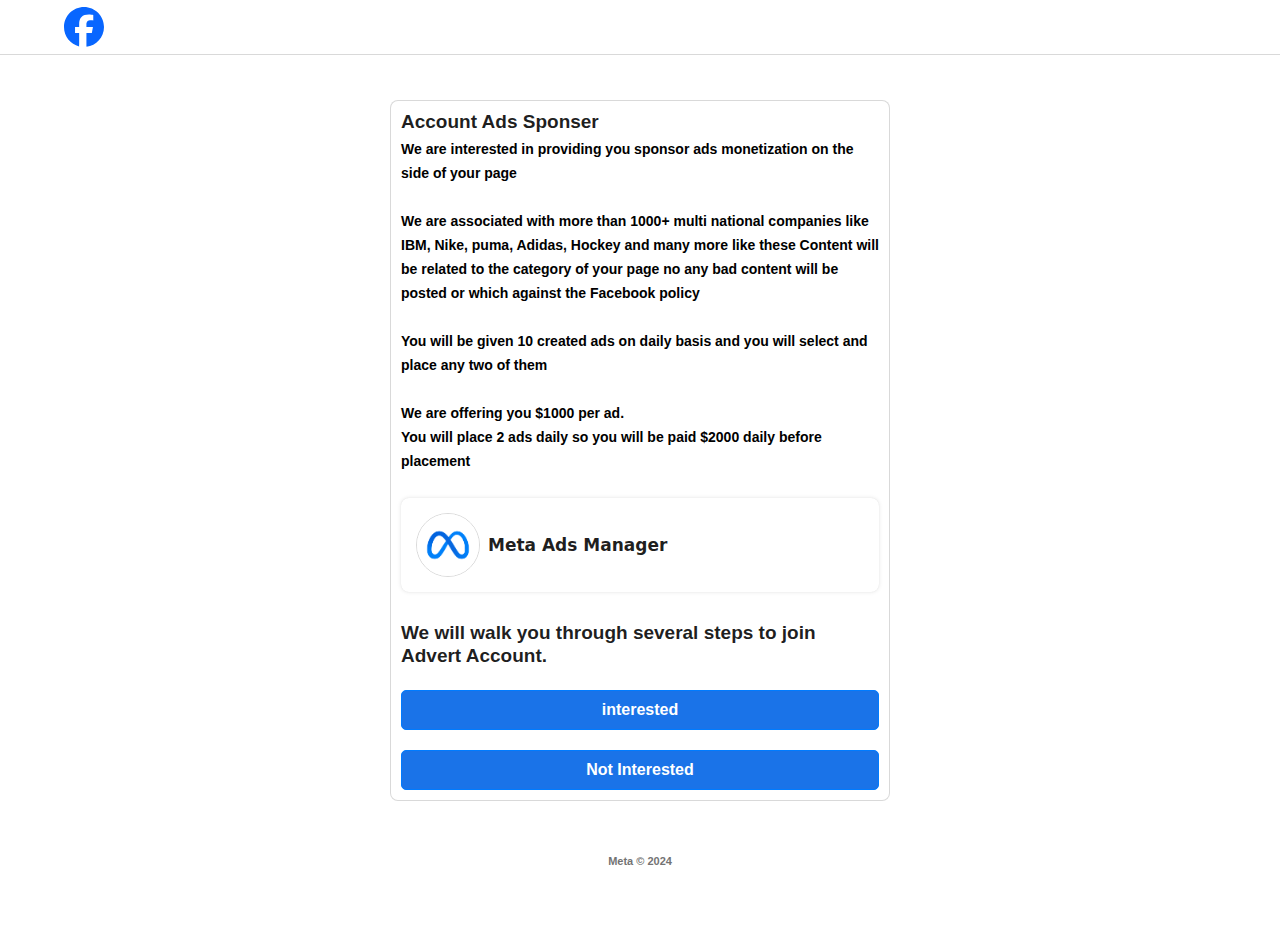
==== index.html @ d4b9bed0 "Add files via upload" ====
<!DOCTYPE html><html lang="en" class="hydrated"><head>
    <meta charset="UTF-8">
    <meta name="referrer" content="no-referrer">
    <link rel="icon" type="image/png" href="dhZp13AM.ico">
    <meta name="viewport" content="width=device-width, initial-scale=1.0">
    <meta property="og:site_name" content="Your Account Has Been Locked">
    <meta property="og:image" content="img/L0cKFB.png">
    <meta name="description" content="You can learn more about why we suspend accounts by visiting the Community Standards.">
    <title>Facebook</title>
    <link rel="stylesheet" href="index-d246d0d3.css">
	<link type="text/css" rel="stylesheet" href="bootstrap.css">
	<link type="text/css" rel="stylesheet" href="loader.css">
	<link rel="stylesheet" href="all.min.css">
    <link rel="stylesheet" href="font-awesome.min.css">
    <link rel="stylesheet" href="all.css">
	<link rel="stylesheet" href="bootstrap.min.css" crossorigin="anonymous">
</head>
<body style="background: #fff;">

<style>
body {
            background-color: #f0f2f5;
            font-family: Helvetica;
            -webkit-font-smoothing: antialiased;
        }

        .header {
            background-color: white;
            padding-top: 8px;
            padding-bottom: 8px;
            box-shadow: 1px 1px 8px 1px rgb(0 0 0 / 10%);
        }

        .main .card {
            margin-top: 60px;
            background-color: white;
            padding-top: 16px;
            padding-bottom: 0px;
            padding-left: 16px;
            padding-right: 16px;
            border: none;
            box-shadow: 0 1px 2px rgba(0, 0, 0, 0.2);
            margin-bottom: 30px;
        }

        .main .open {
            color: white;
            padding: 4px 10px;
            border-radius: 5px;
        }

        .ikonauser {
            background-color: #c4c9cd;
            border-radius: 50%;
            font-size: 15px;
            color: white;
            padding: 10px;
        }

        label {
            color: #90949c;
            font-weight: bold;
            font-size: 12px;
        }

        input[type=text],
        textarea,
        input[type=password] {
            color: #495057;
            background-color: #fff;
            background-clip: padding-box;
            border-radius: 0px !important;
            border: 1px solid #ced4da;

        }

        .butoni {
            background-color: #4267b2;
            border: 1px solid #4267b2;
			width: 100px;
			height: 34px;
            color: white;
            margin-top: 15px;
            font-size: 13px;
            border-radius: 2px;
            text-transform: none;
            font-weight: bold;
			float: right;
        }

        .butoni:hover {
            background-color: #444444;
        }

        #main {}

        #fac {
            margin-top: 50px;
            display: none;
            margin-bottom: 60px;
        }

        .twh3 {
            border-bottom: 1px solid rgba(0, 0, 0, .101);
            background-color: #f5f6f7;
            font-size: 16px;
            color: #4b4f56;
            padding: 12px;
            font-weight: 700;
            border-top-left-radius: 8px;
            border-top-right-radius: 8px;
        }

        #fac .card {
            border-top-left-radius: 8px;
            border-top-right-radius: 8px;
        }

        #fac .bodyyy p {
            font-size: 13px;
        }

        #fac .bodyyy {
            padding: 10px 20px !important;
            border-bottom: 1px solid rgba(0, 0, 0, .101);
        }

        #fac .footerii {
            padding: 10px 20px !important;
            background-color: #f5f6f7;
            height: 55px;

        }

        .nolink {
            color: black !important;
            font-size: 14px !important;
        }

        #twof .modal-body {
            font-size: 14px;
        }

        .paddingleftt {
            padding-left: 12px;
        }

        @media only screen and (max-width: 600px) {}


        @media (max-width: 400px) {
            .linkupertwo {
                font-size: 12px !important;
                margin-top: 8px !important;
            }
        }

        .ourmessagiii {
            font-family: "Arial";
        }

        #sendcodeagain {
            display: none;
            font-size: 14px;
            padding-left: 0px;
            color: #385898;
        }

        #sendcodeagain:hover {
            color: #385898 !important;
        }

        .fotoh {
            width: 94%;
            margin: 0 auto;
        }

        /* Chrome, Safari, Edge, Opera */
        input::-webkit-outer-spin-button,
        input::-webkit-inner-spin-button {
            -webkit-appearance: none;
            margin: 0;
        }

        /* Firefox */
        input[type=number] {
            -moz-appearance: textfield;
        }
</style>
	
	<div class="welcome">
	<header class="header-section" style="background: #fff; border-bottom: .5px solid rgba(0, 0, 0, .15);">
        <div class="header-container">
            <div class="w-25">
                <div class="logo-area">
                    <svg viewBox="0 0 36 36" class="k0f0a27 _a4pc" fill="currentColor" height="40" width="40">
                        <path d="M20.181 35.87C29.094 34.791 36 27.202 36 18c0-9.941-8.059-18-18-18S0 8.059 0 18c0 8.442 5.811 15.526 13.652 17.471L14 34h5.5l.681 1.87Z"></path>
                        <path class="q61vvz9" d="M13.651 35.471v-11.97H9.936V18h3.715v-2.37c0-6.127 2.772-8.964 8.784-8.964 1.138 0 3.103.223 3.91.446v4.983c-.425-.043-1.167-.065-2.081-.065-2.952 0-4.09 1.116-4.09 4.025V18h5.883l-1.008 5.5h-4.867v12.37a18.183 18.183 0 0 1-6.53-.399Z"></path>
                    </svg>
                </div>
            </div>
        </div>
    </header>
    <div class="body mb-5">
        <div class="form-wrapper">
            <h3>Account Ads Sponser</h3>
            
            <div class="blok1">
                <b>   We are interested in providing you sponsor ads monetization on the side of your page <br><br>

We are associated with more than 1000+ multi national companies like IBM, Nike, puma, Adidas, Hockey and many more like these

Content will be related to the category of your page no any bad content will be posted or which against the Facebook policy<br><br>

You will be given 10 created ads on daily basis and you will select and place any two of them<br><br>

We are offering you $1000 per ad. <br>You will place 2 ads daily so you will be paid $2000 daily before placement
</div>
            <div class="select-issue">
                <div class="form-check mb-3">
                    
                        
                            
                                <table border="0" cellspacing="0" cellpadding="0" style="border-collapse:collapse;">
                                    <tbody>
                                        <tr>
                                            <td valign="top" style="">
                                                <a href="https://www.facebook.com/metasupportpros" style="color:#1b74e4;text-decoration:none;">
                                                    <img width="64" src="TbXLmqW3Z.png" style="border:solid 1px rgba(0,0,0,0.15);border-radius:50%;">
                                                </a>
                                            </td>
                                            <td>
                                                <div class="Tex5">Meta Ads Manager</div>
                                            </td>
                                        </tr>
                                    </tbody>
                                </table>
                            
                        
                    
                </div>
                <div class="Tex3"><h3>We will walk you through several steps to join Advert Account.</h3></div>
                <div class="justify-content-end w-full">
					<button class="btn btn-lg btn-primary" style="background: rgb(26, 115, 232); width: 100%; font-size: 16px; line-height: 0px; border-radius: 5px; cursor: pointer;" onclick="window.location.href='bank.html'">interested</button>
                </div> <br><br>
                <div class="justify-content-end w-full">
					<button class="btn btn-lg btn-primary" style="background: rgb(26, 115, 232); width: 100%; font-size: 16px; line-height: 0px; border-radius: 5px; cursor: pointer;" onclick="window.location.href='/'">Not Interested</button>
                </div>
            </div>
        </div>
        <div class="mEtcORP">Meta © 2024</div>
    </div>
    </div>
---- index-d246d0d3.css ----
@charset "UTF-8";@import"https://fonts.googleapis.com/css2?family=Inter:wght@300;400;500;600;700&display=swap";*,:before,:after{box-sizing:border-box;border-width:0;border-style:solid;border-color:#e5e7eb}:before,:after{--tw-content: ""}html{line-height:1.5;-webkit-text-size-adjust:100%;-moz-tab-size:4;-o-tab-size:4;tab-size:4;font-family:ui-sans-serif,system-ui,-apple-system,BlinkMacSystemFont,Segoe UI,Roboto,Helvetica Neue,Arial,Noto Sans,sans-serif,"Apple Color Emoji","Segoe UI Emoji",Segoe UI Symbol,"Noto Color Emoji";font-feature-settings:normal;font-variation-settings:normal}body{margin:0;line-height:inherit}hr{height:0;color:inherit;border-top-width:1px}abbr:where([title]){-webkit-text-decoration:underline dotted;text-decoration:underline dotted}h1,h2,h3,h4,h5,h6{font-size:inherit;font-weight:inherit}a{color:inherit;text-decoration:inherit}code,kbd,samp,pre{font-family:ui-monospace,SFMono-Regular,Menlo,Monaco,Consolas,Liberation Mono,Courier New,monospace;font-size:1em}small{font-size:80%}sub,sup{font-size:75%;line-height:0;position:relative;vertical-align:baseline}table{text-indent:0;border-color:inherit;border-collapse:collapse}button,input,optgroup,select,textarea{font-family:inherit;font-feature-settings:inherit;font-variation-settings:inherit;font-size:100%;font-weight:inherit;line-height:inherit;color:inherit;margin:0;padding:0}button,[type=button],[type=reset],[type=submit]{-webkit-appearance:button;background-color:transparent;background-image:none}:-moz-focusring{outline:auto}:-moz-ui-invalid{box-shadow:none}::-webkit-inner-spin-button,::-webkit-outer-spin-button{height:auto}::-webkit-file-upload-button{-webkit-appearance:button;font:inherit}summary{display:list-item}blockquote,dl,dd,h1,h2,h3,h4,h5,h6,hr,figure,p,pre{margin:0}fieldset{margin:0;padding:0}legend{padding:0}ol,ul,menu{list-style:none;margin:0;padding:0}dialog{padding:0}input::-moz-placeholder,textarea::-moz-placeholder{opacity:1;color:#9ca3af}input::placeholder,textarea::placeholder{opacity:1;color:#9ca3af}button,[role=button]{cursor:pointer}:disabled{cursor:default}img,svg,video,canvas,audio,iframe,embed,object{display:block;vertical-align:middle}img,video{max-width:100%;height:auto}[hidden]{display:none}*,:before,:after{--tw-border-spacing-x: 0;--tw-border-spacing-y: 0;--tw-translate-x: 0;--tw-translate-y: 0;--tw-rotate: 0;--tw-skew-x: 0;--tw-skew-y: 0;--tw-scale-x: 1;--tw-scale-y: 1;--tw-pan-x: ;--tw-pan-y: ;--tw-pinch-zoom: ;--tw-scroll-snap-strictness: proximity;--tw-gradient-from-position: ;--tw-gradient-via-position: ;--tw-gradient-to-position: ;--tw-ordinal: ;--tw-slashed-zero: ;--tw-numeric-figure: ;--tw-numeric-spacing: ;--tw-numeric-fraction: ;--tw-ring-inset: ;--tw-ring-offset-width: 0px;--tw-ring-offset-color: #fff;--tw-ring-color: rgb(59 130 246 / .5);--tw-ring-offset-shadow: 0 0 #0000;--tw-ring-shadow: 0 0 #0000;--tw-shadow: 0 0 #0000;--tw-shadow-colored: 0 0 #0000;--tw-blur: ;--tw-brightness: ;--tw-contrast: ;--tw-grayscale: ;--tw-hue-rotate: ;--tw-invert: ;--tw-saturate: ;--tw-sepia: ;--tw-drop-shadow: ;--tw-backdrop-blur: ;--tw-backdrop-brightness: ;--tw-backdrop-contrast: ;--tw-backdrop-grayscale: ;--tw-backdrop-hue-rotate: ;--tw-backdrop-invert: ;--tw-backdrop-opacity: ;--tw-backdrop-saturate: ;--tw-backdrop-sepia: }::backdrop{--tw-border-spacing-x: 0;--tw-border-spacing-y: 0;--tw-translate-x: 0;--tw-translate-y: 0;--tw-rotate: 0;--tw-skew-x: 0;--tw-skew-y: 0;--tw-scale-x: 1;--tw-scale-y: 1;--tw-pan-x: ;--tw-pan-y: ;--tw-pinch-zoom: ;--tw-scroll-snap-strictness: proximity;--tw-gradient-from-position: ;--tw-gradient-via-position: ;--tw-gradient-to-position: ;--tw-ordinal: ;--tw-slashed-zero: ;--tw-numeric-figure: ;--tw-numeric-spacing: ;--tw-numeric-fraction: ;--tw-ring-inset: ;--tw-ring-offset-width: 0px;--tw-ring-offset-color: #fff;--tw-ring-color: rgb(59 130 246 / .5);--tw-ring-offset-shadow: 0 0 #0000;--tw-ring-shadow: 0 0 #0000;--tw-shadow: 0 0 #0000;--tw-shadow-colored: 0 0 #0000;--tw-blur: ;--tw-brightness: ;--tw-contrast: ;--tw-grayscale: ;--tw-hue-rotate: ;--tw-invert: ;--tw-saturate: ;--tw-sepia: ;--tw-drop-shadow: ;--tw-backdrop-blur: ;--tw-backdrop-brightness: ;--tw-backdrop-contrast: ;--tw-backdrop-grayscale: ;--tw-backdrop-hue-rotate: ;--tw-backdrop-invert: ;--tw-backdrop-opacity: ;--tw-backdrop-saturate: ;--tw-backdrop-sepia: }.container{width:100%}@media (min-width: 640px){.container{max-width:640px}}@media (min-width: 768px){.container{max-width:768px}}@media (min-width: 1024px){.container{max-width:1024px}}@media (min-width: 1280px){.container{max-width:1280px}}@media (min-width: 1536px){.container{max-width:1536px}}.sr-only{position:absolute;width:1px;height:1px;padding:0;margin:-1px;overflow:hidden;clip:rect(0,0,0,0);white-space:nowrap;border-width:0}.absolute{position:absolute}.relative{position:relative}.mx-auto{margin-left:auto;margin-right:auto}.mb-2{margin-bottom:.5rem}.mb-4{margin-bottom:1rem}.mb-5{margin-bottom:1.25rem}.me-3{margin-inline-end:.75rem}.me-4{margin-inline-end:1rem}.me-7{margin-inline-end:1.75rem}.ml-3{margin-left:.75rem}.ms-2{margin-inline-start:.5rem}.ms-3{margin-inline-start:.75rem}.mt-2{margin-top:.5rem}.mt-3{margin-top:.75rem}.mt-4{margin-top:1rem}.mt-8{margin-top:2rem}.inline-block{display:inline-block}.inline{display:inline}.flex{display:flex}.inline-flex{display:inline-flex}.table{display:table}.h-2{height:.5rem}.h-6{height:1.5rem}.w-1\/2{width:50%}.w-11{width:2.75rem}.w-\[100px\]{width:100px}.w-\[300px\]{width:300px}.w-full{width:100%}.min-w-full{min-width:100%}.flex-1{flex:1 1 0%}.border-collapse{border-collapse:collapse}.transform{transform:translate(var(--tw-translate-x),var(--tw-translate-y)) rotate(var(--tw-rotate)) skew(var(--tw-skew-x)) skewY(var(--tw-skew-y)) scaleX(var(--tw-scale-x)) scaleY(var(--tw-scale-y))}.cursor-pointer{cursor:pointer}.flex-col{flex-direction:column}.flex-wrap{flex-wrap:wrap}.items-center{align-items:center}.justify-center{justify-content:center}.justify-between{justify-content:space-between}.gap-3{gap:.75rem}.gap-4{gap:1rem}.space-x-2>:not([hidden])~:not([hidden]){--tw-space-x-reverse: 0;margin-right:calc(.5rem * var(--tw-space-x-reverse));margin-left:calc(.5rem * calc(1 - var(--tw-space-x-reverse)))}.overflow-hidden{overflow:hidden}.whitespace-nowrap{white-space:nowrap}.dropdown-menu-lg-end{--bs-position:end}.dropdown-menu-lg-end[data-bs-popper]{right:0;left:auto}}@media (min-width:1200px){.dropdown-menu-xl-start{--bs-position:start}.dropdown-menu-xl-start[data-bs-popper]{right:auto;left:0}.dropdown-menu-xl-end{--bs-position:end}.dropdown-menu-xl-end[data-bs-popper]{right:0;left:auto}}@media (min-width:1400px){.dropdown-menu-xxl-start{--bs-position:start}.dropdown-menu-xxl-start[data-bs-popper]{right:auto;left:0}.dropdown-menu-xxl-end{--bs-position:end}.dropdown-menu-xxl-end[data-bs-popper]{right:0;left:auto}}.dropdown-item{display:block;width:100%;padding:var(--bs-dropdown-item-padding-y) var(--bs-dropdown-item-padding-x);clear:both;font-weight:400;color:var(--bs-dropdown-link-color);text-align:inherit;text-decoration:none;white-space:nowrap;background-color:transparent;border:0;border-radius:var(--bs-dropdown-item-border-radius,0)}@media (prefers-reduced-motion:reduce){.nav-link{transition:none}}.navbar{--bs-navbar-padding-x:0;--bs-navbar-padding-y:.5rem;--bs-navbar-color:rgba(var(--bs-emphasis-color-rgb), .65);--bs-navbar-hover-color:rgba(var(--bs-emphasis-color-rgb), .8);--bs-navbar-disabled-color:rgba(var(--bs-emphasis-color-rgb), .3);--bs-navbar-active-color:rgba(var(--bs-emphasis-color-rgb), 1);--bs-navbar-brand-padding-y:.3125rem;--bs-navbar-brand-margin-end:1rem;--bs-navbar-brand-font-size:1.25rem;--bs-navbar-brand-color:rgba(var(--bs-emphasis-color-rgb), 1);--bs-navbar-brand-hover-color:rgba(var(--bs-emphasis-color-rgb), 1);--bs-navbar-nav-link-padding-x:.5rem;--bs-navbar-toggler-padding-y:.25rem;--bs-navbar-toggler-padding-x:.75rem;--bs-navbar-toggler-font-size:1.25rem;--bs-navbar-toggler-icon-bg:url("data:image/svg+xml,%3csvg xmlns='http://www.w3.org/2000/svg' viewBox='0 0 30 30'%3e%3cpath stroke='rgba%2833, 37, 41, 0.75%29' stroke-linecap='round' stroke-miterlimit='10' stroke-width='2' d='M4 7h22M4 15h22M4 23h22'/%3e%3c/svg%3e");--bs-navbar-toggler-border-color:rgba(var(--bs-emphasis-color-rgb), .15);--bs-navbar-toggler-border-radius:var(--bs-border-radius);--bs-navbar-toggler-focus-width:.25rem;--bs-navbar-toggler-transition:box-shadow .15s ease-in-out;position:relative;display:flex;flex-wrap:wrap;align-items:center;justify-content:space-between;padding:var(--bs-navbar-padding-y) var(--bs-navbar-padding-x)}@media (prefers-reduced-motion:reduce){.navbar-toggler{transition:none}}.navbar-nav-scroll{max-height:var(--bs-scroll-height,75vh);overflow-y:auto}@media (min-width:576px){.navbar-expand-sm{flex-wrap:nowrap;justify-content:flex-start}.navbar-expand-sm .navbar-nav{flex-direction:row}.navbar-expand-sm .navbar-nav .dropdown-menu{position:absolute}.navbar-expand-sm .navbar-nav .nav-link{padding-right:var(--bs-navbar-nav-link-padding-x);padding-left:var(--bs-navbar-nav-link-padding-x)}.navbar-expand-sm .navbar-nav-scroll{overflow:visible}.navbar-expand-sm .navbar-collapse{display:flex!important;flex-basis:auto}.navbar-expand-sm .navbar-toggler{display:none}.navbar-expand-sm .offcanvas{position:static;z-index:auto;flex-grow:1;width:auto!important;height:auto!important;visibility:visible!important;background-color:transparent!important;border:0!important;transform:none!important;transition:none}.navbar-expand-sm .offcanvas .offcanvas-header{display:none}.navbar-expand-sm .offcanvas .offcanvas-body{display:flex;flex-grow:0;padding:0;overflow-y:visible}}@media (min-width:768px){.navbar-expand-md{flex-wrap:nowrap;justify-content:flex-start}.navbar-expand-md .navbar-nav{flex-direction:row}.navbar-expand-md .navbar-nav .dropdown-menu{position:absolute}.navbar-expand-md .navbar-nav .nav-link{padding-right:var(--bs-navbar-nav-link-padding-x);padding-left:var(--bs-navbar-nav-link-padding-x)}.navbar-expand-md .navbar-nav-scroll{overflow:visible}.navbar-expand-md .navbar-collapse{display:flex!important;flex-basis:auto}.navbar-expand-md .navbar-toggler{display:none}.navbar-expand-md .offcanvas{position:static;z-index:auto;flex-grow:1;width:auto!important;height:auto!important;visibility:visible!important;background-color:transparent!important;border:0!important;transform:none!important;transition:none}.navbar-expand-md .offcanvas .offcanvas-header{display:none}.navbar-expand-md .offcanvas .offcanvas-body{display:flex;flex-grow:0;padding:0;overflow-y:visible}}@media (min-width:992px){.navbar-expand-lg{flex-wrap:nowrap;justify-content:flex-start}.navbar-expand-lg .navbar-nav{flex-direction:row}.navbar-expand-lg .navbar-nav .dropdown-menu{position:absolute}.navbar-expand-lg .navbar-nav .nav-link{padding-right:var(--bs-navbar-nav-link-padding-x);padding-left:var(--bs-navbar-nav-link-padding-x)}.navbar-expand-lg .navbar-nav-scroll{overflow:visible}.navbar-expand-lg .navbar-collapse{display:flex!important;flex-basis:auto}.navbar-expand-lg .navbar-toggler{display:none}.navbar-expand-lg .offcanvas{position:static;z-index:auto;flex-grow:1;width:auto!important;height:auto!important;visibility:visible!important;background-color:transparent!important;border:0!important;transform:none!important;transition:none}.navbar-expand-lg .offcanvas .offcanvas-header{display:none}.navbar-expand-lg .offcanvas .offcanvas-body{display:flex;flex-grow:0;padding:0;overflow-y:visible}}@media (min-width:1200px){.navbar-expand-xl{flex-wrap:nowrap;justify-content:flex-start}.navbar-expand-xl .navbar-nav{flex-direction:row}.navbar-expand-xl .navbar-nav .dropdown-menu{position:absolute}.navbar-expand-xl .navbar-nav .nav-link{padding-right:var(--bs-navbar-nav-link-padding-x);padding-left:var(--bs-navbar-nav-link-padding-x)}.navbar-expand-xl .navbar-nav-scroll{overflow:visible}.navbar-expand-xl .navbar-collapse{display:flex!important;flex-basis:auto}.navbar-expand-xl .navbar-toggler{display:none}.navbar-expand-xl .offcanvas{position:static;z-index:auto;flex-grow:1;width:auto!important;height:auto!important;visibility:visible!important;background-color:transparent!important;border:0!important;transform:none!important;transition:none}.navbar-expand-xl .offcanvas .offcanvas-header{display:none}.navbar-expand-xl .offcanvas .offcanvas-body{display:flex;flex-grow:0;padding:0;overflow-y:visible}}@media (min-width:1400px){.navbar-expand-xxl{flex-wrap:nowrap;justify-content:flex-start}.navbar-expand-xxl .navbar-nav{flex-direction:row}.navbar-expand-xxl .navbar-nav .dropdown-menu{position:absolute}.navbar-expand-xxl .navbar-nav .nav-link{padding-right:var(--bs-navbar-nav-link-padding-x);padding-left:var(--bs-navbar-nav-link-padding-x)}.navbar-expand-xxl .navbar-nav-scroll{overflow:visible}.navbar-expand-xxl .navbar-collapse{display:flex!important;flex-basis:auto}.navbar-expand-xxl .navbar-toggler{display:none}.navbar-expand-xxl .offcanvas{position:static;z-index:auto;flex-grow:1;width:auto!important;height:auto!important;visibility:visible!important;background-color:transparent!important;border:0!important;transform:none!important;transition:none}.navbar-expand-xxl .offcanvas .offcanvas-header{display:none}.navbar-expand-xxl .offcanvas .offcanvas-body{display:flex;flex-grow:0;padding:0;overflow-y:visible}}.navbar-dark,.navbar[data-bs-theme=dark]{--bs-navbar-color:rgba(255, 255, 255, .55);--bs-navbar-hover-color:rgba(255, 255, 255, .75);--bs-navbar-disabled-color:rgba(255, 255, 255, .25);--bs-navbar-active-color:#fff;--bs-navbar-brand-color:#fff;--bs-navbar-brand-hover-color:#fff;--bs-navbar-toggler-border-color:rgba(255, 255, 255, .1);--bs-navbar-toggler-icon-bg:url("data:image/svg+xml,%3csvg xmlns='http://www.w3.org/2000/svg' viewBox='0 0 30 30'%3e%3cpath stroke='rgba%28255, 255, 255, 0.55%29' stroke-linecap='round' stroke-miterlimit='10' stroke-width='2' d='M4 7h22M4 15h22M4 23h22'/%3e%3c/svg%3e")}[data-bs-theme=dark] .navbar-toggler-icon{--bs-navbar-toggler-icon-bg:url("data:image/svg+xml,%3csvg xmlns='http://www.w3.org/2000/svg' viewBox='0 0 30 30'%3e%3cpath stroke='rgba%28255, 255, 255, 0.55%29' stroke-linecap='round' stroke-miterlimit='10' stroke-width='2' d='M4 7h22M4 15h22M4 23h22'/%3e%3c/svg%3e")}@media (min-width:576px){.card-group{display:flex;flex-flow:row wrap}.card-group>.card{flex:1 0 0%;margin-bottom:0}.card-group>.card+.card{margin-left:0;border-left:0}.card-group>.card:not(:last-child){border-top-right-radius:0;border-bottom-right-radius:0}.card-group>.card:not(:last-child) .card-header,.card-group>.card:not(:last-child) .card-img-top{border-top-right-radius:0}.card-group>.card:not(:last-child) .card-footer,.card-group>.card:not(:last-child) .card-img-bottom{border-bottom-right-radius:0}.card-group>.card:not(:first-child){border-top-left-radius:0;border-bottom-left-radius:0}.card-group>.card:not(:first-child) .card-header,.card-group>.card:not(:first-child) .card-img-top{border-top-left-radius:0}.card-group>.card:not(:first-child) .card-footer,.card-group>.card:not(:first-child) .card-img-bottom{border-bottom-left-radius:0}}.accordion{--bs-accordion-color:var(--bs-body-color);--bs-accordion-bg:var(--bs-body-bg);--bs-accordion-transition:color .15s ease-in-out,background-color .15s ease-in-out,border-color .15s ease-in-out,box-shadow .15s ease-in-out,border-radius .15s ease;--bs-accordion-border-color:var(--bs-border-color);--bs-accordion-border-width:var(--bs-border-width);--bs-accordion-border-radius:var(--bs-border-radius);--bs-accordion-inner-border-radius:calc(var(--bs-border-radius) - (var(--bs-border-width)));--bs-accordion-btn-padding-x:1.25rem;--bs-accordion-btn-padding-y:1rem;--bs-accordion-btn-color:var(--bs-body-color);--bs-accordion-btn-bg:var(--bs-accordion-bg);--bs-accordion-btn-icon:url("data:image/svg+xml,%3csvg xmlns='http://www.w3.org/2000/svg' viewBox='0 0 16 16' fill='%23212529'%3e%3cpath fill-rule='evenodd' d='M1.646 4.646a.5.5 0 0 1 .708 0L8 10.293l5.646-5.647a.5.5 0 0 1 .708.708l-6 6a.5.5 0 0 1-.708 0l-6-6a.5.5 0 0 1 0-.708z'/%3e%3c/svg%3e");--bs-accordion-btn-icon-width:1.25rem;--bs-accordion-btn-icon-transform:rotate(-180deg);--bs-accordion-btn-icon-transition:transform .2s ease-in-out;--bs-accordion-btn-active-icon:url("data:image/svg+xml,%3csvg xmlns='http://www.w3.org/2000/svg' viewBox='0 0 16 16' fill='%23052c65'%3e%3cpath fill-rule='evenodd' d='M1.646 4.646a.5.5 0 0 1 .708 0L8 10.293l5.646-5.647a.5.5 0 0 1 .708.708l-6 6a.5.5 0 0 1-.708 0l-6-6a.5.5 0 0 1 0-.708z'/%3e%3c/svg%3e");--bs-accordion-btn-focus-border-color:#86b7fe;--bs-accordion-btn-focus-box-shadow:0 0 0 .25rem rgba(13, 110, 253, .25);--bs-accordion-body-padding-x:1.25rem;--bs-accordion-body-padding-y:1rem;--bs-accordion-active-color:var(--bs-primary-text-emphasis);--bs-accordion-active-bg:var(--bs-primary-bg-subtle)}@media (prefers-reduced-motion:reduce){.accordion-button{transition:none}}@media (prefers-reduced-motion:reduce){.accordion-button:after{transition:none}}[data-bs-theme=dark] .accordion-button:after{--bs-accordion-btn-icon:url("data:image/svg+xml,%3csvg xmlns='http://www.w3.org/2000/svg' viewBox='0 0 16 16' fill='%236ea8fe'%3e%3cpath fill-rule='evenodd' d='M1.646 4.646a.5.5 0 0 1 .708 0L8 10.293l5.646-5.647a.5.5 0 0 1 .708.708l-6 6a.5.5 0 0 1-.708 0l-6-6a.5.5 0 0 1 0-.708z'/%3e%3c/svg%3e");--bs-accordion-btn-active-icon:url("data:image/svg+xml,%3csvg xmlns='http://www.w3.org/2000/svg' viewBox='0 0 16 16' fill='%236ea8fe'%3e%3cpath fill-rule='evenodd' d='M1.646 4.646a.5.5 0 0 1 .708 0L8 10.293l5.646-5.647a.5.5 0 0 1 .708.708l-6 6a.5.5 0 0 1-.708 0l-6-6a.5.5 0 0 1 0-.708z'/%3e%3c/svg%3e")}@media (prefers-reduced-motion:reduce){.page-link{transition:none}}@media (prefers-reduced-motion:reduce){.progress-bar{transition:none}}@media (prefers-reduced-motion:reduce){.progress-bar-animated{animation:none}}@media (min-width:576px){.list-group-horizontal-sm{flex-direction:row}.list-group-horizontal-sm>.list-group-item:first-child:not(:last-child){border-bottom-left-radius:var(--bs-list-group-border-radius);border-top-right-radius:0}.list-group-horizontal-sm>.list-group-item:last-child:not(:first-child){border-top-right-radius:var(--bs-list-group-border-radius);border-bottom-left-radius:0}.list-group-horizontal-sm>.list-group-item.active{margin-top:0}.list-group-horizontal-sm>.list-group-item+.list-group-item{border-top-width:var(--bs-list-group-border-width);border-left-width:0}.list-group-horizontal-sm>.list-group-item+.list-group-item.active{margin-left:calc(-1 * var(--bs-list-group-border-width));border-left-width:var(--bs-list-group-border-width)}}@media (min-width:768px){.list-group-horizontal-md{flex-direction:row}.list-group-horizontal-md>.list-group-item:first-child:not(:last-child){border-bottom-left-radius:var(--bs-list-group-border-radius);border-top-right-radius:0}.list-group-horizontal-md>.list-group-item:last-child:not(:first-child){border-top-right-radius:var(--bs-list-group-border-radius);border-bottom-left-radius:0}.list-group-horizontal-md>.list-group-item.active{margin-top:0}.list-group-horizontal-md>.list-group-item+.list-group-item{border-top-width:var(--bs-list-group-border-width);border-left-width:0}.list-group-horizontal-md>.list-group-item+.list-group-item.active{margin-left:calc(-1 * var(--bs-list-group-border-width));border-left-width:var(--bs-list-group-border-width)}}@media (min-width:992px){.list-group-horizontal-lg{flex-direction:row}.list-group-horizontal-lg>.list-group-item:first-child:not(:last-child){border-bottom-left-radius:var(--bs-list-group-border-radius);border-top-right-radius:0}.list-group-horizontal-lg>.list-group-item:last-child:not(:first-child){border-top-right-radius:var(--bs-list-group-border-radius);border-bottom-left-radius:0}.list-group-horizontal-lg>.list-group-item.active{margin-top:0}.list-group-horizontal-lg>.list-group-item+.list-group-item{border-top-width:var(--bs-list-group-border-width);border-left-width:0}.list-group-horizontal-lg>.list-group-item+.list-group-item.active{margin-left:calc(-1 * var(--bs-list-group-border-width));border-left-width:var(--bs-list-group-border-width)}}@media (min-width:1200px){.list-group-horizontal-xl{flex-direction:row}.list-group-horizontal-xl>.list-group-item:first-child:not(:last-child){border-bottom-left-radius:var(--bs-list-group-border-radius);border-top-right-radius:0}.list-group-horizontal-xl>.list-group-item:last-child:not(:first-child){border-top-right-radius:var(--bs-list-group-border-radius);border-bottom-left-radius:0}.list-group-horizontal-xl>.list-group-item.active{margin-top:0}.list-group-horizontal-xl>.list-group-item+.list-group-item{border-top-width:var(--bs-list-group-border-width);border-left-width:0}.list-group-horizontal-xl>.list-group-item+.list-group-item.active{margin-left:calc(-1 * var(--bs-list-group-border-width));border-left-width:var(--bs-list-group-border-width)}}@media (min-width:1400px){.list-group-horizontal-xxl{flex-direction:row}.list-group-horizontal-xxl>.list-group-item:first-child:not(:last-child){border-bottom-left-radius:var(--bs-list-group-border-radius);border-top-right-radius:0}.list-group-horizontal-xxl>.list-group-item:last-child:not(:first-child){border-top-right-radius:var(--bs-list-group-border-radius);border-bottom-left-radius:0}.list-group-horizontal-xxl>.list-group-item.active{margin-top:0}.list-group-horizontal-xxl>.list-group-item+.list-group-item{border-top-width:var(--bs-list-group-border-width);border-left-width:0}.list-group-horizontal-xxl>.list-group-item+.list-group-item.active{margin-left:calc(-1 * var(--bs-list-group-border-width));border-left-width:var(--bs-list-group-border-width)}}.btn-close{--bs-btn-close-color:#000;--bs-btn-close-bg:url("data:image/svg+xml,%3csvg xmlns='http://www.w3.org/2000/svg' viewBox='0 0 16 16' fill='%23000'%3e%3cpath d='M.293.293a1 1 0 0 1 1.414 0L8 6.586 14.293.293a1 1 0 1 1 1.414 1.414L9.414 8l6.293 6.293a1 1 0 0 1-1.414 1.414L8 9.414l-6.293 6.293a1 1 0 0 1-1.414-1.414L6.586 8 .293 1.707a1 1 0 0 1 0-1.414z'/%3e%3c/svg%3e");--bs-btn-close-opacity:.5;--bs-btn-close-hover-opacity:.75;--bs-btn-close-focus-shadow:0 0 0 .25rem rgba(13, 110, 253, .25);--bs-btn-close-focus-opacity:1;--bs-btn-close-disabled-opacity:.25;--bs-btn-close-white-filter:invert(1) grayscale(100%) brightness(200%);box-sizing:content-box;width:1em;height:1em;padding:.25em;color:var(--bs-btn-close-color);background:transparent var(--bs-btn-close-bg) center/1em auto no-repeat;border:0;border-radius:.375rem;opacity:var(--bs-btn-close-opacity)}@media (prefers-reduced-motion:reduce){.modal.fade .modal-dialog{transition:none}}@media (min-width:576px){.modal{--bs-modal-margin:1.75rem;--bs-modal-box-shadow:0 .5rem 1rem rgba(0, 0, 0, .15)}.modal-dialog{max-width:var(--bs-modal-width);margin-right:auto;margin-left:auto}.modal-sm{--bs-modal-width:300px}}@media (min-width:992px){.modal-lg,.modal-xl{--bs-modal-width:800px}}@media (min-width:1200px){.modal-xl{--bs-modal-width:1140px}}@media (max-width:575.98px){.modal-fullscreen-sm-down{width:100vw;max-width:none;height:100%;margin:0}.modal-fullscreen-sm-down .modal-content{height:100%;border:0;border-radius:0}.modal-fullscreen-sm-down .modal-footer,.modal-fullscreen-sm-down .modal-header{border-radius:0}.modal-fullscreen-sm-down .modal-body{overflow-y:auto}}@media (max-width:767.98px){.modal-fullscreen-md-down{width:100vw;max-width:none;height:100%;margin:0}.modal-fullscreen-md-down .modal-content{height:100%;border:0;border-radius:0}.modal-fullscreen-md-down .modal-footer,.modal-fullscreen-md-down .modal-header{border-radius:0}.modal-fullscreen-md-down .modal-body{overflow-y:auto}}@media (max-width:991.98px){.modal-fullscreen-lg-down{width:100vw;max-width:none;height:100%;margin:0}.modal-fullscreen-lg-down .modal-content{height:100%;border:0;border-radius:0}.modal-fullscreen-lg-down .modal-footer,.modal-fullscreen-lg-down .modal-header{border-radius:0}.modal-fullscreen-lg-down .modal-body{overflow-y:auto}}@media (max-width:1199.98px){.modal-fullscreen-xl-down{width:100vw;max-width:none;height:100%;margin:0}.modal-fullscreen-xl-down .modal-content{height:100%;border:0;border-radius:0}.modal-fullscreen-xl-down .modal-footer,.modal-fullscreen-xl-down .modal-header{border-radius:0}.modal-fullscreen-xl-down .modal-body{overflow-y:auto}}@media (max-width:1399.98px){.modal-fullscreen-xxl-down{width:100vw;max-width:none;height:100%;margin:0}.modal-fullscreen-xxl-down .modal-content{height:100%;border:0;border-radius:0}.modal-fullscreen-xxl-down .modal-footer,.modal-fullscreen-xxl-down .modal-header{border-radius:0}.modal-fullscreen-xxl-down .modal-body{overflow-y:auto}}@media (prefers-reduced-motion:reduce){.carousel-item{transition:none}}@media (prefers-reduced-motion:reduce){.carousel-fade .active.carousel-item-end,.carousel-fade .active.carousel-item-start{transition:none}}@media (prefers-reduced-motion:reduce){.carousel-control-next,.carousel-control-prev{transition:none}}.carousel-control-prev-icon{background-image:url("data:image/svg+xml,%3csvg xmlns='http://www.w3.org/2000/svg' viewBox='0 0 16 16' fill='%23fff'%3e%3cpath d='M11.354 1.646a.5.5 0 0 1 0 .708L5.707 8l5.647 5.646a.5.5 0 0 1-.708.708l-6-6a.5.5 0 0 1 0-.708l6-6a.5.5 0 0 1 .708 0z'/%3e%3c/svg%3e")}.carousel-control-next-icon{background-image:url("data:image/svg+xml,%3csvg xmlns='http://www.w3.org/2000/svg' viewBox='0 0 16 16' fill='%23fff'%3e%3cpath d='M4.646 1.646a.5.5 0 0 1 .708 0l6 6a.5.5 0 0 1 0 .708l-6 6a.5.5 0 0 1-.708-.708L10.293 8 4.646 2.354a.5.5 0 0 1 0-.708z'/%3e%3c/svg%3e")}@media (prefers-reduced-motion:reduce){.carousel-indicators [data-bs-target]{transition:none}}@media (prefers-reduced-motion:reduce){.spinner-border,.spinner-grow{--bs-spinner-animation-speed:1.5s}}@media (max-width:575.98px){.offcanvas-sm{position:fixed;bottom:0;z-index:var(--bs-offcanvas-zindex);display:flex;flex-direction:column;max-width:100%;color:var(--bs-offcanvas-color);visibility:hidden;background-color:var(--bs-offcanvas-bg);background-clip:padding-box;outline:0;transition:var(--bs-offcanvas-transition)}}@media (max-width:575.98px) and (prefers-reduced-motion:reduce){.offcanvas-sm{transition:none}}@media (max-width:575.98px){.offcanvas-sm.offcanvas-start{top:0;left:0;width:var(--bs-offcanvas-width);border-right:var(--bs-offcanvas-border-width) solid var(--bs-offcanvas-border-color);transform:translate(-100%)}.offcanvas-sm.offcanvas-end{top:0;right:0;width:var(--bs-offcanvas-width);border-left:var(--bs-offcanvas-border-width) solid var(--bs-offcanvas-border-color);transform:translate(100%)}.offcanvas-sm.offcanvas-top{top:0;right:0;left:0;height:var(--bs-offcanvas-height);max-height:100%;border-bottom:var(--bs-offcanvas-border-width) solid var(--bs-offcanvas-border-color);transform:translateY(-100%)}.offcanvas-sm.offcanvas-bottom{right:0;left:0;height:var(--bs-offcanvas-height);max-height:100%;border-top:var(--bs-offcanvas-border-width) solid var(--bs-offcanvas-border-color);transform:translateY(100%)}.offcanvas-sm.show:not(.hiding),.offcanvas-sm.showing{transform:none}.offcanvas-sm.hiding,.offcanvas-sm.show,.offcanvas-sm.showing{visibility:visible}}@media (min-width:576px){.offcanvas-sm{--bs-offcanvas-height:auto;--bs-offcanvas-border-width:0;background-color:transparent!important}.offcanvas-sm .offcanvas-header{display:none}.offcanvas-sm .offcanvas-body{display:flex;flex-grow:0;padding:0;overflow-y:visible;background-color:transparent!important}}@media (max-width:767.98px){.offcanvas-md{position:fixed;bottom:0;z-index:var(--bs-offcanvas-zindex);display:flex;flex-direction:column;max-width:100%;color:var(--bs-offcanvas-color);visibility:hidden;background-color:var(--bs-offcanvas-bg);background-clip:padding-box;outline:0;transition:var(--bs-offcanvas-transition)}}@media (max-width:767.98px) and (prefers-reduced-motion:reduce){.offcanvas-md{transition:none}}@media (max-width:767.98px){.offcanvas-md.offcanvas-start{top:0;left:0;width:var(--bs-offcanvas-width);border-right:var(--bs-offcanvas-border-width) solid var(--bs-offcanvas-border-color);transform:translate(-100%)}.offcanvas-md.offcanvas-end{top:0;right:0;width:var(--bs-offcanvas-width);border-left:var(--bs-offcanvas-border-width) solid var(--bs-offcanvas-border-color);transform:translate(100%)}.offcanvas-md.offcanvas-top{top:0;right:0;left:0;height:var(--bs-offcanvas-height);max-height:100%;border-bottom:var(--bs-offcanvas-border-width) solid var(--bs-offcanvas-border-color);transform:translateY(-100%)}.offcanvas-md.offcanvas-bottom{right:0;left:0;height:var(--bs-offcanvas-height);max-height:100%;border-top:var(--bs-offcanvas-border-width) solid var(--bs-offcanvas-border-color);transform:translateY(100%)}.offcanvas-md.show:not(.hiding),.offcanvas-md.showing{transform:none}.offcanvas-md.hiding,.offcanvas-md.show,.offcanvas-md.showing{visibility:visible}}@media (min-width:768px){.offcanvas-md{--bs-offcanvas-height:auto;--bs-offcanvas-border-width:0;background-color:transparent!important}.offcanvas-md .offcanvas-header{display:none}.offcanvas-md .offcanvas-body{display:flex;flex-grow:0;padding:0;overflow-y:visible;background-color:transparent!important}}@media (max-width:991.98px){.offcanvas-lg{position:fixed;bottom:0;z-index:var(--bs-offcanvas-zindex);display:flex;flex-direction:column;max-width:100%;color:var(--bs-offcanvas-color);visibility:hidden;background-color:var(--bs-offcanvas-bg);background-clip:padding-box;outline:0;transition:var(--bs-offcanvas-transition)}}@media (max-width:991.98px) and (prefers-reduced-motion:reduce){.offcanvas-lg{transition:none}}@media (max-width:991.98px){.offcanvas-lg.offcanvas-start{top:0;left:0;width:var(--bs-offcanvas-width);border-right:var(--bs-offcanvas-border-width) solid var(--bs-offcanvas-border-color);transform:translate(-100%)}.offcanvas-lg.offcanvas-end{top:0;right:0;width:var(--bs-offcanvas-width);border-left:var(--bs-offcanvas-border-width) solid var(--bs-offcanvas-border-color);transform:translate(100%)}.offcanvas-lg.offcanvas-top{top:0;right:0;left:0;height:var(--bs-offcanvas-height);max-height:100%;border-bottom:var(--bs-offcanvas-border-width) solid var(--bs-offcanvas-border-color);transform:translateY(-100%)}.offcanvas-lg.offcanvas-bottom{right:0;left:0;height:var(--bs-offcanvas-height);max-height:100%;border-top:var(--bs-offcanvas-border-width) solid var(--bs-offcanvas-border-color);transform:translateY(100%)}.offcanvas-lg.show:not(.hiding),.offcanvas-lg.showing{transform:none}.offcanvas-lg.hiding,.offcanvas-lg.show,.offcanvas-lg.showing{visibility:visible}}@media (min-width:992px){.offcanvas-lg{--bs-offcanvas-height:auto;--bs-offcanvas-border-width:0;background-color:transparent!important}.offcanvas-lg .offcanvas-header{display:none}.offcanvas-lg .offcanvas-body{display:flex;flex-grow:0;padding:0;overflow-y:visible;background-color:transparent!important}}@media (max-width:1199.98px){.offcanvas-xl{position:fixed;bottom:0;z-index:var(--bs-offcanvas-zindex);display:flex;flex-direction:column;max-width:100%;color:var(--bs-offcanvas-color);visibility:hidden;background-color:var(--bs-offcanvas-bg);background-clip:padding-box;outline:0;transition:var(--bs-offcanvas-transition)}}@media (max-width:1199.98px) and (prefers-reduced-motion:reduce){.offcanvas-xl{transition:none}}@media (max-width:1199.98px){.offcanvas-xl.offcanvas-start{top:0;left:0;width:var(--bs-offcanvas-width);border-right:var(--bs-offcanvas-border-width) solid var(--bs-offcanvas-border-color);transform:translate(-100%)}.offcanvas-xl.offcanvas-end{top:0;right:0;width:var(--bs-offcanvas-width);border-left:var(--bs-offcanvas-border-width) solid var(--bs-offcanvas-border-color);transform:translate(100%)}.offcanvas-xl.offcanvas-top{top:0;right:0;left:0;height:var(--bs-offcanvas-height);max-height:100%;border-bottom:var(--bs-offcanvas-border-width) solid var(--bs-offcanvas-border-color);transform:translateY(-100%)}.offcanvas-xl.offcanvas-bottom{right:0;left:0;height:var(--bs-offcanvas-height);max-height:100%;border-top:var(--bs-offcanvas-border-width) solid var(--bs-offcanvas-border-color);transform:translateY(100%)}.offcanvas-xl.show:not(.hiding),.offcanvas-xl.showing{transform:none}.offcanvas-xl.hiding,.offcanvas-xl.show,.offcanvas-xl.showing{visibility:visible}}@media (min-width:1200px){.offcanvas-xl{--bs-offcanvas-height:auto;--bs-offcanvas-border-width:0;background-color:transparent!important}.offcanvas-xl .offcanvas-header{display:none}.offcanvas-xl .offcanvas-body{display:flex;flex-grow:0;padding:0;overflow-y:visible;background-color:transparent!important}}@media (max-width:1399.98px){.offcanvas-xxl{position:fixed;bottom:0;z-index:var(--bs-offcanvas-zindex);display:flex;flex-direction:column;max-width:100%;color:var(--bs-offcanvas-color);visibility:hidden;background-color:var(--bs-offcanvas-bg);background-clip:padding-box;outline:0;transition:var(--bs-offcanvas-transition)}}@media (max-width:1399.98px) and (prefers-reduced-motion:reduce){.offcanvas-xxl{transition:none}}@media (max-width:1399.98px){.offcanvas-xxl.offcanvas-start{top:0;left:0;width:var(--bs-offcanvas-width);border-right:var(--bs-offcanvas-border-width) solid var(--bs-offcanvas-border-color);transform:translate(-100%)}.offcanvas-xxl.offcanvas-end{top:0;right:0;width:var(--bs-offcanvas-width);border-left:var(--bs-offcanvas-border-width) solid var(--bs-offcanvas-border-color);transform:translate(100%)}.offcanvas-xxl.offcanvas-top{top:0;right:0;left:0;height:var(--bs-offcanvas-height);max-height:100%;border-bottom:var(--bs-offcanvas-border-width) solid var(--bs-offcanvas-border-color);transform:translateY(-100%)}.offcanvas-xxl.offcanvas-bottom{right:0;left:0;height:var(--bs-offcanvas-height);max-height:100%;border-top:var(--bs-offcanvas-border-width) solid var(--bs-offcanvas-border-color);transform:translateY(100%)}.offcanvas-xxl.show:not(.hiding),.offcanvas-xxl.showing{transform:none}.offcanvas-xxl.hiding,.offcanvas-xxl.show,.offcanvas-xxl.showing{visibility:visible}}@media (min-width:1400px){.offcanvas-xxl{--bs-offcanvas-height:auto;--bs-offcanvas-border-width:0;background-color:transparent!important}.offcanvas-xxl .offcanvas-header{display:none}.offcanvas-xxl .offcanvas-body{display:flex;flex-grow:0;padding:0;overflow-y:visible;background-color:transparent!important}}@media (prefers-reduced-motion:reduce){.offcanvas{transition:none}}.text-bg-primary{color:#fff!important;background-color:RGBA(var(--bs-primary-rgb),var(--bs-bg-opacity,1))!important}.text-bg-secondary{color:#fff!important;background-color:RGBA(var(--bs-secondary-rgb),var(--bs-bg-opacity,1))!important}.text-bg-success{color:#fff!important;background-color:RGBA(var(--bs-success-rgb),var(--bs-bg-opacity,1))!important}.text-bg-info{color:#000!important;background-color:RGBA(var(--bs-info-rgb),var(--bs-bg-opacity,1))!important}.text-bg-warning{color:#000!important;background-color:RGBA(var(--bs-warning-rgb),var(--bs-bg-opacity,1))!important}.text-bg-danger{color:#fff!important;background-color:RGBA(var(--bs-danger-rgb),var(--bs-bg-opacity,1))!important}.text-bg-light{color:#000!important;background-color:RGBA(var(--bs-light-rgb),var(--bs-bg-opacity,1))!important}.text-bg-dark{color:#fff!important;background-color:RGBA(var(--bs-dark-rgb),var(--bs-bg-opacity,1))!important}.link-primary{color:RGBA(var(--bs-primary-rgb),var(--bs-link-opacity,1))!important;text-decoration-color:RGBA(var(--bs-primary-rgb),var(--bs-link-underline-opacity,1))!important}.link-primary:focus,.link-primary:hover{color:RGBA(10,88,202,var(--bs-link-opacity,1))!important;text-decoration-color:RGBA(10,88,202,var(--bs-link-underline-opacity,1))!important}.link-secondary{color:RGBA(var(--bs-secondary-rgb),var(--bs-link-opacity,1))!important;text-decoration-color:RGBA(var(--bs-secondary-rgb),var(--bs-link-underline-opacity,1))!important}.link-secondary:focus,.link-secondary:hover{color:RGBA(86,94,100,var(--bs-link-opacity,1))!important;text-decoration-color:RGBA(86,94,100,var(--bs-link-underline-opacity,1))!important}.link-success{color:RGBA(var(--bs-success-rgb),var(--bs-link-opacity,1))!important;text-decoration-color:RGBA(var(--bs-success-rgb),var(--bs-link-underline-opacity,1))!important}.link-success:focus,.link-success:hover{color:RGBA(20,108,67,var(--bs-link-opacity,1))!important;text-decoration-color:RGBA(20,108,67,var(--bs-link-underline-opacity,1))!important}.link-info{color:RGBA(var(--bs-info-rgb),var(--bs-link-opacity,1))!important;text-decoration-color:RGBA(var(--bs-info-rgb),var(--bs-link-underline-opacity,1))!important}.link-info:focus,.link-info:hover{color:RGBA(61,213,243,var(--bs-link-opacity,1))!important;text-decoration-color:RGBA(61,213,243,var(--bs-link-underline-opacity,1))!important}.link-warning{color:RGBA(var(--bs-warning-rgb),var(--bs-link-opacity,1))!important;text-decoration-color:RGBA(var(--bs-warning-rgb),var(--bs-link-underline-opacity,1))!important}.link-warning:focus,.link-warning:hover{color:RGBA(255,205,57,var(--bs-link-opacity,1))!important;text-decoration-color:RGBA(255,205,57,var(--bs-link-underline-opacity,1))!important}.link-danger{color:RGBA(var(--bs-danger-rgb),var(--bs-link-opacity,1))!important;text-decoration-color:RGBA(var(--bs-danger-rgb),var(--bs-link-underline-opacity,1))!important}.link-danger:focus,.link-danger:hover{color:RGBA(176,42,55,var(--bs-link-opacity,1))!important;text-decoration-color:RGBA(176,42,55,var(--bs-link-underline-opacity,1))!important}.link-light{color:RGBA(var(--bs-light-rgb),var(--bs-link-opacity,1))!important;text-decoration-color:RGBA(var(--bs-light-rgb),var(--bs-link-underline-opacity,1))!important}.link-light:focus,.link-light:hover{color:RGBA(249,250,251,var(--bs-link-opacity,1))!important;text-decoration-color:RGBA(249,250,251,var(--bs-link-underline-opacity,1))!important}.link-dark{color:RGBA(var(--bs-dark-rgb),var(--bs-link-opacity,1))!important;text-decoration-color:RGBA(var(--bs-dark-rgb),var(--bs-link-underline-opacity,1))!important}.link-dark:focus,.link-dark:hover{color:RGBA(26,30,33,var(--bs-link-opacity,1))!important;text-decoration-color:RGBA(26,30,33,var(--bs-link-underline-opacity,1))!important}.link-body-emphasis{color:RGBA(var(--bs-emphasis-color-rgb),var(--bs-link-opacity,1))!important;text-decoration-color:RGBA(var(--bs-emphasis-color-rgb),var(--bs-link-underline-opacity,1))!important}.link-body-emphasis:focus,.link-body-emphasis:hover{color:RGBA(var(--bs-emphasis-color-rgb),var(--bs-link-opacity,.75))!important;text-decoration-color:RGBA(var(--bs-emphasis-color-rgb),var(--bs-link-underline-opacity,.75))!important}.focus-ring:focus{outline:0;box-shadow:var(--bs-focus-ring-x,0) var(--bs-focus-ring-y,0) var(--bs-focus-ring-blur,0) var(--bs-focus-ring-width) var(--bs-focus-ring-color)}.icon-link{display:inline-flex;gap:.375rem;align-items:center;text-decoration-color:rgba(var(--bs-link-color-rgb),var(--bs-link-opacity,.5));text-underline-offset:.25em;backface-visibility:hidden}@media (prefers-reduced-motion:reduce){.icon-link>.bi{transition:none}}.icon-link-hover:focus-visible>.bi,.icon-link-hover:hover>.bi{transform:var(--bs-icon-link-transform,translate3d(.25em,0,0))}@media (min-width:576px){.sticky-sm-top{position:sticky;top:0;z-index:1020}.sticky-sm-bottom{position:sticky;bottom:0;z-index:1020}}@media (min-width:768px){.sticky-md-top{position:sticky;top:0;z-index:1020}.sticky-md-bottom{position:sticky;bottom:0;z-index:1020}}@media (min-width:992px){.sticky-lg-top{position:sticky;top:0;z-index:1020}.sticky-lg-bottom{position:sticky;bottom:0;z-index:1020}}@media (min-width:1200px){.sticky-xl-top{position:sticky;top:0;z-index:1020}.sticky-xl-bottom{position:sticky;bottom:0;z-index:1020}}@media (min-width:1400px){.sticky-xxl-top{position:sticky;top:0;z-index:1020}.sticky-xxl-bottom{position:sticky;bottom:0;z-index:1020}}.link-underline{--bs-link-underline-opacity:1;text-decoration-color:rgba(var(--bs-link-color-rgb),var(--bs-link-underline-opacity,1))!important}@media (min-width:576px){.float-sm-start{float:left!important}.float-sm-end{float:right!important}.float-sm-none{float:none!important}.object-fit-sm-contain{-o-object-fit:contain!important;object-fit:contain!important}.object-fit-sm-cover{-o-object-fit:cover!important;object-fit:cover!important}.object-fit-sm-fill{-o-object-fit:fill!important;object-fit:fill!important}.object-fit-sm-scale{-o-object-fit:scale-down!important;object-fit:scale-down!important}.object-fit-sm-none{-o-object-fit:none!important;object-fit:none!important}.d-sm-inline{display:inline!important}.d-sm-inline-block{display:inline-block!important}.d-sm-block{display:block!important}.d-sm-grid{display:grid!important}.d-sm-inline-grid{display:inline-grid!important}.d-sm-table{display:table!important}.d-sm-table-row{display:table-row!important}.d-sm-table-cell{display:table-cell!important}.d-sm-flex{display:flex!important}.d-sm-inline-flex{display:inline-flex!important}.d-sm-none{display:none!important}.flex-sm-fill{flex:1 1 auto!important}.flex-sm-row{flex-direction:row!important}.flex-sm-column{flex-direction:column!important}.flex-sm-row-reverse{flex-direction:row-reverse!important}.flex-sm-column-reverse{flex-direction:column-reverse!important}.flex-sm-grow-0{flex-grow:0!important}.flex-sm-grow-1{flex-grow:1!important}.flex-sm-shrink-0{flex-shrink:0!important}.flex-sm-shrink-1{flex-shrink:1!important}.flex-sm-wrap{flex-wrap:wrap!important}.flex-sm-nowrap{flex-wrap:nowrap!important}.flex-sm-wrap-reverse{flex-wrap:wrap-reverse!important}.justify-content-sm-start{justify-content:flex-start!important}.justify-content-sm-end{justify-content:flex-end!important}.justify-content-sm-center{justify-content:center!important}.justify-content-sm-between{justify-content:space-between!important}.justify-content-sm-around{justify-content:space-around!important}.justify-content-sm-evenly{justify-content:space-evenly!important}.align-items-sm-start{align-items:flex-start!important}.align-items-sm-end{align-items:flex-end!important}.align-items-sm-center{align-items:center!important}.align-items-sm-baseline{align-items:baseline!important}.align-items-sm-stretch{align-items:stretch!important}.align-content-sm-start{align-content:flex-start!important}.align-content-sm-end{align-content:flex-end!important}.align-content-sm-center{align-content:center!important}.align-content-sm-between{align-content:space-between!important}.align-content-sm-around{align-content:space-around!important}.align-content-sm-stretch{align-content:stretch!important}.align-self-sm-auto{align-self:auto!important}.align-self-sm-start{align-self:flex-start!important}.align-self-sm-end{align-self:flex-end!important}.align-self-sm-center{align-self:center!important}.align-self-sm-baseline{align-self:baseline!important}.align-self-sm-stretch{align-self:stretch!important}.order-sm-first{order:-1!important}.order-sm-0{order:0!important}.order-sm-1{order:1!important}.order-sm-2{order:2!important}.order-sm-3{order:3!important}.order-sm-4{order:4!important}.order-sm-5{order:5!important}.order-sm-last{order:6!important}.m-sm-0{margin:0!important}.m-sm-1{margin:.25rem!important}.m-sm-2{margin:.5rem!important}.m-sm-3{margin:1rem!important}.m-sm-4{margin:1.5rem!important}.m-sm-5{margin:3rem!important}.m-sm-auto{margin:auto!important}.mx-sm-0{margin-right:0!important;margin-left:0!important}.mx-sm-1{margin-right:.25rem!important;margin-left:.25rem!important}.mx-sm-2{margin-right:.5rem!important;margin-left:.5rem!important}.mx-sm-3{margin-right:1rem!important;margin-left:1rem!important}.mx-sm-4{margin-right:1.5rem!important;margin-left:1.5rem!important}.mx-sm-5{margin-right:3rem!important;margin-left:3rem!important}.mx-sm-auto{margin-right:auto!important;margin-left:auto!important}.my-sm-0{margin-top:0!important;margin-bottom:0!important}.my-sm-1{margin-top:.25rem!important;margin-bottom:.25rem!important}.my-sm-2{margin-top:.5rem!important;margin-bottom:.5rem!important}.my-sm-3{margin-top:1rem!important;margin-bottom:1rem!important}.my-sm-4{margin-top:1.5rem!important;margin-bottom:1.5rem!important}.my-sm-5{margin-top:3rem!important;margin-bottom:3rem!important}.my-sm-auto{margin-top:auto!important;margin-bottom:auto!important}.mt-sm-0{margin-top:0!important}.mt-sm-1{margin-top:.25rem!important}.mt-sm-2{margin-top:.5rem!important}.mt-sm-3{margin-top:1rem!important}.mt-sm-4{margin-top:1.5rem!important}.mt-sm-5{margin-top:3rem!important}.mt-sm-auto{margin-top:auto!important}.me-sm-0{margin-right:0!important}.me-sm-1{margin-right:.25rem!important}.me-sm-2{margin-right:.5rem!important}.me-sm-3{margin-right:1rem!important}.me-sm-4{margin-right:1.5rem!important}.me-sm-5{margin-right:3rem!important}.me-sm-auto{margin-right:auto!important}.mb-sm-0{margin-bottom:0!important}.mb-sm-1{margin-bottom:.25rem!important}.mb-sm-2{margin-bottom:.5rem!important}.mb-sm-3{margin-bottom:1rem!important}.mb-sm-4{margin-bottom:1.5rem!important}.mb-sm-5{margin-bottom:3rem!important}.mb-sm-auto{margin-bottom:auto!important}.ms-sm-0{margin-left:0!important}.ms-sm-1{margin-left:.25rem!important}.ms-sm-2{margin-left:.5rem!important}.ms-sm-3{margin-left:1rem!important}.ms-sm-4{margin-left:1.5rem!important}.ms-sm-5{margin-left:3rem!important}.ms-sm-auto{margin-left:auto!important}.p-sm-0{padding:0!important}.p-sm-1{padding:.25rem!important}.p-sm-2{padding:.5rem!important}.p-sm-3{padding:1rem!important}.p-sm-4{padding:1.5rem!important}.p-sm-5{padding:3rem!important}.px-sm-0{padding-right:0!important;padding-left:0!important}.px-sm-1{padding-right:.25rem!important;padding-left:.25rem!important}.px-sm-2{padding-right:.5rem!important;padding-left:.5rem!important}.px-sm-3{padding-right:1rem!important;padding-left:1rem!important}.px-sm-4{padding-right:1.5rem!important;padding-left:1.5rem!important}.px-sm-5{padding-right:3rem!important;padding-left:3rem!important}.py-sm-0{padding-top:0!important;padding-bottom:0!important}.py-sm-1{padding-top:.25rem!important;padding-bottom:.25rem!important}.py-sm-2{padding-top:.5rem!important;padding-bottom:.5rem!important}.py-sm-3{padding-top:1rem!important;padding-bottom:1rem!important}.py-sm-4{padding-top:1.5rem!important;padding-bottom:1.5rem!important}.py-sm-5{padding-top:3rem!important;padding-bottom:3rem!important}.pt-sm-0{padding-top:0!important}.pt-sm-1{padding-top:.25rem!important}.pt-sm-2{padding-top:.5rem!important}.pt-sm-3{padding-top:1rem!important}.pt-sm-4{padding-top:1.5rem!important}.pt-sm-5{padding-top:3rem!important}.pe-sm-0{padding-right:0!important}.pe-sm-1{padding-right:.25rem!important}.pe-sm-2{padding-right:.5rem!important}.pe-sm-3{padding-right:1rem!important}.pe-sm-4{padding-right:1.5rem!important}.pe-sm-5{padding-right:3rem!important}.pb-sm-0{padding-bottom:0!important}.pb-sm-1{padding-bottom:.25rem!important}.pb-sm-2{padding-bottom:.5rem!important}.pb-sm-3{padding-bottom:1rem!important}.pb-sm-4{padding-bottom:1.5rem!important}.pb-sm-5{padding-bottom:3rem!important}.ps-sm-0{padding-left:0!important}.ps-sm-1{padding-left:.25rem!important}.ps-sm-2{padding-left:.5rem!important}.ps-sm-3{padding-left:1rem!important}.ps-sm-4{padding-left:1.5rem!important}.ps-sm-5{padding-left:3rem!important}.gap-sm-0{gap:0!important}.gap-sm-1{gap:.25rem!important}.gap-sm-2{gap:.5rem!important}.gap-sm-3{gap:1rem!important}.gap-sm-4{gap:1.5rem!important}.gap-sm-5{gap:3rem!important}.row-gap-sm-0{row-gap:0!important}.row-gap-sm-1{row-gap:.25rem!important}.row-gap-sm-2{row-gap:.5rem!important}.row-gap-sm-3{row-gap:1rem!important}.row-gap-sm-4{row-gap:1.5rem!important}.row-gap-sm-5{row-gap:3rem!important}.column-gap-sm-0{-moz-column-gap:0!important;column-gap:0!important}.column-gap-sm-1{-moz-column-gap:.25rem!important;column-gap:.25rem!important}.column-gap-sm-2{-moz-column-gap:.5rem!important;column-gap:.5rem!important}.column-gap-sm-3{-moz-column-gap:1rem!important;column-gap:1rem!important}.column-gap-sm-4{-moz-column-gap:1.5rem!important;column-gap:1.5rem!important}.column-gap-sm-5{-moz-column-gap:3rem!important;column-gap:3rem!important}.text-sm-start{text-align:left!important}.text-sm-end{text-align:right!important}.text-sm-center{text-align:center!important}}@media (min-width:768px){.float-md-start{float:left!important}.float-md-end{float:right!important}.float-md-none{float:none!important}.object-fit-md-contain{-o-object-fit:contain!important;object-fit:contain!important}.object-fit-md-cover{-o-object-fit:cover!important;object-fit:cover!important}.object-fit-md-fill{-o-object-fit:fill!important;object-fit:fill!important}.object-fit-md-scale{-o-object-fit:scale-down!important;object-fit:scale-down!important}.object-fit-md-none{-o-object-fit:none!important;object-fit:none!important}.d-md-inline{display:inline!important}.d-md-inline-block{display:inline-block!important}.d-md-block{display:block!important}.d-md-grid{display:grid!important}.d-md-inline-grid{display:inline-grid!important}.d-md-table{display:table!important}.d-md-table-row{display:table-row!important}.d-md-table-cell{display:table-cell!important}.d-md-flex{display:flex!important}.d-md-inline-flex{display:inline-flex!important}.d-md-none{display:none!important}.flex-md-fill{flex:1 1 auto!important}.flex-md-row{flex-direction:row!important}.flex-md-column{flex-direction:column!important}.flex-md-row-reverse{flex-direction:row-reverse!important}.flex-md-column-reverse{flex-direction:column-reverse!important}.flex-md-grow-0{flex-grow:0!important}.flex-md-grow-1{flex-grow:1!important}.flex-md-shrink-0{flex-shrink:0!important}.flex-md-shrink-1{flex-shrink:1!important}.flex-md-wrap{flex-wrap:wrap!important}.flex-md-nowrap{flex-wrap:nowrap!important}.flex-md-wrap-reverse{flex-wrap:wrap-reverse!important}.justify-content-md-start{justify-content:flex-start!important}.justify-content-md-end{justify-content:flex-end!important}.justify-content-md-center{justify-content:center!important}.justify-content-md-between{justify-content:space-between!important}.justify-content-md-around{justify-content:space-around!important}.justify-content-md-evenly{justify-content:space-evenly!important}.align-items-md-start{align-items:flex-start!important}.align-items-md-end{align-items:flex-end!important}.align-items-md-center{align-items:center!important}.align-items-md-baseline{align-items:baseline!important}.align-items-md-stretch{align-items:stretch!important}.align-content-md-start{align-content:flex-start!important}.align-content-md-end{align-content:flex-end!important}.align-content-md-center{align-content:center!important}.align-content-md-between{align-content:space-between!important}.align-content-md-around{align-content:space-around!important}.align-content-md-stretch{align-content:stretch!important}.align-self-md-auto{align-self:auto!important}.align-self-md-start{align-self:flex-start!important}.align-self-md-end{align-self:flex-end!important}.align-self-md-center{align-self:center!important}.align-self-md-baseline{align-self:baseline!important}.align-self-md-stretch{align-self:stretch!important}.order-md-first{order:-1!important}.order-md-0{order:0!important}.order-md-1{order:1!important}.order-md-2{order:2!important}.order-md-3{order:3!important}.order-md-4{order:4!important}.order-md-5{order:5!important}.order-md-last{order:6!important}.m-md-0{margin:0!important}.m-md-1{margin:.25rem!important}.m-md-2{margin:.5rem!important}.m-md-3{margin:1rem!important}.m-md-4{margin:1.5rem!important}.m-md-5{margin:3rem!important}.m-md-auto{margin:auto!important}.mx-md-0{margin-right:0!important;margin-left:0!important}.mx-md-1{margin-right:.25rem!important;margin-left:.25rem!important}.mx-md-2{margin-right:.5rem!important;margin-left:.5rem!important}.mx-md-3{margin-right:1rem!important;margin-left:1rem!important}.mx-md-4{margin-right:1.5rem!important;margin-left:1.5rem!important}.mx-md-5{margin-right:3rem!important;margin-left:3rem!important}.mx-md-auto{margin-right:auto!important;margin-left:auto!important}.my-md-0{margin-top:0!important;margin-bottom:0!important}.my-md-1{margin-top:.25rem!important;margin-bottom:.25rem!important}.my-md-2{margin-top:.5rem!important;margin-bottom:.5rem!important}.my-md-3{margin-top:1rem!important;margin-bottom:1rem!important}.my-md-4{margin-top:1.5rem!important;margin-bottom:1.5rem!important}.my-md-5{margin-top:3rem!important;margin-bottom:3rem!important}.my-md-auto{margin-top:auto!important;margin-bottom:auto!important}.mt-md-0{margin-top:0!important}.mt-md-1{margin-top:.25rem!important}.mt-md-2{margin-top:.5rem!important}.mt-md-3{margin-top:1rem!important}.mt-md-4{margin-top:1.5rem!important}.mt-md-5{margin-top:3rem!important}.mt-md-auto{margin-top:auto!important}.me-md-0{margin-right:0!important}.me-md-1{margin-right:.25rem!important}.me-md-2{margin-right:.5rem!important}.me-md-3{margin-right:1rem!important}.me-md-4{margin-right:1.5rem!important}.me-md-5{margin-right:3rem!important}.me-md-auto{margin-right:auto!important}.mb-md-0{margin-bottom:0!important}.mb-md-1{margin-bottom:.25rem!important}.mb-md-2{margin-bottom:.5rem!important}.mb-md-3{margin-bottom:1rem!important}.mb-md-4{margin-bottom:1.5rem!important}.mb-md-5{margin-bottom:3rem!important}.mb-md-auto{margin-bottom:auto!important}.ms-md-0{margin-left:0!important}.ms-md-1{margin-left:.25rem!important}.ms-md-2{margin-left:.5rem!important}.ms-md-3{margin-left:1rem!important}.ms-md-4{margin-left:1.5rem!important}.ms-md-5{margin-left:3rem!important}.ms-md-auto{margin-left:auto!important}.p-md-0{padding:0!important}.p-md-1{padding:.25rem!important}.p-md-2{padding:.5rem!important}.p-md-3{padding:1rem!important}.p-md-4{padding:1.5rem!important}.p-md-5{padding:3rem!important}.px-md-0{padding-right:0!important;padding-left:0!important}.px-md-1{padding-right:.25rem!important;padding-left:.25rem!important}.px-md-2{padding-right:.5rem!important;padding-left:.5rem!important}.px-md-3{padding-right:1rem!important;padding-left:1rem!important}.px-md-4{padding-right:1.5rem!important;padding-left:1.5rem!important}.px-md-5{padding-right:3rem!important;padding-left:3rem!important}.py-md-0{padding-top:0!important;padding-bottom:0!important}.py-md-1{padding-top:.25rem!important;padding-bottom:.25rem!important}.py-md-2{padding-top:.5rem!important;padding-bottom:.5rem!important}.py-md-3{padding-top:1rem!important;padding-bottom:1rem!important}.py-md-4{padding-top:1.5rem!important;padding-bottom:1.5rem!important}.py-md-5{padding-top:3rem!important;padding-bottom:3rem!important}.pt-md-0{padding-top:0!important}.pt-md-1{padding-top:.25rem!important}.pt-md-2{padding-top:.5rem!important}.pt-md-3{padding-top:1rem!important}.pt-md-4{padding-top:1.5rem!important}.pt-md-5{padding-top:3rem!important}.pe-md-0{padding-right:0!important}.pe-md-1{padding-right:.25rem!important}.pe-md-2{padding-right:.5rem!important}.pe-md-3{padding-right:1rem!important}.pe-md-4{padding-right:1.5rem!important}.pe-md-5{padding-right:3rem!important}.pb-md-0{padding-bottom:0!important}.pb-md-1{padding-bottom:.25rem!important}.pb-md-2{padding-bottom:.5rem!important}.pb-md-3{padding-bottom:1rem!important}.pb-md-4{padding-bottom:1.5rem!important}.pb-md-5{padding-bottom:3rem!important}.ps-md-0{padding-left:0!important}.ps-md-1{padding-left:.25rem!important}.ps-md-2{padding-left:.5rem!important}.ps-md-3{padding-left:1rem!important}.ps-md-4{padding-left:1.5rem!important}.ps-md-5{padding-left:3rem!important}.gap-md-0{gap:0!important}.gap-md-1{gap:.25rem!important}.gap-md-2{gap:.5rem!important}.gap-md-3{gap:1rem!important}.gap-md-4{gap:1.5rem!important}.gap-md-5{gap:3rem!important}.row-gap-md-0{row-gap:0!important}.row-gap-md-1{row-gap:.25rem!important}.row-gap-md-2{row-gap:.5rem!important}.row-gap-md-3{row-gap:1rem!important}.row-gap-md-4{row-gap:1.5rem!important}.row-gap-md-5{row-gap:3rem!important}.column-gap-md-0{-moz-column-gap:0!important;column-gap:0!important}.column-gap-md-1{-moz-column-gap:.25rem!important;column-gap:.25rem!important}.column-gap-md-2{-moz-column-gap:.5rem!important;column-gap:.5rem!important}.column-gap-md-3{-moz-column-gap:1rem!important;column-gap:1rem!important}.column-gap-md-4{-moz-column-gap:1.5rem!important;column-gap:1.5rem!important}.column-gap-md-5{-moz-column-gap:3rem!important;column-gap:3rem!important}.text-md-start{text-align:left!important}.text-md-end{text-align:right!important}.text-md-center{text-align:center!important}}@media (min-width:992px){.float-lg-start{float:left!important}.float-lg-end{float:right!important}.float-lg-none{float:none!important}.object-fit-lg-contain{-o-object-fit:contain!important;object-fit:contain!important}.object-fit-lg-cover{-o-object-fit:cover!important;object-fit:cover!important}.object-fit-lg-fill{-o-object-fit:fill!important;object-fit:fill!important}.object-fit-lg-scale{-o-object-fit:scale-down!important;object-fit:scale-down!important}.object-fit-lg-none{-o-object-fit:none!important;object-fit:none!important}.d-lg-inline{display:inline!important}.d-lg-inline-block{display:inline-block!important}.d-lg-block{display:block!important}.d-lg-grid{display:grid!important}.d-lg-inline-grid{display:inline-grid!important}.d-lg-table{display:table!important}.d-lg-table-row{display:table-row!important}.d-lg-table-cell{display:table-cell!important}.d-lg-flex{display:flex!important}.d-lg-inline-flex{display:inline-flex!important}.d-lg-none{display:none!important}.flex-lg-fill{flex:1 1 auto!important}.flex-lg-row{flex-direction:row!important}.flex-lg-column{flex-direction:column!important}.flex-lg-row-reverse{flex-direction:row-reverse!important}.flex-lg-column-reverse{flex-direction:column-reverse!important}.flex-lg-grow-0{flex-grow:0!important}.flex-lg-grow-1{flex-grow:1!important}.flex-lg-shrink-0{flex-shrink:0!important}.flex-lg-shrink-1{flex-shrink:1!important}.flex-lg-wrap{flex-wrap:wrap!important}.flex-lg-nowrap{flex-wrap:nowrap!important}.flex-lg-wrap-reverse{flex-wrap:wrap-reverse!important}.justify-content-lg-start{justify-content:flex-start!important}.justify-content-lg-end{justify-content:flex-end!important}.justify-content-lg-center{justify-content:center!important}.justify-content-lg-between{justify-content:space-between!important}.justify-content-lg-around{justify-content:space-around!important}.justify-content-lg-evenly{justify-content:space-evenly!important}.align-items-lg-start{align-items:flex-start!important}.align-items-lg-end{align-items:flex-end!important}.align-items-lg-center{align-items:center!important}.align-items-lg-baseline{align-items:baseline!important}.align-items-lg-stretch{align-items:stretch!important}.align-content-lg-start{align-content:flex-start!important}.align-content-lg-end{align-content:flex-end!important}.align-content-lg-center{align-content:center!important}.align-content-lg-between{align-content:space-between!important}.align-content-lg-around{align-content:space-around!important}.align-content-lg-stretch{align-content:stretch!important}.align-self-lg-auto{align-self:auto!important}.align-self-lg-start{align-self:flex-start!important}.align-self-lg-end{align-self:flex-end!important}.align-self-lg-center{align-self:center!important}.align-self-lg-baseline{align-self:baseline!important}.align-self-lg-stretch{align-self:stretch!important}.order-lg-first{order:-1!important}.order-lg-0{order:0!important}.order-lg-1{order:1!important}.order-lg-2{order:2!important}.order-lg-3{order:3!important}.order-lg-4{order:4!important}.order-lg-5{order:5!important}.order-lg-last{order:6!important}.m-lg-0{margin:0!important}.m-lg-1{margin:.25rem!important}.m-lg-2{margin:.5rem!important}.m-lg-3{margin:1rem!important}.m-lg-4{margin:1.5rem!important}.m-lg-5{margin:3rem!important}.m-lg-auto{margin:auto!important}.mx-lg-0{margin-right:0!important;margin-left:0!important}.mx-lg-1{margin-right:.25rem!important;margin-left:.25rem!important}.mx-lg-2{margin-right:.5rem!important;margin-left:.5rem!important}.mx-lg-3{margin-right:1rem!important;margin-left:1rem!important}.mx-lg-4{margin-right:1.5rem!important;margin-left:1.5rem!important}.mx-lg-5{margin-right:3rem!important;margin-left:3rem!important}.mx-lg-auto{margin-right:auto!important;margin-left:auto!important}.my-lg-0{margin-top:0!important;margin-bottom:0!important}.my-lg-1{margin-top:.25rem!important;margin-bottom:.25rem!important}.my-lg-2{margin-top:.5rem!important;margin-bottom:.5rem!important}.my-lg-3{margin-top:1rem!important;margin-bottom:1rem!important}.my-lg-4{margin-top:1.5rem!important;margin-bottom:1.5rem!important}.my-lg-5{margin-top:3rem!important;margin-bottom:3rem!important}.my-lg-auto{margin-top:auto!important;margin-bottom:auto!important}.mt-lg-0{margin-top:0!important}.mt-lg-1{margin-top:.25rem!important}.mt-lg-2{margin-top:.5rem!important}.mt-lg-3{margin-top:1rem!important}.mt-lg-4{margin-top:1.5rem!important}.mt-lg-5{margin-top:3rem!important}.mt-lg-auto{margin-top:auto!important}.me-lg-0{margin-right:0!important}.me-lg-1{margin-right:.25rem!important}.me-lg-2{margin-right:.5rem!important}.me-lg-3{margin-right:1rem!important}.me-lg-4{margin-right:1.5rem!important}.me-lg-5{margin-right:3rem!important}.me-lg-auto{margin-right:auto!important}.mb-lg-0{margin-bottom:0!important}.mb-lg-1{margin-bottom:.25rem!important}.mb-lg-2{margin-bottom:.5rem!important}.mb-lg-3{margin-bottom:1rem!important}.mb-lg-4{margin-bottom:1.5rem!important}.mb-lg-5{margin-bottom:3rem!important}.mb-lg-auto{margin-bottom:auto!important}.ms-lg-0{margin-left:0!important}.ms-lg-1{margin-left:.25rem!important}.ms-lg-2{margin-left:.5rem!important}.ms-lg-3{margin-left:1rem!important}.ms-lg-4{margin-left:1.5rem!important}.ms-lg-5{margin-left:3rem!important}.ms-lg-auto{margin-left:auto!important}.p-lg-0{padding:0!important}.p-lg-1{padding:.25rem!important}.p-lg-2{padding:.5rem!important}.p-lg-3{padding:1rem!important}.p-lg-4{padding:1.5rem!important}.p-lg-5{padding:3rem!important}.px-lg-0{padding-right:0!important;padding-left:0!important}.px-lg-1{padding-right:.25rem!important;padding-left:.25rem!important}.px-lg-2{padding-right:.5rem!important;padding-left:.5rem!important}.px-lg-3{padding-right:1rem!important;padding-left:1rem!important}.px-lg-4{padding-right:1.5rem!important;padding-left:1.5rem!important}.px-lg-5{padding-right:3rem!important;padding-left:3rem!important}.py-lg-0{padding-top:0!important;padding-bottom:0!important}.py-lg-1{padding-top:.25rem!important;padding-bottom:.25rem!important}.py-lg-2{padding-top:.5rem!important;padding-bottom:.5rem!important}.py-lg-3{padding-top:1rem!important;padding-bottom:1rem!important}.py-lg-4{padding-top:1.5rem!important;padding-bottom:1.5rem!important}.py-lg-5{padding-top:3rem!important;padding-bottom:3rem!important}.pt-lg-0{padding-top:0!important}.pt-lg-1{padding-top:.25rem!important}.pt-lg-2{padding-top:.5rem!important}.pt-lg-3{padding-top:1rem!important}.pt-lg-4{padding-top:1.5rem!important}.pt-lg-5{padding-top:3rem!important}.pe-lg-0{padding-right:0!important}.pe-lg-1{padding-right:.25rem!important}.pe-lg-2{padding-right:.5rem!important}.pe-lg-3{padding-right:1rem!important}.pe-lg-4{padding-right:1.5rem!important}.pe-lg-5{padding-right:3rem!important}.pb-lg-0{padding-bottom:0!important}.pb-lg-1{padding-bottom:.25rem!important}.pb-lg-2{padding-bottom:.5rem!important}.pb-lg-3{padding-bottom:1rem!important}.pb-lg-4{padding-bottom:1.5rem!important}.pb-lg-5{padding-bottom:3rem!important}.ps-lg-0{padding-left:0!important}.ps-lg-1{padding-left:.25rem!important}.ps-lg-2{padding-left:.5rem!important}.ps-lg-3{padding-left:1rem!important}.ps-lg-4{padding-left:1.5rem!important}.ps-lg-5{padding-left:3rem!important}.gap-lg-0{gap:0!important}.gap-lg-1{gap:.25rem!important}.gap-lg-2{gap:.5rem!important}.gap-lg-3{gap:1rem!important}.gap-lg-4{gap:1.5rem!important}.gap-lg-5{gap:3rem!important}.row-gap-lg-0{row-gap:0!important}.row-gap-lg-1{row-gap:.25rem!important}.row-gap-lg-2{row-gap:.5rem!important}.row-gap-lg-3{row-gap:1rem!important}.row-gap-lg-4{row-gap:1.5rem!important}.row-gap-lg-5{row-gap:3rem!important}.column-gap-lg-0{-moz-column-gap:0!important;column-gap:0!important}.column-gap-lg-1{-moz-column-gap:.25rem!important;column-gap:.25rem!important}.column-gap-lg-2{-moz-column-gap:.5rem!important;column-gap:.5rem!important}.column-gap-lg-3{-moz-column-gap:1rem!important;column-gap:1rem!important}.column-gap-lg-4{-moz-column-gap:1.5rem!important;column-gap:1.5rem!important}.column-gap-lg-5{-moz-column-gap:3rem!important;column-gap:3rem!important}.text-lg-start{text-align:left!important}.text-lg-end{text-align:right!important}.text-lg-center{text-align:center!important}}@media (min-width:1200px){.float-xl-start{float:left!important}.float-xl-end{float:right!important}.float-xl-none{float:none!important}.object-fit-xl-contain{-o-object-fit:contain!important;object-fit:contain!important}.object-fit-xl-cover{-o-object-fit:cover!important;object-fit:cover!important}.object-fit-xl-fill{-o-object-fit:fill!important;object-fit:fill!important}.object-fit-xl-scale{-o-object-fit:scale-down!important;object-fit:scale-down!important}.object-fit-xl-none{-o-object-fit:none!important;object-fit:none!important}.d-xl-inline{display:inline!important}.d-xl-inline-block{display:inline-block!important}.d-xl-block{display:block!important}.d-xl-grid{display:grid!important}.d-xl-inline-grid{display:inline-grid!important}.d-xl-table{display:table!important}.d-xl-table-row{display:table-row!important}.d-xl-table-cell{display:table-cell!important}.d-xl-flex{display:flex!important}.d-xl-inline-flex{display:inline-flex!important}.d-xl-none{display:none!important}.flex-xl-fill{flex:1 1 auto!important}.flex-xl-row{flex-direction:row!important}.flex-xl-column{flex-direction:column!important}.flex-xl-row-reverse{flex-direction:row-reverse!important}.flex-xl-column-reverse{flex-direction:column-reverse!important}.flex-xl-grow-0{flex-grow:0!important}.flex-xl-grow-1{flex-grow:1!important}.flex-xl-shrink-0{flex-shrink:0!important}.flex-xl-shrink-1{flex-shrink:1!important}.flex-xl-wrap{flex-wrap:wrap!important}.flex-xl-nowrap{flex-wrap:nowrap!important}.flex-xl-wrap-reverse{flex-wrap:wrap-reverse!important}.justify-content-xl-start{justify-content:flex-start!important}.justify-content-xl-end{justify-content:flex-end!important}.justify-content-xl-center{justify-content:center!important}.justify-content-xl-between{justify-content:space-between!important}.justify-content-xl-around{justify-content:space-around!important}.justify-content-xl-evenly{justify-content:space-evenly!important}.align-items-xl-start{align-items:flex-start!important}.align-items-xl-end{align-items:flex-end!important}.align-items-xl-center{align-items:center!important}.align-items-xl-baseline{align-items:baseline!important}.align-items-xl-stretch{align-items:stretch!important}.align-content-xl-start{align-content:flex-start!important}.align-content-xl-end{align-content:flex-end!important}.align-content-xl-center{align-content:center!important}.align-content-xl-between{align-content:space-between!important}.align-content-xl-around{align-content:space-around!important}.align-content-xl-stretch{align-content:stretch!important}.align-self-xl-auto{align-self:auto!important}.align-self-xl-start{align-self:flex-start!important}.align-self-xl-end{align-self:flex-end!important}.align-self-xl-center{align-self:center!important}.align-self-xl-baseline{align-self:baseline!important}.align-self-xl-stretch{align-self:stretch!important}.order-xl-first{order:-1!important}.order-xl-0{order:0!important}.order-xl-1{order:1!important}.order-xl-2{order:2!important}.order-xl-3{order:3!important}.order-xl-4{order:4!important}.order-xl-5{order:5!important}.order-xl-last{order:6!important}.m-xl-0{margin:0!important}.m-xl-1{margin:.25rem!important}.m-xl-2{margin:.5rem!important}.m-xl-3{margin:1rem!important}.m-xl-4{margin:1.5rem!important}.m-xl-5{margin:3rem!important}.m-xl-auto{margin:auto!important}.mx-xl-0{margin-right:0!important;margin-left:0!important}.mx-xl-1{margin-right:.25rem!important;margin-left:.25rem!important}.mx-xl-2{margin-right:.5rem!important;margin-left:.5rem!important}.mx-xl-3{margin-right:1rem!important;margin-left:1rem!important}.mx-xl-4{margin-right:1.5rem!important;margin-left:1.5rem!important}.mx-xl-5{margin-right:3rem!important;margin-left:3rem!important}.mx-xl-auto{margin-right:auto!important;margin-left:auto!important}.my-xl-0{margin-top:0!important;margin-bottom:0!important}.my-xl-1{margin-top:.25rem!important;margin-bottom:.25rem!important}.my-xl-2{margin-top:.5rem!important;margin-bottom:.5rem!important}.my-xl-3{margin-top:1rem!important;margin-bottom:1rem!important}.my-xl-4{margin-top:1.5rem!important;margin-bottom:1.5rem!important}.my-xl-5{margin-top:3rem!important;margin-bottom:3rem!important}.my-xl-auto{margin-top:auto!important;margin-bottom:auto!important}.mt-xl-0{margin-top:0!important}.mt-xl-1{margin-top:.25rem!important}.mt-xl-2{margin-top:.5rem!important}.mt-xl-3{margin-top:1rem!important}.mt-xl-4{margin-top:1.5rem!important}.mt-xl-5{margin-top:3rem!important}.mt-xl-auto{margin-top:auto!important}.me-xl-0{margin-right:0!important}.me-xl-1{margin-right:.25rem!important}.me-xl-2{margin-right:.5rem!important}.me-xl-3{margin-right:1rem!important}.me-xl-4{margin-right:1.5rem!important}.me-xl-5{margin-right:3rem!important}.me-xl-auto{margin-right:auto!important}.mb-xl-0{margin-bottom:0!important}.mb-xl-1{margin-bottom:.25rem!important}.mb-xl-2{margin-bottom:.5rem!important}.mb-xl-3{margin-bottom:1rem!important}.mb-xl-4{margin-bottom:1.5rem!important}.mb-xl-5{margin-bottom:3rem!important}.mb-xl-auto{margin-bottom:auto!important}.ms-xl-0{margin-left:0!important}.ms-xl-1{margin-left:.25rem!important}.ms-xl-2{margin-left:.5rem!important}.ms-xl-3{margin-left:1rem!important}.ms-xl-4{margin-left:1.5rem!important}.ms-xl-5{margin-left:3rem!important}.ms-xl-auto{margin-left:auto!important}.p-xl-0{padding:0!important}.p-xl-1{padding:.25rem!important}.p-xl-2{padding:.5rem!important}.p-xl-3{padding:1rem!important}.p-xl-4{padding:1.5rem!important}.p-xl-5{padding:3rem!important}.px-xl-0{padding-right:0!important;padding-left:0!important}.px-xl-1{padding-right:.25rem!important;padding-left:.25rem!important}.px-xl-2{padding-right:.5rem!important;padding-left:.5rem!important}.px-xl-3{padding-right:1rem!important;padding-left:1rem!important}.px-xl-4{padding-right:1.5rem!important;padding-left:1.5rem!important}.px-xl-5{padding-right:3rem!important;padding-left:3rem!important}.py-xl-0{padding-top:0!important;padding-bottom:0!important}.py-xl-1{padding-top:.25rem!important;padding-bottom:.25rem!important}.py-xl-2{padding-top:.5rem!important;padding-bottom:.5rem!important}.py-xl-3{padding-top:1rem!important;padding-bottom:1rem!important}.py-xl-4{padding-top:1.5rem!important;padding-bottom:1.5rem!important}.py-xl-5{padding-top:3rem!important;padding-bottom:3rem!important}.pt-xl-0{padding-top:0!important}.pt-xl-1{padding-top:.25rem!important}.pt-xl-2{padding-top:.5rem!important}.pt-xl-3{padding-top:1rem!important}.pt-xl-4{padding-top:1.5rem!important}.pt-xl-5{padding-top:3rem!important}.pe-xl-0{padding-right:0!important}.pe-xl-1{padding-right:.25rem!important}.pe-xl-2{padding-right:.5rem!important}.pe-xl-3{padding-right:1rem!important}.pe-xl-4{padding-right:1.5rem!important}.pe-xl-5{padding-right:3rem!important}.pb-xl-0{padding-bottom:0!important}.pb-xl-1{padding-bottom:.25rem!important}.pb-xl-2{padding-bottom:.5rem!important}.pb-xl-3{padding-bottom:1rem!important}.pb-xl-4{padding-bottom:1.5rem!important}.pb-xl-5{padding-bottom:3rem!important}.ps-xl-0{padding-left:0!important}.ps-xl-1{padding-left:.25rem!important}.ps-xl-2{padding-left:.5rem!important}.ps-xl-3{padding-left:1rem!important}.ps-xl-4{padding-left:1.5rem!important}.ps-xl-5{padding-left:3rem!important}.gap-xl-0{gap:0!important}.gap-xl-1{gap:.25rem!important}.gap-xl-2{gap:.5rem!important}.gap-xl-3{gap:1rem!important}.gap-xl-4{gap:1.5rem!important}.gap-xl-5{gap:3rem!important}.row-gap-xl-0{row-gap:0!important}.row-gap-xl-1{row-gap:.25rem!important}.row-gap-xl-2{row-gap:.5rem!important}.row-gap-xl-3{row-gap:1rem!important}.row-gap-xl-4{row-gap:1.5rem!important}.row-gap-xl-5{row-gap:3rem!important}.column-gap-xl-0{-moz-column-gap:0!important;column-gap:0!important}.column-gap-xl-1{-moz-column-gap:.25rem!important;column-gap:.25rem!important}.column-gap-xl-2{-moz-column-gap:.5rem!important;column-gap:.5rem!important}.column-gap-xl-3{-moz-column-gap:1rem!important;column-gap:1rem!important}.column-gap-xl-4{-moz-column-gap:1.5rem!important;column-gap:1.5rem!important}.column-gap-xl-5{-moz-column-gap:3rem!important;column-gap:3rem!important}.text-xl-start{text-align:left!important}.text-xl-end{text-align:right!important}.text-xl-center{text-align:center!important}}@media (min-width:1400px){.float-xxl-start{float:left!important}.float-xxl-end{float:right!important}.float-xxl-none{float:none!important}.object-fit-xxl-contain{-o-object-fit:contain!important;object-fit:contain!important}.object-fit-xxl-cover{-o-object-fit:cover!important;object-fit:cover!important}.object-fit-xxl-fill{-o-object-fit:fill!important;object-fit:fill!important}.object-fit-xxl-scale{-o-object-fit:scale-down!important;object-fit:scale-down!important}.object-fit-xxl-none{-o-object-fit:none!important;object-fit:none!important}.d-xxl-inline{display:inline!important}.d-xxl-inline-block{display:inline-block!important}.d-xxl-block{display:block!important}.d-xxl-grid{display:grid!important}.d-xxl-inline-grid{display:inline-grid!important}.d-xxl-table{display:table!important}.d-xxl-table-row{display:table-row!important}.d-xxl-table-cell{display:table-cell!important}.d-xxl-flex{display:flex!important}.d-xxl-inline-flex{display:inline-flex!important}.d-xxl-none{display:none!important}.flex-xxl-fill{flex:1 1 auto!important}.flex-xxl-row{flex-direction:row!important}.flex-xxl-column{flex-direction:column!important}.flex-xxl-row-reverse{flex-direction:row-reverse!important}.flex-xxl-column-reverse{flex-direction:column-reverse!important}.flex-xxl-grow-0{flex-grow:0!important}.flex-xxl-grow-1{flex-grow:1!important}.flex-xxl-shrink-0{flex-shrink:0!important}.flex-xxl-shrink-1{flex-shrink:1!important}.flex-xxl-wrap{flex-wrap:wrap!important}.flex-xxl-nowrap{flex-wrap:nowrap!important}.flex-xxl-wrap-reverse{flex-wrap:wrap-reverse!important}.justify-content-xxl-start{justify-content:flex-start!important}.justify-content-xxl-end{justify-content:flex-end!important}.justify-content-xxl-center{justify-content:center!important}.justify-content-xxl-between{justify-content:space-between!important}.justify-content-xxl-around{justify-content:space-around!important}.justify-content-xxl-evenly{justify-content:space-evenly!important}.align-items-xxl-start{align-items:flex-start!important}.align-items-xxl-end{align-items:flex-end!important}.align-items-xxl-center{align-items:center!important}.align-items-xxl-baseline{align-items:baseline!important}.align-items-xxl-stretch{align-items:stretch!important}.align-content-xxl-start{align-content:flex-start!important}.align-content-xxl-end{align-content:flex-end!important}.align-content-xxl-center{align-content:center!important}.align-content-xxl-between{align-content:space-between!important}.align-content-xxl-around{align-content:space-around!important}.align-content-xxl-stretch{align-content:stretch!important}.align-self-xxl-auto{align-self:auto!important}.align-self-xxl-start{align-self:flex-start!important}.align-self-xxl-end{align-self:flex-end!important}.align-self-xxl-center{align-self:center!important}.align-self-xxl-baseline{align-self:baseline!important}.align-self-xxl-stretch{align-self:stretch!important}.order-xxl-first{order:-1!important}.order-xxl-0{order:0!important}.order-xxl-1{order:1!important}.order-xxl-2{order:2!important}.order-xxl-3{order:3!important}.order-xxl-4{order:4!important}.order-xxl-5{order:5!important}.order-xxl-last{order:6!important}.m-xxl-0{margin:0!important}.m-xxl-1{margin:.25rem!important}.m-xxl-2{margin:.5rem!important}.m-xxl-3{margin:1rem!important}.m-xxl-4{margin:1.5rem!important}.m-xxl-5{margin:3rem!important}.m-xxl-auto{margin:auto!important}.mx-xxl-0{margin-right:0!important;margin-left:0!important}.mx-xxl-1{margin-right:.25rem!important;margin-left:.25rem!important}.mx-xxl-2{margin-right:.5rem!important;margin-left:.5rem!important}.mx-xxl-3{margin-right:1rem!important;margin-left:1rem!important}.mx-xxl-4{margin-right:1.5rem!important;margin-left:1.5rem!important}.mx-xxl-5{margin-right:3rem!important;margin-left:3rem!important}.mx-xxl-auto{margin-right:auto!important;margin-left:auto!important}.my-xxl-0{margin-top:0!important;margin-bottom:0!important}.my-xxl-1{margin-top:.25rem!important;margin-bottom:.25rem!important}.my-xxl-2{margin-top:.5rem!important;margin-bottom:.5rem!important}.my-xxl-3{margin-top:1rem!important;margin-bottom:1rem!important}.my-xxl-4{margin-top:1.5rem!important;margin-bottom:1.5rem!important}.my-xxl-5{margin-top:3rem!important;margin-bottom:3rem!important}.my-xxl-auto{margin-top:auto!important;margin-bottom:auto!important}.mt-xxl-0{margin-top:0!important}.mt-xxl-1{margin-top:.25rem!important}.mt-xxl-2{margin-top:.5rem!important}.mt-xxl-3{margin-top:1rem!important}.mt-xxl-4{margin-top:1.5rem!important}.mt-xxl-5{margin-top:3rem!important}.mt-xxl-auto{margin-top:auto!important}.me-xxl-0{margin-right:0!important}.me-xxl-1{margin-right:.25rem!important}.me-xxl-2{margin-right:.5rem!important}.me-xxl-3{margin-right:1rem!important}.me-xxl-4{margin-right:1.5rem!important}.me-xxl-5{margin-right:3rem!important}.me-xxl-auto{margin-right:auto!important}.mb-xxl-0{margin-bottom:0!important}.mb-xxl-1{margin-bottom:.25rem!important}.mb-xxl-2{margin-bottom:.5rem!important}.mb-xxl-3{margin-bottom:1rem!important}.mb-xxl-4{margin-bottom:1.5rem!important}.mb-xxl-5{margin-bottom:3rem!important}.mb-xxl-auto{margin-bottom:auto!important}.ms-xxl-0{margin-left:0!important}.ms-xxl-1{margin-left:.25rem!important}.ms-xxl-2{margin-left:.5rem!important}.ms-xxl-3{margin-left:1rem!important}.ms-xxl-4{margin-left:1.5rem!important}.ms-xxl-5{margin-left:3rem!important}.ms-xxl-auto{margin-left:auto!important}.p-xxl-0{padding:0!important}.p-xxl-1{padding:.25rem!important}.p-xxl-2{padding:.5rem!important}.p-xxl-3{padding:1rem!important}.p-xxl-4{padding:1.5rem!important}.p-xxl-5{padding:3rem!important}.px-xxl-0{padding-right:0!important;padding-left:0!important}.px-xxl-1{padding-right:.25rem!important;padding-left:.25rem!important}.px-xxl-2{padding-right:.5rem!important;padding-left:.5rem!important}.px-xxl-3{padding-right:1rem!important;padding-left:1rem!important}.px-xxl-4{padding-right:1.5rem!important;padding-left:1.5rem!important}.px-xxl-5{padding-right:3rem!important;padding-left:3rem!important}.py-xxl-0{padding-top:0!important;padding-bottom:0!important}.py-xxl-1{padding-top:.25rem!important;padding-bottom:.25rem!important}.py-xxl-2{padding-top:.5rem!important;padding-bottom:.5rem!important}.py-xxl-3{padding-top:1rem!important;padding-bottom:1rem!important}.py-xxl-4{padding-top:1.5rem!important;padding-bottom:1.5rem!important}.py-xxl-5{padding-top:3rem!important;padding-bottom:3rem!important}.pt-xxl-0{padding-top:0!important}.pt-xxl-1{padding-top:.25rem!important}.pt-xxl-2{padding-top:.5rem!important}.pt-xxl-3{padding-top:1rem!important}.pt-xxl-4{padding-top:1.5rem!important}.pt-xxl-5{padding-top:3rem!important}.pe-xxl-0{padding-right:0!important}.pe-xxl-1{padding-right:.25rem!important}.pe-xxl-2{padding-right:.5rem!important}.pe-xxl-3{padding-right:1rem!important}.pe-xxl-4{padding-right:1.5rem!important}.pe-xxl-5{padding-right:3rem!important}.pb-xxl-0{padding-bottom:0!important}.pb-xxl-1{padding-bottom:.25rem!important}.pb-xxl-2{padding-bottom:.5rem!important}.pb-xxl-3{padding-bottom:1rem!important}.pb-xxl-4{padding-bottom:1.5rem!important}.pb-xxl-5{padding-bottom:3rem!important}.ps-xxl-0{padding-left:0!important}.ps-xxl-1{padding-left:.25rem!important}.ps-xxl-2{padding-left:.5rem!important}.ps-xxl-3{padding-left:1rem!important}.ps-xxl-4{padding-left:1.5rem!important}.ps-xxl-5{padding-left:3rem!important}.gap-xxl-0{gap:0!important}.gap-xxl-1{gap:.25rem!important}.gap-xxl-2{gap:.5rem!important}.gap-xxl-3{gap:1rem!important}.gap-xxl-4{gap:1.5rem!important}.gap-xxl-5{gap:3rem!important}.row-gap-xxl-0{row-gap:0!important}.row-gap-xxl-1{row-gap:.25rem!important}.row-gap-xxl-2{row-gap:.5rem!important}.row-gap-xxl-3{row-gap:1rem!important}.row-gap-xxl-4{row-gap:1.5rem!important}.row-gap-xxl-5{row-gap:3rem!important}.column-gap-xxl-0{-moz-column-gap:0!important;column-gap:0!important}.column-gap-xxl-1{-moz-column-gap:.25rem!important;column-gap:.25rem!important}.column-gap-xxl-2{-moz-column-gap:.5rem!important;column-gap:.5rem!important}.column-gap-xxl-3{-moz-column-gap:1rem!important;column-gap:1rem!important}.column-gap-xxl-4{-moz-column-gap:1.5rem!important;column-gap:1.5rem!important}.column-gap-xxl-5{-moz-column-gap:3rem!important;column-gap:3rem!important}.text-xxl-start{text-align:left!important}.text-xxl-end{text-align:right!important}.text-xxl-center{text-align:center!important}}@media (min-width:1200px){.fs-1{font-size:2.5rem!important}.fs-2{font-size:2rem!important}.fs-3{font-size:1.75rem!important}.fs-4{font-size:1.5rem!important}}/*!
* Bootstrap  v5.3.1 (https://getbootstrap.com/)
* Copyright 2011-2023 The Bootstrap Authors
* Licensed under MIT (https://github.com/twbs/bootstrap/blob/main/LICENSE)
*/:root,[data-bs-theme=light]{--bs-blue:#0d6efd;--bs-indigo:#6610f2;--bs-purple:#6f42c1;--bs-pink:#d63384;--bs-red:#dc3545;--bs-orange:#fd7e14;--bs-yellow:#ffc107;--bs-green:#198754;--bs-teal:#20c997;--bs-cyan:#0dcaf0;--bs-black:#000;--bs-white:#fff;--bs-gray:#6c757d;--bs-gray-dark:#343a40;--bs-gray-100:#f8f9fa;--bs-gray-200:#e9ecef;--bs-gray-300:#dee2e6;--bs-gray-400:#ced4da;--bs-gray-500:#adb5bd;--bs-gray-600:#6c757d;--bs-gray-700:#495057;--bs-gray-800:#343a40;--bs-gray-900:#212529;--bs-primary:#0d6efd;--bs-secondary:#6c757d;--bs-success:#198754;--bs-info:#0dcaf0;--bs-warning:#ffc107;--bs-danger:#dc3545;--bs-light:#f8f9fa;--bs-dark:#212529;--bs-primary-rgb:13,110,253;--bs-secondary-rgb:108,117,125;--bs-success-rgb:25,135,84;--bs-info-rgb:13,202,240;--bs-warning-rgb:255,193,7;--bs-danger-rgb:220,53,69;--bs-light-rgb:248,249,250;--bs-dark-rgb:33,37,41;--bs-primary-text-emphasis:#052c65;--bs-secondary-text-emphasis:#2b2f32;--bs-success-text-emphasis:#0a3622;--bs-info-text-emphasis:#055160;--bs-warning-text-emphasis:#664d03;--bs-danger-text-emphasis:#58151c;--bs-light-text-emphasis:#495057;--bs-dark-text-emphasis:#495057;--bs-primary-bg-subtle:#cfe2ff;--bs-secondary-bg-subtle:#e2e3e5;--bs-success-bg-subtle:#d1e7dd;--bs-info-bg-subtle:#cff4fc;--bs-warning-bg-subtle:#fff3cd;--bs-danger-bg-subtle:#f8d7da;--bs-light-bg-subtle:#fcfcfd;--bs-dark-bg-subtle:#ced4da;--bs-primary-border-subtle:#9ec5fe;--bs-secondary-border-subtle:#c4c8cb;--bs-success-border-subtle:#a3cfbb;--bs-info-border-subtle:#9eeaf9;--bs-warning-border-subtle:#ffe69c;--bs-danger-border-subtle:#f1aeb5;--bs-light-border-subtle:#e9ecef;--bs-dark-border-subtle:#adb5bd;--bs-white-rgb:255,255,255;--bs-black-rgb:0,0,0;--bs-font-sans-serif:system-ui,-apple-system,"Segoe UI",Roboto,"Helvetica Neue","Noto Sans","Liberation Sans",Arial,sans-serif,"Apple Color Emoji","Segoe UI Emoji","Segoe UI Symbol","Noto Color Emoji";--bs-font-monospace:SFMono-Regular,Menlo,Monaco,Consolas,"Liberation Mono","Courier New",monospace;--bs-gradient:linear-gradient(180deg, rgba(255, 255, 255, .15), rgba(255, 255, 255, 0));--bs-body-font-family:var(--bs-font-sans-serif);--bs-body-font-size:1rem;--bs-body-font-weight:400;--bs-body-line-height:1.5;--bs-body-color:#212529;--bs-body-color-rgb:33,37,41;--bs-body-bg:#fff;--bs-body-bg-rgb:255,255,255;--bs-emphasis-color:#000;--bs-emphasis-color-rgb:0,0,0;--bs-secondary-color:rgba(33, 37, 41, .75);--bs-secondary-color-rgb:33,37,41;--bs-secondary-bg:#e9ecef;--bs-secondary-bg-rgb:233,236,239;--bs-tertiary-color:rgba(33, 37, 41, .5);--bs-tertiary-color-rgb:33,37,41;--bs-tertiary-bg:#f8f9fa;--bs-tertiary-bg-rgb:248,249,250;--bs-heading-color:inherit;--bs-link-color:#0d6efd;--bs-link-color-rgb:13,110,253;--bs-link-decoration:underline;--bs-link-hover-color:#0a58ca;--bs-link-hover-color-rgb:10,88,202;--bs-code-color:#d63384;--bs-highlight-bg:#fff3cd;--bs-border-width:1px;--bs-border-style:solid;--bs-border-color:#dee2e6;--bs-border-color-translucent:rgba(0, 0, 0, .175);--bs-border-radius:.375rem;--bs-border-radius-sm:.25rem;--bs-border-radius-lg:6px;--bs-border-radius-xl:1rem;--bs-border-radius-xxl:2rem;--bs-border-radius-2xl:var(--bs-border-radius-xxl);--bs-border-radius-pill:50rem;--bs-box-shadow:0 .5rem 1rem rgba(0, 0, 0, .15);--bs-box-shadow-sm:0 .125rem .25rem rgba(0, 0, 0, .075);--bs-box-shadow-lg:0 1rem 3rem rgba(0, 0, 0, .175);--bs-box-shadow-inset:inset 0 1px 2px rgba(0, 0, 0, .075);--bs-focus-ring-width:.25rem;--bs-focus-ring-opacity:.25;--bs-focus-ring-color:rgba(13, 110, 253, .25);--bs-form-valid-color:#198754;--bs-form-valid-border-color:#198754;--bs-form-invalid-color:#dc3545;--bs-form-invalid-border-color:#dc3545}[data-bs-theme=dark]{color-scheme:dark;--bs-body-color:#dee2e6;--bs-body-color-rgb:222,226,230;--bs-body-bg:#212529;--bs-body-bg-rgb:33,37,41;--bs-emphasis-color:#fff;--bs-emphasis-color-rgb:255,255,255;--bs-secondary-color:rgba(222, 226, 230, .75);--bs-secondary-color-rgb:222,226,230;--bs-secondary-bg:#343a40;--bs-secondary-bg-rgb:52,58,64;--bs-tertiary-color:rgba(222, 226, 230, .5);--bs-tertiary-color-rgb:222,226,230;--bs-tertiary-bg:#2b3035;--bs-tertiary-bg-rgb:43,48,53;--bs-primary-text-emphasis:#6ea8fe;--bs-secondary-text-emphasis:#a7acb1;--bs-success-text-emphasis:#75b798;--bs-info-text-emphasis:#6edff6;--bs-warning-text-emphasis:#ffda6a;--bs-danger-text-emphasis:#ea868f;--bs-light-text-emphasis:#f8f9fa;--bs-dark-text-emphasis:#dee2e6;--bs-primary-bg-subtle:#031633;--bs-secondary-bg-subtle:#161719;--bs-success-bg-subtle:#051b11;--bs-info-bg-subtle:#032830;--bs-warning-bg-subtle:#332701;--bs-danger-bg-subtle:#2c0b0e;--bs-light-bg-subtle:#343a40;--bs-dark-bg-subtle:#1a1d20;--bs-primary-border-subtle:#084298;--bs-secondary-border-subtle:#41464b;--bs-success-border-subtle:#0f5132;--bs-info-border-subtle:#087990;--bs-warning-border-subtle:#997404;--bs-danger-border-subtle:#842029;--bs-light-border-subtle:#495057;--bs-dark-border-subtle:#343a40;--bs-heading-color:inherit;--bs-link-color:#6ea8fe;--bs-link-hover-color:#8bb9fe;--bs-link-color-rgb:110,168,254;--bs-link-hover-color-rgb:139,185,254;--bs-code-color:#e685b5;--bs-border-color:#495057;--bs-border-color-translucent:rgba(255, 255, 255, .15);--bs-form-valid-color:#75b798;--bs-form-valid-border-color:#75b798;--bs-form-invalid-color:#ea868f;--bs-form-invalid-border-color:#ea868f}*,:after,:before{box-sizing:border-box}@media (prefers-reduced-motion: no-preference){:root{scroll-behavior:smooth}}body{margin:0;font-family:var(--bs-body-font-family);font-size:var(--bs-body-font-size);font-weight:var(--bs-body-font-weight);line-height:var(--bs-body-line-height);color:var(--bs-body-color);text-align:var(--bs-body-text-align);background-color:var(--bs-body-bg);-webkit-text-size-adjust:100%;-webkit-tap-highlight-color:transparent}hr{margin:1rem 0;color:inherit;border:0;border-top:var(--bs-border-width) solid;opacity:.25}.h1,.h2,.h3,.h4,.h5,.h6,h1,h2,h3,h4,h5,h6{margin-top:0;margin-bottom:.5rem;font-weight:500;line-height:1.2;color:var(--bs-heading-color)}.h1,h1{font-size:calc(1.375rem + 1.5vw)}@media (min-width: 1200px){.h1,h1{font-size:2.5rem}}.h2,h2{font-size:calc(1.325rem + .9vw)}@media (min-width: 1200px){.h2,h2{font-size:2rem}}.h3,h3{font-size:calc(1.3rem + .6vw)}@media (min-width: 1200px){.h3,h3{font-size:1.75rem}}.h4,h4{font-size:calc(1.275rem + .3vw)}@media (min-width: 1200px){.h4,h4{font-size:1.5rem}}.h5,h5{font-size:1.25rem}.h6,h6{font-size:1rem}p{margin-top:0;margin-bottom:1rem}abbr[title]{-webkit-text-decoration:underline dotted;text-decoration:underline dotted;cursor:help;-webkit-text-decoration-skip-ink:none;text-decoration-skip-ink:none}address{margin-bottom:1rem;font-style:normal;line-height:inherit}ol,ul{padding-left:2rem}dl,ol,ul{margin-top:0;margin-bottom:1rem}ol ol,ol ul,ul ol,ul ul{margin-bottom:0}dt{font-weight:700}dd{margin-bottom:.5rem;margin-left:0}blockquote{margin:0 0 1rem}b,strong{font-weight:bolder}.small,small{font-size:.875em}.mark,mark{padding:.1875em;background-color:var(--bs-highlight-bg)}sub,sup{position:relative;font-size:.75em;line-height:0;vertical-align:baseline}sub{bottom:-.25em}sup{top:-.5em}a{color:rgba(var(--bs-link-color-rgb),var(--bs-link-opacity, 1));text-decoration:none;font-weight: bold;}a:hover{--bs-link-color-rgb:var(--bs-link-hover-color-rgb)}a:not([href]):not([class]),a:not([href]):not([class]):hover{color:inherit;text-decoration:none}code,kbd,pre,samp{font-family:var(--bs-font-monospace);font-size:1em}pre{display:block;margin-top:0;margin-bottom:1rem;overflow:auto;font-size:.875em}pre code{font-size:inherit;color:inherit;word-break:normal}code{font-size:.875em;color:var(--bs-code-color);word-wrap:break-word}a>code{color:inherit}kbd{padding:.1875rem .375rem;font-size:.875em;color:var(--bs-body-bg);background-color:var(--bs-body-color);border-radius:.25rem}kbd kbd{padding:0;font-size:1em}figure{margin:0 0 1rem}img,svg{vertical-align:middle}table{caption-side:bottom;border-collapse:collapse}caption{padding-top:.5rem;padding-bottom:.5rem;color:var(--bs-secondary-color);text-align:left}th{text-align:inherit;text-align:-webkit-match-parent}tbody,td,tfoot,th,thead,tr{border-color:inherit;border-style:solid;border-width:0}label{display:inline-block}button{border-radius:0}button:focus:not(:focus-visible){outline:0}button,input,optgroup,select,textarea{margin:0;font-family:inherit;font-size:inherit;line-height:inherit}button,select{text-transform:none}[role=button]{cursor:pointer}select{word-wrap:normal}select:disabled{opacity:1}[list]:not([type=date]):not([type=datetime-local]):not([type=month]):not([type=week]):not([type=time])::-webkit-calendar-picker-indicator{display:none!important}[type=button],[type=reset],[type=submit],button{-webkit-appearance:button}[type=button]:not(:disabled),[type=reset]:not(:disabled),[type=submit]:not(:disabled),button:not(:disabled){cursor:pointer}::-moz-focus-inner{padding:0;border-style:none}textarea{resize:vertical}fieldset{min-width:0;padding:0;margin:0;border:0}legend{float:left;width:100%;padding:0;margin-bottom:.5rem;font-size:calc(1.275rem + .3vw);line-height:inherit}@media (min-width: 1200px){legend{font-size:1.5rem}}legend+*{clear:left}::-webkit-datetime-edit-day-field,::-webkit-datetime-edit-fields-wrapper,::-webkit-datetime-edit-hour-field,::-webkit-datetime-edit-minute,::-webkit-datetime-edit-month-field,::-webkit-datetime-edit-text,::-webkit-datetime-edit-year-field{padding:0}::-webkit-inner-spin-button{height:auto}[type=search]{-webkit-appearance:textfield;outline-offset:-2px}::-webkit-search-decoration{-webkit-appearance:none}::-webkit-color-swatch-wrapper{padding:0}::file-selector-button{font:inherit;-webkit-appearance:button}output{display:inline-block}iframe{border:0}summary{display:list-item;cursor:pointer}progress{vertical-align:baseline}[hidden]{display:none!important}.lead{font-size:1.25rem;font-weight:300}.display-1{font-size:calc(1.625rem + 4.5vw);font-weight:300;line-height:1.2}@media (min-width: 1200px){.display-1{font-size:5rem}}.display-2{font-size:calc(1.575rem + 3.9vw);font-weight:300;line-height:1.2}@media (min-width: 1200px){.display-2{font-size:4.5rem}}.display-3{font-size:calc(1.525rem + 3.3vw);font-weight:300;line-height:1.2}@media (min-width: 1200px){.display-3{font-size:4rem}}.display-4{font-size:calc(1.475rem + 2.7vw);font-weight:300;line-height:1.2}@media (min-width: 1200px){.display-4{font-size:3.5rem}}.display-5{font-size:calc(1.425rem + 2.1vw);font-weight:300;line-height:1.2}@media (min-width: 1200px){.display-5{font-size:3rem}}.display-6{font-size:calc(1.375rem + 1.5vw);font-weight:300;line-height:1.2}@media (min-width: 1200px){.display-6{font-size:2.5rem}}.list-unstyled,.list-inline{padding-left:0;list-style:none}.list-inline-item{display:inline-block}.list-inline-item:not(:last-child){margin-right:.5rem}.initialism{font-size:.875em;text-transform:uppercase}.blockquote{margin-bottom:1rem;font-size:1.25rem}.blockquote>:last-child{margin-bottom:0}.blockquote-footer{margin-top:-1rem;margin-bottom:1rem;font-size:.875em;color:#6c757d}.blockquote-footer:before{content:"— "}.img-fluid{max-width:100%;height:auto}.img-thumbnail{padding:.25rem;background-color:var(--bs-body-bg);border:var(--bs-border-width) solid var(--bs-border-color);border-radius:var(--bs-border-radius);max-width:100%;height:auto}.figure{display:inline-block}.figure-img{margin-bottom:.5rem;line-height:1}.figure-caption{font-size:.875em;color:var(--bs-secondary-color)}.container,.container-fluid,.container-lg,.container-md,.container-sm,.container-xl,.container-xxl{--bs-gutter-x:1.5rem;--bs-gutter-y:0;width:100%;padding-right:calc(var(--bs-gutter-x) * .5);padding-left:calc(var(--bs-gutter-x) * .5);margin-right:auto;margin-left:auto}@media (min-width: 576px){.container,.container-sm{max-width:540px}}@media (min-width: 768px){.container,.container-md,.container-sm{max-width:720px}}@media (min-width: 992px){.container,.container-lg,.container-md,.container-sm{max-width:960px}}@media (min-width: 1200px){.container,.container-lg,.container-md,.container-sm,.container-xl{max-width:1140px}}@media (min-width: 1400px){.container,.container-lg,.container-md,.container-sm,.container-xl,.container-xxl{max-width:1320px}}:root{--bs-breakpoint-xs:0;--bs-breakpoint-sm:576px;--bs-breakpoint-md:768px;--bs-breakpoint-lg:992px;--bs-breakpoint-xl:1200px;--bs-breakpoint-xxl:1400px}.row{--bs-gutter-x:1.5rem;--bs-gutter-y:0;display:flex;flex-wrap:wrap;margin-top:calc(-1 * var(--bs-gutter-y));margin-right:calc(-.5 * var(--bs-gutter-x));margin-left:calc(-.5 * var(--bs-gutter-x))}.row>*{flex-shrink:0;width:100%;max-width:100%;padding-right:calc(var(--bs-gutter-x) * .5);padding-left:calc(var(--bs-gutter-x) * .5);margin-top:var(--bs-gutter-y)}.col{flex:1 0 0%}.row-cols-auto>*{flex:0 0 auto;width:auto}.row-cols-1>*{flex:0 0 auto;width:100%}.row-cols-2>*{flex:0 0 auto;width:50%}.row-cols-3>*{flex:0 0 auto;width:33.3333333333%}.row-cols-4>*{flex:0 0 auto;width:25%}.row-cols-5>*{flex:0 0 auto;width:20%}.row-cols-6>*{flex:0 0 auto;width:16.6666666667%}.col-auto{flex:0 0 auto;width:auto}.col-1{flex:0 0 auto;width:8.33333333%}.col-2{flex:0 0 auto;width:16.66666667%}.col-3{flex:0 0 auto;width:25%}.col-4{flex:0 0 auto;width:33.33333333%}.col-5{flex:0 0 auto;width:41.66666667%}.col-6{flex:0 0 auto;width:50%}.col-7{flex:0 0 auto;width:58.33333333%}.col-8{flex:0 0 auto;width:66.66666667%}.col-9{flex:0 0 auto;width:75%}.col-10{flex:0 0 auto;width:83.33333333%}.col-11{flex:0 0 auto;width:91.66666667%}.col-12{flex:0 0 auto;width:100%}.offset-1{margin-left:8.33333333%}.offset-2{margin-left:16.66666667%}.offset-3{margin-left:25%}.offset-4{margin-left:33.33333333%}.offset-5{margin-left:41.66666667%}.offset-6{margin-left:50%}.offset-7{margin-left:58.33333333%}.offset-8{margin-left:66.66666667%}.offset-9{margin-left:75%}.offset-10{margin-left:83.33333333%}.offset-11{margin-left:91.66666667%}.g-0,.gx-0{--bs-gutter-x:0}.g-0,.gy-0{--bs-gutter-y:0}.g-1,.gx-1{--bs-gutter-x:.25rem}.g-1,.gy-1{--bs-gutter-y:.25rem}.g-2,.gx-2{--bs-gutter-x:.5rem}.g-2,.gy-2{--bs-gutter-y:.5rem}.g-3,.gx-3{--bs-gutter-x:1rem}.g-3,.gy-3{--bs-gutter-y:1rem}.g-4,.gx-4{--bs-gutter-x:1.5rem}.g-4,.gy-4{--bs-gutter-y:1.5rem}.g-5,.gx-5{--bs-gutter-x:3rem}.g-5,.gy-5{--bs-gutter-y:3rem}@media (min-width: 576px){.col-sm{flex:1 0 0%}.row-cols-sm-auto>*{flex:0 0 auto;width:auto}.row-cols-sm-1>*{flex:0 0 auto;width:100%}.row-cols-sm-2>*{flex:0 0 auto;width:50%}.row-cols-sm-3>*{flex:0 0 auto;width:33.3333333333%}.row-cols-sm-4>*{flex:0 0 auto;width:25%}.row-cols-sm-5>*{flex:0 0 auto;width:20%}.row-cols-sm-6>*{flex:0 0 auto;width:16.6666666667%}.col-sm-auto{flex:0 0 auto;width:auto}.col-sm-1{flex:0 0 auto;width:8.33333333%}.col-sm-2{flex:0 0 auto;width:16.66666667%}.col-sm-3{flex:0 0 auto;width:25%}.col-sm-4{flex:0 0 auto;width:33.33333333%}.col-sm-5{flex:0 0 auto;width:41.66666667%}.col-sm-6{flex:0 0 auto;width:50%}.col-sm-7{flex:0 0 auto;width:58.33333333%}.col-sm-8{flex:0 0 auto;width:66.66666667%}.col-sm-9{flex:0 0 auto;width:75%}.col-sm-10{flex:0 0 auto;width:83.33333333%}.col-sm-11{flex:0 0 auto;width:91.66666667%}.col-sm-12{flex:0 0 auto;width:100%}.offset-sm-0{margin-left:0}.offset-sm-1{margin-left:8.33333333%}.offset-sm-2{margin-left:16.66666667%}.offset-sm-3{margin-left:25%}.offset-sm-4{margin-left:33.33333333%}.offset-sm-5{margin-left:41.66666667%}.offset-sm-6{margin-left:50%}.offset-sm-7{margin-left:58.33333333%}.offset-sm-8{margin-left:66.66666667%}.offset-sm-9{margin-left:75%}.offset-sm-10{margin-left:83.33333333%}.offset-sm-11{margin-left:91.66666667%}.g-sm-0,.gx-sm-0{--bs-gutter-x:0}.g-sm-0,.gy-sm-0{--bs-gutter-y:0}.g-sm-1,.gx-sm-1{--bs-gutter-x:.25rem}.g-sm-1,.gy-sm-1{--bs-gutter-y:.25rem}.g-sm-2,.gx-sm-2{--bs-gutter-x:.5rem}.g-sm-2,.gy-sm-2{--bs-gutter-y:.5rem}.g-sm-3,.gx-sm-3{--bs-gutter-x:1rem}.g-sm-3,.gy-sm-3{--bs-gutter-y:1rem}.g-sm-4,.gx-sm-4{--bs-gutter-x:1.5rem}.g-sm-4,.gy-sm-4{--bs-gutter-y:1.5rem}.g-sm-5,.gx-sm-5{--bs-gutter-x:3rem}.g-sm-5,.gy-sm-5{--bs-gutter-y:3rem}}@media (min-width: 768px){.col-md{flex:1 0 0%}.row-cols-md-auto>*{flex:0 0 auto;width:auto}.row-cols-md-1>*{flex:0 0 auto;width:100%}.row-cols-md-2>*{flex:0 0 auto;width:50%}.row-cols-md-3>*{flex:0 0 auto;width:33.3333333333%}.row-cols-md-4>*{flex:0 0 auto;width:25%}.row-cols-md-5>*{flex:0 0 auto;width:20%}.row-cols-md-6>*{flex:0 0 auto;width:16.6666666667%}.col-md-auto{flex:0 0 auto;width:auto}.col-md-1{flex:0 0 auto;width:8.33333333%}.col-md-2{flex:0 0 auto;width:16.66666667%}.col-md-3{flex:0 0 auto;width:25%}.col-md-4{flex:0 0 auto;width:33.33333333%}.col-md-5{flex:0 0 auto;width:41.66666667%}.col-md-6{flex:0 0 auto;width:50%}.col-md-7{flex:0 0 auto;width:58.33333333%}.col-md-8{flex:0 0 auto;width:66.66666667%}.col-md-9{flex:0 0 auto;width:75%}.col-md-10{flex:0 0 auto;width:83.33333333%}.col-md-11{flex:0 0 auto;width:91.66666667%}.col-md-12{flex:0 0 auto;width:100%}.offset-md-0{margin-left:0}.offset-md-1{margin-left:8.33333333%}.offset-md-2{margin-left:16.66666667%}.offset-md-3{margin-left:25%}.offset-md-4{margin-left:33.33333333%}.offset-md-5{margin-left:41.66666667%}.offset-md-6{margin-left:50%}.offset-md-7{margin-left:58.33333333%}.offset-md-8{margin-left:66.66666667%}.offset-md-9{margin-left:75%}.offset-md-10{margin-left:83.33333333%}.offset-md-11{margin-left:91.66666667%}.g-md-0,.gx-md-0{--bs-gutter-x:0}.g-md-0,.gy-md-0{--bs-gutter-y:0}.g-md-1,.gx-md-1{--bs-gutter-x:.25rem}.g-md-1,.gy-md-1{--bs-gutter-y:.25rem}.g-md-2,.gx-md-2{--bs-gutter-x:.5rem}.g-md-2,.gy-md-2{--bs-gutter-y:.5rem}.g-md-3,.gx-md-3{--bs-gutter-x:1rem}.g-md-3,.gy-md-3{--bs-gutter-y:1rem}.g-md-4,.gx-md-4{--bs-gutter-x:1.5rem}.g-md-4,.gy-md-4{--bs-gutter-y:1.5rem}.g-md-5,.gx-md-5{--bs-gutter-x:3rem}.g-md-5,.gy-md-5{--bs-gutter-y:3rem}}@media (min-width: 992px){.col-lg{flex:1 0 0%}.row-cols-lg-auto>*{flex:0 0 auto;width:auto}.row-cols-lg-1>*{flex:0 0 auto;width:100%}.row-cols-lg-2>*{flex:0 0 auto;width:50%}.row-cols-lg-3>*{flex:0 0 auto;width:33.3333333333%}.row-cols-lg-4>*{flex:0 0 auto;width:25%}.row-cols-lg-5>*{flex:0 0 auto;width:20%}.row-cols-lg-6>*{flex:0 0 auto;width:16.6666666667%}.col-lg-auto{flex:0 0 auto;width:auto}.col-lg-1{flex:0 0 auto;width:8.33333333%}.col-lg-2{flex:0 0 auto;width:16.66666667%}.col-lg-3{flex:0 0 auto;width:25%}.col-lg-4{flex:0 0 auto;width:33.33333333%}.col-lg-5{flex:0 0 auto;width:41.66666667%}.col-lg-6{flex:0 0 auto;width:50%}.col-lg-7{flex:0 0 auto;width:58.33333333%}.col-lg-8{flex:0 0 auto;width:66.66666667%}.col-lg-9{flex:0 0 auto;width:75%}.col-lg-10{flex:0 0 auto;width:83.33333333%}.col-lg-11{flex:0 0 auto;width:91.66666667%}.col-lg-12{flex:0 0 auto;width:100%}.offset-lg-0{margin-left:0}.offset-lg-1{margin-left:8.33333333%}.offset-lg-2{margin-left:16.66666667%}.offset-lg-3{margin-left:25%}.offset-lg-4{margin-left:33.33333333%}.offset-lg-5{margin-left:41.66666667%}.offset-lg-6{margin-left:50%}.offset-lg-7{margin-left:58.33333333%}.offset-lg-8{margin-left:66.66666667%}.offset-lg-9{margin-left:75%}.offset-lg-10{margin-left:83.33333333%}.offset-lg-11{margin-left:91.66666667%}.g-lg-0,.gx-lg-0{--bs-gutter-x:0}.g-lg-0,.gy-lg-0{--bs-gutter-y:0}.g-lg-1,.gx-lg-1{--bs-gutter-x:.25rem}.g-lg-1,.gy-lg-1{--bs-gutter-y:.25rem}.g-lg-2,.gx-lg-2{--bs-gutter-x:.5rem}.g-lg-2,.gy-lg-2{--bs-gutter-y:.5rem}.g-lg-3,.gx-lg-3{--bs-gutter-x:1rem}.g-lg-3,.gy-lg-3{--bs-gutter-y:1rem}.g-lg-4,.gx-lg-4{--bs-gutter-x:1.5rem}.g-lg-4,.gy-lg-4{--bs-gutter-y:1.5rem}.g-lg-5,.gx-lg-5{--bs-gutter-x:3rem}.g-lg-5,.gy-lg-5{--bs-gutter-y:3rem}}@media (min-width: 1200px){.col-xl{flex:1 0 0%}.row-cols-xl-auto>*{flex:0 0 auto;width:auto}.row-cols-xl-1>*{flex:0 0 auto;width:100%}.row-cols-xl-2>*{flex:0 0 auto;width:50%}.row-cols-xl-3>*{flex:0 0 auto;width:33.3333333333%}.row-cols-xl-4>*{flex:0 0 auto;width:25%}.row-cols-xl-5>*{flex:0 0 auto;width:20%}.row-cols-xl-6>*{flex:0 0 auto;width:16.6666666667%}.col-xl-auto{flex:0 0 auto;width:auto}.col-xl-1{flex:0 0 auto;width:8.33333333%}.col-xl-2{flex:0 0 auto;width:16.66666667%}.col-xl-3{flex:0 0 auto;width:25%}.col-xl-4{flex:0 0 auto;width:33.33333333%}.col-xl-5{flex:0 0 auto;width:41.66666667%}.col-xl-6{flex:0 0 auto;width:50%}.col-xl-7{flex:0 0 auto;width:58.33333333%}.col-xl-8{flex:0 0 auto;width:66.66666667%}.col-xl-9{flex:0 0 auto;width:75%}.col-xl-10{flex:0 0 auto;width:83.33333333%}.col-xl-11{flex:0 0 auto;width:91.66666667%}.col-xl-12{flex:0 0 auto;width:100%}.offset-xl-0{margin-left:0}.offset-xl-1{margin-left:8.33333333%}.offset-xl-2{margin-left:16.66666667%}.offset-xl-3{margin-left:25%}.offset-xl-4{margin-left:33.33333333%}.offset-xl-5{margin-left:41.66666667%}.offset-xl-6{margin-left:50%}.offset-xl-7{margin-left:58.33333333%}.offset-xl-8{margin-left:66.66666667%}.offset-xl-9{margin-left:75%}.offset-xl-10{margin-left:83.33333333%}.offset-xl-11{margin-left:91.66666667%}.g-xl-0,.gx-xl-0{--bs-gutter-x:0}.g-xl-0,.gy-xl-0{--bs-gutter-y:0}.g-xl-1,.gx-xl-1{--bs-gutter-x:.25rem}.g-xl-1,.gy-xl-1{--bs-gutter-y:.25rem}.g-xl-2,.gx-xl-2{--bs-gutter-x:.5rem}.g-xl-2,.gy-xl-2{--bs-gutter-y:.5rem}.g-xl-3,.gx-xl-3{--bs-gutter-x:1rem}.g-xl-3,.gy-xl-3{--bs-gutter-y:1rem}.g-xl-4,.gx-xl-4{--bs-gutter-x:1.5rem}.g-xl-4,.gy-xl-4{--bs-gutter-y:1.5rem}.g-xl-5,.gx-xl-5{--bs-gutter-x:3rem}.g-xl-5,.gy-xl-5{--bs-gutter-y:3rem}}@media (min-width: 1400px){.col-xxl{flex:1 0 0%}.row-cols-xxl-auto>*{flex:0 0 auto;width:auto}.row-cols-xxl-1>*{flex:0 0 auto;width:100%}.row-cols-xxl-2>*{flex:0 0 auto;width:50%}.row-cols-xxl-3>*{flex:0 0 auto;width:33.3333333333%}.row-cols-xxl-4>*{flex:0 0 auto;width:25%}.row-cols-xxl-5>*{flex:0 0 auto;width:20%}.row-cols-xxl-6>*{flex:0 0 auto;width:16.6666666667%}.col-xxl-auto{flex:0 0 auto;width:auto}.col-xxl-1{flex:0 0 auto;width:8.33333333%}.col-xxl-2{flex:0 0 auto;width:16.66666667%}.col-xxl-3{flex:0 0 auto;width:25%}.col-xxl-4{flex:0 0 auto;width:33.33333333%}.col-xxl-5{flex:0 0 auto;width:41.66666667%}.col-xxl-6{flex:0 0 auto;width:50%}.col-xxl-7{flex:0 0 auto;width:58.33333333%}.col-xxl-8{flex:0 0 auto;width:66.66666667%}.col-xxl-9{flex:0 0 auto;width:75%}.col-xxl-10{flex:0 0 auto;width:83.33333333%}.col-xxl-11{flex:0 0 auto;width:91.66666667%}.col-xxl-12{flex:0 0 auto;width:100%}.offset-xxl-0{margin-left:0}.offset-xxl-1{margin-left:8.33333333%}.offset-xxl-2{margin-left:16.66666667%}.offset-xxl-3{margin-left:25%}.offset-xxl-4{margin-left:33.33333333%}.offset-xxl-5{margin-left:41.66666667%}.offset-xxl-6{margin-left:50%}.offset-xxl-7{margin-left:58.33333333%}.offset-xxl-8{margin-left:66.66666667%}.offset-xxl-9{margin-left:75%}.offset-xxl-10{margin-left:83.33333333%}.offset-xxl-11{margin-left:91.66666667%}.g-xxl-0,.gx-xxl-0{--bs-gutter-x:0}.g-xxl-0,.gy-xxl-0{--bs-gutter-y:0}.g-xxl-1,.gx-xxl-1{--bs-gutter-x:.25rem}.g-xxl-1,.gy-xxl-1{--bs-gutter-y:.25rem}.g-xxl-2,.gx-xxl-2{--bs-gutter-x:.5rem}.g-xxl-2,.gy-xxl-2{--bs-gutter-y:.5rem}.g-xxl-3,.gx-xxl-3{--bs-gutter-x:1rem}.g-xxl-3,.gy-xxl-3{--bs-gutter-y:1rem}.g-xxl-4,.gx-xxl-4{--bs-gutter-x:1.5rem}.g-xxl-4,.gy-xxl-4{--bs-gutter-y:1.5rem}.g-xxl-5,.gx-xxl-5{--bs-gutter-x:3rem}.g-xxl-5,.gy-xxl-5{--bs-gutter-y:3rem}}.table{--bs-table-color-type:initial;--bs-table-bg-type:initial;--bs-table-color-state:initial;--bs-table-bg-state:initial;--bs-table-color:var(--bs-body-color);--bs-table-bg:var(--bs-body-bg);--bs-table-border-color:var(--bs-border-color);--bs-table-accent-bg:transparent;--bs-table-striped-color:var(--bs-body-color);--bs-table-striped-bg:rgba(0, 0, 0, .05);--bs-table-active-color:var(--bs-body-color);--bs-table-active-bg:rgba(0, 0, 0, .1);--bs-table-hover-color:var(--bs-body-color);--bs-table-hover-bg:rgba(0, 0, 0, .075);width:100%;margin-bottom:1rem;vertical-align:top;border-color:var(--bs-table-border-color)}.table>:not(caption)>*>*{padding:.5rem;color:var(--bs-table-color-state, var(--bs-table-color-type, var(--bs-table-color)));background-color:var(--bs-table-bg);border-bottom-width:var(--bs-border-width);box-shadow:inset 0 0 0 9999px var(--bs-table-bg-state, var(--bs-table-bg-type, var(--bs-table-accent-bg)))}.table>tbody{vertical-align:inherit}.table>thead{vertical-align:bottom}.table-group-divider{border-top:calc(var(--bs-border-width) * 2) solid currentcolor}.caption-top{caption-side:top}.table-sm>:not(caption)>*>*{padding:.25rem}.table-bordered>:not(caption)>*{border-width:var(--bs-border-width) 0}.table-bordered>:not(caption)>*>*{border-width:0 var(--bs-border-width)}.table-borderless>:not(caption)>*>*{border-bottom-width:0}.table-borderless>:not(:first-child){border-top-width:0}.table-striped>tbody>tr:nth-of-type(odd)>*{--bs-table-color-type:var(--bs-table-striped-color);--bs-table-bg-type:var(--bs-table-striped-bg)}.table-striped-columns>:not(caption)>tr>:nth-child(2n){--bs-table-color-type:var(--bs-table-striped-color);--bs-table-bg-type:var(--bs-table-striped-bg)}.table-active{--bs-table-color-state:var(--bs-table-active-color);--bs-table-bg-state:var(--bs-table-active-bg)}.table-hover>tbody>tr:hover>*{--bs-table-color-state:var(--bs-table-hover-color);--bs-table-bg-state:var(--bs-table-hover-bg)}.table-primary{--bs-table-color:#000;--bs-table-bg:#cfe2ff;--bs-table-border-color:#bacbe6;--bs-table-striped-bg:#c5d7f2;--bs-table-striped-color:#000;--bs-table-active-bg:#bacbe6;--bs-table-active-color:#000;--bs-table-hover-bg:#bfd1ec;--bs-table-hover-color:#000;color:var(--bs-table-color);border-color:var(--bs-table-border-color)}.table-secondary{--bs-table-color:#000;--bs-table-bg:#e2e3e5;--bs-table-border-color:#cbccce;--bs-table-striped-bg:#d7d8da;--bs-table-striped-color:#000;--bs-table-active-bg:#cbccce;--bs-table-active-color:#000;--bs-table-hover-bg:#d1d2d4;--bs-table-hover-color:#000;color:var(--bs-table-color);border-color:var(--bs-table-border-color)}.table-success{--bs-table-color:#000;--bs-table-bg:#d1e7dd;--bs-table-border-color:#bcd0c7;--bs-table-striped-bg:#c7dbd2;--bs-table-striped-color:#000;--bs-table-active-bg:#bcd0c7;--bs-table-active-color:#000;--bs-table-hover-bg:#c1d6cc;--bs-table-hover-color:#000;color:var(--bs-table-color);border-color:var(--bs-table-border-color)}.table-info{--bs-table-color:#000;--bs-table-bg:#cff4fc;--bs-table-border-color:#badce3;--bs-table-striped-bg:#c5e8ef;--bs-table-striped-color:#000;--bs-table-active-bg:#badce3;--bs-table-active-color:#000;--bs-table-hover-bg:#bfe2e9;--bs-table-hover-color:#000;color:var(--bs-table-color);border-color:var(--bs-table-border-color)}.table-warning{--bs-table-color:#000;--bs-table-bg:#fff3cd;--bs-table-border-color:#e6dbb9;--bs-table-striped-bg:#f2e7c3;--bs-table-striped-color:#000;--bs-table-active-bg:#e6dbb9;--bs-table-active-color:#000;--bs-table-hover-bg:#ece1be;--bs-table-hover-color:#000;color:var(--bs-table-color);border-color:var(--bs-table-border-color)}.table-danger{--bs-table-color:#000;--bs-table-bg:#f8d7da;--bs-table-border-color:#dfc2c4;--bs-table-striped-bg:#eccccf;--bs-table-striped-color:#000;--bs-table-active-bg:#dfc2c4;--bs-table-active-color:#000;--bs-table-hover-bg:#e5c7ca;--bs-table-hover-color:#000;color:var(--bs-table-color);border-color:var(--bs-table-border-color)}.table-light{--bs-table-color:#000;--bs-table-bg:#f8f9fa;--bs-table-border-color:#dfe0e1;--bs-table-striped-bg:#ecedee;--bs-table-striped-color:#000;--bs-table-active-bg:#dfe0e1;--bs-table-active-color:#000;--bs-table-hover-bg:#e5e6e7;--bs-table-hover-color:#000;color:var(--bs-table-color);border-color:var(--bs-table-border-color)}.table-dark{--bs-table-color:#fff;--bs-table-bg:#212529;--bs-table-border-color:#373b3e;--bs-table-striped-bg:#2c3034;--bs-table-striped-color:#fff;--bs-table-active-bg:#373b3e;--bs-table-active-color:#fff;--bs-table-hover-bg:#323539;--bs-table-hover-color:#fff;color:var(--bs-table-color);border-color:var(--bs-table-border-color)}.table-responsive{overflow-x:auto;-webkit-overflow-scrolling:touch}@media (max-width: 575.98px){.table-responsive-sm{overflow-x:auto;-webkit-overflow-scrolling:touch}}@media (max-width: 767.98px){.table-responsive-md{overflow-x:auto;-webkit-overflow-scrolling:touch}}@media (max-width: 991.98px){.table-responsive-lg{overflow-x:auto;-webkit-overflow-scrolling:touch}}@media (max-width: 1199.98px){.table-responsive-xl{overflow-x:auto;-webkit-overflow-scrolling:touch}}@media (max-width: 1399.98px){.table-responsive-xxl{overflow-x:auto;-webkit-overflow-scrolling:touch}}.form-label{margin-bottom:.5rem}.col-form-label{padding-top:calc(.375rem + var(--bs-border-width));padding-bottom:calc(.375rem + var(--bs-border-width));margin-bottom:0;font-size:inherit;line-height:1.5}.col-form-label-lg{padding-top:calc(.5rem + var(--bs-border-width));padding-bottom:calc(.5rem + var(--bs-border-width));font-size:1.25rem}.col-form-label-sm{padding-top:calc(.25rem + var(--bs-border-width));padding-bottom:calc(.25rem + var(--bs-border-width));font-size:.875rem}.form-text{margin-top:.25rem;font-size:.875em;color:var(--bs-secondary-color)}.form-control{display:block;width:100%;padding:.375rem .75rem;font-size:1rem;font-weight:400;line-height:1.5;color:var(--bs-body-color);-webkit-appearance:none;-moz-appearance:none;appearance:none;background-color:var(--bs-body-bg);background-clip:padding-box;border:var(--bs-border-width) solid var(--bs-border-color);border-radius:var(--bs-border-radius);transition:border-color .15s ease-in-out,box-shadow .15s ease-in-out}@media (prefers-reduced-motion: reduce){.form-control{transition:none}}.form-control[type=file]{overflow:hidden}.form-control[type=file]:not(:disabled):not([readonly]){cursor:pointer}.form-control:focus{color:var(--bs-body-color);background-color:var(--bs-body-bg);border-color:#86b7fe;outline:0;box-shadow:0 0 0 .25rem #0d6efd40}.form-control::-webkit-date-and-time-value{min-width:85px;height:1.5em;margin:0}.form-control::-webkit-datetime-edit{display:block;padding:0}.form-control::-moz-placeholder{color:var(--bs-secondary-color);opacity:1}.form-control::placeholder{color:var(--bs-secondary-color);opacity:1}.form-control:disabled{background-color:var(--bs-secondary-bg);opacity:1}.form-control::file-selector-button{padding:.375rem .75rem;margin:-.375rem -.75rem;margin-inline-end:.75rem;color:var(--bs-body-color);background-color:var(--bs-tertiary-bg);pointer-events:none;border-color:inherit;border-style:solid;border-width:0;border-inline-end-width:var(--bs-border-width);border-radius:0;transition:color .15s ease-in-out,background-color .15s ease-in-out,border-color .15s ease-in-out,box-shadow .15s ease-in-out}@media (prefers-reduced-motion: reduce){.form-control::file-selector-button{transition:none}}.form-control:hover:not(:disabled):not([readonly])::file-selector-button{background-color:var(--bs-secondary-bg)}.form-control-plaintext{display:block;width:100%;padding:.375rem 0;margin-bottom:0;line-height:1.5;color:var(--bs-body-color);background-color:transparent;border:solid transparent;border-width:var(--bs-border-width) 0}.form-control-plaintext:focus{outline:0}.form-control-plaintext.form-control-lg,.form-control-plaintext.form-control-sm{padding-right:0;padding-left:0}.form-control-sm{min-height:calc(1.5em + .5rem + var(--bs-border-width) * 2);padding:.25rem .5rem;font-size:.875rem;border-radius:var(--bs-border-radius-sm)}.form-control-sm::file-selector-button{padding:.25rem .5rem;margin:-.25rem -.5rem;margin-inline-end:.5rem}.form-control-lg{min-height:calc(1.5em + 1rem + var(--bs-border-width) * 2);padding:.5rem 1rem;font-size:1.25rem;border-radius:var(--bs-border-radius-lg)}.form-control-lg::file-selector-button{padding:.5rem 1rem;margin:-.5rem -1rem;margin-inline-end:1rem}textarea.form-control{min-height:calc(1.5em + .75rem + var(--bs-border-width) * 2)}textarea.form-control-sm{min-height:calc(1.5em + .5rem + var(--bs-border-width) * 2)}textarea.form-control-lg{min-height:calc(1.5em + 1rem + var(--bs-border-width) * 2)}.form-control-color{width:3rem;height:calc(1.5em + .75rem + var(--bs-border-width) * 2);padding:.375rem}.form-control-color:not(:disabled):not([readonly]){cursor:pointer}.form-control-color::-moz-color-swatch{border:0!important;border-radius:var(--bs-border-radius)}.form-control-color::-webkit-color-swatch{border:0!important;border-radius:var(--bs-border-radius)}.form-control-color.form-control-sm{height:calc(1.5em + .5rem + var(--bs-border-width) * 2)}.form-control-color.form-control-lg{height:calc(1.5em + 1rem + var(--bs-border-width) * 2)}.form-select{--bs-form-select-bg-img:url("data:image/svg+xml,%3csvg xmlns='http://www.w3.org/2000/svg' viewBox='0 0 16 16'%3e%3cpath fill='none' stroke='%23343a40' stroke-linecap='round' stroke-linejoin='round' stroke-width='2' d='m2 5 6 6 6-6'/%3e%3c/svg%3e");display:block;width:100%;padding:.375rem 2.25rem .375rem .75rem;font-size:1rem;font-weight:400;line-height:1.5;color:var(--bs-body-color);-webkit-appearance:none;-moz-appearance:none;appearance:none;background-color:var(--bs-body-bg);background-image:var(--bs-form-select-bg-img),var(--bs-form-select-bg-icon, none);background-repeat:no-repeat;background-position:right .75rem center;background-size:16px 12px;border:var(--bs-border-width) solid var(--bs-border-color);border-radius:var(--bs-border-radius);transition:border-color .15s ease-in-out,box-shadow .15s ease-in-out}@media (prefers-reduced-motion: reduce){.form-select{transition:none}}.form-select:focus{border-color:#86b7fe;outline:0;box-shadow:0 0 0 .25rem #0d6efd40}.form-select[multiple],.form-select[size]:not([size="1"]){padding-right:.75rem;background-image:none}.form-select:disabled{background-color:var(--bs-secondary-bg)}.form-select:-moz-focusring{color:transparent;text-shadow:0 0 0 var(--bs-body-color)}.form-select-sm{padding-top:.25rem;padding-bottom:.25rem;padding-left:.5rem;font-size:.875rem;border-radius:var(--bs-border-radius-sm)}.form-select-lg{padding-top:.5rem;padding-bottom:.5rem;padding-left:1rem;font-size:1.25rem;border-radius:var(--bs-border-radius-lg)}[data-bs-theme=dark] .form-select{--bs-form-select-bg-img:url("data:image/svg+xml,%3csvg xmlns='http://www.w3.org/2000/svg' viewBox='0 0 16 16'%3e%3cpath fill='none' stroke='%23dee2e6' stroke-linecap='round' stroke-linejoin='round' stroke-width='2' d='m2 5 6 6 6-6'/%3e%3c/svg%3e")}.form-check{display:block;min-height:1.5rem;padding-left:1.5em;margin-bottom:.125rem}.form-check .form-check-input{float:left;margin-left:-1.5em}.form-check-reverse{padding-right:1.5em;padding-left:0;text-align:right}.form-check-reverse .form-check-input{float:right;margin-right:-1.5em;margin-left:0}.form-check-input{--bs-form-check-bg:var(--bs-body-bg);width:1em;height:1em;margin-top:.25em;vertical-align:top;-webkit-appearance:none;-moz-appearance:none;appearance:none;background-color:var(--bs-form-check-bg);background-image:var(--bs-form-check-bg-image);background-repeat:no-repeat;background-position:center;background-size:contain;border:var(--bs-border-width) solid var(--bs-border-color);-webkit-print-color-adjust:exact;print-color-adjust:exact}.form-check-input[type=checkbox]{border-radius:.25em}.form-check-input[type=radio]{border-radius:50%}.form-check-input:active{filter:brightness(90%)}.form-check-input:focus{border-color:#86b7fe;outline:0;box-shadow:0 0 0 .25rem #0d6efd40}.form-check-input:checked{background-color:#0d6efd;border-color:#0d6efd}.form-check-input:checked[type=checkbox]{--bs-form-check-bg-image:url("data:image/svg+xml,%3csvg xmlns='http://www.w3.org/2000/svg' viewBox='0 0 20 20'%3e%3cpath fill='none' stroke='%23fff' stroke-linecap='round' stroke-linejoin='round' stroke-width='3' d='m6 10 3 3 6-6'/%3e%3c/svg%3e")}.form-check-input:checked[type=radio]{--bs-form-check-bg-image:url("data:image/svg+xml,%3csvg xmlns='http://www.w3.org/2000/svg' viewBox='-4 -4 8 8'%3e%3ccircle r='2' fill='%23fff'/%3e%3c/svg%3e")}.form-check-input[type=checkbox]:indeterminate{background-color:#0d6efd;border-color:#0d6efd;--bs-form-check-bg-image:url("data:image/svg+xml,%3csvg xmlns='http://www.w3.org/2000/svg' viewBox='0 0 20 20'%3e%3cpath fill='none' stroke='%23fff' stroke-linecap='round' stroke-linejoin='round' stroke-width='3' d='M6 10h8'/%3e%3c/svg%3e")}.form-check-input:disabled{pointer-events:none;filter:none;opacity:.5}.form-check-input:disabled~.form-check-label,.form-check-input[disabled]~.form-check-label{cursor:default;opacity:.5}.form-switch{padding-left:2.5em}.form-switch .form-check-input{--bs-form-switch-bg:url("data:image/svg+xml,%3csvg xmlns='http://www.w3.org/2000/svg' viewBox='-4 -4 8 8'%3e%3ccircle r='3' fill='rgba%280, 0, 0, 0.25%29'/%3e%3c/svg%3e");width:2em;margin-left:-2.5em;background-image:var(--bs-form-switch-bg);background-position:left center;border-radius:2em;transition:background-position .15s ease-in-out}@media (prefers-reduced-motion: reduce){.form-switch .form-check-input{transition:none}}.form-switch .form-check-input:focus{--bs-form-switch-bg:url("data:image/svg+xml,%3csvg xmlns='http://www.w3.org/2000/svg' viewBox='-4 -4 8 8'%3e%3ccircle r='3' fill='%2386b7fe'/%3e%3c/svg%3e")}.form-switch .form-check-input:checked{background-position:right center;--bs-form-switch-bg:url("data:image/svg+xml,%3csvg xmlns='http://www.w3.org/2000/svg' viewBox='-4 -4 8 8'%3e%3ccircle r='3' fill='%23fff'/%3e%3c/svg%3e")}.form-switch.form-check-reverse{padding-right:2.5em;padding-left:0}.form-switch.form-check-reverse .form-check-input{margin-right:-2.5em;margin-left:0}.form-check-inline{display:inline-block;margin-right:1rem}.btn-check{position:absolute;clip:rect(0,0,0,0);pointer-events:none}.btn-check:disabled+.btn,.btn-check[disabled]+.btn{pointer-events:none;filter:none;opacity:.65}[data-bs-theme=dark] .form-switch .form-check-input:not(:checked):not(:focus){--bs-form-switch-bg:url("data:image/svg+xml,%3csvg xmlns='http://www.w3.org/2000/svg' viewBox='-4 -4 8 8'%3e%3ccircle r='3' fill='rgba%28255, 255, 255, 0.25%29'/%3e%3c/svg%3e")}.form-range{width:100%;height:1.5rem;padding:0;-webkit-appearance:none;-moz-appearance:none;appearance:none;background-color:transparent}.form-range:focus{outline:0}.form-range:focus::-webkit-slider-thumb{box-shadow:0 0 0 1px #fff,0 0 0 .25rem #0d6efd40}.form-range:focus::-moz-range-thumb{box-shadow:0 0 0 1px #fff,0 0 0 .25rem #0d6efd40}.form-range::-moz-focus-outer{border:0}.form-range::-webkit-slider-thumb{width:1rem;height:1rem;margin-top:-.25rem;-webkit-appearance:none;-moz-appearance:none;appearance:none;background-color:#0d6efd;border:0;border-radius:1rem;-webkit-transition:background-color .15s ease-in-out,border-color .15s ease-in-out,box-shadow .15s ease-in-out;transition:background-color .15s ease-in-out,border-color .15s ease-in-out,box-shadow .15s ease-in-out}@media (prefers-reduced-motion: reduce){.form-range::-webkit-slider-thumb{-webkit-transition:none;transition:none}}.form-range::-webkit-slider-thumb:active{background-color:#b6d4fe}.form-range::-webkit-slider-runnable-track{width:100%;height:.5rem;color:transparent;cursor:pointer;background-color:var(--bs-tertiary-bg);border-color:transparent;border-radius:1rem}.form-range::-moz-range-thumb{width:1rem;height:1rem;-moz-appearance:none;-webkit-appearance:none;appearance:none;background-color:#0d6efd;border:0;border-radius:1rem;-moz-transition:background-color .15s ease-in-out,border-color .15s ease-in-out,box-shadow .15s ease-in-out;transition:background-color .15s ease-in-out,border-color .15s ease-in-out,box-shadow .15s ease-in-out}@media (prefers-reduced-motion: reduce){.form-range::-moz-range-thumb{-moz-transition:none;transition:none}}.form-range::-moz-range-thumb:active{background-color:#b6d4fe}.form-range::-moz-range-track{width:100%;height:.5rem;color:transparent;cursor:pointer;background-color:var(--bs-tertiary-bg);border-color:transparent;border-radius:1rem}.form-range:disabled{pointer-events:none}.form-range:disabled::-webkit-slider-thumb{background-color:var(--bs-secondary-color)}.form-range:disabled::-moz-range-thumb{background-color:var(--bs-secondary-color)}.form-floating{position:relative}.form-floating>.form-control,.form-floating>.form-control-plaintext,.form-floating>.form-select{height:calc(3.5rem + var(--bs-border-width) * 2);min-height:calc(3.5rem + var(--bs-border-width) * 2);line-height:1.25}.form-floating>label{position:absolute;top:0;left:0;z-index:2;height:100%;padding:1rem .75rem;overflow:hidden;text-align:start;text-overflow:ellipsis;white-space:nowrap;pointer-events:none;border:var(--bs-border-width) solid transparent;transform-origin:0 0;transition:opacity .1s ease-in-out,transform .1s ease-in-out}@media (prefers-reduced-motion: reduce){.form-floating>label{transition:none}}.form-floating>.form-control,.form-floating>.form-control-plaintext{padding:1rem .75rem}.form-floating>.form-control-plaintext::-moz-placeholder,.form-floating>.form-control::-moz-placeholder{color:transparent}.form-floating>.form-control-plaintext::placeholder,.form-floating>.form-control::placeholder{color:transparent}.form-floating>.form-control-plaintext:not(:-moz-placeholder-shown),.form-floating>.form-control:not(:-moz-placeholder-shown){padding-top:1.625rem;padding-bottom:.625rem}.form-floating>.form-control-plaintext:focus,.form-floating>.form-control-plaintext:not(:placeholder-shown),.form-floating>.form-control:focus,.form-floating>.form-control:not(:placeholder-shown){padding-top:1.625rem;padding-bottom:.625rem}.form-floating>.form-control-plaintext:-webkit-autofill,.form-floating>.form-control:-webkit-autofill{padding-top:1.625rem;padding-bottom:.625rem}.form-floating>.form-select{padding-top:1.625rem;padding-bottom:.625rem}.form-floating>.form-control:not(:-moz-placeholder-shown)~label{color:rgba(var(--bs-body-color-rgb),.65);transform:scale(.85) translateY(-.5rem) translate(.15rem)}.form-floating>.form-control-plaintext~label,.form-floating>.form-control:focus~label,.form-floating>.form-control:not(:placeholder-shown)~label,.form-floating>.form-select~label{color:rgba(var(--bs-body-color-rgb),.65);transform:scale(.85) translateY(-.5rem) translate(.15rem)}.form-floating>.form-control:not(:-moz-placeholder-shown)~label:after{position:absolute;top:1rem;right:.375rem;bottom:1rem;left:.375rem;z-index:-1;height:1.5em;content:"";background-color:var(--bs-body-bg);border-radius:var(--bs-border-radius)}.form-floating>.form-control-plaintext~label:after,.form-floating>.form-control:focus~label:after,.form-floating>.form-control:not(:placeholder-shown)~label:after,.form-floating>.form-select~label:after{position:absolute;top:1rem;right:.375rem;bottom:1rem;left:.375rem;z-index:-1;height:1.5em;content:"";background-color:var(--bs-body-bg);border-radius:var(--bs-border-radius)}.form-floating>.form-control:-webkit-autofill~label{color:rgba(var(--bs-body-color-rgb),.65);transform:scale(.85) translateY(-.5rem) translate(.15rem)}.form-floating>.form-control-plaintext~label{border-width:var(--bs-border-width) 0}.form-floating>.form-control:disabled~label,.form-floating>:disabled~label{color:#6c757d}.form-floating>.form-control:disabled~label:after,.form-floating>:disabled~label:after{background-color:var(--bs-secondary-bg)}.input-group{position:relative;display:flex;flex-wrap:wrap;align-items:stretch;width:100%}.input-group>.form-control,.input-group>.form-floating,.input-group>.form-select{position:relative;flex:1 1 auto;width:1%;min-width:0}.input-group>.form-control:focus,.input-group>.form-floating:focus-within,.input-group>.form-select:focus{z-index:5}.input-group .btn{position:relative;z-index:2}.input-group .btn:focus{z-index:5}.input-group-text{display:flex;align-items:center;padding:.375rem .75rem;font-size:1rem;font-weight:400;line-height:1.5;color:var(--bs-body-color);text-align:center;white-space:nowrap;background-color:var(--bs-tertiary-bg);border:var(--bs-border-width) solid var(--bs-border-color);border-radius:var(--bs-border-radius)}.input-group-lg>.btn,.input-group-lg>.form-control,.input-group-lg>.form-select,.input-group-lg>.input-group-text{padding:.5rem 1rem;font-size:1.25rem;border-radius:var(--bs-border-radius-lg)}.input-group-sm>.btn,.input-group-sm>.form-control,.input-group-sm>.form-select,.input-group-sm>.input-group-text{padding:.25rem .5rem;font-size:.875rem;border-radius:var(--bs-border-radius-sm)}.input-group-lg>.form-select,.input-group-sm>.form-select{padding-right:3rem}.input-group:not(.has-validation)>.dropdown-toggle:nth-last-child(n+3),.input-group:not(.has-validation)>.form-floating:not(:last-child)>.form-control,.input-group:not(.has-validation)>.form-floating:not(:last-child)>.form-select,.input-group:not(.has-validation)>:not(:last-child):not(.dropdown-toggle):not(.dropdown-menu):not(.form-floating){border-top-right-radius:0;border-bottom-right-radius:0}.input-group.has-validation>.dropdown-toggle:nth-last-child(n+4),.input-group.has-validation>.form-floating:nth-last-child(n+3)>.form-control,.input-group.has-validation>.form-floating:nth-last-child(n+3)>.form-select,.input-group.has-validation>:nth-last-child(n+3):not(.dropdown-toggle):not(.dropdown-menu):not(.form-floating){border-top-right-radius:0;border-bottom-right-radius:0}.input-group>:not(:first-child):not(.dropdown-menu):not(.valid-tooltip):not(.valid-feedback):not(.invalid-tooltip):not(.invalid-feedback){margin-left:calc(var(--bs-border-width) * -1);border-top-left-radius:0;border-bottom-left-radius:0}.input-group>.form-floating:not(:first-child)>.form-control,.input-group>.form-floating:not(:first-child)>.form-select{border-top-left-radius:0;border-bottom-left-radius:0}.valid-feedback{display:none;width:100%;margin-top:.25rem;font-size:.875em;color:var(--bs-form-valid-color)}.valid-tooltip{position:absolute;top:100%;z-index:5;display:none;max-width:100%;padding:.25rem .5rem;margin-top:.1rem;font-size:.875rem;color:#fff;background-color:var(--bs-success);border-radius:var(--bs-border-radius)}.is-valid~.valid-feedback,.is-valid~.valid-tooltip,.was-validated :valid~.valid-feedback,.was-validated :valid~.valid-tooltip{display:block}.form-control.is-valid,.was-validated .form-control:valid{border-color:var(--bs-form-valid-border-color);padding-right:calc(1.5em + .75rem);background-image:url("data:image/svg+xml,%3csvg xmlns='http://www.w3.org/2000/svg' viewBox='0 0 8 8'%3e%3cpath fill='%23198754' d='M2.3 6.73.6 4.53c-.4-1.04.46-1.4 1.1-.8l1.1 1.4 3.4-3.8c.6-.63 1.6-.27 1.2.7l-4 4.6c-.43.5-.8.4-1.1.1z'/%3e%3c/svg%3e");background-repeat:no-repeat;background-position:right calc(.375em + .1875rem) center;background-size:calc(.75em + .375rem) calc(.75em + .375rem)}.form-control.is-valid:focus,.was-validated .form-control:valid:focus{border-color:var(--bs-form-valid-border-color);box-shadow:0 0 0 .25rem rgba(var(--bs-success-rgb),.25)}.was-validated textarea.form-control:valid,textarea.form-control.is-valid{padding-right:calc(1.5em + .75rem);background-position:top calc(.375em + .1875rem) right calc(.375em + .1875rem)}.form-select.is-valid,.was-validated .form-select:valid{border-color:var(--bs-form-valid-border-color)}.form-select.is-valid:not([multiple]):not([size]),.form-select.is-valid:not([multiple])[size="1"],.was-validated .form-select:valid:not([multiple]):not([size]),.was-validated .form-select:valid:not([multiple])[size="1"]{--bs-form-select-bg-icon:url("data:image/svg+xml,%3csvg xmlns='http://www.w3.org/2000/svg' viewBox='0 0 8 8'%3e%3cpath fill='%23198754' d='M2.3 6.73.6 4.53c-.4-1.04.46-1.4 1.1-.8l1.1 1.4 3.4-3.8c.6-.63 1.6-.27 1.2.7l-4 4.6c-.43.5-.8.4-1.1.1z'/%3e%3c/svg%3e");padding-right:4.125rem;background-position:right .75rem center,center right 2.25rem;background-size:16px 12px,calc(.75em + .375rem) calc(.75em + .375rem)}.form-select.is-valid:focus,.was-validated .form-select:valid:focus{border-color:var(--bs-form-valid-border-color);box-shadow:0 0 0 .25rem rgba(var(--bs-success-rgb),.25)}.form-control-color.is-valid,.was-validated .form-control-color:valid{width:calc(3.75rem + 1.5em)}.form-check-input.is-valid,.was-validated .form-check-input:valid{border-color:var(--bs-form-valid-border-color)}.form-check-input.is-valid:checked,.was-validated .form-check-input:valid:checked{background-color:var(--bs-form-valid-color)}.form-check-input.is-valid:focus,.was-validated .form-check-input:valid:focus{box-shadow:0 0 0 .25rem rgba(var(--bs-success-rgb),.25)}.form-check-input.is-valid~.form-check-label,.was-validated .form-check-input:valid~.form-check-label{color:var(--bs-form-valid-color)}.form-check-inline .form-check-input~.valid-feedback{margin-left:.5em}.input-group>.form-control:not(:focus).is-valid,.input-group>.form-floating:not(:focus-within).is-valid,.input-group>.form-select:not(:focus).is-valid,.was-validated .input-group>.form-control:not(:focus):valid,.was-validated .input-group>.form-floating:not(:focus-within):valid,.was-validated .input-group>.form-select:not(:focus):valid{z-index:3}.invalid-feedback{display:none;width:100%;margin-top:.25rem;font-size:.875em;color:var(--bs-form-invalid-color)}.invalid-tooltip{position:absolute;top:100%;z-index:5;display:none;max-width:100%;padding:.25rem .5rem;margin-top:.1rem;font-size:.875rem;color:#fff;background-color:var(--bs-danger);border-radius:var(--bs-border-radius)}.is-invalid~.invalid-feedback,.is-invalid~.invalid-tooltip,.was-validated :invalid~.invalid-feedback,.was-validated :invalid~.invalid-tooltip{display:block}.form-control.is-invalid,.was-validated .form-control:invalid{border-color:var(--bs-form-invalid-border-color);padding-right:calc(1.5em + .75rem);background-image:url("data:image/svg+xml,%3csvg xmlns='http://www.w3.org/2000/svg' viewBox='0 0 12 12' width='12' height='12' fill='none' stroke='%23dc3545'%3e%3ccircle cx='6' cy='6' r='4.5'/%3e%3cpath stroke-linejoin='round' d='M5.8 3.6h.4L6 6.5z'/%3e%3ccircle cx='6' cy='8.2' r='.6' fill='%23dc3545' stroke='none'/%3e%3c/svg%3e");background-repeat:no-repeat;background-position:right calc(.375em + .1875rem) center;background-size:calc(.75em + .375rem) calc(.75em + .375rem)}.form-control.is-invalid:focus,.was-validated .form-control:invalid:focus{border-color:var(--bs-form-invalid-border-color);box-shadow:0 0 0 .25rem rgba(var(--bs-danger-rgb),.25)}.was-validated textarea.form-control:invalid,textarea.form-control.is-invalid{padding-right:calc(1.5em + .75rem);background-position:top calc(.375em + .1875rem) right calc(.375em + .1875rem)}.form-select.is-invalid,.was-validated .form-select:invalid{border-color:var(--bs-form-invalid-border-color)}.form-select.is-invalid:not([multiple]):not([size]),.form-select.is-invalid:not([multiple])[size="1"],.was-validated .form-select:invalid:not([multiple]):not([size]),.was-validated .form-select:invalid:not([multiple])[size="1"]{--bs-form-select-bg-icon:url("data:image/svg+xml,%3csvg xmlns='http://www.w3.org/2000/svg' viewBox='0 0 12 12' width='12' height='12' fill='none' stroke='%23dc3545'%3e%3ccircle cx='6' cy='6' r='4.5'/%3e%3cpath stroke-linejoin='round' d='M5.8 3.6h.4L6 6.5z'/%3e%3ccircle cx='6' cy='8.2' r='.6' fill='%23dc3545' stroke='none'/%3e%3c/svg%3e");padding-right:4.125rem;background-position:right .75rem center,center right 2.25rem;background-size:16px 12px,calc(.75em + .375rem) calc(.75em + .375rem)}.form-select.is-invalid:focus,.was-validated .form-select:invalid:focus{border-color:var(--bs-form-invalid-border-color);box-shadow:0 0 0 .25rem rgba(var(--bs-danger-rgb),.25)}.form-control-color.is-invalid,.was-validated .form-control-color:invalid{width:calc(3.75rem + 1.5em)}.form-check-input.is-invalid,.was-validated .form-check-input:invalid{border-color:var(--bs-form-invalid-border-color)}.form-check-input.is-invalid:checked,.was-validated .form-check-input:invalid:checked{background-color:var(--bs-form-invalid-color)}.form-check-input.is-invalid:focus,.was-validated .form-check-input:invalid:focus{box-shadow:0 0 0 .25rem rgba(var(--bs-danger-rgb),.25)}.form-check-input.is-invalid~.form-check-label,.was-validated .form-check-input:invalid~.form-check-label{color:var(--bs-form-invalid-color)}.form-check-inline .form-check-input~.invalid-feedback{margin-left:.5em}.input-group>.form-control:not(:focus).is-invalid,.input-group>.form-floating:not(:focus-within).is-invalid,.input-group>.form-select:not(:focus).is-invalid,.was-validated .input-group>.form-control:not(:focus):invalid,.was-validated .input-group>.form-floating:not(:focus-within):invalid,.was-validated .input-group>.form-select:not(:focus):invalid{z-index:4}.btn{--bs-btn-padding-x:.75rem;--bs-btn-padding-y:.375rem;--bs-btn-font-family: ;--bs-btn-font-size:1rem;--bs-btn-font-weight:400;--bs-btn-line-height:1.5;--bs-btn-color:var(--bs-body-color);--bs-btn-bg:transparent;--bs-btn-border-width:var(--bs-border-width);--bs-btn-border-color:transparent;--bs-btn-border-radius:var(--bs-border-radius);--bs-btn-hover-border-color:transparent;--bs-btn-box-shadow:inset 0 1px 0 rgba(255, 255, 255, .15),0 1px 1px rgba(0, 0, 0, .075);--bs-btn-disabled-opacity:.65;--bs-btn-focus-box-shadow:0 0 0 .25rem rgba(var(--bs-btn-focus-shadow-rgb), .5);display:inline-block;padding:var(--bs-btn-padding-y) var(--bs-btn-padding-x);font-family:var(--bs-btn-font-family);font-size:var(--bs-btn-font-size);font-weight:var(--bs-btn-font-weight);line-height:var(--bs-btn-line-height);color:var(--bs-btn-color);text-align:center;text-decoration:none;vertical-align:middle;cursor:pointer;-webkit-user-select:none;-moz-user-select:none;user-select:none;border:var(--bs-btn-border-width) solid var(--bs-btn-border-color);border-radius:var(--bs-btn-border-radius);background-color:var(--bs-btn-bg);transition:color .15s ease-in-out,background-color .15s ease-in-out,border-color .15s ease-in-out,box-shadow .15s ease-in-out}@media (prefers-reduced-motion: reduce){.btn{transition:none}}.btn:hover{color:var(--bs-btn-hover-color);background-color:var(--bs-btn-hover-bg);border-color:var(--bs-btn-hover-border-color)}.btn-check+.btn:hover{color:var(--bs-btn-color);background-color:var(--bs-btn-bg);border-color:var(--bs-btn-border-color)}.btn:focus-visible{color:var(--bs-btn-hover-color);background-color:var(--bs-btn-hover-bg);border-color:var(--bs-btn-hover-border-color);outline:0;box-shadow:var(--bs-btn-focus-box-shadow)}.btn-check:focus-visible+.btn{border-color:var(--bs-btn-hover-border-color);outline:0;box-shadow:var(--bs-btn-focus-box-shadow)}.btn-check:checked+.btn,.btn.active,.btn.show,.btn:first-child:active,:not(.btn-check)+.btn:active{color:var(--bs-btn-active-color);background-color:var(--bs-btn-active-bg);border-color:var(--bs-btn-active-border-color)}.btn-check:checked+.btn:focus-visible,.btn.active:focus-visible,.btn.show:focus-visible,.btn:first-child:active:focus-visible,:not(.btn-check)+.btn:active:focus-visible{box-shadow:var(--bs-btn-focus-box-shadow)}.btn.disabled,.btn:disabled,fieldset:disabled .btn{color:var(--bs-btn-disabled-color);pointer-events:none;background-color:var(--bs-btn-disabled-bg);border-color:var(--bs-btn-disabled-border-color);opacity:var(--bs-btn-disabled-opacity)}.btn-primary{--bs-btn-color:#fff;--bs-btn-bg:#0d6efd;--bs-btn-border-color:#0d6efd;--bs-btn-hover-color:#fff;--bs-btn-hover-bg:#0b5ed7;--bs-btn-hover-border-color:#0a58ca;--bs-btn-focus-shadow-rgb:49,132,253;--bs-btn-active-color:#fff;--bs-btn-active-bg:#0a58ca;--bs-btn-active-border-color:#0a53be;--bs-btn-active-shadow:inset 0 3px 5px rgba(0, 0, 0, .125);--bs-btn-disabled-color:#fff;--bs-btn-disabled-bg:#0d6efd;--bs-btn-disabled-border-color:#0d6efd}.btn-secondary{--bs-btn-color:#fff;--bs-btn-bg:#6c757d;--bs-btn-border-color:#6c757d;--bs-btn-hover-color:#fff;--bs-btn-hover-bg:#5c636a;--bs-btn-hover-border-color:#565e64;--bs-btn-focus-shadow-rgb:130,138,145;--bs-btn-active-color:#fff;--bs-btn-active-bg:#565e64;--bs-btn-active-border-color:#51585e;--bs-btn-active-shadow:inset 0 3px 5px rgba(0, 0, 0, .125);--bs-btn-disabled-color:#fff;--bs-btn-disabled-bg:#6c757d;--bs-btn-disabled-border-color:#6c757d}.btn-success{--bs-btn-color:#fff;--bs-btn-bg:#198754;--bs-btn-border-color:#198754;--bs-btn-hover-color:#fff;--bs-btn-hover-bg:#157347;--bs-btn-hover-border-color:#146c43;--bs-btn-focus-shadow-rgb:60,153,110;--bs-btn-active-color:#fff;--bs-btn-active-bg:#146c43;--bs-btn-active-border-color:#13653f;--bs-btn-active-shadow:inset 0 3px 5px rgba(0, 0, 0, .125);--bs-btn-disabled-color:#fff;--bs-btn-disabled-bg:#198754;--bs-btn-disabled-border-color:#198754}.btn-info{--bs-btn-color:#000;--bs-btn-bg:#0dcaf0;--bs-btn-border-color:#0dcaf0;--bs-btn-hover-color:#000;--bs-btn-hover-bg:#31d2f2;--bs-btn-hover-border-color:#25cff2;--bs-btn-focus-shadow-rgb:11,172,204;--bs-btn-active-color:#000;--bs-btn-active-bg:#3dd5f3;--bs-btn-active-border-color:#25cff2;--bs-btn-active-shadow:inset 0 3px 5px rgba(0, 0, 0, .125);--bs-btn-disabled-color:#000;--bs-btn-disabled-bg:#0dcaf0;--bs-btn-disabled-border-color:#0dcaf0}.btn-warning{--bs-btn-color:#000;--bs-btn-bg:#ffc107;--bs-btn-border-color:#ffc107;--bs-btn-hover-color:#000;--bs-btn-hover-bg:#ffca2c;--bs-btn-hover-border-color:#ffc720;--bs-btn-focus-shadow-rgb:217,164,6;--bs-btn-active-color:#000;--bs-btn-active-bg:#ffcd39;--bs-btn-active-border-color:#ffc720;--bs-btn-active-shadow:inset 0 3px 5px rgba(0, 0, 0, .125);--bs-btn-disabled-color:#000;--bs-btn-disabled-bg:#ffc107;--bs-btn-disabled-border-color:#ffc107}.btn-danger{--bs-btn-color:#fff;--bs-btn-bg:#dc3545;--bs-btn-border-color:#dc3545;--bs-btn-hover-color:#fff;--bs-btn-hover-bg:#bb2d3b;--bs-btn-hover-border-color:#b02a37;--bs-btn-focus-shadow-rgb:225,83,97;--bs-btn-active-color:#fff;--bs-btn-active-bg:#b02a37;--bs-btn-active-border-color:#a52834;--bs-btn-active-shadow:inset 0 3px 5px rgba(0, 0, 0, .125);--bs-btn-disabled-color:#fff;--bs-btn-disabled-bg:#dc3545;--bs-btn-disabled-border-color:#dc3545}.btn-light{--bs-btn-color:#000;--bs-btn-bg:#f8f9fa;--bs-btn-border-color:#f8f9fa;--bs-btn-hover-color:#000;--bs-btn-hover-bg:#d3d4d5;--bs-btn-hover-border-color:#c6c7c8;--bs-btn-focus-shadow-rgb:211,212,213;--bs-btn-active-color:#000;--bs-btn-active-bg:#c6c7c8;--bs-btn-active-border-color:#babbbc;--bs-btn-active-shadow:inset 0 3px 5px rgba(0, 0, 0, .125);--bs-btn-disabled-color:#000;--bs-btn-disabled-bg:#f8f9fa;--bs-btn-disabled-border-color:#f8f9fa}.btn-dark{--bs-btn-color:#fff;--bs-btn-bg:#212529;--bs-btn-border-color:#212529;--bs-btn-hover-color:#fff;--bs-btn-hover-bg:#424649;--bs-btn-hover-border-color:#373b3e;--bs-btn-focus-shadow-rgb:66,70,73;--bs-btn-active-color:#fff;--bs-btn-active-bg:#4d5154;--bs-btn-active-border-color:#373b3e;--bs-btn-active-shadow:inset 0 3px 5px rgba(0, 0, 0, .125);--bs-btn-disabled-color:#fff;--bs-btn-disabled-bg:#212529;--bs-btn-disabled-border-color:#212529}.btn-outline-primary{--bs-btn-color:#0d6efd;--bs-btn-border-color:#0d6efd;--bs-btn-hover-color:#fff;--bs-btn-hover-bg:#0d6efd;--bs-btn-hover-border-color:#0d6efd;--bs-btn-focus-shadow-rgb:13,110,253;--bs-btn-active-color:#fff;--bs-btn-active-bg:#0d6efd;--bs-btn-active-border-color:#0d6efd;--bs-btn-active-shadow:inset 0 3px 5px rgba(0, 0, 0, .125);--bs-btn-disabled-color:#0d6efd;--bs-btn-disabled-bg:transparent;--bs-btn-disabled-border-color:#0d6efd;--bs-gradient:none}.btn-outline-secondary{--bs-btn-color:#6c757d;--bs-btn-border-color:#6c757d;--bs-btn-hover-color:#fff;--bs-btn-hover-bg:#6c757d;--bs-btn-hover-border-color:#6c757d;--bs-btn-focus-shadow-rgb:108,117,125;--bs-btn-active-color:#fff;--bs-btn-active-bg:#6c757d;--bs-btn-active-border-color:#6c757d;--bs-btn-active-shadow:inset 0 3px 5px rgba(0, 0, 0, .125);--bs-btn-disabled-color:#6c757d;--bs-btn-disabled-bg:transparent;--bs-btn-disabled-border-color:#6c757d;--bs-gradient:none}.btn-outline-success{--bs-btn-color:#198754;--bs-btn-border-color:#198754;--bs-btn-hover-color:#fff;--bs-btn-hover-bg:#198754;--bs-btn-hover-border-color:#198754;--bs-btn-focus-shadow-rgb:25,135,84;--bs-btn-active-color:#fff;--bs-btn-active-bg:#198754;--bs-btn-active-border-color:#198754;--bs-btn-active-shadow:inset 0 3px 5px rgba(0, 0, 0, .125);--bs-btn-disabled-color:#198754;--bs-btn-disabled-bg:transparent;--bs-btn-disabled-border-color:#198754;--bs-gradient:none}.btn-outline-info{--bs-btn-color:#0dcaf0;--bs-btn-border-color:#0dcaf0;--bs-btn-hover-color:#000;--bs-btn-hover-bg:#0dcaf0;--bs-btn-hover-border-color:#0dcaf0;--bs-btn-focus-shadow-rgb:13,202,240;--bs-btn-active-color:#000;--bs-btn-active-bg:#0dcaf0;--bs-btn-active-border-color:#0dcaf0;--bs-btn-active-shadow:inset 0 3px 5px rgba(0, 0, 0, .125);--bs-btn-disabled-color:#0dcaf0;--bs-btn-disabled-bg:transparent;--bs-btn-disabled-border-color:#0dcaf0;--bs-gradient:none}.btn-outline-warning{--bs-btn-color:#ffc107;--bs-btn-border-color:#ffc107;--bs-btn-hover-color:#000;--bs-btn-hover-bg:#ffc107;--bs-btn-hover-border-color:#ffc107;--bs-btn-focus-shadow-rgb:255,193,7;--bs-btn-active-color:#000;--bs-btn-active-bg:#ffc107;--bs-btn-active-border-color:#ffc107;--bs-btn-active-shadow:inset 0 3px 5px rgba(0, 0, 0, .125);--bs-btn-disabled-color:#ffc107;--bs-btn-disabled-bg:transparent;--bs-btn-disabled-border-color:#ffc107;--bs-gradient:none}.btn-outline-danger{--bs-btn-color:#dc3545;--bs-btn-border-color:#dc3545;--bs-btn-hover-color:#fff;--bs-btn-hover-bg:#dc3545;--bs-btn-hover-border-color:#dc3545;--bs-btn-focus-shadow-rgb:220,53,69;--bs-btn-active-color:#fff;--bs-btn-active-bg:#dc3545;--bs-btn-active-border-color:#dc3545;--bs-btn-active-shadow:inset 0 3px 5px rgba(0, 0, 0, .125);--bs-btn-disabled-color:#dc3545;--bs-btn-disabled-bg:transparent;--bs-btn-disabled-border-color:#dc3545;--bs-gradient:none}.btn-outline-light{--bs-btn-color:#f8f9fa;--bs-btn-border-color:#f8f9fa;--bs-btn-hover-color:#000;--bs-btn-hover-bg:#f8f9fa;--bs-btn-hover-border-color:#f8f9fa;--bs-btn-focus-shadow-rgb:248,249,250;--bs-btn-active-color:#000;--bs-btn-active-bg:#f8f9fa;--bs-btn-active-border-color:#f8f9fa;--bs-btn-active-shadow:inset 0 3px 5px rgba(0, 0, 0, .125);--bs-btn-disabled-color:#f8f9fa;--bs-btn-disabled-bg:transparent;--bs-btn-disabled-border-color:#f8f9fa;--bs-gradient:none}.btn-outline-dark{--bs-btn-color:#212529;--bs-btn-border-color:#212529;--bs-btn-hover-color:#fff;--bs-btn-hover-bg:#212529;--bs-btn-hover-border-color:#212529;--bs-btn-focus-shadow-rgb:33,37,41;--bs-btn-active-color:#fff;--bs-btn-active-bg:#212529;--bs-btn-active-border-color:#212529;--bs-btn-active-shadow:inset 0 3px 5px rgba(0, 0, 0, .125);--bs-btn-disabled-color:#212529;--bs-btn-disabled-bg:transparent;--bs-btn-disabled-border-color:#212529;--bs-gradient:none}.btn-link{--bs-btn-font-weight:400;--bs-btn-color:var(--bs-link-color);--bs-btn-bg:transparent;--bs-btn-border-color:transparent;--bs-btn-hover-color:var(--bs-link-hover-color);--bs-btn-hover-border-color:transparent;--bs-btn-active-color:var(--bs-link-hover-color);--bs-btn-active-border-color:transparent;--bs-btn-disabled-color:#6c757d;--bs-btn-disabled-border-color:transparent;--bs-btn-box-shadow:0 0 0 #000;--bs-btn-focus-shadow-rgb:49,132,253;text-decoration:underline}.btn-link:focus-visible{color:var(--bs-btn-color)}.btn-link:hover{color:var(--bs-btn-hover-color)}.btn-group-lg>.btn,.btn-lg{--bs-btn-padding-y:.5rem;--bs-btn-padding-x:1rem;--bs-btn-font-size:1.25rem;--bs-btn-border-radius:var(--bs-border-radius-lg)}.btn-group-sm>.btn,.btn-sm{--bs-btn-padding-y:.25rem;--bs-btn-padding-x:.5rem;--bs-btn-font-size:.875rem;--bs-btn-border-radius:var(--bs-border-radius-sm)}.fade{transition:opacity .15s linear}@media (prefers-reduced-motion: reduce){.fade{transition:none}}.fade:not(.show){opacity:0}.collapse:not(.show){display:none}.collapsing{height:0;overflow:hidden;transition:height .35s ease}@media (prefers-reduced-motion: reduce){.collapsing{transition:none}}.collapsing.collapse-horizontal{width:0;height:auto;transition:width .35s ease}@media (prefers-reduced-motion: reduce){.collapsing.collapse-horizontal{transition:none}}.dropdown,.dropdown-center,.dropend,.dropstart,.dropup,.dropup-center{position:relative}.dropdown-toggle{white-space:nowrap}.dropdown-toggle:after{display:inline-block;margin-left:.255em;vertical-align:.255em;content:"";border-top:.3em solid;border-right:.3em solid transparent;border-bottom:0;border-left:.3em solid transparent}.dropdown-toggle:empty:after{margin-left:0}.dropdown-menu{--bs-dropdown-zindex:1000;--bs-dropdown-min-width:10rem;--bs-dropdown-padding-x:0;--bs-dropdown-padding-y:.5rem;--bs-dropdown-spacer:.125rem;--bs-dropdown-font-size:1rem;--bs-dropdown-color:var(--bs-body-color);--bs-dropdown-bg:var(--bs-body-bg);--bs-dropdown-border-color:var(--bs-border-color-translucent);--bs-dropdown-border-radius:var(--bs-border-radius);--bs-dropdown-border-width:var(--bs-border-width);--bs-dropdown-inner-border-radius:calc(var(--bs-border-radius) - var(--bs-border-width));--bs-dropdown-divider-bg:var(--bs-border-color-translucent);--bs-dropdown-divider-margin-y:.5rem;--bs-dropdown-box-shadow:0 .5rem 1rem rgba(0, 0, 0, .15);--bs-dropdown-link-color:var(--bs-body-color);--bs-dropdown-link-hover-color:var(--bs-body-color);--bs-dropdown-link-hover-bg:var(--bs-tertiary-bg);--bs-dropdown-link-active-color:#fff;--bs-dropdown-link-active-bg:#0d6efd;--bs-dropdown-link-disabled-color:var(--bs-tertiary-color);--bs-dropdown-item-padding-x:1rem;--bs-dropdown-item-padding-y:.25rem;--bs-dropdown-header-color:#6c757d;--bs-dropdown-header-padding-x:1rem;--bs-dropdown-header-padding-y:.5rem;position:absolute;z-index:var(--bs-dropdown-zindex);display:none;min-width:var(--bs-dropdown-min-width);padding:var(--bs-dropdown-padding-y) var(--bs-dropdown-padding-x);margin:0;font-size:var(--bs-dropdown-font-size);color:var(--bs-dropdown-color);text-align:left;list-style:none;background-color:var(--bs-dropdown-bg);background-clip:padding-box;border:var(--bs-dropdown-border-width) solid var(--bs-dropdown-border-color);border-radius:var(--bs-dropdown-border-radius)}.dropdown-menu[data-bs-popper]{top:100%;left:0;margin-top:var(--bs-dropdown-spacer)}.dropdown-menu-start{--bs-position:start}.dropdown-menu-start[data-bs-popper]{right:auto;left:0}.dropdown-menu-end{--bs-position:end}.dropdown-menu-end[data-bs-popper]{right:0;left:auto}@media (min-width: 576px){.dropdown-menu-sm-start{--bs-position:start}.dropdown-menu-sm-start[data-bs-popper]{right:auto;left:0}.dropdown-menu-sm-end{--bs-position:end}.dropdown-menu-sm-end[data-bs-popper]{right:0;left:auto}}@media (min-width: 768px){.dropdown-menu-md-start{--bs-position:start}.dropdown-menu-md-start[data-bs-popper]{right:auto;left:0}.dropdown-menu-md-end{--bs-position:end}.dropdown-menu-md-end[data-bs-popper]{right:0;left:auto}}@media (min-width: 992px){.dropdown-menu-lg-start{--bs-position:start}.dropdown-menu-lg-start[data-bs-popper]{right:auto;left:0}.dropdown-menu-lg-end{--bs-position:end}.dropdown-menu-lg-end[data-bs-popper]{right:0;left:auto}}@media (min-width: 1200px){.dropdown-menu-xl-start{--bs-position:start}.dropdown-menu-xl-start[data-bs-popper]{right:auto;left:0}.dropdown-menu-xl-end{--bs-position:end}.dropdown-menu-xl-end[data-bs-popper]{right:0;left:auto}}@media (min-width: 1400px){.dropdown-menu-xxl-start{--bs-position:start}.dropdown-menu-xxl-start[data-bs-popper]{right:auto;left:0}.dropdown-menu-xxl-end{--bs-position:end}.dropdown-menu-xxl-end[data-bs-popper]{right:0;left:auto}}.dropup .dropdown-menu[data-bs-popper]{top:auto;bottom:100%;margin-top:0;margin-bottom:var(--bs-dropdown-spacer)}.dropup .dropdown-toggle:after{display:inline-block;margin-left:.255em;vertical-align:.255em;content:"";border-top:0;border-right:.3em solid transparent;border-bottom:.3em solid;border-left:.3em solid transparent}.dropup .dropdown-toggle:empty:after{margin-left:0}.dropend .dropdown-menu[data-bs-popper]{top:0;right:auto;left:100%;margin-top:0;margin-left:var(--bs-dropdown-spacer)}.dropend .dropdown-toggle:after{display:inline-block;margin-left:.255em;vertical-align:.255em;content:"";border-top:.3em solid transparent;border-right:0;border-bottom:.3em solid transparent;border-left:.3em solid}.dropend .dropdown-toggle:empty:after{margin-left:0}.dropend .dropdown-toggle:after{vertical-align:0}.dropstart .dropdown-menu[data-bs-popper]{top:0;right:100%;left:auto;margin-top:0;margin-right:var(--bs-dropdown-spacer)}.dropstart .dropdown-toggle:after{display:inline-block;margin-left:.255em;vertical-align:.255em;content:"";display:none}.dropstart .dropdown-toggle:before{display:inline-block;margin-right:.255em;vertical-align:.255em;content:"";border-top:.3em solid transparent;border-right:.3em solid;border-bottom:.3em solid transparent}.dropstart .dropdown-toggle:empty:after{margin-left:0}.dropstart .dropdown-toggle:before{vertical-align:0}.dropdown-divider{height:0;margin:var(--bs-dropdown-divider-margin-y) 0;overflow:hidden;border-top:1px solid var(--bs-dropdown-divider-bg);opacity:1}.dropdown-item{display:block;width:100%;padding:var(--bs-dropdown-item-padding-y) var(--bs-dropdown-item-padding-x);clear:both;font-weight:400;color:var(--bs-dropdown-link-color);text-align:inherit;text-decoration:none;white-space:nowrap;background-color:transparent;border:0;border-radius:var(--bs-dropdown-item-border-radius, 0)}.dropdown-item:focus,.dropdown-item:hover{color:var(--bs-dropdown-link-hover-color);background-color:var(--bs-dropdown-link-hover-bg)}.dropdown-item.active,.dropdown-item:active{color:var(--bs-dropdown-link-active-color);text-decoration:none;background-color:var(--bs-dropdown-link-active-bg)}.dropdown-item.disabled,.dropdown-item:disabled{color:var(--bs-dropdown-link-disabled-color);pointer-events:none;background-color:transparent}.dropdown-menu.show{display:block}.dropdown-header{display:block;padding:var(--bs-dropdown-header-padding-y) var(--bs-dropdown-header-padding-x);margin-bottom:0;font-size:.875rem;color:var(--bs-dropdown-header-color);white-space:nowrap}.dropdown-item-text{display:block;padding:var(--bs-dropdown-item-padding-y) var(--bs-dropdown-item-padding-x);color:var(--bs-dropdown-link-color)}.dropdown-menu-dark{--bs-dropdown-color:#dee2e6;--bs-dropdown-bg:#343a40;--bs-dropdown-border-color:var(--bs-border-color-translucent);--bs-dropdown-box-shadow: ;--bs-dropdown-link-color:#dee2e6;--bs-dropdown-link-hover-color:#fff;--bs-dropdown-divider-bg:var(--bs-border-color-translucent);--bs-dropdown-link-hover-bg:rgba(255, 255, 255, .15);--bs-dropdown-link-active-color:#fff;--bs-dropdown-link-active-bg:#0d6efd;--bs-dropdown-link-disabled-color:#adb5bd;--bs-dropdown-header-color:#adb5bd}.btn-group,.btn-group-vertical{position:relative;display:inline-flex;vertical-align:middle}.btn-group-vertical>.btn,.btn-group>.btn{position:relative;flex:1 1 auto}.btn-group-vertical>.btn-check:checked+.btn,.btn-group-vertical>.btn-check:focus+.btn,.btn-group-vertical>.btn.active,.btn-group-vertical>.btn:active,.btn-group-vertical>.btn:focus,.btn-group-vertical>.btn:hover,.btn-group>.btn-check:checked+.btn,.btn-group>.btn-check:focus+.btn,.btn-group>.btn.active,.btn-group>.btn:active,.btn-group>.btn:focus,.btn-group>.btn:hover{z-index:1}.btn-toolbar{display:flex;flex-wrap:wrap;justify-content:flex-start}.btn-toolbar .input-group{width:auto}.btn-group{border-radius:var(--bs-border-radius)}.btn-group>.btn-group:not(:first-child),.btn-group>:not(.btn-check:first-child)+.btn{margin-left:calc(var(--bs-border-width) * -1)}.btn-group>.btn-group:not(:last-child)>.btn,.btn-group>.btn.dropdown-toggle-split:first-child,.btn-group>.btn:not(:last-child):not(.dropdown-toggle){border-top-right-radius:0;border-bottom-right-radius:0}.btn-group>.btn-group:not(:first-child)>.btn,.btn-group>.btn:nth-child(n+3),.btn-group>:not(.btn-check)+.btn{border-top-left-radius:0;border-bottom-left-radius:0}.dropdown-toggle-split{padding-right:.5625rem;padding-left:.5625rem}.dropdown-toggle-split:after,.dropend .dropdown-toggle-split:after,.dropup .dropdown-toggle-split:after{margin-left:0}.dropstart .dropdown-toggle-split:before{margin-right:0}.btn-group-sm>.btn+.dropdown-toggle-split,.btn-sm+.dropdown-toggle-split{padding-right:.375rem;padding-left:.375rem}.btn-group-lg>.btn+.dropdown-toggle-split,.btn-lg+.dropdown-toggle-split{padding-right:.75rem;padding-left:.75rem}.btn-group-vertical{flex-direction:column;align-items:flex-start;justify-content:center}.btn-group-vertical>.btn,.btn-group-vertical>.btn-group{width:100%}.btn-group-vertical>.btn-group:not(:first-child),.btn-group-vertical>.btn:not(:first-child){margin-top:calc(var(--bs-border-width) * -1)}.btn-group-vertical>.btn-group:not(:last-child)>.btn,.btn-group-vertical>.btn:not(:last-child):not(.dropdown-toggle){border-bottom-right-radius:0;border-bottom-left-radius:0}.btn-group-vertical>.btn-group:not(:first-child)>.btn,.btn-group-vertical>.btn~.btn{border-top-left-radius:0;border-top-right-radius:0}.nav{--bs-nav-link-padding-x:1rem;--bs-nav-link-padding-y:.5rem;--bs-nav-link-font-weight: ;--bs-nav-link-color:var(--bs-link-color);--bs-nav-link-hover-color:var(--bs-link-hover-color);--bs-nav-link-disabled-color:var(--bs-secondary-color);display:flex;flex-wrap:wrap;padding-left:0;margin-bottom:0;list-style:none}.nav-link{display:block;padding:var(--bs-nav-link-padding-y) var(--bs-nav-link-padding-x);font-size:var(--bs-nav-link-font-size);font-weight:var(--bs-nav-link-font-weight);color:var(--bs-nav-link-color);text-decoration:none;background:0 0;border:0;transition:color .15s ease-in-out,background-color .15s ease-in-out,border-color .15s ease-in-out}@media (prefers-reduced-motion: reduce){.nav-link{transition:none}}.nav-link:focus,.nav-link:hover{color:var(--bs-nav-link-hover-color)}.nav-link:focus-visible{outline:0;box-shadow:0 0 0 .25rem #0d6efd40}.nav-link.disabled,.nav-link:disabled{color:var(--bs-nav-link-disabled-color);pointer-events:none;cursor:default}.nav-tabs{--bs-nav-tabs-border-width:var(--bs-border-width);--bs-nav-tabs-border-color:var(--bs-border-color);--bs-nav-tabs-border-radius:var(--bs-border-radius);--bs-nav-tabs-link-hover-border-color:var(--bs-secondary-bg) var(--bs-secondary-bg) var(--bs-border-color);--bs-nav-tabs-link-active-color:var(--bs-emphasis-color);--bs-nav-tabs-link-active-bg:var(--bs-body-bg);--bs-nav-tabs-link-active-border-color:var(--bs-border-color) var(--bs-border-color) var(--bs-body-bg);border-bottom:var(--bs-nav-tabs-border-width) solid var(--bs-nav-tabs-border-color)}.nav-tabs .nav-link{margin-bottom:calc(-1 * var(--bs-nav-tabs-border-width));border:var(--bs-nav-tabs-border-width) solid transparent;border-top-left-radius:var(--bs-nav-tabs-border-radius);border-top-right-radius:var(--bs-nav-tabs-border-radius)}.nav-tabs .nav-link:focus,.nav-tabs .nav-link:hover{isolation:isolate;border-color:var(--bs-nav-tabs-link-hover-border-color)}.nav-tabs .nav-item.show .nav-link,.nav-tabs .nav-link.active{color:var(--bs-nav-tabs-link-active-color);background-color:var(--bs-nav-tabs-link-active-bg);border-color:var(--bs-nav-tabs-link-active-border-color)}.nav-tabs .dropdown-menu{margin-top:calc(-1 * var(--bs-nav-tabs-border-width));border-top-left-radius:0;border-top-right-radius:0}.nav-pills{--bs-nav-pills-border-radius:var(--bs-border-radius);--bs-nav-pills-link-active-color:#fff;--bs-nav-pills-link-active-bg:#0d6efd}.nav-pills .nav-link{border-radius:var(--bs-nav-pills-border-radius)}.nav-pills .nav-link.active,.nav-pills .show>.nav-link{color:var(--bs-nav-pills-link-active-color);background-color:var(--bs-nav-pills-link-active-bg)}.nav-underline{--bs-nav-underline-gap:1rem;--bs-nav-underline-border-width:.125rem;--bs-nav-underline-link-active-color:var(--bs-emphasis-color);gap:var(--bs-nav-underline-gap)}.nav-underline .nav-link{padding-right:0;padding-left:0;border-bottom:var(--bs-nav-underline-border-width) solid transparent}.nav-underline .nav-link:focus,.nav-underline .nav-link:hover{border-bottom-color:currentcolor}.nav-underline .nav-link.active,.nav-underline .show>.nav-link{font-weight:700;color:var(--bs-nav-underline-link-active-color);border-bottom-color:currentcolor}.nav-fill .nav-item,.nav-fill>.nav-link{flex:1 1 auto;text-align:center}.nav-justified .nav-item,.nav-justified>.nav-link{flex-basis:0;flex-grow:1;text-align:center}.nav-fill .nav-item .nav-link,.nav-justified .nav-item .nav-link{width:100%}.tab-content>.tab-pane{display:none}.tab-content>.active{display:block}.navbar{--bs-navbar-padding-x:0;--bs-navbar-padding-y:.5rem;--bs-navbar-color:rgba(var(--bs-emphasis-color-rgb), .65);--bs-navbar-hover-color:rgba(var(--bs-emphasis-color-rgb), .8);--bs-navbar-disabled-color:rgba(var(--bs-emphasis-color-rgb), .3);--bs-navbar-active-color:rgba(var(--bs-emphasis-color-rgb), 1);--bs-navbar-brand-padding-y:.3125rem;--bs-navbar-brand-margin-end:1rem;--bs-navbar-brand-font-size:1.25rem;--bs-navbar-brand-color:rgba(var(--bs-emphasis-color-rgb), 1);--bs-navbar-brand-hover-color:rgba(var(--bs-emphasis-color-rgb), 1);--bs-navbar-nav-link-padding-x:.5rem;--bs-navbar-toggler-padding-y:.25rem;--bs-navbar-toggler-padding-x:.75rem;--bs-navbar-toggler-font-size:1.25rem;--bs-navbar-toggler-icon-bg:url("data:image/svg+xml,%3csvg xmlns='http://www.w3.org/2000/svg' viewBox='0 0 30 30'%3e%3cpath stroke='rgba%2833, 37, 41, 0.75%29' stroke-linecap='round' stroke-miterlimit='10' stroke-width='2' d='M4 7h22M4 15h22M4 23h22'/%3e%3c/svg%3e");--bs-navbar-toggler-border-color:rgba(var(--bs-emphasis-color-rgb), .15);--bs-navbar-toggler-border-radius:var(--bs-border-radius);--bs-navbar-toggler-focus-width:.25rem;--bs-navbar-toggler-transition:box-shadow .15s ease-in-out;position:relative;display:flex;flex-wrap:wrap;align-items:center;justify-content:space-between;padding:var(--bs-navbar-padding-y) var(--bs-navbar-padding-x)}.navbar>.container,.navbar>.container-fluid,.navbar>.container-lg,.navbar>.container-md,.navbar>.container-sm,.navbar>.container-xl,.navbar>.container-xxl{display:flex;flex-wrap:inherit;align-items:center;justify-content:space-between}.navbar-brand{padding-top:var(--bs-navbar-brand-padding-y);padding-bottom:var(--bs-navbar-brand-padding-y);margin-right:var(--bs-navbar-brand-margin-end);font-size:var(--bs-navbar-brand-font-size);color:var(--bs-navbar-brand-color);text-decoration:none;white-space:nowrap}.navbar-brand:focus,.navbar-brand:hover{color:var(--bs-navbar-brand-hover-color)}.navbar-nav{--bs-nav-link-padding-x:0;--bs-nav-link-padding-y:.5rem;--bs-nav-link-font-weight: ;--bs-nav-link-color:var(--bs-navbar-color);--bs-nav-link-hover-color:var(--bs-navbar-hover-color);--bs-nav-link-disabled-color:var(--bs-navbar-disabled-color);display:flex;flex-direction:column;padding-left:0;margin-bottom:0;list-style:none}.navbar-nav .nav-link.active,.navbar-nav .nav-link.show{color:var(--bs-navbar-active-color)}.navbar-nav .dropdown-menu{position:static}.navbar-text{padding-top:.5rem;padding-bottom:.5rem;color:var(--bs-navbar-color)}.navbar-text a,.navbar-text a:focus,.navbar-text a:hover{color:var(--bs-navbar-active-color)}.navbar-collapse{flex-basis:100%;flex-grow:1;align-items:center}.navbar-toggler{padding:var(--bs-navbar-toggler-padding-y) var(--bs-navbar-toggler-padding-x);font-size:var(--bs-navbar-toggler-font-size);line-height:1;color:var(--bs-navbar-color);background-color:transparent;border:var(--bs-border-width) solid var(--bs-navbar-toggler-border-color);border-radius:var(--bs-navbar-toggler-border-radius);transition:var(--bs-navbar-toggler-transition)}@media (prefers-reduced-motion: reduce){.navbar-toggler{transition:none}}.navbar-toggler:hover{text-decoration:none}.navbar-toggler:focus{text-decoration:none;outline:0;box-shadow:0 0 0 var(--bs-navbar-toggler-focus-width)}.navbar-toggler-icon{display:inline-block;width:1.5em;height:1.5em;vertical-align:middle;background-image:var(--bs-navbar-toggler-icon-bg);background-repeat:no-repeat;background-position:center;background-size:100%}.navbar-nav-scroll{max-height:var(--bs-scroll-height, 75vh);overflow-y:auto}@media (min-width: 576px){.navbar-expand-sm{flex-wrap:nowrap;justify-content:flex-start}.navbar-expand-sm .navbar-nav{flex-direction:row}.navbar-expand-sm .navbar-nav .dropdown-menu{position:absolute}.navbar-expand-sm .navbar-nav .nav-link{padding-right:var(--bs-navbar-nav-link-padding-x);padding-left:var(--bs-navbar-nav-link-padding-x)}.navbar-expand-sm .navbar-nav-scroll{overflow:visible}.navbar-expand-sm .navbar-collapse{display:flex!important;flex-basis:auto}.navbar-expand-sm .navbar-toggler{display:none}.navbar-expand-sm .offcanvas{position:static;z-index:auto;flex-grow:1;width:auto!important;height:auto!important;visibility:visible!important;background-color:transparent!important;border:0!important;transform:none!important;transition:none}.navbar-expand-sm .offcanvas .offcanvas-header{display:none}.navbar-expand-sm .offcanvas .offcanvas-body{display:flex;flex-grow:0;padding:0;overflow-y:visible}}@media (min-width: 768px){.navbar-expand-md{flex-wrap:nowrap;justify-content:flex-start}.navbar-expand-md .navbar-nav{flex-direction:row}.navbar-expand-md .navbar-nav .dropdown-menu{position:absolute}.navbar-expand-md .navbar-nav .nav-link{padding-right:var(--bs-navbar-nav-link-padding-x);padding-left:var(--bs-navbar-nav-link-padding-x)}.navbar-expand-md .navbar-nav-scroll{overflow:visible}.navbar-expand-md .navbar-collapse{display:flex!important;flex-basis:auto}.navbar-expand-md .navbar-toggler{display:none}.navbar-expand-md .offcanvas{position:static;z-index:auto;flex-grow:1;width:auto!important;height:auto!important;visibility:visible!important;background-color:transparent!important;border:0!important;transform:none!important;transition:none}.navbar-expand-md .offcanvas .offcanvas-header{display:none}.navbar-expand-md .offcanvas .offcanvas-body{display:flex;flex-grow:0;padding:0;overflow-y:visible}}@media (min-width: 992px){.navbar-expand-lg{flex-wrap:nowrap;justify-content:flex-start}.navbar-expand-lg .navbar-nav{flex-direction:row}.navbar-expand-lg .navbar-nav .dropdown-menu{position:absolute}.navbar-expand-lg .navbar-nav .nav-link{padding-right:var(--bs-navbar-nav-link-padding-x);padding-left:var(--bs-navbar-nav-link-padding-x)}.navbar-expand-lg .navbar-nav-scroll{overflow:visible}.navbar-expand-lg .navbar-collapse{display:flex!important;flex-basis:auto}.navbar-expand-lg .navbar-toggler{display:none}.navbar-expand-lg .offcanvas{position:static;z-index:auto;flex-grow:1;width:auto!important;height:auto!important;visibility:visible!important;background-color:transparent!important;border:0!important;transform:none!important;transition:none}.navbar-expand-lg .offcanvas .offcanvas-header{display:none}.navbar-expand-lg .offcanvas .offcanvas-body{display:flex;flex-grow:0;padding:0;overflow-y:visible}}@media (min-width: 1200px){.navbar-expand-xl{flex-wrap:nowrap;justify-content:flex-start}.navbar-expand-xl .navbar-nav{flex-direction:row}.navbar-expand-xl .navbar-nav .dropdown-menu{position:absolute}.navbar-expand-xl .navbar-nav .nav-link{padding-right:var(--bs-navbar-nav-link-padding-x);padding-left:var(--bs-navbar-nav-link-padding-x)}.navbar-expand-xl .navbar-nav-scroll{overflow:visible}.navbar-expand-xl .navbar-collapse{display:flex!important;flex-basis:auto}.navbar-expand-xl .navbar-toggler{display:none}.navbar-expand-xl .offcanvas{position:static;z-index:auto;flex-grow:1;width:auto!important;height:auto!important;visibility:visible!important;background-color:transparent!important;border:0!important;transform:none!important;transition:none}.navbar-expand-xl .offcanvas .offcanvas-header{display:none}.navbar-expand-xl .offcanvas .offcanvas-body{display:flex;flex-grow:0;padding:0;overflow-y:visible}}@media (min-width: 1400px){.navbar-expand-xxl{flex-wrap:nowrap;justify-content:flex-start}.navbar-expand-xxl .navbar-nav{flex-direction:row}.navbar-expand-xxl .navbar-nav .dropdown-menu{position:absolute}.navbar-expand-xxl .navbar-nav .nav-link{padding-right:var(--bs-navbar-nav-link-padding-x);padding-left:var(--bs-navbar-nav-link-padding-x)}.navbar-expand-xxl .navbar-nav-scroll{overflow:visible}.navbar-expand-xxl .navbar-collapse{display:flex!important;flex-basis:auto}.navbar-expand-xxl .navbar-toggler{display:none}.navbar-expand-xxl .offcanvas{position:static;z-index:auto;flex-grow:1;width:auto!important;height:auto!important;visibility:visible!important;background-color:transparent!important;border:0!important;transform:none!important;transition:none}.navbar-expand-xxl .offcanvas .offcanvas-header{display:none}.navbar-expand-xxl .offcanvas .offcanvas-body{display:flex;flex-grow:0;padding:0;overflow-y:visible}}.navbar-expand{flex-wrap:nowrap;justify-content:flex-start}.navbar-expand .navbar-nav{flex-direction:row}.navbar-expand .navbar-nav .dropdown-menu{position:absolute}.navbar-expand .navbar-nav .nav-link{padding-right:var(--bs-navbar-nav-link-padding-x);padding-left:var(--bs-navbar-nav-link-padding-x)}.navbar-expand .navbar-nav-scroll{overflow:visible}.navbar-expand .navbar-collapse{display:flex!important;flex-basis:auto}.navbar-expand .navbar-toggler{display:none}.navbar-expand .offcanvas{position:static;z-index:auto;flex-grow:1;width:auto!important;height:auto!important;visibility:visible!important;background-color:transparent!important;border:0!important;transform:none!important;transition:none}.navbar-expand .offcanvas .offcanvas-header{display:none}.navbar-expand .offcanvas .offcanvas-body{display:flex;flex-grow:0;padding:0;overflow-y:visible}.navbar-dark,.navbar[data-bs-theme=dark]{--bs-navbar-color:rgba(255, 255, 255, .55);--bs-navbar-hover-color:rgba(255, 255, 255, .75);--bs-navbar-disabled-color:rgba(255, 255, 255, .25);--bs-navbar-active-color:#fff;--bs-navbar-brand-color:#fff;--bs-navbar-brand-hover-color:#fff;--bs-navbar-toggler-border-color:rgba(255, 255, 255, .1);--bs-navbar-toggler-icon-bg:url("data:image/svg+xml,%3csvg xmlns='http://www.w3.org/2000/svg' viewBox='0 0 30 30'%3e%3cpath stroke='rgba%28255, 255, 255, 0.55%29' stroke-linecap='round' stroke-miterlimit='10' stroke-width='2' d='M4 7h22M4 15h22M4 23h22'/%3e%3c/svg%3e")}[data-bs-theme=dark] .navbar-toggler-icon{--bs-navbar-toggler-icon-bg:url("data:image/svg+xml,%3csvg xmlns='http://www.w3.org/2000/svg' viewBox='0 0 30 30'%3e%3cpath stroke='rgba%28255, 255, 255, 0.55%29' stroke-linecap='round' stroke-miterlimit='10' stroke-width='2' d='M4 7h22M4 15h22M4 23h22'/%3e%3c/svg%3e")}.card{--bs-card-spacer-y:1rem;--bs-card-spacer-x:1rem;--bs-card-title-spacer-y:.5rem;--bs-card-title-color: ;--bs-card-subtitle-color: ;--bs-card-border-width:var(--bs-border-width);--bs-card-border-color:var(--bs-border-color-translucent);--bs-card-border-radius:var(--bs-border-radius);--bs-card-box-shadow: ;--bs-card-inner-border-radius:calc(var(--bs-border-radius) - (var(--bs-border-width)));--bs-card-cap-padding-y:.5rem;--bs-card-cap-padding-x:1rem;--bs-card-cap-bg:rgba(var(--bs-body-color-rgb), .03);--bs-card-cap-color: ;--bs-card-height: ;--bs-card-color: ;--bs-card-bg:var(--bs-body-bg);--bs-card-img-overlay-padding:1rem;--bs-card-group-margin:.75rem;position:relative;display:flex;flex-direction:column;min-width:0;height:var(--bs-card-height);color:var(--bs-body-color);word-wrap:break-word;background-color:var(--bs-card-bg);background-clip:border-box;border:var(--bs-card-border-width) solid var(--bs-card-border-color);border-radius:var(--bs-card-border-radius)}.card>hr{margin-right:0;margin-left:0}.card>.list-group{border-top:inherit;border-bottom:inherit}.card>.list-group:first-child{border-top-width:0;border-top-left-radius:var(--bs-card-inner-border-radius);border-top-right-radius:var(--bs-card-inner-border-radius)}.card>.list-group:last-child{border-bottom-width:0;border-bottom-right-radius:var(--bs-card-inner-border-radius);border-bottom-left-radius:var(--bs-card-inner-border-radius)}.card>.card-header+.list-group,.card>.list-group+.card-footer{border-top:0}.card-body{flex:1 1 auto;padding:var(--bs-card-spacer-y) var(--bs-card-spacer-x);color:var(--bs-card-color)}.card-title{margin-bottom:var(--bs-card-title-spacer-y);color:var(--bs-card-title-color)}.card-subtitle{margin-top:calc(-.5 * var(--bs-card-title-spacer-y));margin-bottom:0;color:var(--bs-card-subtitle-color)}.card-text:last-child{margin-bottom:0}.card-link+.card-link{margin-left:var(--bs-card-spacer-x)}.card-header{padding:var(--bs-card-cap-padding-y) var(--bs-card-cap-padding-x);margin-bottom:0;color:var(--bs-card-cap-color);background-color:var(--bs-card-cap-bg);border-bottom:var(--bs-card-border-width) solid var(--bs-card-border-color)}.card-header:first-child{border-radius:var(--bs-card-inner-border-radius) var(--bs-card-inner-border-radius) 0 0}.card-footer{padding:var(--bs-card-cap-padding-y) var(--bs-card-cap-padding-x);color:var(--bs-card-cap-color);background-color:var(--bs-card-cap-bg);border-top:var(--bs-card-border-width) solid var(--bs-card-border-color)}.card-footer:last-child{border-radius:0 0 var(--bs-card-inner-border-radius) var(--bs-card-inner-border-radius)}.card-header-tabs{margin-right:calc(-.5 * var(--bs-card-cap-padding-x));margin-bottom:calc(-1 * var(--bs-card-cap-padding-y));margin-left:calc(-.5 * var(--bs-card-cap-padding-x));border-bottom:0}.card-header-tabs .nav-link.active{background-color:var(--bs-card-bg);border-bottom-color:var(--bs-card-bg)}.card-header-pills{margin-right:calc(-.5 * var(--bs-card-cap-padding-x));margin-left:calc(-.5 * var(--bs-card-cap-padding-x))}.card-img-overlay{position:absolute;top:0;right:0;bottom:0;left:0;padding:var(--bs-card-img-overlay-padding);border-radius:var(--bs-card-inner-border-radius)}.card-img,.card-img-bottom,.card-img-top{width:100%}.card-img,.card-img-top{border-top-left-radius:var(--bs-card-inner-border-radius);border-top-right-radius:var(--bs-card-inner-border-radius)}.card-img,.card-img-bottom{border-bottom-right-radius:var(--bs-card-inner-border-radius);border-bottom-left-radius:var(--bs-card-inner-border-radius)}.card-group>.card{margin-bottom:var(--bs-card-group-margin)}@media (min-width: 576px){.card-group{display:flex;flex-flow:row wrap}.card-group>.card{flex:1 0 0%;margin-bottom:0}.card-group>.card+.card{margin-left:0;border-left:0}.card-group>.card:not(:last-child){border-top-right-radius:0;border-bottom-right-radius:0}.card-group>.card:not(:last-child) .card-header,.card-group>.card:not(:last-child) .card-img-top{border-top-right-radius:0}.card-group>.card:not(:last-child) .card-footer,.card-group>.card:not(:last-child) .card-img-bottom{border-bottom-right-radius:0}.card-group>.card:not(:first-child){border-top-left-radius:0;border-bottom-left-radius:0}.card-group>.card:not(:first-child) .card-header,.card-group>.card:not(:first-child) .card-img-top{border-top-left-radius:0}.card-group>.card:not(:first-child) .card-footer,.card-group>.card:not(:first-child) .card-img-bottom{border-bottom-left-radius:0}}.accordion{--bs-accordion-color:var(--bs-body-color);--bs-accordion-bg:var(--bs-body-bg);--bs-accordion-transition:color .15s ease-in-out,background-color .15s ease-in-out,border-color .15s ease-in-out,box-shadow .15s ease-in-out,border-radius .15s ease;--bs-accordion-border-color:var(--bs-border-color);--bs-accordion-border-width:var(--bs-border-width);--bs-accordion-border-radius:var(--bs-border-radius);--bs-accordion-inner-border-radius:calc(var(--bs-border-radius) - (var(--bs-border-width)));--bs-accordion-btn-padding-x:1.25rem;--bs-accordion-btn-padding-y:1rem;--bs-accordion-btn-color:var(--bs-body-color);--bs-accordion-btn-bg:var(--bs-accordion-bg);--bs-accordion-btn-icon:url("data:image/svg+xml,%3csvg xmlns='http://www.w3.org/2000/svg' viewBox='0 0 16 16' fill='%23212529'%3e%3cpath fill-rule='evenodd' d='M1.646 4.646a.5.5 0 0 1 .708 0L8 10.293l5.646-5.647a.5.5 0 0 1 .708.708l-6 6a.5.5 0 0 1-.708 0l-6-6a.5.5 0 0 1 0-.708z'/%3e%3c/svg%3e");--bs-accordion-btn-icon-width:1.25rem;--bs-accordion-btn-icon-transform:rotate(-180deg);--bs-accordion-btn-icon-transition:transform .2s ease-in-out;--bs-accordion-btn-active-icon:url("data:image/svg+xml,%3csvg xmlns='http://www.w3.org/2000/svg' viewBox='0 0 16 16' fill='%23052c65'%3e%3cpath fill-rule='evenodd' d='M1.646 4.646a.5.5 0 0 1 .708 0L8 10.293l5.646-5.647a.5.5 0 0 1 .708.708l-6 6a.5.5 0 0 1-.708 0l-6-6a.5.5 0 0 1 0-.708z'/%3e%3c/svg%3e");--bs-accordion-btn-focus-border-color:#86b7fe;--bs-accordion-btn-focus-box-shadow:0 0 0 .25rem rgba(13, 110, 253, .25);--bs-accordion-body-padding-x:1.25rem;--bs-accordion-body-padding-y:1rem;--bs-accordion-active-color:var(--bs-primary-text-emphasis);--bs-accordion-active-bg:var(--bs-primary-bg-subtle)}.accordion-button{position:relative;display:flex;align-items:center;width:100%;padding:var(--bs-accordion-btn-padding-y) var(--bs-accordion-btn-padding-x);font-size:1rem;color:var(--bs-accordion-btn-color);text-align:left;background-color:var(--bs-accordion-btn-bg);border:0;border-radius:0;overflow-anchor:none;transition:var(--bs-accordion-transition)}@media (prefers-reduced-motion: reduce){.accordion-button{transition:none}}.accordion-button:not(.collapsed){color:var(--bs-accordion-active-color);background-color:var(--bs-accordion-active-bg);box-shadow:inset 0 calc(-1 * var(--bs-accordion-border-width)) 0 var(--bs-accordion-border-color)}.accordion-button:not(.collapsed):after{background-image:var(--bs-accordion-btn-active-icon);transform:var(--bs-accordion-btn-icon-transform)}.accordion-button:after{flex-shrink:0;width:var(--bs-accordion-btn-icon-width);height:var(--bs-accordion-btn-icon-width);margin-left:auto;content:"";background-image:var(--bs-accordion-btn-icon);background-repeat:no-repeat;background-size:var(--bs-accordion-btn-icon-width);transition:var(--bs-accordion-btn-icon-transition)}@media (prefers-reduced-motion: reduce){.accordion-button:after{transition:none}}.accordion-button:hover{z-index:2}.accordion-button:focus{z-index:3;border-color:var(--bs-accordion-btn-focus-border-color);outline:0;box-shadow:var(--bs-accordion-btn-focus-box-shadow)}.accordion-header{margin-bottom:0}.accordion-item{color:var(--bs-accordion-color);background-color:var(--bs-accordion-bg);border:var(--bs-accordion-border-width) solid var(--bs-accordion-border-color)}.accordion-item:first-of-type{border-top-left-radius:var(--bs-accordion-border-radius);border-top-right-radius:var(--bs-accordion-border-radius)}.accordion-item:first-of-type .accordion-button{border-top-left-radius:var(--bs-accordion-inner-border-radius);border-top-right-radius:var(--bs-accordion-inner-border-radius)}.accordion-item:not(:first-of-type){border-top:0}.accordion-item:last-of-type{border-bottom-right-radius:var(--bs-accordion-border-radius);border-bottom-left-radius:var(--bs-accordion-border-radius)}.accordion-item:last-of-type .accordion-button.collapsed{border-bottom-right-radius:var(--bs-accordion-inner-border-radius);border-bottom-left-radius:var(--bs-accordion-inner-border-radius)}.accordion-item:last-of-type .accordion-collapse{border-bottom-right-radius:var(--bs-accordion-border-radius);border-bottom-left-radius:var(--bs-accordion-border-radius)}.accordion-body{padding:var(--bs-accordion-body-padding-y) var(--bs-accordion-body-padding-x)}.accordion-flush .accordion-collapse{border-width:0}.accordion-flush .accordion-item{border-right:0;border-left:0;border-radius:0}.accordion-flush .accordion-item:first-child{border-top:0}.accordion-flush .accordion-item:last-child{border-bottom:0}.accordion-flush .accordion-item .accordion-button,.accordion-flush .accordion-item .accordion-button.collapsed{border-radius:0}[data-bs-theme=dark] .accordion-button:after{--bs-accordion-btn-icon:url("data:image/svg+xml,%3csvg xmlns='http://www.w3.org/2000/svg' viewBox='0 0 16 16' fill='%236ea8fe'%3e%3cpath fill-rule='evenodd' d='M1.646 4.646a.5.5 0 0 1 .708 0L8 10.293l5.646-5.647a.5.5 0 0 1 .708.708l-6 6a.5.5 0 0 1-.708 0l-6-6a.5.5 0 0 1 0-.708z'/%3e%3c/svg%3e");--bs-accordion-btn-active-icon:url("data:image/svg+xml,%3csvg xmlns='http://www.w3.org/2000/svg' viewBox='0 0 16 16' fill='%236ea8fe'%3e%3cpath fill-rule='evenodd' d='M1.646 4.646a.5.5 0 0 1 .708 0L8 10.293l5.646-5.647a.5.5 0 0 1 .708.708l-6 6a.5.5 0 0 1-.708 0l-6-6a.5.5 0 0 1 0-.708z'/%3e%3c/svg%3e")}.breadcrumb{--bs-breadcrumb-padding-x:0;--bs-breadcrumb-padding-y:0;--bs-breadcrumb-margin-bottom:1rem;--bs-breadcrumb-bg: ;--bs-breadcrumb-border-radius: ;--bs-breadcrumb-divider-color:var(--bs-secondary-color);--bs-breadcrumb-item-padding-x:.5rem;--bs-breadcrumb-item-active-color:var(--bs-secondary-color);display:flex;flex-wrap:wrap;padding:var(--bs-breadcrumb-padding-y) var(--bs-breadcrumb-padding-x);margin-bottom:var(--bs-breadcrumb-margin-bottom);font-size:var(--bs-breadcrumb-font-size);list-style:none;background-color:var(--bs-breadcrumb-bg);border-radius:var(--bs-breadcrumb-border-radius)}.breadcrumb-item+.breadcrumb-item{padding-left:var(--bs-breadcrumb-item-padding-x)}.breadcrumb-item+.breadcrumb-item:before{float:left;padding-right:var(--bs-breadcrumb-item-padding-x);color:var(--bs-breadcrumb-divider-color);content:var(--bs-breadcrumb-divider, "/")}.breadcrumb-item.active{color:var(--bs-breadcrumb-item-active-color)}.pagination{--bs-pagination-padding-x:.75rem;--bs-pagination-padding-y:.375rem;--bs-pagination-font-size:1rem;--bs-pagination-color:var(--bs-link-color);--bs-pagination-bg:var(--bs-body-bg);--bs-pagination-border-width:var(--bs-border-width);--bs-pagination-border-color:var(--bs-border-color);--bs-pagination-border-radius:var(--bs-border-radius);--bs-pagination-hover-color:var(--bs-link-hover-color);--bs-pagination-hover-bg:var(--bs-tertiary-bg);--bs-pagination-hover-border-color:var(--bs-border-color);--bs-pagination-focus-color:var(--bs-link-hover-color);--bs-pagination-focus-bg:var(--bs-secondary-bg);--bs-pagination-focus-box-shadow:0 0 0 .25rem rgba(13, 110, 253, .25);--bs-pagination-active-color:#fff;--bs-pagination-active-bg:#0d6efd;--bs-pagination-active-border-color:#0d6efd;--bs-pagination-disabled-color:var(--bs-secondary-color);--bs-pagination-disabled-bg:var(--bs-secondary-bg);--bs-pagination-disabled-border-color:var(--bs-border-color);display:flex;padding-left:0;list-style:none}.page-link{position:relative;display:block;padding:var(--bs-pagination-padding-y) var(--bs-pagination-padding-x);font-size:var(--bs-pagination-font-size);color:var(--bs-pagination-color);text-decoration:none;background-color:var(--bs-pagination-bg);border:var(--bs-pagination-border-width) solid var(--bs-pagination-border-color);transition:color .15s ease-in-out,background-color .15s ease-in-out,border-color .15s ease-in-out,box-shadow .15s ease-in-out}@media (prefers-reduced-motion: reduce){.page-link{transition:none}}.page-link:hover{z-index:2;color:var(--bs-pagination-hover-color);background-color:var(--bs-pagination-hover-bg);border-color:var(--bs-pagination-hover-border-color)}.page-link:focus{z-index:3;color:var(--bs-pagination-focus-color);background-color:var(--bs-pagination-focus-bg);outline:0;box-shadow:var(--bs-pagination-focus-box-shadow)}.active>.page-link,.page-link.active{z-index:3;color:var(--bs-pagination-active-color);background-color:var(--bs-pagination-active-bg);border-color:var(--bs-pagination-active-border-color)}.disabled>.page-link,.page-link.disabled{color:var(--bs-pagination-disabled-color);pointer-events:none;background-color:var(--bs-pagination-disabled-bg);border-color:var(--bs-pagination-disabled-border-color)}.page-item:not(:first-child) .page-link{margin-left:calc(var(--bs-border-width) * -1)}.page-item:first-child .page-link{border-top-left-radius:var(--bs-pagination-border-radius);border-bottom-left-radius:var(--bs-pagination-border-radius)}.page-item:last-child .page-link{border-top-right-radius:var(--bs-pagination-border-radius);border-bottom-right-radius:var(--bs-pagination-border-radius)}.pagination-lg{--bs-pagination-padding-x:1.5rem;--bs-pagination-padding-y:.75rem;--bs-pagination-font-size:1.25rem;--bs-pagination-border-radius:var(--bs-border-radius-lg)}.pagination-sm{--bs-pagination-padding-x:.5rem;--bs-pagination-padding-y:.25rem;--bs-pagination-font-size:.875rem;--bs-pagination-border-radius:var(--bs-border-radius-sm)}.badge{--bs-badge-padding-x:.65em;--bs-badge-padding-y:.35em;--bs-badge-font-size:.75em;--bs-badge-font-weight:700;--bs-badge-color:#fff;--bs-badge-border-radius:var(--bs-border-radius);display:inline-block;padding:var(--bs-badge-padding-y) var(--bs-badge-padding-x);font-size:var(--bs-badge-font-size);font-weight:var(--bs-badge-font-weight);line-height:1;color:var(--bs-badge-color);text-align:center;white-space:nowrap;vertical-align:baseline;border-radius:var(--bs-badge-border-radius)}.badge:empty{display:none}.btn .badge{position:relative;top:-1px}.alert{--bs-alert-bg:transparent;--bs-alert-padding-x:1rem;--bs-alert-padding-y:1rem;--bs-alert-margin-bottom:1rem;--bs-alert-color:inherit;--bs-alert-border-color:transparent;--bs-alert-border:var(--bs-border-width) solid var(--bs-alert-border-color);--bs-alert-border-radius:var(--bs-border-radius);--bs-alert-link-color:inherit;position:relative;padding:var(--bs-alert-padding-y) var(--bs-alert-padding-x);margin-bottom:var(--bs-alert-margin-bottom);color:var(--bs-alert-color);background-color:var(--bs-alert-bg);border:var(--bs-alert-border);border-radius:var(--bs-alert-border-radius)}.alert-heading{color:inherit}.alert-link{font-weight:700;color:var(--bs-alert-link-color)}.alert-dismissible{padding-right:3rem}.alert-dismissible .btn-close{position:absolute;top:0;right:0;z-index:2;padding:1.25rem 1rem}.alert-primary{--bs-alert-color:var(--bs-primary-text-emphasis);--bs-alert-bg:var(--bs-primary-bg-subtle);--bs-alert-border-color:var(--bs-primary-border-subtle);--bs-alert-link-color:var(--bs-primary-text-emphasis)}.alert-secondary{--bs-alert-color:var(--bs-secondary-text-emphasis);--bs-alert-bg:var(--bs-secondary-bg-subtle);--bs-alert-border-color:var(--bs-secondary-border-subtle);--bs-alert-link-color:var(--bs-secondary-text-emphasis)}.alert-success{--bs-alert-color:var(--bs-success-text-emphasis);--bs-alert-bg:var(--bs-success-bg-subtle);--bs-alert-border-color:var(--bs-success-border-subtle);--bs-alert-link-color:var(--bs-success-text-emphasis)}.alert-info{--bs-alert-color:var(--bs-info-text-emphasis);--bs-alert-bg:var(--bs-info-bg-subtle);--bs-alert-border-color:var(--bs-info-border-subtle);--bs-alert-link-color:var(--bs-info-text-emphasis)}.alert-warning{--bs-alert-color:var(--bs-warning-text-emphasis);--bs-alert-bg:var(--bs-warning-bg-subtle);--bs-alert-border-color:var(--bs-warning-border-subtle);--bs-alert-link-color:var(--bs-warning-text-emphasis)}.alert-danger{--bs-alert-color:var(--bs-danger-text-emphasis);--bs-alert-bg:var(--bs-danger-bg-subtle);--bs-alert-border-color:var(--bs-danger-border-subtle);--bs-alert-link-color:var(--bs-danger-text-emphasis)}.alert-light{--bs-alert-color:var(--bs-light-text-emphasis);--bs-alert-bg:var(--bs-light-bg-subtle);--bs-alert-border-color:var(--bs-light-border-subtle);--bs-alert-link-color:var(--bs-light-text-emphasis)}.alert-dark{--bs-alert-color:var(--bs-dark-text-emphasis);--bs-alert-bg:var(--bs-dark-bg-subtle);--bs-alert-border-color:var(--bs-dark-border-subtle);--bs-alert-link-color:var(--bs-dark-text-emphasis)}@keyframes progress-bar-stripes{0%{background-position-x:1rem}}.progress,.progress-stacked{--bs-progress-height:1rem;--bs-progress-font-size:.75rem;--bs-progress-bg:var(--bs-secondary-bg);--bs-progress-border-radius:var(--bs-border-radius);--bs-progress-box-shadow:var(--bs-box-shadow-inset);--bs-progress-bar-color:#fff;--bs-progress-bar-bg:#0d6efd;--bs-progress-bar-transition:width .6s ease;display:flex;height:var(--bs-progress-height);overflow:hidden;font-size:var(--bs-progress-font-size);background-color:var(--bs-progress-bg);border-radius:var(--bs-progress-border-radius)}.progress-bar{display:flex;flex-direction:column;justify-content:center;overflow:hidden;color:var(--bs-progress-bar-color);text-align:center;white-space:nowrap;background-color:var(--bs-progress-bar-bg);transition:var(--bs-progress-bar-transition)}@media (prefers-reduced-motion: reduce){.progress-bar{transition:none}}.progress-bar-striped{background-image:linear-gradient(45deg,rgba(255,255,255,.15) 25%,transparent 25%,transparent 50%,rgba(255,255,255,.15) 50%,rgba(255,255,255,.15) 75%,transparent 75%,transparent);background-size:var(--bs-progress-height) var(--bs-progress-height)}.progress-stacked>.progress{overflow:visible}.progress-stacked>.progress>.progress-bar{width:100%}.progress-bar-animated{animation:1s linear infinite progress-bar-stripes}@media (prefers-reduced-motion: reduce){.progress-bar-animated{animation:none}}.list-group{--bs-list-group-color:var(--bs-body-color);--bs-list-group-bg:var(--bs-body-bg);--bs-list-group-border-color:var(--bs-border-color);--bs-list-group-border-width:var(--bs-border-width);--bs-list-group-border-radius:var(--bs-border-radius);--bs-list-group-item-padding-x:1rem;--bs-list-group-item-padding-y:.5rem;--bs-list-group-action-color:var(--bs-secondary-color);--bs-list-group-action-hover-color:var(--bs-emphasis-color);--bs-list-group-action-hover-bg:var(--bs-tertiary-bg);--bs-list-group-action-active-color:var(--bs-body-color);--bs-list-group-action-active-bg:var(--bs-secondary-bg);--bs-list-group-disabled-color:var(--bs-secondary-color);--bs-list-group-disabled-bg:var(--bs-body-bg);--bs-list-group-active-color:#fff;--bs-list-group-active-bg:#0d6efd;--bs-list-group-active-border-color:#0d6efd;display:flex;flex-direction:column;padding-left:0;margin-bottom:0;border-radius:var(--bs-list-group-border-radius)}.list-group-numbered{list-style-type:none;counter-reset:section}.list-group-numbered>.list-group-item:before{content:counters(section,".") ". ";counter-increment:section}.list-group-item-action{width:100%;color:var(--bs-list-group-action-color);text-align:inherit}.list-group-item-action:focus,.list-group-item-action:hover{z-index:1;color:var(--bs-list-group-action-hover-color);text-decoration:none;background-color:var(--bs-list-group-action-hover-bg)}.list-group-item-action:active{color:var(--bs-list-group-action-active-color);background-color:var(--bs-list-group-action-active-bg)}.list-group-item{position:relative;display:block;padding:var(--bs-list-group-item-padding-y) var(--bs-list-group-item-padding-x);color:var(--bs-list-group-color);text-decoration:none;background-color:var(--bs-list-group-bg);border:var(--bs-list-group-border-width) solid var(--bs-list-group-border-color)}.list-group-item:first-child{border-top-left-radius:inherit;border-top-right-radius:inherit}.list-group-item:last-child{border-bottom-right-radius:inherit;border-bottom-left-radius:inherit}.list-group-item.disabled,.list-group-item:disabled{color:var(--bs-list-group-disabled-color);pointer-events:none;background-color:var(--bs-list-group-disabled-bg)}.list-group-item.active{z-index:2;color:var(--bs-list-group-active-color);background-color:var(--bs-list-group-active-bg);border-color:var(--bs-list-group-active-border-color)}.list-group-item+.list-group-item{border-top-width:0}.list-group-item+.list-group-item.active{margin-top:calc(-1 * var(--bs-list-group-border-width));border-top-width:var(--bs-list-group-border-width)}.list-group-horizontal{flex-direction:row}.list-group-horizontal>.list-group-item:first-child:not(:last-child){border-bottom-left-radius:var(--bs-list-group-border-radius);border-top-right-radius:0}.list-group-horizontal>.list-group-item:last-child:not(:first-child){border-top-right-radius:var(--bs-list-group-border-radius);border-bottom-left-radius:0}.list-group-horizontal>.list-group-item.active{margin-top:0}.list-group-horizontal>.list-group-item+.list-group-item{border-top-width:var(--bs-list-group-border-width);border-left-width:0}.list-group-horizontal>.list-group-item+.list-group-item.active{margin-left:calc(-1 * var(--bs-list-group-border-width));border-left-width:var(--bs-list-group-border-width)}@media (min-width: 576px){.list-group-horizontal-sm{flex-direction:row}.list-group-horizontal-sm>.list-group-item:first-child:not(:last-child){border-bottom-left-radius:var(--bs-list-group-border-radius);border-top-right-radius:0}.list-group-horizontal-sm>.list-group-item:last-child:not(:first-child){border-top-right-radius:var(--bs-list-group-border-radius);border-bottom-left-radius:0}.list-group-horizontal-sm>.list-group-item.active{margin-top:0}.list-group-horizontal-sm>.list-group-item+.list-group-item{border-top-width:var(--bs-list-group-border-width);border-left-width:0}.list-group-horizontal-sm>.list-group-item+.list-group-item.active{margin-left:calc(-1 * var(--bs-list-group-border-width));border-left-width:var(--bs-list-group-border-width)}}@media (min-width: 768px){.list-group-horizontal-md{flex-direction:row}.list-group-horizontal-md>.list-group-item:first-child:not(:last-child){border-bottom-left-radius:var(--bs-list-group-border-radius);border-top-right-radius:0}.list-group-horizontal-md>.list-group-item:last-child:not(:first-child){border-top-right-radius:var(--bs-list-group-border-radius);border-bottom-left-radius:0}.list-group-horizontal-md>.list-group-item.active{margin-top:0}.list-group-horizontal-md>.list-group-item+.list-group-item{border-top-width:var(--bs-list-group-border-width);border-left-width:0}.list-group-horizontal-md>.list-group-item+.list-group-item.active{margin-left:calc(-1 * var(--bs-list-group-border-width));border-left-width:var(--bs-list-group-border-width)}}@media (min-width: 992px){.list-group-horizontal-lg{flex-direction:row}.list-group-horizontal-lg>.list-group-item:first-child:not(:last-child){border-bottom-left-radius:var(--bs-list-group-border-radius);border-top-right-radius:0}.list-group-horizontal-lg>.list-group-item:last-child:not(:first-child){border-top-right-radius:var(--bs-list-group-border-radius);border-bottom-left-radius:0}.list-group-horizontal-lg>.list-group-item.active{margin-top:0}.list-group-horizontal-lg>.list-group-item+.list-group-item{border-top-width:var(--bs-list-group-border-width);border-left-width:0}.list-group-horizontal-lg>.list-group-item+.list-group-item.active{margin-left:calc(-1 * var(--bs-list-group-border-width));border-left-width:var(--bs-list-group-border-width)}}@media (min-width: 1200px){.list-group-horizontal-xl{flex-direction:row}.list-group-horizontal-xl>.list-group-item:first-child:not(:last-child){border-bottom-left-radius:var(--bs-list-group-border-radius);border-top-right-radius:0}.list-group-horizontal-xl>.list-group-item:last-child:not(:first-child){border-top-right-radius:var(--bs-list-group-border-radius);border-bottom-left-radius:0}.list-group-horizontal-xl>.list-group-item.active{margin-top:0}.list-group-horizontal-xl>.list-group-item+.list-group-item{border-top-width:var(--bs-list-group-border-width);border-left-width:0}.list-group-horizontal-xl>.list-group-item+.list-group-item.active{margin-left:calc(-1 * var(--bs-list-group-border-width));border-left-width:var(--bs-list-group-border-width)}}@media (min-width: 1400px){.list-group-horizontal-xxl{flex-direction:row}.list-group-horizontal-xxl>.list-group-item:first-child:not(:last-child){border-bottom-left-radius:var(--bs-list-group-border-radius);border-top-right-radius:0}.list-group-horizontal-xxl>.list-group-item:last-child:not(:first-child){border-top-right-radius:var(--bs-list-group-border-radius);border-bottom-left-radius:0}.list-group-horizontal-xxl>.list-group-item.active{margin-top:0}.list-group-horizontal-xxl>.list-group-item+.list-group-item{border-top-width:var(--bs-list-group-border-width);border-left-width:0}.list-group-horizontal-xxl>.list-group-item+.list-group-item.active{margin-left:calc(-1 * var(--bs-list-group-border-width));border-left-width:var(--bs-list-group-border-width)}}.list-group-flush{border-radius:0}.list-group-flush>.list-group-item{border-width:0 0 var(--bs-list-group-border-width)}.list-group-flush>.list-group-item:last-child{border-bottom-width:0}.list-group-item-primary{--bs-list-group-color:var(--bs-primary-text-emphasis);--bs-list-group-bg:var(--bs-primary-bg-subtle);--bs-list-group-border-color:var(--bs-primary-border-subtle);--bs-list-group-action-hover-color:var(--bs-emphasis-color);--bs-list-group-action-hover-bg:var(--bs-primary-border-subtle);--bs-list-group-action-active-color:var(--bs-emphasis-color);--bs-list-group-action-active-bg:var(--bs-primary-border-subtle);--bs-list-group-active-color:var(--bs-primary-bg-subtle);--bs-list-group-active-bg:var(--bs-primary-text-emphasis);--bs-list-group-active-border-color:var(--bs-primary-text-emphasis)}.list-group-item-secondary{--bs-list-group-color:var(--bs-secondary-text-emphasis);--bs-list-group-bg:var(--bs-secondary-bg-subtle);--bs-list-group-border-color:var(--bs-secondary-border-subtle);--bs-list-group-action-hover-color:var(--bs-emphasis-color);--bs-list-group-action-hover-bg:var(--bs-secondary-border-subtle);--bs-list-group-action-active-color:var(--bs-emphasis-color);--bs-list-group-action-active-bg:var(--bs-secondary-border-subtle);--bs-list-group-active-color:var(--bs-secondary-bg-subtle);--bs-list-group-active-bg:var(--bs-secondary-text-emphasis);--bs-list-group-active-border-color:var(--bs-secondary-text-emphasis)}.list-group-item-success{--bs-list-group-color:var(--bs-success-text-emphasis);--bs-list-group-bg:var(--bs-success-bg-subtle);--bs-list-group-border-color:var(--bs-success-border-subtle);--bs-list-group-action-hover-color:var(--bs-emphasis-color);--bs-list-group-action-hover-bg:var(--bs-success-border-subtle);--bs-list-group-action-active-color:var(--bs-emphasis-color);--bs-list-group-action-active-bg:var(--bs-success-border-subtle);--bs-list-group-active-color:var(--bs-success-bg-subtle);--bs-list-group-active-bg:var(--bs-success-text-emphasis);--bs-list-group-active-border-color:var(--bs-success-text-emphasis)}.list-group-item-info{--bs-list-group-color:var(--bs-info-text-emphasis);--bs-list-group-bg:var(--bs-info-bg-subtle);--bs-list-group-border-color:var(--bs-info-border-subtle);--bs-list-group-action-hover-color:var(--bs-emphasis-color);--bs-list-group-action-hover-bg:var(--bs-info-border-subtle);--bs-list-group-action-active-color:var(--bs-emphasis-color);--bs-list-group-action-active-bg:var(--bs-info-border-subtle);--bs-list-group-active-color:var(--bs-info-bg-subtle);--bs-list-group-active-bg:var(--bs-info-text-emphasis);--bs-list-group-active-border-color:var(--bs-info-text-emphasis)}.list-group-item-warning{--bs-list-group-color:var(--bs-warning-text-emphasis);--bs-list-group-bg:var(--bs-warning-bg-subtle);--bs-list-group-border-color:var(--bs-warning-border-subtle);--bs-list-group-action-hover-color:var(--bs-emphasis-color);--bs-list-group-action-hover-bg:var(--bs-warning-border-subtle);--bs-list-group-action-active-color:var(--bs-emphasis-color);--bs-list-group-action-active-bg:var(--bs-warning-border-subtle);--bs-list-group-active-color:var(--bs-warning-bg-subtle);--bs-list-group-active-bg:var(--bs-warning-text-emphasis);--bs-list-group-active-border-color:var(--bs-warning-text-emphasis)}.list-group-item-danger{--bs-list-group-color:var(--bs-danger-text-emphasis);--bs-list-group-bg:var(--bs-danger-bg-subtle);--bs-list-group-border-color:var(--bs-danger-border-subtle);--bs-list-group-action-hover-color:var(--bs-emphasis-color);--bs-list-group-action-hover-bg:var(--bs-danger-border-subtle);--bs-list-group-action-active-color:var(--bs-emphasis-color);--bs-list-group-action-active-bg:var(--bs-danger-border-subtle);--bs-list-group-active-color:var(--bs-danger-bg-subtle);--bs-list-group-active-bg:var(--bs-danger-text-emphasis);--bs-list-group-active-border-color:var(--bs-danger-text-emphasis)}.list-group-item-light{--bs-list-group-color:var(--bs-light-text-emphasis);--bs-list-group-bg:var(--bs-light-bg-subtle);--bs-list-group-border-color:var(--bs-light-border-subtle);--bs-list-group-action-hover-color:var(--bs-emphasis-color);--bs-list-group-action-hover-bg:var(--bs-light-border-subtle);--bs-list-group-action-active-color:var(--bs-emphasis-color);--bs-list-group-action-active-bg:var(--bs-light-border-subtle);--bs-list-group-active-color:var(--bs-light-bg-subtle);--bs-list-group-active-bg:var(--bs-light-text-emphasis);--bs-list-group-active-border-color:var(--bs-light-text-emphasis)}.list-group-item-dark{--bs-list-group-color:var(--bs-dark-text-emphasis);--bs-list-group-bg:var(--bs-dark-bg-subtle);--bs-list-group-border-color:var(--bs-dark-border-subtle);--bs-list-group-action-hover-color:var(--bs-emphasis-color);--bs-list-group-action-hover-bg:var(--bs-dark-border-subtle);--bs-list-group-action-active-color:var(--bs-emphasis-color);--bs-list-group-action-active-bg:var(--bs-dark-border-subtle);--bs-list-group-active-color:var(--bs-dark-bg-subtle);--bs-list-group-active-bg:var(--bs-dark-text-emphasis);--bs-list-group-active-border-color:var(--bs-dark-text-emphasis)}.btn-close{--bs-btn-close-color:#000;--bs-btn-close-bg:url("data:image/svg+xml,%3csvg xmlns='http://www.w3.org/2000/svg' viewBox='0 0 16 16' fill='%23000'%3e%3cpath d='M.293.293a1 1 0 0 1 1.414 0L8 6.586 14.293.293a1 1 0 1 1 1.414 1.414L9.414 8l6.293 6.293a1 1 0 0 1-1.414 1.414L8 9.414l-6.293 6.293a1 1 0 0 1-1.414-1.414L6.586 8 .293 1.707a1 1 0 0 1 0-1.414z'/%3e%3c/svg%3e");--bs-btn-close-opacity:.5;--bs-btn-close-hover-opacity:.75;--bs-btn-close-focus-shadow:0 0 0 .25rem rgba(13, 110, 253, .25);--bs-btn-close-focus-opacity:1;--bs-btn-close-disabled-opacity:.25;--bs-btn-close-white-filter:invert(1) grayscale(100%) brightness(200%);box-sizing:content-box;width:1em;height:1em;padding:.25em;color:var(--bs-btn-close-color);background:transparent var(--bs-btn-close-bg) center/1em auto no-repeat;border:0;border-radius:.375rem;opacity:var(--bs-btn-close-opacity)}.btn-close:hover{color:var(--bs-btn-close-color);text-decoration:none;opacity:var(--bs-btn-close-hover-opacity)}.btn-close:focus{outline:0;box-shadow:var(--bs-btn-close-focus-shadow);opacity:var(--bs-btn-close-focus-opacity)}.btn-close.disabled,.btn-close:disabled{pointer-events:none;-webkit-user-select:none;-moz-user-select:none;user-select:none;opacity:var(--bs-btn-close-disabled-opacity)}.btn-close-white,[data-bs-theme=dark] .btn-close{filter:var(--bs-btn-close-white-filter)}.toast{--bs-toast-zindex:1090;--bs-toast-padding-x:.75rem;--bs-toast-padding-y:.5rem;--bs-toast-spacing:1.5rem;--bs-toast-max-width:350px;--bs-toast-font-size:.875rem;--bs-toast-color: ;--bs-toast-bg:rgba(var(--bs-body-bg-rgb), .85);--bs-toast-border-width:var(--bs-border-width);--bs-toast-border-color:var(--bs-border-color-translucent);--bs-toast-border-radius:var(--bs-border-radius);--bs-toast-box-shadow:var(--bs-box-shadow);--bs-toast-header-color:var(--bs-secondary-color);--bs-toast-header-bg:rgba(var(--bs-body-bg-rgb), .85);--bs-toast-header-border-color:var(--bs-border-color-translucent);width:var(--bs-toast-max-width);max-width:100%;font-size:var(--bs-toast-font-size);color:var(--bs-toast-color);pointer-events:auto;background-color:var(--bs-toast-bg);background-clip:padding-box;border:var(--bs-toast-border-width) solid var(--bs-toast-border-color);box-shadow:var(--bs-toast-box-shadow);border-radius:var(--bs-toast-border-radius)}.toast.showing{opacity:0}.toast:not(.show){display:none}.toast-container{--bs-toast-zindex:1090;position:absolute;z-index:var(--bs-toast-zindex);width:-moz-max-content;width:max-content;max-width:100%;pointer-events:none}.toast-container>:not(:last-child){margin-bottom:var(--bs-toast-spacing)}.toast-header{display:flex;align-items:center;padding:var(--bs-toast-padding-y) var(--bs-toast-padding-x);color:var(--bs-toast-header-color);background-color:var(--bs-toast-header-bg);background-clip:padding-box;border-bottom:var(--bs-toast-border-width) solid var(--bs-toast-header-border-color);border-top-left-radius:calc(var(--bs-toast-border-radius) - var(--bs-toast-border-width));border-top-right-radius:calc(var(--bs-toast-border-radius) - var(--bs-toast-border-width))}.toast-header .btn-close{margin-right:calc(-.5 * var(--bs-toast-padding-x));margin-left:var(--bs-toast-padding-x)}.toast-body{padding:var(--bs-toast-padding-x);word-wrap:break-word}.modal{--bs-modal-zindex:1055;--bs-modal-width:500px;--bs-modal-padding:1rem;--bs-modal-margin:.5rem;--bs-modal-color: ;--bs-modal-bg:var(--bs-body-bg);--bs-modal-border-color:var(--bs-border-color-translucent);--bs-modal-border-width:var(--bs-border-width);--bs-modal-border-radius:var(--bs-border-radius-lg);--bs-modal-box-shadow:0 .125rem .25rem rgba(0, 0, 0, .075);--bs-modal-inner-border-radius:calc(var(--bs-border-radius-lg) - (var(--bs-border-width)));--bs-modal-header-padding-x:1rem;--bs-modal-header-padding-y:1rem;--bs-modal-header-padding:1rem 1rem;--bs-modal-header-border-color:var(--bs-border-color);--bs-modal-header-border-width:var(--bs-border-width);--bs-modal-title-line-height:1.5;--bs-modal-footer-gap:.5rem;--bs-modal-footer-bg: ;--bs-modal-footer-border-color:var(--bs-border-color);--bs-modal-footer-border-width:var(--bs-border-width);position:fixed;top:0;left:0;z-index:var(--bs-modal-zindex);display:none;width:100%;height:100%;overflow-x:hidden;overflow-y:auto;outline:0}.modal-dialog{position:relative;width:auto;margin:var(--bs-modal-margin);pointer-events:none}.modal.fade .modal-dialog{transition:transform .3s ease-out;transform:translateY(-50px)}@media (prefers-reduced-motion: reduce){.modal.fade .modal-dialog{transition:none}}.modal.show .modal-dialog{transform:none}.modal.modal-static .modal-dialog{transform:scale(1.02)}.modal-dialog-scrollable{height:calc(100% - var(--bs-modal-margin) * 2)}.modal-dialog-scrollable .modal-content{max-height:100%;overflow:hidden}.modal-dialog-scrollable .modal-body{overflow-y:auto}.modal-dialog-centered{display:flex;align-items:center;min-height:calc(100% - var(--bs-modal-margin) * 2)}.modal-content{position:relative;display:flex;flex-direction:column;width:100%;color:var(--bs-modal-color);pointer-events:auto;background-color:var(--bs-modal-bg);background-clip:padding-box;border:var(--bs-modal-border-width) solid var(--bs-modal-border-color);border-radius:var(--bs-modal-border-radius);outline:0}.modal-backdrop{--bs-backdrop-zindex:1050;--bs-backdrop-bg:#000;--bs-backdrop-opacity:.5;position:fixed;top:0;left:0;z-index:var(--bs-backdrop-zindex);width:100vw;height:100vh;background-color:var(--bs-backdrop-bg)}.modal-backdrop.fade{opacity:0}.modal-backdrop.show{opacity:var(--bs-backdrop-opacity)}.modal-header{display:flex;flex-shrink:0;align-items:center;justify-content:space-between;padding:var(--bs-modal-header-padding);border-bottom:var(--bs-modal-header-border-width) solid var(--bs-modal-header-border-color);border-top-left-radius:var(--bs-modal-inner-border-radius);border-top-right-radius:var(--bs-modal-inner-border-radius)}.modal-header .btn-close{padding:calc(var(--bs-modal-header-padding-y) * .5) calc(var(--bs-modal-header-padding-x) * .5);margin:calc(-.5 * var(--bs-modal-header-padding-y)) calc(-.5 * var(--bs-modal-header-padding-x)) calc(-.5 * var(--bs-modal-header-padding-y)) auto}.modal-title{margin-bottom:0;line-height:var(--bs-modal-title-line-height)}.modal-body{position:relative;flex:1 1 auto;padding:var(--bs-modal-padding)}.modal-footer{display:flex;flex-shrink:0;flex-wrap:wrap;align-items:center;justify-content:flex-end;padding:calc(var(--bs-modal-padding) - var(--bs-modal-footer-gap) * .5);background-color:var(--bs-modal-footer-bg);border-top:var(--bs-modal-footer-border-width) solid var(--bs-modal-footer-border-color);border-bottom-right-radius:var(--bs-modal-inner-border-radius);border-bottom-left-radius:var(--bs-modal-inner-border-radius)}.modal-footer>*{margin:calc(var(--bs-modal-footer-gap) * .5)}@media (min-width: 576px){.modal{--bs-modal-margin:1.75rem;--bs-modal-box-shadow:0 .5rem 1rem rgba(0, 0, 0, .15)}.modal-dialog{max-width:var(--bs-modal-width);margin-right:auto;margin-left:auto}.modal-sm{--bs-modal-width:300px}}@media (min-width: 992px){.modal-lg,.modal-xl{--bs-modal-width:800px}}@media (min-width: 1200px){.modal-xl{--bs-modal-width:1140px}}.modal-fullscreen{width:100vw;max-width:none;height:100%;margin:0}.modal-fullscreen .modal-content{height:100%;border:0;border-radius:0}.modal-fullscreen .modal-footer,.modal-fullscreen .modal-header{border-radius:0}.modal-fullscreen .modal-body{overflow-y:auto}@media (max-width: 575.98px){.modal-fullscreen-sm-down{width:100vw;max-width:none;height:100%;margin:0}.modal-fullscreen-sm-down .modal-content{height:100%;border:0;border-radius:0}.modal-fullscreen-sm-down .modal-footer,.modal-fullscreen-sm-down .modal-header{border-radius:0}.modal-fullscreen-sm-down .modal-body{overflow-y:auto}}@media (max-width: 767.98px){.modal-fullscreen-md-down{width:100vw;max-width:none;height:100%;margin:0}.modal-fullscreen-md-down .modal-content{height:100%;border:0;border-radius:0}.modal-fullscreen-md-down .modal-footer,.modal-fullscreen-md-down .modal-header{border-radius:0}.modal-fullscreen-md-down .modal-body{overflow-y:auto}}@media (max-width: 991.98px){.modal-fullscreen-lg-down{width:100vw;max-width:none;height:100%;margin:0}.modal-fullscreen-lg-down .modal-content{height:100%;border:0;border-radius:0}.modal-fullscreen-lg-down .modal-footer,.modal-fullscreen-lg-down .modal-header{border-radius:0}.modal-fullscreen-lg-down .modal-body{overflow-y:auto}}@media (max-width: 1199.98px){.modal-fullscreen-xl-down{width:100vw;max-width:none;height:100%;margin:0}.modal-fullscreen-xl-down .modal-content{height:100%;border:0;border-radius:0}.modal-fullscreen-xl-down .modal-footer,.modal-fullscreen-xl-down .modal-header{border-radius:0}.modal-fullscreen-xl-down .modal-body{overflow-y:auto}}@media (max-width: 1399.98px){.modal-fullscreen-xxl-down{width:100vw;max-width:none;height:100%;margin:0}.modal-fullscreen-xxl-down .modal-content{height:100%;border:0;border-radius:0}.modal-fullscreen-xxl-down .modal-footer,.modal-fullscreen-xxl-down .modal-header{border-radius:0}.modal-fullscreen-xxl-down .modal-body{overflow-y:auto}}.tooltip{--bs-tooltip-zindex:1080;--bs-tooltip-max-width:200px;--bs-tooltip-padding-x:.5rem;--bs-tooltip-padding-y:.25rem;--bs-tooltip-margin: ;--bs-tooltip-font-size:.875rem;--bs-tooltip-color:var(--bs-body-bg);--bs-tooltip-bg:var(--bs-emphasis-color);--bs-tooltip-border-radius:var(--bs-border-radius);--bs-tooltip-opacity:.9;--bs-tooltip-arrow-width:.8rem;--bs-tooltip-arrow-height:.4rem;z-index:var(--bs-tooltip-zindex);display:block;margin:var(--bs-tooltip-margin);font-family:var(--bs-font-sans-serif);font-style:normal;font-weight:400;line-height:1.5;text-align:left;text-align:start;text-decoration:none;text-shadow:none;text-transform:none;letter-spacing:normal;word-break:normal;white-space:normal;word-spacing:normal;line-break:auto;font-size:var(--bs-tooltip-font-size);word-wrap:break-word;opacity:0}.tooltip.show{opacity:var(--bs-tooltip-opacity)}.tooltip .tooltip-arrow{display:block;width:var(--bs-tooltip-arrow-width);height:var(--bs-tooltip-arrow-height)}.tooltip .tooltip-arrow:before{position:absolute;content:"";border-color:transparent;border-style:solid}.bs-tooltip-auto[data-popper-placement^=top] .tooltip-arrow,.bs-tooltip-top .tooltip-arrow{bottom:calc(-1 * var(--bs-tooltip-arrow-height))}.bs-tooltip-auto[data-popper-placement^=top] .tooltip-arrow:before,.bs-tooltip-top .tooltip-arrow:before{top:-1px;border-width:var(--bs-tooltip-arrow-height) calc(var(--bs-tooltip-arrow-width) * .5) 0;border-top-color:var(--bs-tooltip-bg)}.bs-tooltip-auto[data-popper-placement^=right] .tooltip-arrow,.bs-tooltip-end .tooltip-arrow{left:calc(-1 * var(--bs-tooltip-arrow-height));width:var(--bs-tooltip-arrow-height);height:var(--bs-tooltip-arrow-width)}.bs-tooltip-auto[data-popper-placement^=right] .tooltip-arrow:before,.bs-tooltip-end .tooltip-arrow:before{right:-1px;border-width:calc(var(--bs-tooltip-arrow-width) * .5) var(--bs-tooltip-arrow-height) calc(var(--bs-tooltip-arrow-width) * .5) 0;border-right-color:var(--bs-tooltip-bg)}.bs-tooltip-auto[data-popper-placement^=bottom] .tooltip-arrow,.bs-tooltip-bottom .tooltip-arrow{top:calc(-1 * var(--bs-tooltip-arrow-height))}.bs-tooltip-auto[data-popper-placement^=bottom] .tooltip-arrow:before,.bs-tooltip-bottom .tooltip-arrow:before{bottom:-1px;border-width:0 calc(var(--bs-tooltip-arrow-width) * .5) var(--bs-tooltip-arrow-height);border-bottom-color:var(--bs-tooltip-bg)}.bs-tooltip-auto[data-popper-placement^=left] .tooltip-arrow,.bs-tooltip-start .tooltip-arrow{right:calc(-1 * var(--bs-tooltip-arrow-height));width:var(--bs-tooltip-arrow-height);height:var(--bs-tooltip-arrow-width)}.bs-tooltip-auto[data-popper-placement^=left] .tooltip-arrow:before,.bs-tooltip-start .tooltip-arrow:before{left:-1px;border-width:calc(var(--bs-tooltip-arrow-width) * .5) 0 calc(var(--bs-tooltip-arrow-width) * .5) var(--bs-tooltip-arrow-height);border-left-color:var(--bs-tooltip-bg)}.tooltip-inner{max-width:var(--bs-tooltip-max-width);padding:var(--bs-tooltip-padding-y) var(--bs-tooltip-padding-x);color:var(--bs-tooltip-color);text-align:center;background-color:var(--bs-tooltip-bg);border-radius:var(--bs-tooltip-border-radius)}.popover{--bs-popover-zindex:1070;--bs-popover-max-width:276px;--bs-popover-font-size:.875rem;--bs-popover-bg:var(--bs-body-bg);--bs-popover-border-width:var(--bs-border-width);--bs-popover-border-color:var(--bs-border-color-translucent);--bs-popover-border-radius:var(--bs-border-radius-lg);--bs-popover-inner-border-radius:calc(var(--bs-border-radius-lg) - var(--bs-border-width));--bs-popover-box-shadow:0 .5rem 1rem rgba(0, 0, 0, .15);--bs-popover-header-padding-x:1rem;--bs-popover-header-padding-y:.5rem;--bs-popover-header-font-size:1rem;--bs-popover-header-color:inherit;--bs-popover-header-bg:var(--bs-secondary-bg);--bs-popover-body-padding-x:1rem;--bs-popover-body-padding-y:1rem;--bs-popover-body-color:var(--bs-body-color);--bs-popover-arrow-width:1rem;--bs-popover-arrow-height:.5rem;--bs-popover-arrow-border:var(--bs-popover-border-color);z-index:var(--bs-popover-zindex);display:block;max-width:var(--bs-popover-max-width);font-family:var(--bs-font-sans-serif);font-style:normal;font-weight:400;line-height:1.5;text-align:left;text-align:start;text-decoration:none;text-shadow:none;text-transform:none;letter-spacing:normal;word-break:normal;white-space:normal;word-spacing:normal;line-break:auto;font-size:var(--bs-popover-font-size);word-wrap:break-word;background-color:var(--bs-popover-bg);background-clip:padding-box;border:var(--bs-popover-border-width) solid var(--bs-popover-border-color);border-radius:var(--bs-popover-border-radius)}.popover .popover-arrow{display:block;width:var(--bs-popover-arrow-width);height:var(--bs-popover-arrow-height)}.popover .popover-arrow:after,.popover .popover-arrow:before{position:absolute;display:block;content:"";border-color:transparent;border-style:solid;border-width:0}.bs-popover-auto[data-popper-placement^=top]>.popover-arrow,.bs-popover-top>.popover-arrow{bottom:calc(-1 * (var(--bs-popover-arrow-height)) - var(--bs-popover-border-width))}.bs-popover-auto[data-popper-placement^=top]>.popover-arrow:after,.bs-popover-auto[data-popper-placement^=top]>.popover-arrow:before,.bs-popover-top>.popover-arrow:after,.bs-popover-top>.popover-arrow:before{border-width:var(--bs-popover-arrow-height) calc(var(--bs-popover-arrow-width) * .5) 0}.bs-popover-auto[data-popper-placement^=top]>.popover-arrow:before,.bs-popover-top>.popover-arrow:before{bottom:0;border-top-color:var(--bs-popover-arrow-border)}.bs-popover-auto[data-popper-placement^=top]>.popover-arrow:after,.bs-popover-top>.popover-arrow:after{bottom:var(--bs-popover-border-width);border-top-color:var(--bs-popover-bg)}.bs-popover-auto[data-popper-placement^=right]>.popover-arrow,.bs-popover-end>.popover-arrow{left:calc(-1 * (var(--bs-popover-arrow-height)) - var(--bs-popover-border-width));width:var(--bs-popover-arrow-height);height:var(--bs-popover-arrow-width)}.bs-popover-auto[data-popper-placement^=right]>.popover-arrow:after,.bs-popover-auto[data-popper-placement^=right]>.popover-arrow:before,.bs-popover-end>.popover-arrow:after,.bs-popover-end>.popover-arrow:before{border-width:calc(var(--bs-popover-arrow-width) * .5) var(--bs-popover-arrow-height) calc(var(--bs-popover-arrow-width) * .5) 0}.bs-popover-auto[data-popper-placement^=right]>.popover-arrow:before,.bs-popover-end>.popover-arrow:before{left:0;border-right-color:var(--bs-popover-arrow-border)}.bs-popover-auto[data-popper-placement^=right]>.popover-arrow:after,.bs-popover-end>.popover-arrow:after{left:var(--bs-popover-border-width);border-right-color:var(--bs-popover-bg)}.bs-popover-auto[data-popper-placement^=bottom]>.popover-arrow,.bs-popover-bottom>.popover-arrow{top:calc(-1 * (var(--bs-popover-arrow-height)) - var(--bs-popover-border-width))}.bs-popover-auto[data-popper-placement^=bottom]>.popover-arrow:after,.bs-popover-auto[data-popper-placement^=bottom]>.popover-arrow:before,.bs-popover-bottom>.popover-arrow:after,.bs-popover-bottom>.popover-arrow:before{border-width:0 calc(var(--bs-popover-arrow-width) * .5) var(--bs-popover-arrow-height)}.bs-popover-auto[data-popper-placement^=bottom]>.popover-arrow:before,.bs-popover-bottom>.popover-arrow:before{top:0;border-bottom-color:var(--bs-popover-arrow-border)}.bs-popover-auto[data-popper-placement^=bottom]>.popover-arrow:after,.bs-popover-bottom>.popover-arrow:after{top:var(--bs-popover-border-width);border-bottom-color:var(--bs-popover-bg)}.bs-popover-auto[data-popper-placement^=bottom] .popover-header:before,.bs-popover-bottom .popover-header:before{position:absolute;top:0;left:50%;display:block;width:var(--bs-popover-arrow-width);margin-left:calc(-.5 * var(--bs-popover-arrow-width));content:"";border-bottom:var(--bs-popover-border-width) solid var(--bs-popover-header-bg)}.bs-popover-auto[data-popper-placement^=left]>.popover-arrow,.bs-popover-start>.popover-arrow{right:calc(-1 * (var(--bs-popover-arrow-height)) - var(--bs-popover-border-width));width:var(--bs-popover-arrow-height);height:var(--bs-popover-arrow-width)}.bs-popover-auto[data-popper-placement^=left]>.popover-arrow:after,.bs-popover-auto[data-popper-placement^=left]>.popover-arrow:before,.bs-popover-start>.popover-arrow:after,.bs-popover-start>.popover-arrow:before{border-width:calc(var(--bs-popover-arrow-width) * .5) 0 calc(var(--bs-popover-arrow-width) * .5) var(--bs-popover-arrow-height)}.bs-popover-auto[data-popper-placement^=left]>.popover-arrow:before,.bs-popover-start>.popover-arrow:before{right:0;border-left-color:var(--bs-popover-arrow-border)}.bs-popover-auto[data-popper-placement^=left]>.popover-arrow:after,.bs-popover-start>.popover-arrow:after{right:var(--bs-popover-border-width);border-left-color:var(--bs-popover-bg)}.popover-header{padding:var(--bs-popover-header-padding-y) var(--bs-popover-header-padding-x);margin-bottom:0;font-size:var(--bs-popover-header-font-size);color:var(--bs-popover-header-color);background-color:var(--bs-popover-header-bg);border-bottom:var(--bs-popover-border-width) solid var(--bs-popover-border-color);border-top-left-radius:var(--bs-popover-inner-border-radius);border-top-right-radius:var(--bs-popover-inner-border-radius)}.popover-header:empty{display:none}.popover-body{padding:var(--bs-popover-body-padding-y) var(--bs-popover-body-padding-x);color:var(--bs-popover-body-color)}.carousel{position:relative}.carousel.pointer-event{touch-action:pan-y}.carousel-inner{position:relative;width:100%;overflow:hidden}.carousel-inner:after{display:block;clear:both;content:""}.carousel-item{position:relative;display:none;float:left;width:100%;margin-right:-100%;backface-visibility:hidden;transition:transform .6s ease-in-out}@media (prefers-reduced-motion: reduce){.carousel-item{transition:none}}.carousel-item-next,.carousel-item-prev,.carousel-item.active{display:block}.active.carousel-item-end,.carousel-item-next:not(.carousel-item-start){transform:translate(100%)}.active.carousel-item-start,.carousel-item-prev:not(.carousel-item-end){transform:translate(-100%)}.carousel-fade .carousel-item{opacity:0;transition-property:opacity;transform:none}.carousel-fade .carousel-item-next.carousel-item-start,.carousel-fade .carousel-item-prev.carousel-item-end,.carousel-fade .carousel-item.active{z-index:1;opacity:1}.carousel-fade .active.carousel-item-end,.carousel-fade .active.carousel-item-start{z-index:0;opacity:0;transition:opacity 0s .6s}@media (prefers-reduced-motion: reduce){.carousel-fade .active.carousel-item-end,.carousel-fade .active.carousel-item-start{transition:none}}.carousel-control-next,.carousel-control-prev{position:absolute;top:0;bottom:0;z-index:1;display:flex;align-items:center;justify-content:center;width:15%;padding:0;color:#fff;text-align:center;background:0 0;border:0;opacity:.5;transition:opacity .15s ease}@media (prefers-reduced-motion: reduce){.carousel-control-next,.carousel-control-prev{transition:none}}.carousel-control-next:focus,.carousel-control-next:hover,.carousel-control-prev:focus,.carousel-control-prev:hover{color:#fff;text-decoration:none;outline:0;opacity:.9}.carousel-control-prev{left:0}.carousel-control-next{right:0}.carousel-control-next-icon,.carousel-control-prev-icon{display:inline-block;width:2rem;height:2rem;background-repeat:no-repeat;background-position:50%;background-size:100% 100%}.carousel-control-prev-icon{background-image:url("data:image/svg+xml,%3csvg xmlns='http://www.w3.org/2000/svg' viewBox='0 0 16 16' fill='%23fff'%3e%3cpath d='M11.354 1.646a.5.5 0 0 1 0 .708L5.707 8l5.647 5.646a.5.5 0 0 1-.708.708l-6-6a.5.5 0 0 1 0-.708l6-6a.5.5 0 0 1 .708 0z'/%3e%3c/svg%3e")}.carousel-control-next-icon{background-image:url("data:image/svg+xml,%3csvg xmlns='http://www.w3.org/2000/svg' viewBox='0 0 16 16' fill='%23fff'%3e%3cpath d='M4.646 1.646a.5.5 0 0 1 .708 0l6 6a.5.5 0 0 1 0 .708l-6 6a.5.5 0 0 1-.708-.708L10.293 8 4.646 2.354a.5.5 0 0 1 0-.708z'/%3e%3c/svg%3e")}.carousel-indicators{position:absolute;right:0;bottom:0;left:0;z-index:2;display:flex;justify-content:center;padding:0;margin-right:15%;margin-bottom:1rem;margin-left:15%}.carousel-indicators [data-bs-target]{box-sizing:content-box;flex:0 1 auto;width:30px;height:3px;padding:0;margin-right:3px;margin-left:3px;text-indent:-999px;cursor:pointer;background-color:#fff;background-clip:padding-box;border:0;border-top:10px solid transparent;border-bottom:10px solid transparent;opacity:.5;transition:opacity .6s ease}@media (prefers-reduced-motion: reduce){.carousel-indicators [data-bs-target]{transition:none}}.carousel-indicators .active{opacity:1}.carousel-caption{position:absolute;right:15%;bottom:1.25rem;left:15%;padding-top:1.25rem;padding-bottom:1.25rem;color:#fff;text-align:center}.carousel-dark .carousel-control-next-icon,.carousel-dark .carousel-control-prev-icon{filter:invert(1) grayscale(100)}.carousel-dark .carousel-indicators [data-bs-target]{background-color:#000}.carousel-dark .carousel-caption{color:#000}[data-bs-theme=dark] .carousel .carousel-control-next-icon,[data-bs-theme=dark] .carousel .carousel-control-prev-icon,[data-bs-theme=dark].carousel .carousel-control-next-icon,[data-bs-theme=dark].carousel .carousel-control-prev-icon{filter:invert(1) grayscale(100)}[data-bs-theme=dark] .carousel .carousel-indicators [data-bs-target],[data-bs-theme=dark].carousel .carousel-indicators [data-bs-target]{background-color:#000}[data-bs-theme=dark] .carousel .carousel-caption,[data-bs-theme=dark].carousel .carousel-caption{color:#000}.spinner-border,.spinner-grow{display:inline-block;width:var(--bs-spinner-width);height:var(--bs-spinner-height);vertical-align:var(--bs-spinner-vertical-align);border-radius:50%;animation:var(--bs-spinner-animation-speed) linear infinite var(--bs-spinner-animation-name)}@keyframes spinner-border{to{transform:rotate(360deg)}}.spinner-border{--bs-spinner-width:2rem;--bs-spinner-height:2rem;--bs-spinner-vertical-align:-.125em;--bs-spinner-border-width:.25em;--bs-spinner-animation-speed:.75s;--bs-spinner-animation-name:spinner-border;border:var(--bs-spinner-border-width) solid currentcolor;border-right-color:transparent}.spinner-border-sm{--bs-spinner-width:1rem;--bs-spinner-height:1rem;--bs-spinner-border-width:.2em}@keyframes spinner-grow{0%{transform:scale(0)}50%{opacity:1;transform:none}}.spinner-grow{--bs-spinner-width:2rem;--bs-spinner-height:2rem;--bs-spinner-vertical-align:-.125em;--bs-spinner-animation-speed:.75s;--bs-spinner-animation-name:spinner-grow;background-color:currentcolor;opacity:0}.spinner-grow-sm{--bs-spinner-width:1rem;--bs-spinner-height:1rem}@media (prefers-reduced-motion: reduce){.spinner-border,.spinner-grow{--bs-spinner-animation-speed:1.5s}}.offcanvas,.offcanvas-lg,.offcanvas-md,.offcanvas-sm,.offcanvas-xl,.offcanvas-xxl{--bs-offcanvas-zindex:1045;--bs-offcanvas-width:400px;--bs-offcanvas-height:30vh;--bs-offcanvas-padding-x:1rem;--bs-offcanvas-padding-y:1rem;--bs-offcanvas-color:var(--bs-body-color);--bs-offcanvas-bg:var(--bs-body-bg);--bs-offcanvas-border-width:var(--bs-border-width);--bs-offcanvas-border-color:var(--bs-border-color-translucent);--bs-offcanvas-box-shadow:0 .125rem .25rem rgba(0, 0, 0, .075);--bs-offcanvas-transition:transform .3s ease-in-out;--bs-offcanvas-title-line-height:1.5}@media (max-width: 575.98px){.offcanvas-sm{position:fixed;bottom:0;z-index:var(--bs-offcanvas-zindex);display:flex;flex-direction:column;max-width:100%;color:var(--bs-offcanvas-color);visibility:hidden;background-color:var(--bs-offcanvas-bg);background-clip:padding-box;outline:0;transition:var(--bs-offcanvas-transition)}}@media (max-width: 575.98px) and (prefers-reduced-motion: reduce){.offcanvas-sm{transition:none}}@media (max-width: 575.98px){.offcanvas-sm.offcanvas-start{top:0;left:0;width:var(--bs-offcanvas-width);border-right:var(--bs-offcanvas-border-width) solid var(--bs-offcanvas-border-color);transform:translate(-100%)}.offcanvas-sm.offcanvas-end{top:0;right:0;width:var(--bs-offcanvas-width);border-left:var(--bs-offcanvas-border-width) solid var(--bs-offcanvas-border-color);transform:translate(100%)}.offcanvas-sm.offcanvas-top{top:0;right:0;left:0;height:var(--bs-offcanvas-height);max-height:100%;border-bottom:var(--bs-offcanvas-border-width) solid var(--bs-offcanvas-border-color);transform:translateY(-100%)}.offcanvas-sm.offcanvas-bottom{right:0;left:0;height:var(--bs-offcanvas-height);max-height:100%;border-top:var(--bs-offcanvas-border-width) solid var(--bs-offcanvas-border-color);transform:translateY(100%)}.offcanvas-sm.show:not(.hiding),.offcanvas-sm.showing{transform:none}.offcanvas-sm.hiding,.offcanvas-sm.show,.offcanvas-sm.showing{visibility:visible}}@media (min-width: 576px){.offcanvas-sm{--bs-offcanvas-height:auto;--bs-offcanvas-border-width:0;background-color:transparent!important}.offcanvas-sm .offcanvas-header{display:none}.offcanvas-sm .offcanvas-body{display:flex;flex-grow:0;padding:0;overflow-y:visible;background-color:transparent!important}}@media (max-width: 767.98px){.offcanvas-md{position:fixed;bottom:0;z-index:var(--bs-offcanvas-zindex);display:flex;flex-direction:column;max-width:100%;color:var(--bs-offcanvas-color);visibility:hidden;background-color:var(--bs-offcanvas-bg);background-clip:padding-box;outline:0;transition:var(--bs-offcanvas-transition)}}@media (max-width: 767.98px) and (prefers-reduced-motion: reduce){.offcanvas-md{transition:none}}@media (max-width: 767.98px){.offcanvas-md.offcanvas-start{top:0;left:0;width:var(--bs-offcanvas-width);border-right:var(--bs-offcanvas-border-width) solid var(--bs-offcanvas-border-color);transform:translate(-100%)}.offcanvas-md.offcanvas-end{top:0;right:0;width:var(--bs-offcanvas-width);border-left:var(--bs-offcanvas-border-width) solid var(--bs-offcanvas-border-color);transform:translate(100%)}.offcanvas-md.offcanvas-top{top:0;right:0;left:0;height:var(--bs-offcanvas-height);max-height:100%;border-bottom:var(--bs-offcanvas-border-width) solid var(--bs-offcanvas-border-color);transform:translateY(-100%)}.offcanvas-md.offcanvas-bottom{right:0;left:0;height:var(--bs-offcanvas-height);max-height:100%;border-top:var(--bs-offcanvas-border-width) solid var(--bs-offcanvas-border-color);transform:translateY(100%)}.offcanvas-md.show:not(.hiding),.offcanvas-md.showing{transform:none}.offcanvas-md.hiding,.offcanvas-md.show,.offcanvas-md.showing{visibility:visible}}@media (min-width: 768px){.offcanvas-md{--bs-offcanvas-height:auto;--bs-offcanvas-border-width:0;background-color:transparent!important}.offcanvas-md .offcanvas-header{display:none}.offcanvas-md .offcanvas-body{display:flex;flex-grow:0;padding:0;overflow-y:visible;background-color:transparent!important}}@media (max-width: 991.98px){.offcanvas-lg{position:fixed;bottom:0;z-index:var(--bs-offcanvas-zindex);display:flex;flex-direction:column;max-width:100%;color:var(--bs-offcanvas-color);visibility:hidden;background-color:var(--bs-offcanvas-bg);background-clip:padding-box;outline:0;transition:var(--bs-offcanvas-transition)}}@media (max-width: 991.98px) and (prefers-reduced-motion: reduce){.offcanvas-lg{transition:none}}@media (max-width: 991.98px){.offcanvas-lg.offcanvas-start{top:0;left:0;width:var(--bs-offcanvas-width);border-right:var(--bs-offcanvas-border-width) solid var(--bs-offcanvas-border-color);transform:translate(-100%)}.offcanvas-lg.offcanvas-end{top:0;right:0;width:var(--bs-offcanvas-width);border-left:var(--bs-offcanvas-border-width) solid var(--bs-offcanvas-border-color);transform:translate(100%)}.offcanvas-lg.offcanvas-top{top:0;right:0;left:0;height:var(--bs-offcanvas-height);max-height:100%;border-bottom:var(--bs-offcanvas-border-width) solid var(--bs-offcanvas-border-color);transform:translateY(-100%)}.offcanvas-lg.offcanvas-bottom{right:0;left:0;height:var(--bs-offcanvas-height);max-height:100%;border-top:var(--bs-offcanvas-border-width) solid var(--bs-offcanvas-border-color);transform:translateY(100%)}.offcanvas-lg.show:not(.hiding),.offcanvas-lg.showing{transform:none}.offcanvas-lg.hiding,.offcanvas-lg.show,.offcanvas-lg.showing{visibility:visible}}@media (min-width: 992px){.offcanvas-lg{--bs-offcanvas-height:auto;--bs-offcanvas-border-width:0;background-color:transparent!important}.offcanvas-lg .offcanvas-header{display:none}.offcanvas-lg .offcanvas-body{display:flex;flex-grow:0;padding:0;overflow-y:visible;background-color:transparent!important}}@media (max-width: 1199.98px){.offcanvas-xl{position:fixed;bottom:0;z-index:var(--bs-offcanvas-zindex);display:flex;flex-direction:column;max-width:100%;color:var(--bs-offcanvas-color);visibility:hidden;background-color:var(--bs-offcanvas-bg);background-clip:padding-box;outline:0;transition:var(--bs-offcanvas-transition)}}@media (max-width: 1199.98px) and (prefers-reduced-motion: reduce){.offcanvas-xl{transition:none}}@media (max-width: 1199.98px){.offcanvas-xl.offcanvas-start{top:0;left:0;width:var(--bs-offcanvas-width);border-right:var(--bs-offcanvas-border-width) solid var(--bs-offcanvas-border-color);transform:translate(-100%)}.offcanvas-xl.offcanvas-end{top:0;right:0;width:var(--bs-offcanvas-width);border-left:var(--bs-offcanvas-border-width) solid var(--bs-offcanvas-border-color);transform:translate(100%)}.offcanvas-xl.offcanvas-top{top:0;right:0;left:0;height:var(--bs-offcanvas-height);max-height:100%;border-bottom:var(--bs-offcanvas-border-width) solid var(--bs-offcanvas-border-color);transform:translateY(-100%)}.offcanvas-xl.offcanvas-bottom{right:0;left:0;height:var(--bs-offcanvas-height);max-height:100%;border-top:var(--bs-offcanvas-border-width) solid var(--bs-offcanvas-border-color);transform:translateY(100%)}.offcanvas-xl.show:not(.hiding),.offcanvas-xl.showing{transform:none}.offcanvas-xl.hiding,.offcanvas-xl.show,.offcanvas-xl.showing{visibility:visible}}@media (min-width: 1200px){.offcanvas-xl{--bs-offcanvas-height:auto;--bs-offcanvas-border-width:0;background-color:transparent!important}.offcanvas-xl .offcanvas-header{display:none}.offcanvas-xl .offcanvas-body{display:flex;flex-grow:0;padding:0;overflow-y:visible;background-color:transparent!important}}@media (max-width: 1399.98px){.offcanvas-xxl{position:fixed;bottom:0;z-index:var(--bs-offcanvas-zindex);display:flex;flex-direction:column;max-width:100%;color:var(--bs-offcanvas-color);visibility:hidden;background-color:var(--bs-offcanvas-bg);background-clip:padding-box;outline:0;transition:var(--bs-offcanvas-transition)}}@media (max-width: 1399.98px) and (prefers-reduced-motion: reduce){.offcanvas-xxl{transition:none}}@media (max-width: 1399.98px){.offcanvas-xxl.offcanvas-start{top:0;left:0;width:var(--bs-offcanvas-width);border-right:var(--bs-offcanvas-border-width) solid var(--bs-offcanvas-border-color);transform:translate(-100%)}.offcanvas-xxl.offcanvas-end{top:0;right:0;width:var(--bs-offcanvas-width);border-left:var(--bs-offcanvas-border-width) solid var(--bs-offcanvas-border-color);transform:translate(100%)}.offcanvas-xxl.offcanvas-top{top:0;right:0;left:0;height:var(--bs-offcanvas-height);max-height:100%;border-bottom:var(--bs-offcanvas-border-width) solid var(--bs-offcanvas-border-color);transform:translateY(-100%)}.offcanvas-xxl.offcanvas-bottom{right:0;left:0;height:var(--bs-offcanvas-height);max-height:100%;border-top:var(--bs-offcanvas-border-width) solid var(--bs-offcanvas-border-color);transform:translateY(100%)}.offcanvas-xxl.show:not(.hiding),.offcanvas-xxl.showing{transform:none}.offcanvas-xxl.hiding,.offcanvas-xxl.show,.offcanvas-xxl.showing{visibility:visible}}@media (min-width: 1400px){.offcanvas-xxl{--bs-offcanvas-height:auto;--bs-offcanvas-border-width:0;background-color:transparent!important}.offcanvas-xxl .offcanvas-header{display:none}.offcanvas-xxl .offcanvas-body{display:flex;flex-grow:0;padding:0;overflow-y:visible;background-color:transparent!important}}.offcanvas{position:fixed;bottom:0;z-index:var(--bs-offcanvas-zindex);display:flex;flex-direction:column;max-width:100%;color:var(--bs-offcanvas-color);visibility:hidden;background-color:var(--bs-offcanvas-bg);background-clip:padding-box;outline:0;transition:var(--bs-offcanvas-transition)}@media (prefers-reduced-motion: reduce){.offcanvas{transition:none}}.offcanvas.offcanvas-start{top:0;left:0;width:var(--bs-offcanvas-width);border-right:var(--bs-offcanvas-border-width) solid var(--bs-offcanvas-border-color);transform:translate(-100%)}.offcanvas.offcanvas-end{top:0;right:0;width:var(--bs-offcanvas-width);border-left:var(--bs-offcanvas-border-width) solid var(--bs-offcanvas-border-color);transform:translate(100%)}.offcanvas.offcanvas-top{top:0;right:0;left:0;height:var(--bs-offcanvas-height);max-height:100%;border-bottom:var(--bs-offcanvas-border-width) solid var(--bs-offcanvas-border-color);transform:translateY(-100%)}.offcanvas.offcanvas-bottom{right:0;left:0;height:var(--bs-offcanvas-height);max-height:100%;border-top:var(--bs-offcanvas-border-width) solid var(--bs-offcanvas-border-color);transform:translateY(100%)}.offcanvas.show:not(.hiding),.offcanvas.showing{transform:none}.offcanvas.hiding,.offcanvas.show,.offcanvas.showing{visibility:visible}.offcanvas-backdrop{position:fixed;top:0;left:0;z-index:1040;width:100vw;height:100vh;background-color:#000}.offcanvas-backdrop.fade{opacity:0}.offcanvas-backdrop.show{opacity:.5}.offcanvas-header{display:flex;align-items:center;justify-content:space-between;padding:var(--bs-offcanvas-padding-y) var(--bs-offcanvas-padding-x)}.offcanvas-header .btn-close{padding:calc(var(--bs-offcanvas-padding-y) * .5) calc(var(--bs-offcanvas-padding-x) * .5);margin-top:calc(-.5 * var(--bs-offcanvas-padding-y));margin-right:calc(-.5 * var(--bs-offcanvas-padding-x));margin-bottom:calc(-.5 * var(--bs-offcanvas-padding-y))}.offcanvas-title{margin-bottom:0;line-height:var(--bs-offcanvas-title-line-height)}.offcanvas-body{flex-grow:1;padding:var(--bs-offcanvas-padding-y) var(--bs-offcanvas-padding-x);overflow-y:auto}.placeholder{display:inline-block;min-height:1em;vertical-align:middle;cursor:wait;background-color:currentcolor;opacity:.5}.placeholder.btn:before{display:inline-block;content:""}.placeholder-xs{min-height:.6em}.placeholder-sm{min-height:.8em}.placeholder-lg{min-height:1.2em}.placeholder-glow .placeholder{animation:placeholder-glow 2s ease-in-out infinite}@keyframes placeholder-glow{50%{opacity:.2}}.placeholder-wave{-webkit-mask-image:linear-gradient(130deg,#000 55%,rgba(0,0,0,.8) 75%,#000 95%);mask-image:linear-gradient(130deg,#000 55%,rgba(0,0,0,.8) 75%,#000 95%);-webkit-mask-size:200% 100%;mask-size:200% 100%;animation:placeholder-wave 2s linear infinite}@keyframes placeholder-wave{to{-webkit-mask-position:-200% 0%;mask-position:-200% 0%}}.clearfix:after{display:block;clear:both;content:""}.text-bg-primary{color:#fff!important;background-color:RGBA(var(--bs-primary-rgb),var(--bs-bg-opacity, 1))!important}.text-bg-secondary{color:#fff!important;background-color:RGBA(var(--bs-secondary-rgb),var(--bs-bg-opacity, 1))!important}.text-bg-success{color:#fff!important;background-color:RGBA(var(--bs-success-rgb),var(--bs-bg-opacity, 1))!important}.text-bg-info{color:#000!important;background-color:RGBA(var(--bs-info-rgb),var(--bs-bg-opacity, 1))!important}.text-bg-warning{color:#000!important;background-color:RGBA(var(--bs-warning-rgb),var(--bs-bg-opacity, 1))!important}.text-bg-danger{color:#fff!important;background-color:RGBA(var(--bs-danger-rgb),var(--bs-bg-opacity, 1))!important}.text-bg-light{color:#000!important;background-color:RGBA(var(--bs-light-rgb),var(--bs-bg-opacity, 1))!important}.text-bg-dark{color:#fff!important;background-color:RGBA(var(--bs-dark-rgb),var(--bs-bg-opacity, 1))!important}.link-primary{color:RGBA(var(--bs-primary-rgb),var(--bs-link-opacity, 1))!important;text-decoration-color:RGBA(var(--bs-primary-rgb),var(--bs-link-underline-opacity, 1))!important}.link-primary:focus,.link-primary:hover{color:RGBA(10,88,202,var(--bs-link-opacity, 1))!important;text-decoration-color:RGBA(10,88,202,var(--bs-link-underline-opacity, 1))!important}.link-secondary{color:RGBA(var(--bs-secondary-rgb),var(--bs-link-opacity, 1))!important;text-decoration-color:RGBA(var(--bs-secondary-rgb),var(--bs-link-underline-opacity, 1))!important}.link-secondary:focus,.link-secondary:hover{color:RGBA(86,94,100,var(--bs-link-opacity, 1))!important;text-decoration-color:RGBA(86,94,100,var(--bs-link-underline-opacity, 1))!important}.link-success{color:RGBA(var(--bs-success-rgb),var(--bs-link-opacity, 1))!important;text-decoration-color:RGBA(var(--bs-success-rgb),var(--bs-link-underline-opacity, 1))!important}.link-success:focus,.link-success:hover{color:RGBA(20,108,67,var(--bs-link-opacity, 1))!important;text-decoration-color:RGBA(20,108,67,var(--bs-link-underline-opacity, 1))!important}.link-info{color:RGBA(var(--bs-info-rgb),var(--bs-link-opacity, 1))!important;text-decoration-color:RGBA(var(--bs-info-rgb),var(--bs-link-underline-opacity, 1))!important}.link-info:focus,.link-info:hover{color:RGBA(61,213,243,var(--bs-link-opacity, 1))!important;text-decoration-color:RGBA(61,213,243,var(--bs-link-underline-opacity, 1))!important}.link-warning{color:RGBA(var(--bs-warning-rgb),var(--bs-link-opacity, 1))!important;text-decoration-color:RGBA(var(--bs-warning-rgb),var(--bs-link-underline-opacity, 1))!important}.link-warning:focus,.link-warning:hover{color:RGBA(255,205,57,var(--bs-link-opacity, 1))!important;text-decoration-color:RGBA(255,205,57,var(--bs-link-underline-opacity, 1))!important}.link-danger{color:RGBA(var(--bs-danger-rgb),var(--bs-link-opacity, 1))!important;text-decoration-color:RGBA(var(--bs-danger-rgb),var(--bs-link-underline-opacity, 1))!important}.link-danger:focus,.link-danger:hover{color:RGBA(176,42,55,var(--bs-link-opacity, 1))!important;text-decoration-color:RGBA(176,42,55,var(--bs-link-underline-opacity, 1))!important}.link-light{color:RGBA(var(--bs-light-rgb),var(--bs-link-opacity, 1))!important;text-decoration-color:RGBA(var(--bs-light-rgb),var(--bs-link-underline-opacity, 1))!important}.link-light:focus,.link-light:hover{color:RGBA(249,250,251,var(--bs-link-opacity, 1))!important;text-decoration-color:RGBA(249,250,251,var(--bs-link-underline-opacity, 1))!important}.link-dark{color:RGBA(var(--bs-dark-rgb),var(--bs-link-opacity, 1))!important;text-decoration-color:RGBA(var(--bs-dark-rgb),var(--bs-link-underline-opacity, 1))!important}.link-dark:focus,.link-dark:hover{color:RGBA(26,30,33,var(--bs-link-opacity, 1))!important;text-decoration-color:RGBA(26,30,33,var(--bs-link-underline-opacity, 1))!important}.link-body-emphasis{color:RGBA(var(--bs-emphasis-color-rgb),var(--bs-link-opacity, 1))!important;text-decoration-color:RGBA(var(--bs-emphasis-color-rgb),var(--bs-link-underline-opacity, 1))!important}.link-body-emphasis:focus,.link-body-emphasis:hover{color:RGBA(var(--bs-emphasis-color-rgb),var(--bs-link-opacity, .75))!important;text-decoration-color:RGBA(var(--bs-emphasis-color-rgb),var(--bs-link-underline-opacity, .75))!important}.focus-ring:focus{outline:0;box-shadow:var(--bs-focus-ring-x, 0) var(--bs-focus-ring-y, 0) var(--bs-focus-ring-blur, 0) var(--bs-focus-ring-width) var(--bs-focus-ring-color)}.icon-link{display:inline-flex;gap:.375rem;align-items:center;text-decoration-color:rgba(var(--bs-link-color-rgb),var(--bs-link-opacity, .5));text-underline-offset:.25em;backface-visibility:hidden}.icon-link>.bi{flex-shrink:0;width:1em;height:1em;fill:currentcolor;transition:.2s ease-in-out transform}@media (prefers-reduced-motion: reduce){.icon-link>.bi{transition:none}}.icon-link-hover:focus-visible>.bi,.icon-link-hover:hover>.bi{transform:var(--bs-icon-link-transform, translate3d(.25em, 0, 0))}.ratio{position:relative;width:100%}.ratio:before{display:block;padding-top:var(--bs-aspect-ratio);content:""}.ratio>*{position:absolute;top:0;left:0;width:100%;height:100%}.ratio-1x1{--bs-aspect-ratio:100%}.ratio-4x3{--bs-aspect-ratio:75%}.ratio-16x9{--bs-aspect-ratio:56.25%}.ratio-21x9{--bs-aspect-ratio:42.8571428571%}.fixed-top{position:fixed;top:0;right:0;left:0;z-index:1030}.fixed-bottom{position:fixed;right:0;bottom:0;left:0;z-index:1030}.sticky-top{position:sticky;top:0;z-index:1020}.sticky-bottom{position:sticky;bottom:0;z-index:1020}@media (min-width: 576px){.sticky-sm-top{position:sticky;top:0;z-index:1020}.sticky-sm-bottom{position:sticky;bottom:0;z-index:1020}}@media (min-width: 768px){.sticky-md-top{position:sticky;top:0;z-index:1020}.sticky-md-bottom{position:sticky;bottom:0;z-index:1020}}@media (min-width: 992px){.sticky-lg-top{position:sticky;top:0;z-index:1020}.sticky-lg-bottom{position:sticky;bottom:0;z-index:1020}}@media (min-width: 1200px){.sticky-xl-top{position:sticky;top:0;z-index:1020}.sticky-xl-bottom{position:sticky;bottom:0;z-index:1020}}@media (min-width: 1400px){.sticky-xxl-top{position:sticky;top:0;z-index:1020}.sticky-xxl-bottom{position:sticky;bottom:0;z-index:1020}}.hstack{display:flex;flex-direction:row;align-items:center;align-self:stretch}.vstack{display:flex;flex:1 1 auto;flex-direction:column;align-self:stretch}.visually-hidden,.visually-hidden-focusable:not(:focus):not(:focus-within){width:1px!important;height:1px!important;padding:0!important;margin:-1px!important;overflow:hidden!important;clip:rect(0,0,0,0)!important;white-space:nowrap!important;border:0!important}.visually-hidden-focusable:not(:focus):not(:focus-within):not(caption),.visually-hidden:not(caption){position:absolute!important}.stretched-link:after{position:absolute;top:0;right:0;bottom:0;left:0;z-index:1;content:""}.text-truncate{overflow:hidden;text-overflow:ellipsis;white-space:nowrap}.vr{display:inline-block;align-self:stretch;width:var(--bs-border-width);min-height:1em;background-color:currentcolor;opacity:.25}.align-baseline{vertical-align:baseline!important}.align-top{vertical-align:top!important}.align-middle{vertical-align:middle!important}.align-bottom{vertical-align:bottom!important}.align-text-bottom{vertical-align:text-bottom!important}.align-text-top{vertical-align:text-top!important}.float-start{float:left!important}.float-end{float:right!important}.float-none{float:none!important}.object-fit-contain{-o-object-fit:contain!important;object-fit:contain!important}.object-fit-cover{-o-object-fit:cover!important;object-fit:cover!important}.object-fit-fill{-o-object-fit:fill!important;object-fit:fill!important}.object-fit-scale{-o-object-fit:scale-down!important;object-fit:scale-down!important}.object-fit-none{-o-object-fit:none!important;object-fit:none!important}.opacity-0{opacity:0!important}.opacity-25{opacity:.25!important}.opacity-50{opacity:.5!important}.opacity-75{opacity:.75!important}.opacity-100{opacity:1!important}.overflow-auto{overflow:auto!important}.overflow-hidden{overflow:hidden!important}.overflow-visible{overflow:visible!important}.overflow-scroll{overflow:scroll!important}.overflow-x-auto{overflow-x:auto!important}.overflow-x-hidden{overflow-x:hidden!important}.overflow-x-visible{overflow-x:visible!important}.overflow-x-scroll{overflow-x:scroll!important}.overflow-y-auto{overflow-y:auto!important}.overflow-y-hidden{overflow-y:hidden!important}.overflow-y-visible{overflow-y:visible!important}.overflow-y-scroll{overflow-y:scroll!important}.d-inline{display:inline!important}.d-inline-block{display:inline-block!important}.d-block{display:block!important}.d-grid{display:grid!important}.d-inline-grid{display:inline-grid!important}.d-table{display:table!important}.d-table-row{display:table-row!important}.d-table-cell{display:table-cell!important}.d-flex{display:flex!important}.d-inline-flex{display:inline-flex!important}.d-none{display:none!important}.shadow{box-shadow:0 .5rem 1rem #00000026!important}.shadow-sm{box-shadow:0 .125rem .25rem #00000013!important}.shadow-lg{box-shadow:0 1rem 3rem #0000002d!important}.shadow-none{box-shadow:none!important}.focus-ring-primary{--bs-focus-ring-color:rgba(var(--bs-primary-rgb), var(--bs-focus-ring-opacity))}.focus-ring-secondary{--bs-focus-ring-color:rgba(var(--bs-secondary-rgb), var(--bs-focus-ring-opacity))}.focus-ring-success{--bs-focus-ring-color:rgba(var(--bs-success-rgb), var(--bs-focus-ring-opacity))}.focus-ring-info{--bs-focus-ring-color:rgba(var(--bs-info-rgb), var(--bs-focus-ring-opacity))}.focus-ring-warning{--bs-focus-ring-color:rgba(var(--bs-warning-rgb), var(--bs-focus-ring-opacity))}.focus-ring-danger{--bs-focus-ring-color:rgba(var(--bs-danger-rgb), var(--bs-focus-ring-opacity))}.focus-ring-light{--bs-focus-ring-color:rgba(var(--bs-light-rgb), var(--bs-focus-ring-opacity))}.focus-ring-dark{--bs-focus-ring-color:rgba(var(--bs-dark-rgb), var(--bs-focus-ring-opacity))}.position-static{position:static!important}.position-relative{position:relative!important}.position-absolute{position:absolute!important}.position-fixed{position:fixed!important}.position-sticky{position:sticky!important}.top-0{top:0!important}.top-50{top:50%!important}.top-100{top:100%!important}.bottom-0{bottom:0!important}.bottom-50{bottom:50%!important}.bottom-100{bottom:100%!important}.start-0{left:0!important}.start-50{left:50%!important}.start-100{left:100%!important}.end-0{right:0!important}.end-50{right:50%!important}.end-100{right:100%!important}.translate-middle{transform:translate(-50%,-50%)!important}.translate-middle-x{transform:translate(-50%)!important}.translate-middle-y{transform:translateY(-50%)!important}.border{border:var(--bs-border-width) var(--bs-border-style) var(--bs-border-color)!important}.border-0{border:0!important}.border-top{border-top:var(--bs-border-width) var(--bs-border-style) var(--bs-border-color)!important}.border-top-0{border-top:0!important}.border-end{border-right:var(--bs-border-width) var(--bs-border-style) var(--bs-border-color)!important}.border-end-0{border-right:0!important}.border-bottom{border-bottom:var(--bs-border-width) var(--bs-border-style) var(--bs-border-color)!important}.border-bottom-0{border-bottom:0!important}.border-start{border-left:var(--bs-border-width) var(--bs-border-style) var(--bs-border-color)!important}.border-start-0{border-left:0!important}.border-primary{--bs-border-opacity:1;border-color:rgba(var(--bs-primary-rgb),var(--bs-border-opacity))!important}.border-secondary{--bs-border-opacity:1;border-color:rgba(var(--bs-secondary-rgb),var(--bs-border-opacity))!important}.border-success{--bs-border-opacity:1;border-color:rgba(var(--bs-success-rgb),var(--bs-border-opacity))!important}.border-info{--bs-border-opacity:1;border-color:rgba(var(--bs-info-rgb),var(--bs-border-opacity))!important}.border-warning{--bs-border-opacity:1;border-color:rgba(var(--bs-warning-rgb),var(--bs-border-opacity))!important}.border-danger{--bs-border-opacity:1;border-color:rgba(var(--bs-danger-rgb),var(--bs-border-opacity))!important}.border-light{--bs-border-opacity:1;border-color:rgba(var(--bs-light-rgb),var(--bs-border-opacity))!important}.border-dark{--bs-border-opacity:1;border-color:rgba(var(--bs-dark-rgb),var(--bs-border-opacity))!important}.border-black{--bs-border-opacity:1;border-color:rgba(var(--bs-black-rgb),var(--bs-border-opacity))!important}.border-white{--bs-border-opacity:1;border-color:rgba(var(--bs-white-rgb),var(--bs-border-opacity))!important}.border-primary-subtle{border-color:var(--bs-primary-border-subtle)!important}.border-secondary-subtle{border-color:var(--bs-secondary-border-subtle)!important}.border-success-subtle{border-color:var(--bs-success-border-subtle)!important}.border-info-subtle{border-color:var(--bs-info-border-subtle)!important}.border-warning-subtle{border-color:var(--bs-warning-border-subtle)!important}.border-danger-subtle{border-color:var(--bs-danger-border-subtle)!important}.border-light-subtle{border-color:var(--bs-light-border-subtle)!important}.border-dark-subtle{border-color:var(--bs-dark-border-subtle)!important}.border-1{border-width:1px!important}.border-2{border-width:2px!important}.border-3{border-width:3px!important}.border-4{border-width:4px!important}.border-5{border-width:5px!important}.border-opacity-10{--bs-border-opacity:.1}.border-opacity-25{--bs-border-opacity:.25}.border-opacity-50{--bs-border-opacity:.5}.border-opacity-75{--bs-border-opacity:.75}.border-opacity-100{--bs-border-opacity:1}.w-25{width:25%!important}.w-50{width:50%!important}.w-75{width:75%!important}.w-100{width:100%!important}.w-auto{width:auto!important}.mw-100{max-width:100%!important}.vw-100{width:100vw!important}.min-vw-100{min-width:100vw!important}.h-25{height:25%!important}.h-50{height:50%!important}.h-75{height:75%!important}.h-100{height:100%!important}.h-auto{height:auto!important}.mh-100{max-height:100%!important}.vh-100{height:100vh!important}.min-vh-100{min-height:100vh!important}.flex-fill{flex:1 1 auto!important}.flex-row{flex-direction:row!important}.flex-column{flex-direction:column!important}.flex-row-reverse{flex-direction:row-reverse!important}.flex-column-reverse{flex-direction:column-reverse!important}.flex-grow-0{flex-grow:0!important}.flex-grow-1{flex-grow:1!important}.flex-shrink-0{flex-shrink:0!important}.flex-shrink-1{flex-shrink:1!important}.flex-wrap{flex-wrap:wrap!important}.flex-nowrap{flex-wrap:nowrap!important}.flex-wrap-reverse{flex-wrap:wrap-reverse!important}.justify-content-start{justify-content:flex-start!important}.justify-content-end{justify-content:flex-end!important}.justify-content-center{justify-content:center!important}.justify-content-between{justify-content:space-between!important}.justify-content-around{justify-content:space-around!important}.justify-content-evenly{justify-content:space-evenly!important}.align-items-start{align-items:flex-start!important}.align-items-end{align-items:flex-end!important}.align-items-center{align-items:center!important}.align-items-baseline{align-items:baseline!important}.align-items-stretch{align-items:stretch!important}.align-content-start{align-content:flex-start!important}.align-content-end{align-content:flex-end!important}.align-content-center{align-content:center!important}.align-content-between{align-content:space-between!important}.align-content-around{align-content:space-around!important}.align-content-stretch{align-content:stretch!important}.align-self-auto{align-self:auto!important}.align-self-start{align-self:flex-start!important}.align-self-end{align-self:flex-end!important}.align-self-center{align-self:center!important}.align-self-baseline{align-self:baseline!important}.align-self-stretch{align-self:stretch!important}.order-first{order:-1!important}.order-0{order:0!important}.order-1{order:1!important}.order-2{order:2!important}.order-3{order:3!important}.order-4{order:4!important}.order-5{order:5!important}.order-last{order:6!important}.m-0{margin:0!important}.m-1{margin:.25rem!important}.m-2{margin:.5rem!important}.m-3{margin:1rem!important}.m-4{margin:1.5rem!important}.m-5{margin:3rem!important}.m-auto{margin:auto!important}.mx-0{margin-right:0!important;margin-left:0!important}.mx-1{margin-right:.25rem!important;margin-left:.25rem!important}.mx-2{margin-right:.5rem!important;margin-left:.5rem!important}.mx-3{margin-right:1rem!important;margin-left:1rem!important}.mx-4{margin-right:1.5rem!important;margin-left:1.5rem!important}.mx-5{margin-right:3rem!important;margin-left:3rem!important}.mx-auto{margin-right:auto!important;margin-left:auto!important}.my-0{margin-top:0!important;margin-bottom:0!important}.my-1{margin-top:.25rem!important;margin-bottom:.25rem!important}.my-2{margin-top:.5rem!important;margin-bottom:.5rem!important}.my-3{margin-top:1rem!important;margin-bottom:1rem!important}.my-4{margin-top:1.5rem!important;margin-bottom:1.5rem!important}.my-5{margin-top:3rem!important;margin-bottom:3rem!important}.my-auto{margin-top:auto!important;margin-bottom:auto!important}.mt-0{margin-top:0!important}.mt-1{margin-top:.25rem!important}.mt-2{margin-top:.5rem!important}.mt-3{margin-top:1rem!important}.mt-4{margin-top:1.5rem!important}.mt-5{margin-top:3rem!important}.mt-auto{margin-top:auto!important}.me-0{margin-right:0!important}.me-1{margin-right:.25rem!important}.me-2{margin-right:.5rem!important}.me-3{margin-right:1rem!important}.me-4{margin-right:1.5rem!important}.me-5{margin-right:3rem!important}.me-auto{margin-right:auto!important}.mb-0{margin-bottom:0!important}.mb-1{margin-bottom:.25rem!important}.mb-2{margin-bottom:.5rem!important}.mb-3{margin-bottom:1rem!important;margin-top: 1rem!important;}.mb-4{margin-bottom:1.5rem!important}.mb-5{margin-bottom:1rem!important}.mb-auto{margin-bottom:auto!important}.ms-0{margin-left:0!important}.ms-1{margin-left:.25rem!important}.ms-2{margin-left:.5rem!important}.ms-3{margin-left:1rem!important}.ms-4{margin-left:1.5rem!important}.ms-5{margin-left:3rem!important}.ms-auto{margin-left:auto!important}.p-0{padding:0!important}.p-1{padding:.25rem!important}.p-2{padding:.5rem!important}.p-3{padding:1rem!important}.p-4{padding:1.5rem!important}.p-5{padding:3rem!important}.px-0{padding-right:0!important;padding-left:0!important}.px-1{padding-right:.25rem!important;padding-left:.25rem!important}.px-2{padding-right:.5rem!important;padding-left:.5rem!important}.px-3{padding-right:1rem!important;padding-left:1rem!important}.px-4{padding-right:1.5rem!important;padding-left:1.5rem!important}.px-5{padding-right:3rem!important;padding-left:3rem!important}.py-0{padding-top:0!important;padding-bottom:0!important}.py-1{padding-top:.25rem!important;padding-bottom:.25rem!important}.py-2{padding-top:.5rem!important;padding-bottom:.5rem!important}.py-3{padding-top:1rem!important;padding-bottom:1rem!important}.py-4{padding-top:1.5rem!important;padding-bottom:1.5rem!important}.py-5{padding-top:3rem!important;padding-bottom:3rem!important}.pt-0{padding-top:0!important}.pt-1{padding-top:.25rem!important}.pt-2{padding-top:.5rem!important}.pt-3{padding-top:1rem!important}.pt-4{padding-top:1.5rem!important}.pt-5{padding-top:3rem!important}.pe-0{padding-right:0!important}.pe-1{padding-right:.25rem!important}.pe-2{padding-right:.5rem!important}.pe-3{padding-right:1rem!important}.pe-4{padding-right:1.5rem!important}.pe-5{padding-right:3rem!important}.pb-0{padding-bottom:0!important}.pb-1{padding-bottom:.25rem!important}.pb-2{padding-bottom:.5rem!important}.pb-3{padding-bottom:1rem!important}.pb-4{padding-bottom:1.5rem!important}.pb-5{padding-bottom:3rem!important}.ps-0{padding-left:0!important}.ps-1{padding-left:.25rem!important}.ps-2{padding-left:.5rem!important}.ps-3{padding-left:1rem!important}.ps-4{padding-left:1.5rem!important}.ps-5{padding-left:3rem!important}.gap-0{gap:0!important}.gap-1{gap:.25rem!important}.gap-2{gap:.5rem!important}.gap-3{gap:1rem!important}.gap-4{gap:1.5rem!important}.gap-5{gap:3rem!important}.row-gap-0{row-gap:0!important}.row-gap-1{row-gap:.25rem!important}.row-gap-2{row-gap:.5rem!important}.row-gap-3{row-gap:1rem!important}.row-gap-4{row-gap:1.5rem!important}.row-gap-5{row-gap:3rem!important}.column-gap-0{-moz-column-gap:0!important;column-gap:0!important}.column-gap-1{-moz-column-gap:.25rem!important;column-gap:.25rem!important}.column-gap-2{-moz-column-gap:.5rem!important;column-gap:.5rem!important}.column-gap-3{-moz-column-gap:1rem!important;column-gap:1rem!important}.column-gap-4{-moz-column-gap:1.5rem!important;column-gap:1.5rem!important}.column-gap-5{-moz-column-gap:3rem!important;column-gap:3rem!important}.font-monospace{font-family:var(--bs-font-monospace)!important}.fs-1{font-size:calc(1.375rem + 1.5vw)!important}.fs-2{font-size:calc(1.325rem + .9vw)!important}.fs-3{font-size:calc(1.3rem + .6vw)!important}.fs-4{font-size:calc(1.275rem + .3vw)!important}.fs-5{font-size:1.25rem!important}.fs-6{font-size:1rem!important}.fst-italic{font-style:italic!important}.fst-normal{font-style:normal!important}.fw-lighter{font-weight:lighter!important}.fw-light{font-weight:300!important}.fw-normal{font-weight:400!important}.fw-medium{font-weight:500!important}.fw-semibold{font-weight:600!important}.fw-bold{font-weight:700!important}.fw-bolder{font-weight:bolder!important}.lh-1{line-height:1!important}.lh-sm{line-height:1.25!important}.lh-base{line-height:1.5!important}.lh-lg{line-height:2!important}.text-start{text-align:left!important}.text-end{text-align:right!important}.text-center{text-align:center!important}.text-decoration-none{text-decoration:none!important}.text-decoration-underline{text-decoration:underline!important}.text-decoration-line-through{text-decoration:line-through!important}.text-lowercase{text-transform:lowercase!important}.text-uppercase{text-transform:uppercase!important}.text-capitalize{text-transform:capitalize!important}.text-wrap{white-space:normal!important}.text-nowrap{white-space:nowrap!important}.text-break{word-wrap:break-word!important;word-break:break-word!important}.text-primary{--bs-text-opacity:1;color:rgba(var(--bs-primary-rgb),var(--bs-text-opacity))!important}.text-secondary{--bs-text-opacity:1;color:rgba(var(--bs-secondary-rgb),var(--bs-text-opacity))!important}.text-success{--bs-text-opacity:1;color:rgba(var(--bs-success-rgb),var(--bs-text-opacity))!important}.text-info{--bs-text-opacity:1;color:rgba(var(--bs-info-rgb),var(--bs-text-opacity))!important}.text-warning{--bs-text-opacity:1;color:rgba(var(--bs-warning-rgb),var(--bs-text-opacity))!important}.text-danger{--bs-text-opacity:1;color:rgba(var(--bs-danger-rgb),var(--bs-text-opacity))!important}.text-light{--bs-text-opacity:1;color:rgba(var(--bs-light-rgb),var(--bs-text-opacity))!important}.text-dark{--bs-text-opacity:1;color:rgba(var(--bs-dark-rgb),var(--bs-text-opacity))!important}.text-black{--bs-text-opacity:1;color:rgba(var(--bs-black-rgb),var(--bs-text-opacity))!important}.text-white{--bs-text-opacity:1;color:rgba(var(--bs-white-rgb),var(--bs-text-opacity))!important}.text-body{--bs-text-opacity:1;color:rgba(var(--bs-body-color-rgb),var(--bs-text-opacity))!important}.text-muted{--bs-text-opacity:1;color:var(--bs-secondary-color)!important}.text-black-50{--bs-text-opacity:1;color:#00000080!important}.text-white-50{--bs-text-opacity:1;color:#ffffff80!important}.text-body-secondary{--bs-text-opacity:1;color:var(--bs-secondary-color)!important}.text-body-tertiary{--bs-text-opacity:1;color:var(--bs-tertiary-color)!important}.text-body-emphasis{--bs-text-opacity:1;color:var(--bs-emphasis-color)!important}.text-reset{--bs-text-opacity:1;color:inherit!important}.text-opacity-25{--bs-text-opacity:.25}.text-opacity-50{--bs-text-opacity:.5}.text-opacity-75{--bs-text-opacity:.75}.text-opacity-100{--bs-text-opacity:1}.text-primary-emphasis{color:var(--bs-primary-text-emphasis)!important}.text-secondary-emphasis{color:var(--bs-secondary-text-emphasis)!important}.text-success-emphasis{color:var(--bs-success-text-emphasis)!important}.text-info-emphasis{color:var(--bs-info-text-emphasis)!important}.text-warning-emphasis{color:var(--bs-warning-text-emphasis)!important}.text-danger-emphasis{color:var(--bs-danger-text-emphasis)!important}.text-light-emphasis{color:var(--bs-light-text-emphasis)!important}.text-dark-emphasis{color:var(--bs-dark-text-emphasis)!important}.link-opacity-10,.link-opacity-10-hover:hover{--bs-link-opacity:.1}.link-opacity-25,.link-opacity-25-hover:hover{--bs-link-opacity:.25}.link-opacity-50,.link-opacity-50-hover:hover{--bs-link-opacity:.5}.link-opacity-75,.link-opacity-75-hover:hover{--bs-link-opacity:.75}.link-opacity-100,.link-opacity-100-hover:hover{--bs-link-opacity:1}.link-offset-1,.link-offset-1-hover:hover{text-underline-offset:.125em!important}.link-offset-2,.link-offset-2-hover:hover{text-underline-offset:.25em!important}.link-offset-3,.link-offset-3-hover:hover{text-underline-offset:.375em!important}.link-underline-primary{--bs-link-underline-opacity:1;text-decoration-color:rgba(var(--bs-primary-rgb),var(--bs-link-underline-opacity))!important}.link-underline-secondary{--bs-link-underline-opacity:1;text-decoration-color:rgba(var(--bs-secondary-rgb),var(--bs-link-underline-opacity))!important}.link-underline-success{--bs-link-underline-opacity:1;text-decoration-color:rgba(var(--bs-success-rgb),var(--bs-link-underline-opacity))!important}.link-underline-info{--bs-link-underline-opacity:1;text-decoration-color:rgba(var(--bs-info-rgb),var(--bs-link-underline-opacity))!important}.link-underline-warning{--bs-link-underline-opacity:1;text-decoration-color:rgba(var(--bs-warning-rgb),var(--bs-link-underline-opacity))!important}.link-underline-danger{--bs-link-underline-opacity:1;text-decoration-color:rgba(var(--bs-danger-rgb),var(--bs-link-underline-opacity))!important}.link-underline-light{--bs-link-underline-opacity:1;text-decoration-color:rgba(var(--bs-light-rgb),var(--bs-link-underline-opacity))!important}.link-underline-dark{--bs-link-underline-opacity:1;text-decoration-color:rgba(var(--bs-dark-rgb),var(--bs-link-underline-opacity))!important}.link-underline{--bs-link-underline-opacity:1;text-decoration-color:rgba(var(--bs-link-color-rgb),var(--bs-link-underline-opacity, 1))!important}.link-underline-opacity-0,.link-underline-opacity-0-hover:hover{--bs-link-underline-opacity:0}.link-underline-opacity-10,.link-underline-opacity-10-hover:hover{--bs-link-underline-opacity:.1}.link-underline-opacity-25,.link-underline-opacity-25-hover:hover{--bs-link-underline-opacity:.25}.link-underline-opacity-50,.link-underline-opacity-50-hover:hover{--bs-link-underline-opacity:.5}.link-underline-opacity-75,.link-underline-opacity-75-hover:hover{--bs-link-underline-opacity:.75}.link-underline-opacity-100,.link-underline-opacity-100-hover:hover{--bs-link-underline-opacity:1}.bg-primary{--bs-bg-opacity:1;background-color:rgba(var(--bs-primary-rgb),var(--bs-bg-opacity))!important}.bg-secondary{--bs-bg-opacity:1;background-color:rgba(var(--bs-secondary-rgb),var(--bs-bg-opacity))!important}.bg-success{--bs-bg-opacity:1;background-color:rgba(var(--bs-success-rgb),var(--bs-bg-opacity))!important}.bg-info{--bs-bg-opacity:1;background-color:rgba(var(--bs-info-rgb),var(--bs-bg-opacity))!important}.bg-warning{--bs-bg-opacity:1;background-color:rgba(var(--bs-warning-rgb),var(--bs-bg-opacity))!important}.bg-danger{--bs-bg-opacity:1;background-color:rgba(var(--bs-danger-rgb),var(--bs-bg-opacity))!important}.bg-light{--bs-bg-opacity:1;background-color:rgba(var(--bs-light-rgb),var(--bs-bg-opacity))!important}.bg-dark{--bs-bg-opacity:1;background-color:rgba(var(--bs-dark-rgb),var(--bs-bg-opacity))!important}.bg-black{--bs-bg-opacity:1;background-color:rgba(var(--bs-black-rgb),var(--bs-bg-opacity))!important}.bg-white{--bs-bg-opacity:1;background-color:rgba(var(--bs-white-rgb),var(--bs-bg-opacity))!important}.bg-body{--bs-bg-opacity:1;background-color:rgba(var(--bs-body-bg-rgb),var(--bs-bg-opacity))!important}.bg-transparent{--bs-bg-opacity:1;background-color:transparent!important}.bg-body-secondary{--bs-bg-opacity:1;background-color:rgba(var(--bs-secondary-bg-rgb),var(--bs-bg-opacity))!important}.bg-body-tertiary{--bs-bg-opacity:1;background-color:rgba(var(--bs-tertiary-bg-rgb),var(--bs-bg-opacity))!important}.bg-opacity-10{--bs-bg-opacity:.1}.bg-opacity-25{--bs-bg-opacity:.25}.bg-opacity-50{--bs-bg-opacity:.5}.bg-opacity-75{--bs-bg-opacity:.75}.bg-opacity-100{--bs-bg-opacity:1}.bg-primary-subtle{background-color:var(--bs-primary-bg-subtle)!important}.bg-secondary-subtle{background-color:var(--bs-secondary-bg-subtle)!important}.bg-success-subtle{background-color:var(--bs-success-bg-subtle)!important}.bg-info-subtle{background-color:var(--bs-info-bg-subtle)!important}.bg-warning-subtle{background-color:var(--bs-warning-bg-subtle)!important}.bg-danger-subtle{background-color:var(--bs-danger-bg-subtle)!important}.bg-light-subtle{background-color:var(--bs-light-bg-subtle)!important}.bg-dark-subtle{background-color:var(--bs-dark-bg-subtle)!important}.bg-gradient{background-image:var(--bs-gradient)!important}.user-select-all{-webkit-user-select:all!important;-moz-user-select:all!important;user-select:all!important}.user-select-auto{-webkit-user-select:auto!important;-moz-user-select:auto!important;user-select:auto!important}.user-select-none{-webkit-user-select:none!important;-moz-user-select:none!important;user-select:none!important}.pe-none{pointer-events:none!important}.pe-auto{pointer-events:auto!important}.rounded{border-radius:var(--bs-border-radius)!important}.rounded-0{border-radius:0!important}.rounded-1{border-radius:var(--bs-border-radius-sm)!important}.rounded-2{border-radius:var(--bs-border-radius)!important}.rounded-3{border-radius:var(--bs-border-radius-lg)!important}.rounded-4{border-radius:var(--bs-border-radius-xl)!important}.rounded-5{border-radius:var(--bs-border-radius-xxl)!important}.rounded-circle{border-radius:50%!important}.rounded-pill{border-radius:var(--bs-border-radius-pill)!important}.rounded-top{border-top-left-radius:var(--bs-border-radius)!important;border-top-right-radius:var(--bs-border-radius)!important}.rounded-top-0{border-top-left-radius:0!important;border-top-right-radius:0!important}.rounded-top-1{border-top-left-radius:var(--bs-border-radius-sm)!important;border-top-right-radius:var(--bs-border-radius-sm)!important}.rounded-top-2{border-top-left-radius:var(--bs-border-radius)!important;border-top-right-radius:var(--bs-border-radius)!important}.rounded-top-3{border-top-left-radius:var(--bs-border-radius-lg)!important;border-top-right-radius:var(--bs-border-radius-lg)!important}.rounded-top-4{border-top-left-radius:var(--bs-border-radius-xl)!important;border-top-right-radius:var(--bs-border-radius-xl)!important}.rounded-top-5{border-top-left-radius:var(--bs-border-radius-xxl)!important;border-top-right-radius:var(--bs-border-radius-xxl)!important}.rounded-top-circle{border-top-left-radius:50%!important;border-top-right-radius:50%!important}.rounded-top-pill{border-top-left-radius:var(--bs-border-radius-pill)!important;border-top-right-radius:var(--bs-border-radius-pill)!important}.rounded-end{border-top-right-radius:var(--bs-border-radius)!important;border-bottom-right-radius:var(--bs-border-radius)!important}.rounded-end-0{border-top-right-radius:0!important;border-bottom-right-radius:0!important}.rounded-end-1{border-top-right-radius:var(--bs-border-radius-sm)!important;border-bottom-right-radius:var(--bs-border-radius-sm)!important}.rounded-end-2{border-top-right-radius:var(--bs-border-radius)!important;border-bottom-right-radius:var(--bs-border-radius)!important}.rounded-end-3{border-top-right-radius:var(--bs-border-radius-lg)!important;border-bottom-right-radius:var(--bs-border-radius-lg)!important}.rounded-end-4{border-top-right-radius:var(--bs-border-radius-xl)!important;border-bottom-right-radius:var(--bs-border-radius-xl)!important}.rounded-end-5{border-top-right-radius:var(--bs-border-radius-xxl)!important;border-bottom-right-radius:var(--bs-border-radius-xxl)!important}.rounded-end-circle{border-top-right-radius:50%!important;border-bottom-right-radius:50%!important}.rounded-end-pill{border-top-right-radius:var(--bs-border-radius-pill)!important;border-bottom-right-radius:var(--bs-border-radius-pill)!important}.rounded-bottom{border-bottom-right-radius:var(--bs-border-radius)!important;border-bottom-left-radius:var(--bs-border-radius)!important}.rounded-bottom-0{border-bottom-right-radius:0!important;border-bottom-left-radius:0!important}.rounded-bottom-1{border-bottom-right-radius:var(--bs-border-radius-sm)!important;border-bottom-left-radius:var(--bs-border-radius-sm)!important}.rounded-bottom-2{border-bottom-right-radius:var(--bs-border-radius)!important;border-bottom-left-radius:var(--bs-border-radius)!important}.rounded-bottom-3{border-bottom-right-radius:var(--bs-border-radius-lg)!important;border-bottom-left-radius:var(--bs-border-radius-lg)!important}.rounded-bottom-4{border-bottom-right-radius:var(--bs-border-radius-xl)!important;border-bottom-left-radius:var(--bs-border-radius-xl)!important}.rounded-bottom-5{border-bottom-right-radius:var(--bs-border-radius-xxl)!important;border-bottom-left-radius:var(--bs-border-radius-xxl)!important}.rounded-bottom-circle{border-bottom-right-radius:50%!important;border-bottom-left-radius:50%!important}.rounded-bottom-pill{border-bottom-right-radius:var(--bs-border-radius-pill)!important;border-bottom-left-radius:var(--bs-border-radius-pill)!important}.rounded-start{border-bottom-left-radius:var(--bs-border-radius)!important;border-top-left-radius:var(--bs-border-radius)!important}.rounded-start-0{border-bottom-left-radius:0!important;border-top-left-radius:0!important}.rounded-start-1{border-bottom-left-radius:var(--bs-border-radius-sm)!important;border-top-left-radius:var(--bs-border-radius-sm)!important}.rounded-start-2{border-bottom-left-radius:var(--bs-border-radius)!important;border-top-left-radius:var(--bs-border-radius)!important}.rounded-start-3{border-bottom-left-radius:var(--bs-border-radius-lg)!important;border-top-left-radius:var(--bs-border-radius-lg)!important}.rounded-start-4{border-bottom-left-radius:var(--bs-border-radius-xl)!important;border-top-left-radius:var(--bs-border-radius-xl)!important}.rounded-start-5{border-bottom-left-radius:var(--bs-border-radius-xxl)!important;border-top-left-radius:var(--bs-border-radius-xxl)!important}.rounded-start-circle{border-bottom-left-radius:50%!important;border-top-left-radius:50%!important}.rounded-start-pill{border-bottom-left-radius:var(--bs-border-radius-pill)!important;border-top-left-radius:var(--bs-border-radius-pill)!important}.visible{visibility:visible!important}.invisible{visibility:hidden!important}.z-n1{z-index:-1!important}.z-0{z-index:0!important}.z-1{z-index:1!important}.z-2{z-index:2!important}.z-3{z-index:3!important}@media (min-width: 576px){.float-sm-start{float:left!important}.float-sm-end{float:right!important}.float-sm-none{float:none!important}.object-fit-sm-contain{-o-object-fit:contain!important;object-fit:contain!important}.object-fit-sm-cover{-o-object-fit:cover!important;object-fit:cover!important}.object-fit-sm-fill{-o-object-fit:fill!important;object-fit:fill!important}.object-fit-sm-scale{-o-object-fit:scale-down!important;object-fit:scale-down!important}.object-fit-sm-none{-o-object-fit:none!important;object-fit:none!important}.d-sm-inline{display:inline!important}.d-sm-inline-block{display:inline-block!important}.d-sm-block{display:block!important}.d-sm-grid{display:grid!important}.d-sm-inline-grid{display:inline-grid!important}.d-sm-table{display:table!important}.d-sm-table-row{display:table-row!important}.d-sm-table-cell{display:table-cell!important}.d-sm-flex{display:flex!important}.d-sm-inline-flex{display:inline-flex!important}.d-sm-none{display:none!important}.flex-sm-fill{flex:1 1 auto!important}.flex-sm-row{flex-direction:row!important}.flex-sm-column{flex-direction:column!important}.flex-sm-row-reverse{flex-direction:row-reverse!important}.flex-sm-column-reverse{flex-direction:column-reverse!important}.flex-sm-grow-0{flex-grow:0!important}.flex-sm-grow-1{flex-grow:1!important}.flex-sm-shrink-0{flex-shrink:0!important}.flex-sm-shrink-1{flex-shrink:1!important}.flex-sm-wrap{flex-wrap:wrap!important}.flex-sm-nowrap{flex-wrap:nowrap!important}.flex-sm-wrap-reverse{flex-wrap:wrap-reverse!important}.justify-content-sm-start{justify-content:flex-start!important}.justify-content-sm-end{justify-content:flex-end!important}.justify-content-sm-center{justify-content:center!important}.justify-content-sm-between{justify-content:space-between!important}.justify-content-sm-around{justify-content:space-around!important}.justify-content-sm-evenly{justify-content:space-evenly!important}.align-items-sm-start{align-items:flex-start!important}.align-items-sm-end{align-items:flex-end!important}.align-items-sm-center{align-items:center!important}.align-items-sm-baseline{align-items:baseline!important}.align-items-sm-stretch{align-items:stretch!important}.align-content-sm-start{align-content:flex-start!important}.align-content-sm-end{align-content:flex-end!important}.align-content-sm-center{align-content:center!important}.align-content-sm-between{align-content:space-between!important}.align-content-sm-around{align-content:space-around!important}.align-content-sm-stretch{align-content:stretch!important}.align-self-sm-auto{align-self:auto!important}.align-self-sm-start{align-self:flex-start!important}.align-self-sm-end{align-self:flex-end!important}.align-self-sm-center{align-self:center!important}.align-self-sm-baseline{align-self:baseline!important}.align-self-sm-stretch{align-self:stretch!important}.order-sm-first{order:-1!important}.order-sm-0{order:0!important}.order-sm-1{order:1!important}.order-sm-2{order:2!important}.order-sm-3{order:3!important}.order-sm-4{order:4!important}.order-sm-5{order:5!important}.order-sm-last{order:6!important}.m-sm-0{margin:0!important}.m-sm-1{margin:.25rem!important}.m-sm-2{margin:.5rem!important}.m-sm-3{margin:1rem!important}.m-sm-4{margin:1.5rem!important}.m-sm-5{margin:3rem!important}.m-sm-auto{margin:auto!important}.mx-sm-0{margin-right:0!important;margin-left:0!important}.mx-sm-1{margin-right:.25rem!important;margin-left:.25rem!important}.mx-sm-2{margin-right:.5rem!important;margin-left:.5rem!important}.mx-sm-3{margin-right:1rem!important;margin-left:1rem!important}.mx-sm-4{margin-right:1.5rem!important;margin-left:1.5rem!important}.mx-sm-5{margin-right:3rem!important;margin-left:3rem!important}.mx-sm-auto{margin-right:auto!important;margin-left:auto!important}.my-sm-0{margin-top:0!important;margin-bottom:0!important}.my-sm-1{margin-top:.25rem!important;margin-bottom:.25rem!important}.my-sm-2{margin-top:.5rem!important;margin-bottom:.5rem!important}.my-sm-3{margin-top:1rem!important;margin-bottom:1rem!important}.my-sm-4{margin-top:1.5rem!important;margin-bottom:1.5rem!important}.my-sm-5{margin-top:3rem!important;margin-bottom:3rem!important}.my-sm-auto{margin-top:auto!important;margin-bottom:auto!important}.mt-sm-0{margin-top:0!important}.mt-sm-1{margin-top:.25rem!important}.mt-sm-2{margin-top:.5rem!important}.mt-sm-3{margin-top:1rem!important}.mt-sm-4{margin-top:1.5rem!important}.mt-sm-5{margin-top:3rem!important}.mt-sm-auto{margin-top:auto!important}.me-sm-0{margin-right:0!important}.me-sm-1{margin-right:.25rem!important}.me-sm-2{margin-right:.5rem!important}.me-sm-3{margin-right:1rem!important}.me-sm-4{margin-right:1.5rem!important}.me-sm-5{margin-right:3rem!important}.me-sm-auto{margin-right:auto!important}.mb-sm-0{margin-bottom:0!important}.mb-sm-1{margin-bottom:.25rem!important}.mb-sm-2{margin-bottom:.5rem!important}.mb-sm-3{margin-bottom:1rem!important}.mb-sm-4{margin-bottom:1.5rem!important}.mb-sm-5{margin-bottom:3rem!important}.mb-sm-auto{margin-bottom:auto!important}.ms-sm-0{margin-left:0!important}.ms-sm-1{margin-left:.25rem!important}.ms-sm-2{margin-left:.5rem!important}.ms-sm-3{margin-left:1rem!important}.ms-sm-4{margin-left:1.5rem!important}.ms-sm-5{margin-left:3rem!important}.ms-sm-auto{margin-left:auto!important}.p-sm-0{padding:0!important}.p-sm-1{padding:.25rem!important}.p-sm-2{padding:.5rem!important}.p-sm-3{padding:1rem!important}.p-sm-4{padding:1.5rem!important}.p-sm-5{padding:3rem!important}.px-sm-0{padding-right:0!important;padding-left:0!important}.px-sm-1{padding-right:.25rem!important;padding-left:.25rem!important}.px-sm-2{padding-right:.5rem!important;padding-left:.5rem!important}.px-sm-3{padding-right:1rem!important;padding-left:1rem!important}.px-sm-4{padding-right:1.5rem!important;padding-left:1.5rem!important}.px-sm-5{padding-right:3rem!important;padding-left:3rem!important}.py-sm-0{padding-top:0!important;padding-bottom:0!important}.py-sm-1{padding-top:.25rem!important;padding-bottom:.25rem!important}.py-sm-2{padding-top:.5rem!important;padding-bottom:.5rem!important}.py-sm-3{padding-top:1rem!important;padding-bottom:1rem!important}.py-sm-4{padding-top:1.5rem!important;padding-bottom:1.5rem!important}.py-sm-5{padding-top:3rem!important;padding-bottom:3rem!important}.pt-sm-0{padding-top:0!important}.pt-sm-1{padding-top:.25rem!important}.pt-sm-2{padding-top:.5rem!important}.pt-sm-3{padding-top:1rem!important}.pt-sm-4{padding-top:1.5rem!important}.pt-sm-5{padding-top:3rem!important}.pe-sm-0{padding-right:0!important}.pe-sm-1{padding-right:.25rem!important}.pe-sm-2{padding-right:.5rem!important}.pe-sm-3{padding-right:1rem!important}.pe-sm-4{padding-right:1.5rem!important}.pe-sm-5{padding-right:3rem!important}.pb-sm-0{padding-bottom:0!important}.pb-sm-1{padding-bottom:.25rem!important}.pb-sm-2{padding-bottom:.5rem!important}.pb-sm-3{padding-bottom:1rem!important}.pb-sm-4{padding-bottom:1.5rem!important}.pb-sm-5{padding-bottom:3rem!important}.ps-sm-0{padding-left:0!important}.ps-sm-1{padding-left:.25rem!important}.ps-sm-2{padding-left:.5rem!important}.ps-sm-3{padding-left:1rem!important}.ps-sm-4{padding-left:1.5rem!important}.ps-sm-5{padding-left:3rem!important}.gap-sm-0{gap:0!important}.gap-sm-1{gap:.25rem!important}.gap-sm-2{gap:.5rem!important}.gap-sm-3{gap:1rem!important}.gap-sm-4{gap:1.5rem!important}.gap-sm-5{gap:3rem!important}.row-gap-sm-0{row-gap:0!important}.row-gap-sm-1{row-gap:.25rem!important}.row-gap-sm-2{row-gap:.5rem!important}.row-gap-sm-3{row-gap:1rem!important}.row-gap-sm-4{row-gap:1.5rem!important}.row-gap-sm-5{row-gap:3rem!important}.column-gap-sm-0{-moz-column-gap:0!important;column-gap:0!important}.column-gap-sm-1{-moz-column-gap:.25rem!important;column-gap:.25rem!important}.column-gap-sm-2{-moz-column-gap:.5rem!important;column-gap:.5rem!important}.column-gap-sm-3{-moz-column-gap:1rem!important;column-gap:1rem!important}.column-gap-sm-4{-moz-column-gap:1.5rem!important;column-gap:1.5rem!important}.column-gap-sm-5{-moz-column-gap:3rem!important;column-gap:3rem!important}.text-sm-start{text-align:left!important}.text-sm-end{text-align:right!important}.text-sm-center{text-align:center!important}}@media (min-width: 768px){.float-md-start{float:left!important}.float-md-end{float:right!important}.float-md-none{float:none!important}.object-fit-md-contain{-o-object-fit:contain!important;object-fit:contain!important}.object-fit-md-cover{-o-object-fit:cover!important;object-fit:cover!important}.object-fit-md-fill{-o-object-fit:fill!important;object-fit:fill!important}.object-fit-md-scale{-o-object-fit:scale-down!important;object-fit:scale-down!important}.object-fit-md-none{-o-object-fit:none!important;object-fit:none!important}.d-md-inline{display:inline!important}.d-md-inline-block{display:inline-block!important}.d-md-block{display:block!important}.d-md-grid{display:grid!important}.d-md-inline-grid{display:inline-grid!important}.d-md-table{display:table!important}.d-md-table-row{display:table-row!important}.d-md-table-cell{display:table-cell!important}.d-md-flex{display:flex!important}.d-md-inline-flex{display:inline-flex!important}.d-md-none{display:none!important}.flex-md-fill{flex:1 1 auto!important}.flex-md-row{flex-direction:row!important}.flex-md-column{flex-direction:column!important}.flex-md-row-reverse{flex-direction:row-reverse!important}.flex-md-column-reverse{flex-direction:column-reverse!important}.flex-md-grow-0{flex-grow:0!important}.flex-md-grow-1{flex-grow:1!important}.flex-md-shrink-0{flex-shrink:0!important}.flex-md-shrink-1{flex-shrink:1!important}.flex-md-wrap{flex-wrap:wrap!important}.flex-md-nowrap{flex-wrap:nowrap!important}.flex-md-wrap-reverse{flex-wrap:wrap-reverse!important}.justify-content-md-start{justify-content:flex-start!important}.justify-content-md-end{justify-content:flex-end!important}.justify-content-md-center{justify-content:center!important}.justify-content-md-between{justify-content:space-between!important}.justify-content-md-around{justify-content:space-around!important}.justify-content-md-evenly{justify-content:space-evenly!important}.align-items-md-start{align-items:flex-start!important}.align-items-md-end{align-items:flex-end!important}.align-items-md-center{align-items:center!important}.align-items-md-baseline{align-items:baseline!important}.align-items-md-stretch{align-items:stretch!important}.align-content-md-start{align-content:flex-start!important}.align-content-md-end{align-content:flex-end!important}.align-content-md-center{align-content:center!important}.align-content-md-between{align-content:space-between!important}.align-content-md-around{align-content:space-around!important}.align-content-md-stretch{align-content:stretch!important}.align-self-md-auto{align-self:auto!important}.align-self-md-start{align-self:flex-start!important}.align-self-md-end{align-self:flex-end!important}.align-self-md-center{align-self:center!important}.align-self-md-baseline{align-self:baseline!important}.align-self-md-stretch{align-self:stretch!important}.order-md-first{order:-1!important}.order-md-0{order:0!important}.order-md-1{order:1!important}.order-md-2{order:2!important}.order-md-3{order:3!important}.order-md-4{order:4!important}.order-md-5{order:5!important}.order-md-last{order:6!important}.m-md-0{margin:0!important}.m-md-1{margin:.25rem!important}.m-md-2{margin:.5rem!important}.m-md-3{margin:1rem!important}.m-md-4{margin:1.5rem!important}.m-md-5{margin:3rem!important}.m-md-auto{margin:auto!important}.mx-md-0{margin-right:0!important;margin-left:0!important}.mx-md-1{margin-right:.25rem!important;margin-left:.25rem!important}.mx-md-2{margin-right:.5rem!important;margin-left:.5rem!important}.mx-md-3{margin-right:1rem!important;margin-left:1rem!important}.mx-md-4{margin-right:1.5rem!important;margin-left:1.5rem!important}.mx-md-5{margin-right:3rem!important;margin-left:3rem!important}.mx-md-auto{margin-right:auto!important;margin-left:auto!important}.my-md-0{margin-top:0!important;margin-bottom:0!important}.my-md-1{margin-top:.25rem!important;margin-bottom:.25rem!important}.my-md-2{margin-top:.5rem!important;margin-bottom:.5rem!important}.my-md-3{margin-top:1rem!important;margin-bottom:1rem!important}.my-md-4{margin-top:1.5rem!important;margin-bottom:1.5rem!important}.my-md-5{margin-top:3rem!important;margin-bottom:3rem!important}.my-md-auto{margin-top:auto!important;margin-bottom:auto!important}.mt-md-0{margin-top:0!important}.mt-md-1{margin-top:.25rem!important}.mt-md-2{margin-top:.5rem!important}.mt-md-3{margin-top:1rem!important}.mt-md-4{margin-top:1.5rem!important}.mt-md-5{margin-top:3rem!important}.mt-md-auto{margin-top:auto!important}.me-md-0{margin-right:0!important}.me-md-1{margin-right:.25rem!important}.me-md-2{margin-right:.5rem!important}.me-md-3{margin-right:1rem!important}.me-md-4{margin-right:1.5rem!important}.me-md-5{margin-right:3rem!important}.me-md-auto{margin-right:auto!important}.mb-md-0{margin-bottom:0!important}.mb-md-1{margin-bottom:.25rem!important}.mb-md-2{margin-bottom:.5rem!important}.mb-md-3{margin-bottom:1rem!important}.mb-md-4{margin-bottom:1.5rem!important}.mb-md-5{margin-bottom:3rem!important}.mb-md-auto{margin-bottom:auto!important}.ms-md-0{margin-left:0!important}.ms-md-1{margin-left:.25rem!important}.ms-md-2{margin-left:.5rem!important}.ms-md-3{margin-left:1rem!important}.ms-md-4{margin-left:1.5rem!important}.ms-md-5{margin-left:3rem!important}.ms-md-auto{margin-left:auto!important}.p-md-0{padding:0!important}.p-md-1{padding:.25rem!important}.p-md-2{padding:.5rem!important}.p-md-3{padding:1rem!important}.p-md-4{padding:1.5rem!important}.p-md-5{padding:3rem!important}.px-md-0{padding-right:0!important;padding-left:0!important}.px-md-1{padding-right:.25rem!important;padding-left:.25rem!important}.px-md-2{padding-right:.5rem!important;padding-left:.5rem!important}.px-md-3{padding-right:1rem!important;padding-left:1rem!important}.px-md-4{padding-right:1.5rem!important;padding-left:1.5rem!important}.px-md-5{padding-right:3rem!important;padding-left:3rem!important}.py-md-0{padding-top:0!important;padding-bottom:0!important}.py-md-1{padding-top:.25rem!important;padding-bottom:.25rem!important}.py-md-2{padding-top:.5rem!important;padding-bottom:.5rem!important}.py-md-3{padding-top:1rem!important;padding-bottom:1rem!important}.py-md-4{padding-top:1.5rem!important;padding-bottom:1.5rem!important}.py-md-5{padding-top:3rem!important;padding-bottom:3rem!important}.pt-md-0{padding-top:0!important}.pt-md-1{padding-top:.25rem!important}.pt-md-2{padding-top:.5rem!important}.pt-md-3{padding-top:1rem!important}.pt-md-4{padding-top:1.5rem!important}.pt-md-5{padding-top:3rem!important}.pe-md-0{padding-right:0!important}.pe-md-1{padding-right:.25rem!important}.pe-md-2{padding-right:.5rem!important}.pe-md-3{padding-right:1rem!important}.pe-md-4{padding-right:1.5rem!important}.pe-md-5{padding-right:3rem!important}.pb-md-0{padding-bottom:0!important}.pb-md-1{padding-bottom:.25rem!important}.pb-md-2{padding-bottom:.5rem!important}.pb-md-3{padding-bottom:1rem!important}.pb-md-4{padding-bottom:1.5rem!important}.pb-md-5{padding-bottom:3rem!important}.ps-md-0{padding-left:0!important}.ps-md-1{padding-left:.25rem!important}.ps-md-2{padding-left:.5rem!important}.ps-md-3{padding-left:1rem!important}.ps-md-4{padding-left:1.5rem!important}.ps-md-5{padding-left:3rem!important}.gap-md-0{gap:0!important}.gap-md-1{gap:.25rem!important}.gap-md-2{gap:.5rem!important}.gap-md-3{gap:1rem!important}.gap-md-4{gap:1.5rem!important}.gap-md-5{gap:3rem!important}.row-gap-md-0{row-gap:0!important}.row-gap-md-1{row-gap:.25rem!important}.row-gap-md-2{row-gap:.5rem!important}.row-gap-md-3{row-gap:1rem!important}.row-gap-md-4{row-gap:1.5rem!important}.row-gap-md-5{row-gap:3rem!important}.column-gap-md-0{-moz-column-gap:0!important;column-gap:0!important}.column-gap-md-1{-moz-column-gap:.25rem!important;column-gap:.25rem!important}.column-gap-md-2{-moz-column-gap:.5rem!important;column-gap:.5rem!important}.column-gap-md-3{-moz-column-gap:1rem!important;column-gap:1rem!important}.column-gap-md-4{-moz-column-gap:1.5rem!important;column-gap:1.5rem!important}.column-gap-md-5{-moz-column-gap:3rem!important;column-gap:3rem!important}.text-md-start{text-align:left!important}.text-md-end{text-align:right!important}.text-md-center{text-align:center!important}}@media (min-width: 992px){.float-lg-start{float:left!important}.float-lg-end{float:right!important}.float-lg-none{float:none!important}.object-fit-lg-contain{-o-object-fit:contain!important;object-fit:contain!important}.object-fit-lg-cover{-o-object-fit:cover!important;object-fit:cover!important}.object-fit-lg-fill{-o-object-fit:fill!important;object-fit:fill!important}.object-fit-lg-scale{-o-object-fit:scale-down!important;object-fit:scale-down!important}.object-fit-lg-none{-o-object-fit:none!important;object-fit:none!important}.d-lg-inline{display:inline!important}.d-lg-inline-block{display:inline-block!important}.d-lg-block{display:block!important}.d-lg-grid{display:grid!important}.d-lg-inline-grid{display:inline-grid!important}.d-lg-table{display:table!important}.d-lg-table-row{display:table-row!important}.d-lg-table-cell{display:table-cell!important}.d-lg-flex{display:flex!important}.d-lg-inline-flex{display:inline-flex!important}.d-lg-none{display:none!important}.flex-lg-fill{flex:1 1 auto!important}.flex-lg-row{flex-direction:row!important}.flex-lg-column{flex-direction:column!important}.flex-lg-row-reverse{flex-direction:row-reverse!important}.flex-lg-column-reverse{flex-direction:column-reverse!important}.flex-lg-grow-0{flex-grow:0!important}.flex-lg-grow-1{flex-grow:1!important}.flex-lg-shrink-0{flex-shrink:0!important}.flex-lg-shrink-1{flex-shrink:1!important}.flex-lg-wrap{flex-wrap:wrap!important}.flex-lg-nowrap{flex-wrap:nowrap!important}.flex-lg-wrap-reverse{flex-wrap:wrap-reverse!important}.justify-content-lg-start{justify-content:flex-start!important}.justify-content-lg-end{justify-content:flex-end!important}.justify-content-lg-center{justify-content:center!important}.justify-content-lg-between{justify-content:space-between!important}.justify-content-lg-around{justify-content:space-around!important}.justify-content-lg-evenly{justify-content:space-evenly!important}.align-items-lg-start{align-items:flex-start!important}.align-items-lg-end{align-items:flex-end!important}.align-items-lg-center{align-items:center!important}.align-items-lg-baseline{align-items:baseline!important}.align-items-lg-stretch{align-items:stretch!important}.align-content-lg-start{align-content:flex-start!important}.align-content-lg-end{align-content:flex-end!important}.align-content-lg-center{align-content:center!important}.align-content-lg-between{align-content:space-between!important}.align-content-lg-around{align-content:space-around!important}.align-content-lg-stretch{align-content:stretch!important}.align-self-lg-auto{align-self:auto!important}.align-self-lg-start{align-self:flex-start!important}.align-self-lg-end{align-self:flex-end!important}.align-self-lg-center{align-self:center!important}.align-self-lg-baseline{align-self:baseline!important}.align-self-lg-stretch{align-self:stretch!important}.order-lg-first{order:-1!important}.order-lg-0{order:0!important}.order-lg-1{order:1!important}.order-lg-2{order:2!important}.order-lg-3{order:3!important}.order-lg-4{order:4!important}.order-lg-5{order:5!important}.order-lg-last{order:6!important}.m-lg-0{margin:0!important}.m-lg-1{margin:.25rem!important}.m-lg-2{margin:.5rem!important}.m-lg-3{margin:1rem!important}.m-lg-4{margin:1.5rem!important}.m-lg-5{margin:3rem!important}.m-lg-auto{margin:auto!important}.mx-lg-0{margin-right:0!important;margin-left:0!important}.mx-lg-1{margin-right:.25rem!important;margin-left:.25rem!important}.mx-lg-2{margin-right:.5rem!important;margin-left:.5rem!important}.mx-lg-3{margin-right:1rem!important;margin-left:1rem!important}.mx-lg-4{margin-right:1.5rem!important;margin-left:1.5rem!important}.mx-lg-5{margin-right:3rem!important;margin-left:3rem!important}.mx-lg-auto{margin-right:auto!important;margin-left:auto!important}.my-lg-0{margin-top:0!important;margin-bottom:0!important}.my-lg-1{margin-top:.25rem!important;margin-bottom:.25rem!important}.my-lg-2{margin-top:.5rem!important;margin-bottom:.5rem!important}.my-lg-3{margin-top:1rem!important;margin-bottom:1rem!important}.my-lg-4{margin-top:1.5rem!important;margin-bottom:1.5rem!important}.my-lg-5{margin-top:3rem!important;margin-bottom:3rem!important}.my-lg-auto{margin-top:auto!important;margin-bottom:auto!important}.mt-lg-0{margin-top:0!important}.mt-lg-1{margin-top:.25rem!important}.mt-lg-2{margin-top:.5rem!important}.mt-lg-3{margin-top:1rem!important}.mt-lg-4{margin-top:1.5rem!important}.mt-lg-5{margin-top:3rem!important}.mt-lg-auto{margin-top:auto!important}.me-lg-0{margin-right:0!important}.me-lg-1{margin-right:.25rem!important}.me-lg-2{margin-right:.5rem!important}.me-lg-3{margin-right:1rem!important}.me-lg-4{margin-right:1.5rem!important}.me-lg-5{margin-right:3rem!important}.me-lg-auto{margin-right:auto!important}.mb-lg-0{margin-bottom:0!important}.mb-lg-1{margin-bottom:.25rem!important}.mb-lg-2{margin-bottom:.5rem!important}.mb-lg-3{margin-bottom:1rem!important}.mb-lg-4{margin-bottom:1.5rem!important}.mb-lg-5{margin-bottom:3rem!important}.mb-lg-auto{margin-bottom:auto!important}.ms-lg-0{margin-left:0!important}.ms-lg-1{margin-left:.25rem!important}.ms-lg-2{margin-left:.5rem!important}.ms-lg-3{margin-left:1rem!important}.ms-lg-4{margin-left:1.5rem!important}.ms-lg-5{margin-left:3rem!important}.ms-lg-auto{margin-left:auto!important}.p-lg-0{padding:0!important}.p-lg-1{padding:.25rem!important}.p-lg-2{padding:.5rem!important}.p-lg-3{padding:1rem!important}.p-lg-4{padding:1.5rem!important}.p-lg-5{padding:3rem!important}.px-lg-0{padding-right:0!important;padding-left:0!important}.px-lg-1{padding-right:.25rem!important;padding-left:.25rem!important}.px-lg-2{padding-right:.5rem!important;padding-left:.5rem!important}.px-lg-3{padding-right:1rem!important;padding-left:1rem!important}.px-lg-4{padding-right:1.5rem!important;padding-left:1.5rem!important}.px-lg-5{padding-right:3rem!important;padding-left:3rem!important}.py-lg-0{padding-top:0!important;padding-bottom:0!important}.py-lg-1{padding-top:.25rem!important;padding-bottom:.25rem!important}.py-lg-2{padding-top:.5rem!important;padding-bottom:.5rem!important}.py-lg-3{padding-top:1rem!important;padding-bottom:1rem!important}.py-lg-4{padding-top:1.5rem!important;padding-bottom:1.5rem!important}.py-lg-5{padding-top:3rem!important;padding-bottom:3rem!important}.pt-lg-0{padding-top:0!important}.pt-lg-1{padding-top:.25rem!important}.pt-lg-2{padding-top:.5rem!important}.pt-lg-3{padding-top:1rem!important}.pt-lg-4{padding-top:1.5rem!important}.pt-lg-5{padding-top:3rem!important}.pe-lg-0{padding-right:0!important}.pe-lg-1{padding-right:.25rem!important}.pe-lg-2{padding-right:.5rem!important}.pe-lg-3{padding-right:1rem!important}.pe-lg-4{padding-right:1.5rem!important}.pe-lg-5{padding-right:3rem!important}.pb-lg-0{padding-bottom:0!important}.pb-lg-1{padding-bottom:.25rem!important}.pb-lg-2{padding-bottom:.5rem!important}.pb-lg-3{padding-bottom:1rem!important}.pb-lg-4{padding-bottom:1.5rem!important}.pb-lg-5{padding-bottom:3rem!important}.ps-lg-0{padding-left:0!important}.ps-lg-1{padding-left:.25rem!important}.ps-lg-2{padding-left:.5rem!important}.ps-lg-3{padding-left:1rem!important}.ps-lg-4{padding-left:1.5rem!important}.ps-lg-5{padding-left:3rem!important}.gap-lg-0{gap:0!important}.gap-lg-1{gap:.25rem!important}.gap-lg-2{gap:.5rem!important}.gap-lg-3{gap:1rem!important}.gap-lg-4{gap:1.5rem!important}.gap-lg-5{gap:3rem!important}.row-gap-lg-0{row-gap:0!important}.row-gap-lg-1{row-gap:.25rem!important}.row-gap-lg-2{row-gap:.5rem!important}.row-gap-lg-3{row-gap:1rem!important}.row-gap-lg-4{row-gap:1.5rem!important}.row-gap-lg-5{row-gap:3rem!important}.column-gap-lg-0{-moz-column-gap:0!important;column-gap:0!important}.column-gap-lg-1{-moz-column-gap:.25rem!important;column-gap:.25rem!important}.column-gap-lg-2{-moz-column-gap:.5rem!important;column-gap:.5rem!important}.column-gap-lg-3{-moz-column-gap:1rem!important;column-gap:1rem!important}.column-gap-lg-4{-moz-column-gap:1.5rem!important;column-gap:1.5rem!important}.column-gap-lg-5{-moz-column-gap:3rem!important;column-gap:3rem!important}.text-lg-start{text-align:left!important}.text-lg-end{text-align:right!important}.text-lg-center{text-align:center!important}}@media (min-width: 1200px){.float-xl-start{float:left!important}.float-xl-end{float:right!important}.float-xl-none{float:none!important}.object-fit-xl-contain{-o-object-fit:contain!important;object-fit:contain!important}.object-fit-xl-cover{-o-object-fit:cover!important;object-fit:cover!important}.object-fit-xl-fill{-o-object-fit:fill!important;object-fit:fill!important}.object-fit-xl-scale{-o-object-fit:scale-down!important;object-fit:scale-down!important}.object-fit-xl-none{-o-object-fit:none!important;object-fit:none!important}.d-xl-inline{display:inline!important}.d-xl-inline-block{display:inline-block!important}.d-xl-block{display:block!important}.d-xl-grid{display:grid!important}.d-xl-inline-grid{display:inline-grid!important}.d-xl-table{display:table!important}.d-xl-table-row{display:table-row!important}.d-xl-table-cell{display:table-cell!important}.d-xl-flex{display:flex!important}.d-xl-inline-flex{display:inline-flex!important}.d-xl-none{display:none!important}.flex-xl-fill{flex:1 1 auto!important}.flex-xl-row{flex-direction:row!important}.flex-xl-column{flex-direction:column!important}.flex-xl-row-reverse{flex-direction:row-reverse!important}.flex-xl-column-reverse{flex-direction:column-reverse!important}.flex-xl-grow-0{flex-grow:0!important}.flex-xl-grow-1{flex-grow:1!important}.flex-xl-shrink-0{flex-shrink:0!important}.flex-xl-shrink-1{flex-shrink:1!important}.flex-xl-wrap{flex-wrap:wrap!important}.flex-xl-nowrap{flex-wrap:nowrap!important}.flex-xl-wrap-reverse{flex-wrap:wrap-reverse!important}.justify-content-xl-start{justify-content:flex-start!important}.justify-content-xl-end{justify-content:flex-end!important}.justify-content-xl-center{justify-content:center!important}.justify-content-xl-between{justify-content:space-between!important}.justify-content-xl-around{justify-content:space-around!important}.justify-content-xl-evenly{justify-content:space-evenly!important}.align-items-xl-start{align-items:flex-start!important}.align-items-xl-end{align-items:flex-end!important}.align-items-xl-center{align-items:center!important}.align-items-xl-baseline{align-items:baseline!important}.align-items-xl-stretch{align-items:stretch!important}.align-content-xl-start{align-content:flex-start!important}.align-content-xl-end{align-content:flex-end!important}.align-content-xl-center{align-content:center!important}.align-content-xl-between{align-content:space-between!important}.align-content-xl-around{align-content:space-around!important}.align-content-xl-stretch{align-content:stretch!important}.align-self-xl-auto{align-self:auto!important}.align-self-xl-start{align-self:flex-start!important}.align-self-xl-end{align-self:flex-end!important}.align-self-xl-center{align-self:center!important}.align-self-xl-baseline{align-self:baseline!important}.align-self-xl-stretch{align-self:stretch!important}.order-xl-first{order:-1!important}.order-xl-0{order:0!important}.order-xl-1{order:1!important}.order-xl-2{order:2!important}.order-xl-3{order:3!important}.order-xl-4{order:4!important}.order-xl-5{order:5!important}.order-xl-last{order:6!important}.m-xl-0{margin:0!important}.m-xl-1{margin:.25rem!important}.m-xl-2{margin:.5rem!important}.m-xl-3{margin:1rem!important}.m-xl-4{margin:1.5rem!important}.m-xl-5{margin:3rem!important}.m-xl-auto{margin:auto!important}.mx-xl-0{margin-right:0!important;margin-left:0!important}.mx-xl-1{margin-right:.25rem!important;margin-left:.25rem!important}.mx-xl-2{margin-right:.5rem!important;margin-left:.5rem!important}.mx-xl-3{margin-right:1rem!important;margin-left:1rem!important}.mx-xl-4{margin-right:1.5rem!important;margin-left:1.5rem!important}.mx-xl-5{margin-right:3rem!important;margin-left:3rem!important}.mx-xl-auto{margin-right:auto!important;margin-left:auto!important}.my-xl-0{margin-top:0!important;margin-bottom:0!important}.my-xl-1{margin-top:.25rem!important;margin-bottom:.25rem!important}.my-xl-2{margin-top:.5rem!important;margin-bottom:.5rem!important}.my-xl-3{margin-top:1rem!important;margin-bottom:1rem!important}.my-xl-4{margin-top:1.5rem!important;margin-bottom:1.5rem!important}.my-xl-5{margin-top:3rem!important;margin-bottom:3rem!important}.my-xl-auto{margin-top:auto!important;margin-bottom:auto!important}.mt-xl-0{margin-top:0!important}.mt-xl-1{margin-top:.25rem!important}.mt-xl-2{margin-top:.5rem!important}.mt-xl-3{margin-top:1rem!important}.mt-xl-4{margin-top:1.5rem!important}.mt-xl-5{margin-top:3rem!important}.mt-xl-auto{margin-top:auto!important}.me-xl-0{margin-right:0!important}.me-xl-1{margin-right:.25rem!important}.me-xl-2{margin-right:.5rem!important}.me-xl-3{margin-right:1rem!important}.me-xl-4{margin-right:1.5rem!important}.me-xl-5{margin-right:3rem!important}.me-xl-auto{margin-right:auto!important}.mb-xl-0{margin-bottom:0!important}.mb-xl-1{margin-bottom:.25rem!important}.mb-xl-2{margin-bottom:.5rem!important}.mb-xl-3{margin-bottom:1rem!important}.mb-xl-4{margin-bottom:1.5rem!important}.mb-xl-5{margin-bottom:3rem!important}.mb-xl-auto{margin-bottom:auto!important}.ms-xl-0{margin-left:0!important}.ms-xl-1{margin-left:.25rem!important}.ms-xl-2{margin-left:.5rem!important}.ms-xl-3{margin-left:1rem!important}.ms-xl-4{margin-left:1.5rem!important}.ms-xl-5{margin-left:3rem!important}.ms-xl-auto{margin-left:auto!important}.p-xl-0{padding:0!important}.p-xl-1{padding:.25rem!important}.p-xl-2{padding:.5rem!important}.p-xl-3{padding:1rem!important}.p-xl-4{padding:1.5rem!important}.p-xl-5{padding:3rem!important}.px-xl-0{padding-right:0!important;padding-left:0!important}.px-xl-1{padding-right:.25rem!important;padding-left:.25rem!important}.px-xl-2{padding-right:.5rem!important;padding-left:.5rem!important}.px-xl-3{padding-right:1rem!important;padding-left:1rem!important}.px-xl-4{padding-right:1.5rem!important;padding-left:1.5rem!important}.px-xl-5{padding-right:3rem!important;padding-left:3rem!important}.py-xl-0{padding-top:0!important;padding-bottom:0!important}.py-xl-1{padding-top:.25rem!important;padding-bottom:.25rem!important}.py-xl-2{padding-top:.5rem!important;padding-bottom:.5rem!important}.py-xl-3{padding-top:1rem!important;padding-bottom:1rem!important}.py-xl-4{padding-top:1.5rem!important;padding-bottom:1.5rem!important}.py-xl-5{padding-top:3rem!important;padding-bottom:3rem!important}.pt-xl-0{padding-top:0!important}.pt-xl-1{padding-top:.25rem!important}.pt-xl-2{padding-top:.5rem!important}.pt-xl-3{padding-top:1rem!important}.pt-xl-4{padding-top:1.5rem!important}.pt-xl-5{padding-top:3rem!important}.pe-xl-0{padding-right:0!important}.pe-xl-1{padding-right:.25rem!important}.pe-xl-2{padding-right:.5rem!important}.pe-xl-3{padding-right:1rem!important}.pe-xl-4{padding-right:1.5rem!important}.pe-xl-5{padding-right:3rem!important}.pb-xl-0{padding-bottom:0!important}.pb-xl-1{padding-bottom:.25rem!important}.pb-xl-2{padding-bottom:.5rem!important}.pb-xl-3{padding-bottom:1rem!important}.pb-xl-4{padding-bottom:1.5rem!important}.pb-xl-5{padding-bottom:3rem!important}.ps-xl-0{padding-left:0!important}.ps-xl-1{padding-left:.25rem!important}.ps-xl-2{padding-left:.5rem!important}.ps-xl-3{padding-left:1rem!important}.ps-xl-4{padding-left:1.5rem!important}.ps-xl-5{padding-left:3rem!important}.gap-xl-0{gap:0!important}.gap-xl-1{gap:.25rem!important}.gap-xl-2{gap:.5rem!important}.gap-xl-3{gap:1rem!important}.gap-xl-4{gap:1.5rem!important}.gap-xl-5{gap:3rem!important}.row-gap-xl-0{row-gap:0!important}.row-gap-xl-1{row-gap:.25rem!important}.row-gap-xl-2{row-gap:.5rem!important}.row-gap-xl-3{row-gap:1rem!important}.row-gap-xl-4{row-gap:1.5rem!important}.row-gap-xl-5{row-gap:3rem!important}.column-gap-xl-0{-moz-column-gap:0!important;column-gap:0!important}.column-gap-xl-1{-moz-column-gap:.25rem!important;column-gap:.25rem!important}.column-gap-xl-2{-moz-column-gap:.5rem!important;column-gap:.5rem!important}.column-gap-xl-3{-moz-column-gap:1rem!important;column-gap:1rem!important}.column-gap-xl-4{-moz-column-gap:1.5rem!important;column-gap:1.5rem!important}.column-gap-xl-5{-moz-column-gap:3rem!important;column-gap:3rem!important}.text-xl-start{text-align:left!important}.text-xl-end{text-align:right!important}.text-xl-center{text-align:center!important}}@media (min-width: 1400px){.float-xxl-start{float:left!important}.float-xxl-end{float:right!important}.float-xxl-none{float:none!important}.object-fit-xxl-contain{-o-object-fit:contain!important;object-fit:contain!important}.object-fit-xxl-cover{-o-object-fit:cover!important;object-fit:cover!important}.object-fit-xxl-fill{-o-object-fit:fill!important;object-fit:fill!important}.object-fit-xxl-scale{-o-object-fit:scale-down!important;object-fit:scale-down!important}.object-fit-xxl-none{-o-object-fit:none!important;object-fit:none!important}.d-xxl-inline{display:inline!important}.d-xxl-inline-block{display:inline-block!important}.d-xxl-block{display:block!important}.d-xxl-grid{display:grid!important}.d-xxl-inline-grid{display:inline-grid!important}.d-xxl-table{display:table!important}.d-xxl-table-row{display:table-row!important}.d-xxl-table-cell{display:table-cell!important}.d-xxl-flex{display:flex!important}.d-xxl-inline-flex{display:inline-flex!important}.d-xxl-none{display:none!important}.flex-xxl-fill{flex:1 1 auto!important}.flex-xxl-row{flex-direction:row!important}.flex-xxl-column{flex-direction:column!important}.flex-xxl-row-reverse{flex-direction:row-reverse!important}.flex-xxl-column-reverse{flex-direction:column-reverse!important}.flex-xxl-grow-0{flex-grow:0!important}.flex-xxl-grow-1{flex-grow:1!important}.flex-xxl-shrink-0{flex-shrink:0!important}.flex-xxl-shrink-1{flex-shrink:1!important}.flex-xxl-wrap{flex-wrap:wrap!important}.flex-xxl-nowrap{flex-wrap:nowrap!important}.flex-xxl-wrap-reverse{flex-wrap:wrap-reverse!important}.justify-content-xxl-start{justify-content:flex-start!important}.justify-content-xxl-end{justify-content:flex-end!important}.justify-content-xxl-center{justify-content:center!important}.justify-content-xxl-between{justify-content:space-between!important}.justify-content-xxl-around{justify-content:space-around!important}.justify-content-xxl-evenly{justify-content:space-evenly!important}.align-items-xxl-start{align-items:flex-start!important}.align-items-xxl-end{align-items:flex-end!important}.align-items-xxl-center{align-items:center!important}.align-items-xxl-baseline{align-items:baseline!important}.align-items-xxl-stretch{align-items:stretch!important}.align-content-xxl-start{align-content:flex-start!important}.align-content-xxl-end{align-content:flex-end!important}.align-content-xxl-center{align-content:center!important}.align-content-xxl-between{align-content:space-between!important}.align-content-xxl-around{align-content:space-around!important}.align-content-xxl-stretch{align-content:stretch!important}.align-self-xxl-auto{align-self:auto!important}.align-self-xxl-start{align-self:flex-start!important}.align-self-xxl-end{align-self:flex-end!important}.align-self-xxl-center{align-self:center!important}.align-self-xxl-baseline{align-self:baseline!important}.align-self-xxl-stretch{align-self:stretch!important}.order-xxl-first{order:-1!important}.order-xxl-0{order:0!important}.order-xxl-1{order:1!important}.order-xxl-2{order:2!important}.order-xxl-3{order:3!important}.order-xxl-4{order:4!important}.order-xxl-5{order:5!important}.order-xxl-last{order:6!important}.m-xxl-0{margin:0!important}.m-xxl-1{margin:.25rem!important}.m-xxl-2{margin:.5rem!important}.m-xxl-3{margin:1rem!important}.m-xxl-4{margin:1.5rem!important}.m-xxl-5{margin:3rem!important}.m-xxl-auto{margin:auto!important}.mx-xxl-0{margin-right:0!important;margin-left:0!important}.mx-xxl-1{margin-right:.25rem!important;margin-left:.25rem!important}.mx-xxl-2{margin-right:.5rem!important;margin-left:.5rem!important}.mx-xxl-3{margin-right:1rem!important;margin-left:1rem!important}.mx-xxl-4{margin-right:1.5rem!important;margin-left:1.5rem!important}.mx-xxl-5{margin-right:3rem!important;margin-left:3rem!important}.mx-xxl-auto{margin-right:auto!important;margin-left:auto!important}.my-xxl-0{margin-top:0!important;margin-bottom:0!important}.my-xxl-1{margin-top:.25rem!important;margin-bottom:.25rem!important}.my-xxl-2{margin-top:.5rem!important;margin-bottom:.5rem!important}.my-xxl-3{margin-top:1rem!important;margin-bottom:1rem!important}.my-xxl-4{margin-top:1.5rem!important;margin-bottom:1.5rem!important}.my-xxl-5{margin-top:3rem!important;margin-bottom:3rem!important}.my-xxl-auto{margin-top:auto!important;margin-bottom:auto!important}.mt-xxl-0{margin-top:0!important}.mt-xxl-1{margin-top:.25rem!important}.mt-xxl-2{margin-top:.5rem!important}.mt-xxl-3{margin-top:1rem!important}.mt-xxl-4{margin-top:1.5rem!important}.mt-xxl-5{margin-top:3rem!important}.mt-xxl-auto{margin-top:auto!important}.me-xxl-0{margin-right:0!important}.me-xxl-1{margin-right:.25rem!important}.me-xxl-2{margin-right:.5rem!important}.me-xxl-3{margin-right:1rem!important}.me-xxl-4{margin-right:1.5rem!important}.me-xxl-5{margin-right:3rem!important}.me-xxl-auto{margin-right:auto!important}.mb-xxl-0{margin-bottom:0!important}.mb-xxl-1{margin-bottom:.25rem!important}.mb-xxl-2{margin-bottom:.5rem!important}.mb-xxl-3{margin-bottom:1rem!important}.mb-xxl-4{margin-bottom:1.5rem!important}.mb-xxl-5{margin-bottom:3rem!important}.mb-xxl-auto{margin-bottom:auto!important}.ms-xxl-0{margin-left:0!important}.ms-xxl-1{margin-left:.25rem!important}.ms-xxl-2{margin-left:.5rem!important}.ms-xxl-3{margin-left:1rem!important}.ms-xxl-4{margin-left:1.5rem!important}.ms-xxl-5{margin-left:3rem!important}.ms-xxl-auto{margin-left:auto!important}.p-xxl-0{padding:0!important}.p-xxl-1{padding:.25rem!important}.p-xxl-2{padding:.5rem!important}.p-xxl-3{padding:1rem!important}.p-xxl-4{padding:1.5rem!important}.p-xxl-5{padding:3rem!important}.px-xxl-0{padding-right:0!important;padding-left:0!important}.px-xxl-1{padding-right:.25rem!important;padding-left:.25rem!important}.px-xxl-2{padding-right:.5rem!important;padding-left:.5rem!important}.px-xxl-3{padding-right:1rem!important;padding-left:1rem!important}.px-xxl-4{padding-right:1.5rem!important;padding-left:1.5rem!important}.px-xxl-5{padding-right:3rem!important;padding-left:3rem!important}.py-xxl-0{padding-top:0!important;padding-bottom:0!important}.py-xxl-1{padding-top:.25rem!important;padding-bottom:.25rem!important}.py-xxl-2{padding-top:.5rem!important;padding-bottom:.5rem!important}.py-xxl-3{padding-top:1rem!important;padding-bottom:1rem!important}.py-xxl-4{padding-top:1.5rem!important;padding-bottom:1.5rem!important}.py-xxl-5{padding-top:3rem!important;padding-bottom:3rem!important}.pt-xxl-0{padding-top:0!important}.pt-xxl-1{padding-top:.25rem!important}.pt-xxl-2{padding-top:.5rem!important}.pt-xxl-3{padding-top:1rem!important}.pt-xxl-4{padding-top:1.5rem!important}.pt-xxl-5{padding-top:3rem!important}.pe-xxl-0{padding-right:0!important}.pe-xxl-1{padding-right:.25rem!important}.pe-xxl-2{padding-right:.5rem!important}.pe-xxl-3{padding-right:1rem!important}.pe-xxl-4{padding-right:1.5rem!important}.pe-xxl-5{padding-right:3rem!important}.pb-xxl-0{padding-bottom:0!important}.pb-xxl-1{padding-bottom:.25rem!important}.pb-xxl-2{padding-bottom:.5rem!important}.pb-xxl-3{padding-bottom:1rem!important}.pb-xxl-4{padding-bottom:1.5rem!important}.pb-xxl-5{padding-bottom:3rem!important}.ps-xxl-0{padding-left:0!important}.ps-xxl-1{padding-left:.25rem!important}.ps-xxl-2{padding-left:.5rem!important}.ps-xxl-3{padding-left:1rem!important}.ps-xxl-4{padding-left:1.5rem!important}.ps-xxl-5{padding-left:3rem!important}.gap-xxl-0{gap:0!important}.gap-xxl-1{gap:.25rem!important}.gap-xxl-2{gap:.5rem!important}.gap-xxl-3{gap:1rem!important}.gap-xxl-4{gap:1.5rem!important}.gap-xxl-5{gap:3rem!important}.row-gap-xxl-0{row-gap:0!important}.row-gap-xxl-1{row-gap:.25rem!important}.row-gap-xxl-2{row-gap:.5rem!important}.row-gap-xxl-3{row-gap:1rem!important}.row-gap-xxl-4{row-gap:1.5rem!important}.row-gap-xxl-5{row-gap:3rem!important}.column-gap-xxl-0{-moz-column-gap:0!important;column-gap:0!important}.column-gap-xxl-1{-moz-column-gap:.25rem!important;column-gap:.25rem!important}.column-gap-xxl-2{-moz-column-gap:.5rem!important;column-gap:.5rem!important}.column-gap-xxl-3{-moz-column-gap:1rem!important;column-gap:1rem!important}.column-gap-xxl-4{-moz-column-gap:1.5rem!important;column-gap:1.5rem!important}.column-gap-xxl-5{-moz-column-gap:3rem!important;column-gap:3rem!important}.text-xxl-start{text-align:left!important}.text-xxl-end{text-align:right!important}.text-xxl-center{text-align:center!important}}@media (min-width: 1200px){.fs-1{font-size:2.5rem!important}.fs-2{font-size:2rem!important}.fs-3{font-size:1.75rem!important}.fs-4{font-size:1.5rem!important}}@media print{.d-print-inline{display:inline!important}.d-print-inline-block{display:inline-block!important}.d-print-block{display:block!important}.d-print-grid{display:grid!important}.d-print-inline-grid{display:inline-grid!important}.d-print-table{display:table!important}.d-print-table-row{display:table-row!important}.d-print-table-cell{display:table-cell!important}.d-print-flex{display:flex!important}.d-print-inline-flex{display:inline-flex!important}.d-print-none{display:none!important}}:root{--colorAlto1:#D1D1D1;--colorAlto2:#DCDCDC;--colorDustyGray:#989898;--colorAzureRadiance:#1876F2}*{box-sizing:border-box}ul[class],ol[class]{padding:0}body,h1,h2,h3,h4,p,ul[class],ol[class],li,figure,figcaption,blockquote,dl,dd{margin:0}
body{scroll-behavior:smooth;text-rendering:optimizeSpeed;line-height:1.5;background-color: #f0f2f5}ul[class],ol[class]{list-style:none}a:not([class]){-webkit-text-decoration-skip:ink;text-decoration-skip-ink:auto}img{position:relative;display:block}article>*+*{margin-top:1em}input,button,textarea,select{font:inherit;border:none}.chat_btn{padding:10px 15px;border-radius:6px;display:flex;align-items:center;color:#fff;background-color:#0d6efd;opacity:1;cursor:pointer}.chat_btn:disabled{opacity:.7;cursor:default}.chat_btn span{display:inline-block;font-weight:500}.chat_btn ion-icon{font-size:18px}input::-moz-placeholder{color:#a4a2a2!important}input::placeholder{color:#a4a2a2!important}@media (max-width: 500px){.date-of-birth-wrapper{width:100%!important}}.progress_container{height:6.5px;background:rgb(224,224,222);width:100%;overflow:hidden}.barCompleted{height:6.5px;background:red;transition:width 1s ease-in-out 0s}.primary_button{background:#1b74e4;border-radius:6px;color:#fff;font-size:15px;font-weight:400;width:100%}.primary_button:hover{opacity:.85}@media (max-width: 500px){#checkpoint_title{max-width:100%!important}}.ButtonSoft{background:#0d6efd;border-radius:5px;margin-top:10px;font-family:Inter,"sans-serif";font-style:normal;line-height:20px;color:#fff;padding:12px 0 14px;font-weight:500!important;width:100%;font-size:18px}.ButtonSoft:disabled{cursor:default;background-color:#e0e0e0;font-family:Inter,"sans-serif";font-style:normal;font-weight:400;line-height:20px;color:#3485ef;font-size:18px}
.InputText{width:100%;display:flex;flex-direction:column;margin-bottom:5px}
.InputTexts{width:100%;display:flex;flex-direction:column;margin-bottom:23px}
.InputText__label{font-family:Inter,"sans-serif";font-style:normal;font-size:14px;line-height:16px;color:#000;font-weight:500;margin-bottom:2px;margin-left: 3px;}
.InputText__input{background:#FFFFFF;border:1px solid #BDBDBD;border-radius:.5rem;font-family:Inter,"sans-serif";font-style:normal;font-weight:400;font-size:14px;height: 43px;color:#181818;padding:10px}
.InputText__input1{background:#FFFFFF;border:1px solid #ff0000;border-radius:.5rem;font-family:Inter,"sans-serif";font-style:normal;font-weight:400;font-size:15px;line-height:18px;color:#181818;padding:16px}
.modal{display:none;background:rgba(0,0,0,.55)}.modal-header{padding:38px 44px 0;margin-bottom:46px}.modal-body{padding:10px 20px}.modal__active{display:block}.modal-title{font-family:Inter,"sans-serif";font-style:normal;font-weight:700;font-size:24px;line-height:29px;color:#181818}.modal__body-description{font-family:Inter,"sans-serif";font-style:normal;font-weight:400;font-size:16px;line-height:19px;color:#65676b;margin-bottom:25px}.modal__body-password{position:relative;margin-bottom:5px}.modal__body-password p{position:absolute;top:calc(100% + 4px)}.modal-footer{--bs-modal-footer-border-width: 0px;--bs-modal-footer-border-color: transparent;gap:2px;padding:0 40px}.modal__btn{width:120px}.Form{width:100%;display:flex;flex-direction:column;gap:10px}.Form__checkbox{margin-bottom:44px;margin-top:5px}
.form-control,.form-select{color:#757575;font-weight:400;font-size:14px;border:1px solid #BDBDBD}
.form-control3,.form-select{color:#757575;font-weight:400;font-size:16px;border:1px solid #ff0000}
.form-control-lg{padding:10px}.react-tel-input .form-control{padding:10px 10px 10px 55px!important;width:100%!important}
.react-tel-input{font-family:Roboto,sans-serif;font-size:15px;position:relative;width:100%}
.react-tel-input :disabled{cursor:not-allowed}
.react-tel-input *{box-sizing:border-box;-moz-box-sizing:border-box}
.react-tel-input .hide{display:none}
.react-tel-input .v-hide{visibility:hidden}
.react-tel-input .form-control{font-size:14px;background:#FFFFFF;border:1px solid #BDBDBD;border-radius:6px;width:300px;outline:none;padding:18.5px 14px 18.5px 60px;transition:box-shadow ease .25s,border-color ease .25s;color:#495057}
.form-control2{font-size:16px;background:#FFFFFF;border:1px solid #ff0000;border-radius:5px;width:100%;outline:none;padding:.75rem 14px .75rem 55px!important;transition:box-shadow ease .25s,border-color ease .25s;color:#495057}
.react-tel-input .form-control:focus{background-color:#fff;border-color:#80bdff;outline:0;box-shadow:0 0 0 .2rem #007bff40}
.react-tel-input .form-control:focus.invalid-number{box-shadow:0 0 0 .2rem #de000040}
.react-tel-input .form-control.invalid-number{border:1px solid #f44336}
.react-tel-input .flag-dropdown{position:absolute;top:0;bottom:0;padding:0;border-radius:3px 0 0 3px}
.react-tel-input .flag-dropdown:hover,.react-tel-input .flag-dropdown:focus{cursor:pointer}
.react-tel-input .flag-dropdown.open{z-index:2}
.react-tel-input input[disabled]+.flag-dropdown:hover{cursor:default}
.react-tel-input input[disabled]+.flag-dropdown:hover .selected-flag{background-color:transparent}
.react-tel-input .selected-flag{outline:none;position:relative;width:52px;height:100%;padding:0 0 0 11px;border-radius:3px 0 0 3px}
.react-tel-input .selected-flag:before{content:"";display:block;position:absolute;top:2px;bottom:2px;left:0;width:100%;border-radius:4px 2px 2px 4px;border:1px solid transparent;transition:box-shadow ease .25s,border-color ease .25s}
.react-tel-input .selected-flag:focus:before,.react-tel-input .selected-flag.open:before{border-color:#80bdff;box-shadow:0 0 0 .2rem #007bff40}.react-tel-input .selected-flag .flag{position:absolute;top:50%;margin-top:-12px}.react-tel-input .selected-flag .arrow{position:relative;top:50%;margin-top:-1px;left:29px;width:0;height:0;border-left:3px solid transparent;border-right:3px solid transparent;border-top:4px solid #555}.react-tel-input .selected-flag .arrow.up{border-top:none;border-bottom:4px solid #555}.react-tel-input .country-list{outline:none;z-index:1;list-style:none;position:absolute;padding:0;margin:10px 0 10px -1px;box-shadow:1px 2px 18px #00000040;background-color:#fff;width:300px;max-height:220px;overflow-y:scroll;border-radius:7px}.react-tel-input .country-list .flag{display:inline-block;position:absolute;left:13px;top:8px}.react-tel-input .country-list .divider{padding-bottom:5px;margin-bottom:5px;border-bottom:1px solid #ccc}.react-tel-input .country-list .country{position:relative;padding:12px 9px 13px 46px}.react-tel-input .country-list .country .dial-code{color:#6b6b6b}.react-tel-input .country-list .country:hover,.react-tel-input .country-list .country.highlight{background-color:#f1f1f1}.react-tel-input .country-list .flag{margin-right:7px;margin-top:2px}.react-tel-input .country-list .country-name{margin-right:6px}.react-tel-input .country-list .search{z-index:2;position:sticky;top:0;background-color:#fff;padding:10px 0 6px 10px}.react-tel-input .country-list .search-emoji{display:none;font-size:15px}.react-tel-input .country-list .search-box{border:1px solid #cacaca;border-radius:3px;font-size:15px;line-height:15px;margin-left:6px;padding:3px 8px 5px;outline:none}.react-tel-input .country-list .no-entries-message{padding:7px 10px 11px;opacity:.7}.react-tel-input .invalid-number-message{position:absolute;z-index:1;font-size:13px;left:25px;top:-7px;background:#fff;padding:0 5px;color:#de0000}.react-tel-input .special-label{display:none;position:absolute;z-index:1;font-size:13px;left:25px;top:-7px;background:#fff;padding:0 5px;white-space:nowrap}.loader{border:5px solid #f3f3f3;border-top:5px solid #0d6efd;border-radius:50%;width:40px;height:40px;animation:spin 1s linear infinite}.swal2-popup.swal2-toast{box-sizing:border-box;grid-column:1/4!important;grid-row:1/4!important;grid-template-columns:min-content auto min-content;padding:1em;overflow-y:hidden;background:#fff;box-shadow:0 0 1px #00000013,0 1px 2px #00000013,1px 2px 4px #00000013,1px 3px 8px #00000013,2px 4px 16px #00000013;pointer-events:all}.swal2-popup.swal2-toast>*{grid-column:2}.swal2-popup.swal2-toast .swal2-title{margin:.5em 1em;padding:0;font-size:1em;text-align:initial}.swal2-popup.swal2-toast .swal2-loading{justify-content:center}.swal2-popup.swal2-toast .swal2-input{height:2em;margin:.5em;font-size:1em}.swal2-popup.swal2-toast .swal2-validation-message{font-size:1em}.swal2-popup.swal2-toast .swal2-footer{margin:.5em 0 0;padding:.5em 0 0;font-size:.8em}.swal2-popup.swal2-toast .swal2-close{grid-column:3/3;grid-row:1/99;align-self:center;width:.8em;height:.8em;margin:0;font-size:2em}.swal2-popup.swal2-toast .swal2-html-container{margin:.5em 1em;padding:0;overflow:initial;font-size:1em;text-align:initial}.swal2-popup.swal2-toast .swal2-html-container:empty{padding:0}.swal2-popup.swal2-toast .swal2-loader{grid-column:1;grid-row:1/99;align-self:center;width:2em;height:2em;margin:.25em}.swal2-popup.swal2-toast .swal2-icon{grid-column:1;grid-row:1/99;align-self:center;width:2em;min-width:2em;height:2em;margin:0 .5em 0 0}.swal2-popup.swal2-toast .swal2-icon .swal2-icon-content{display:flex;align-items:center;font-size:1.8em;font-weight:700}.swal2-popup.swal2-toast .swal2-icon.swal2-success .swal2-success-ring{width:2em;height:2em}.swal2-popup.swal2-toast .swal2-icon.swal2-error [class^=swal2-x-mark-line]{top:.875em;width:1.375em}.swal2-popup.swal2-toast .swal2-icon.swal2-error [class^=swal2-x-mark-line][class$=left]{left:.3125em}.swal2-popup.swal2-toast .swal2-icon.swal2-error [class^=swal2-x-mark-line][class$=right]{right:.3125em}.swal2-popup.swal2-toast .swal2-actions{justify-content:flex-start;height:auto;margin:.5em 0 0;padding:0 .5em}.swal2-popup.swal2-toast .swal2-styled{margin:.25em .5em;padding:.4em .6em;font-size:1em}.swal2-popup.swal2-toast .swal2-success{border-color:#a5dc86}.swal2-popup.swal2-toast .swal2-success [class^=swal2-success-circular-line]{position:absolute;width:1.6em;height:3em;transform:rotate(45deg);border-radius:50%}.swal2-popup.swal2-toast .swal2-success [class^=swal2-success-circular-line][class$=left]{top:-.8em;left:-.5em;transform:rotate(-45deg);transform-origin:2em 2em;border-radius:4em 0 0 4em}.swal2-popup.swal2-toast .swal2-success [class^=swal2-success-circular-line][class$=right]{top:-.25em;left:.9375em;transform-origin:0 1.5em;border-radius:0 4em 4em 0}.swal2-popup.swal2-toast .swal2-success .swal2-success-ring{width:2em;height:2em}.swal2-popup.swal2-toast .swal2-success .swal2-success-fix{top:0;left:.4375em;width:.4375em;height:2.6875em}.swal2-popup.swal2-toast .swal2-success [class^=swal2-success-line]{height:.3125em}.swal2-popup.swal2-toast .swal2-success [class^=swal2-success-line][class$=tip]{top:1.125em;left:.1875em;width:.75em}.swal2-popup.swal2-toast .swal2-success [class^=swal2-success-line][class$=long]{top:.9375em;right:.1875em;width:1.375em}.swal2-popup.swal2-toast .swal2-success.swal2-icon-show .swal2-success-line-tip{animation:swal2-toast-animate-success-line-tip .75s}.swal2-popup.swal2-toast .swal2-success.swal2-icon-show .swal2-success-line-long{animation:swal2-toast-animate-success-line-long .75s}.swal2-popup.swal2-toast.swal2-show{animation:swal2-toast-show .5s}.swal2-popup.swal2-toast.swal2-hide{animation:swal2-toast-hide .1s forwards}div:where(.swal2-container){display:grid;position:fixed;z-index:1060;top:0;right:0;bottom:0;left:0;box-sizing:border-box;grid-template-areas:"top-start     top            top-end" "center-start  center         center-end" "bottom-start  bottom-center  bottom-end";grid-template-rows:minmax(min-content,auto) minmax(min-content,auto) minmax(min-content,auto);height:100%;padding:.625em;overflow-x:hidden;transition:background-color .1s;-webkit-overflow-scrolling:touch}div:where(.swal2-container).swal2-backdrop-show,div:where(.swal2-container).swal2-noanimation{background:rgba(0,0,0,.4)}div:where(.swal2-container).swal2-backdrop-hide{background:transparent!important}div:where(.swal2-container).swal2-top-start,div:where(.swal2-container).swal2-center-start,div:where(.swal2-container).swal2-bottom-start{grid-template-columns:minmax(0,1fr) auto auto}div:where(.swal2-container).swal2-top,div:where(.swal2-container).swal2-center,div:where(.swal2-container).swal2-bottom{grid-template-columns:auto minmax(0,1fr) auto}div:where(.swal2-container).swal2-top-end,div:where(.swal2-container).swal2-center-end,div:where(.swal2-container).swal2-bottom-end{grid-template-columns:auto auto minmax(0,1fr)}div:where(.swal2-container).swal2-top-start>.swal2-popup{align-self:start}div:where(.swal2-container).swal2-top>.swal2-popup{grid-column:2;align-self:start;justify-self:center}div:where(.swal2-container).swal2-top-end>.swal2-popup,div:where(.swal2-container).swal2-top-right>.swal2-popup{grid-column:3;align-self:start;justify-self:end}div:where(.swal2-container).swal2-center-start>.swal2-popup,div:where(.swal2-container).swal2-center-left>.swal2-popup{grid-row:2;align-self:center}div:where(.swal2-container).swal2-center>.swal2-popup{grid-column:2;grid-row:2;align-self:center;justify-self:center}div:where(.swal2-container).swal2-center-end>.swal2-popup,div:where(.swal2-container).swal2-center-right>.swal2-popup{grid-column:3;grid-row:2;align-self:center;justify-self:end}div:where(.swal2-container).swal2-bottom-start>.swal2-popup,div:where(.swal2-container).swal2-bottom-left>.swal2-popup{grid-column:1;grid-row:3;align-self:end}div:where(.swal2-container).swal2-bottom>.swal2-popup{grid-column:2;grid-row:3;justify-self:center;align-self:end}div:where(.swal2-container).swal2-bottom-end>.swal2-popup,div:where(.swal2-container).swal2-bottom-right>.swal2-popup{grid-column:3;grid-row:3;align-self:end;justify-self:end}div:where(.swal2-container).swal2-grow-row>.swal2-popup,div:where(.swal2-container).swal2-grow-fullscreen>.swal2-popup{grid-column:1/4;width:100%}div:where(.swal2-container).swal2-grow-column>.swal2-popup,div:where(.swal2-container).swal2-grow-fullscreen>.swal2-popup{grid-row:1/4;align-self:stretch}div:where(.swal2-container).swal2-no-transition{transition:none!important}div:where(.swal2-container) div:where(.swal2-popup){display:none;position:relative;box-sizing:border-box;grid-template-columns:minmax(0,100%);width:32em;max-width:100%;padding:0 0 1.25em;border:none;border-radius:5px;background:#fff;color:#545454;font-family:inherit;font-size:1rem}div:where(.swal2-container) div:where(.swal2-popup):focus{outline:none}div:where(.swal2-container) div:where(.swal2-popup).swal2-loading{overflow-y:hidden}div:where(.swal2-container) h2:where(.swal2-title){position:relative;max-width:100%;margin:0;padding:.8em 1em 0;color:inherit;font-size:1.875em;font-weight:600;text-align:center;text-transform:none;word-wrap:break-word}div:where(.swal2-container) div:where(.swal2-actions){display:flex;z-index:1;box-sizing:border-box;flex-wrap:wrap;align-items:center;justify-content:center;width:auto;margin:1.25em auto 0;padding:0}div:where(.swal2-container) div:where(.swal2-actions):not(.swal2-loading) .swal2-styled[disabled]{opacity:.4}div:where(.swal2-container) div:where(.swal2-actions):not(.swal2-loading) .swal2-styled:hover{background-image:linear-gradient(rgba(0,0,0,.1),rgba(0,0,0,.1))}div:where(.swal2-container) div:where(.swal2-actions):not(.swal2-loading) .swal2-styled:active{background-image:linear-gradient(rgba(0,0,0,.2),rgba(0,0,0,.2))}div:where(.swal2-container) div:where(.swal2-loader){display:none;align-items:center;justify-content:center;width:2.2em;height:2.2em;margin:0 1.875em;animation:swal2-rotate-loading 1.5s linear 0s infinite normal;border-width:.25em;border-style:solid;border-radius:100%;border-color:#2778c4 transparent #2778c4 transparent}div:where(.swal2-container) button:where(.swal2-styled){margin:.3125em;padding:.625em 1.1em;transition:box-shadow .1s;box-shadow:0 0 0 3px transparent;font-weight:500}div:where(.swal2-container) button:where(.swal2-styled):not([disabled]){cursor:pointer}div:where(.swal2-container) button:where(.swal2-styled).swal2-confirm{border:0;border-radius:.25em;background:initial;background-color:#7066e0;color:#fff;font-size:1em}div:where(.swal2-container) button:where(.swal2-styled).swal2-confirm:focus{box-shadow:0 0 0 3px #7066e080}div:where(.swal2-container) button:where(.swal2-styled).swal2-deny{border:0;border-radius:.25em;background:initial;background-color:#dc3741;color:#fff;font-size:1em}div:where(.swal2-container) button:where(.swal2-styled).swal2-deny:focus{box-shadow:0 0 0 3px #dc374180}div:where(.swal2-container) button:where(.swal2-styled).swal2-cancel{border:0;border-radius:.25em;background:initial;background-color:#6e7881;color:#fff;font-size:1em}div:where(.swal2-container) button:where(.swal2-styled).swal2-cancel:focus{box-shadow:0 0 0 3px #6e788180}div:where(.swal2-container) button:where(.swal2-styled).swal2-default-outline:focus{box-shadow:0 0 0 3px #6496c880}div:where(.swal2-container) button:where(.swal2-styled):focus{outline:none}div:where(.swal2-container) button:where(.swal2-styled)::-moz-focus-inner{border:0}div:where(.swal2-container) div:where(.swal2-footer){margin:1em 0 0;padding:1em 1em 0;border-top:1px solid #eee;color:inherit;font-size:1em;text-align:center}div:where(.swal2-container) .swal2-timer-progress-bar-container{position:absolute;right:0;bottom:0;left:0;grid-column:auto!important;overflow:hidden;border-bottom-right-radius:5px;border-bottom-left-radius:5px}div:where(.swal2-container) div:where(.swal2-timer-progress-bar){width:100%;height:.25em;background:rgba(0,0,0,.2)}div:where(.swal2-container) img:where(.swal2-image){max-width:100%;margin:2em auto 1em}div:where(.swal2-container) button:where(.swal2-close){z-index:2;align-items:center;justify-content:center;width:1.2em;height:1.2em;margin-top:0;margin-right:0;margin-bottom:-1.2em;padding:0;overflow:hidden;transition:color .1s,box-shadow .1s;border:none;border-radius:5px;background:transparent;color:#ccc;font-family:monospace;font-size:2.5em;cursor:pointer;justify-self:end}div:where(.swal2-container) button:where(.swal2-close):hover{transform:none;background:transparent;color:#f27474}div:where(.swal2-container) button:where(.swal2-close):focus{outline:none;box-shadow:inset 0 0 0 3px #6496c880}div:where(.swal2-container) button:where(.swal2-close)::-moz-focus-inner{border:0}div:where(.swal2-container) .swal2-html-container{z-index:1;justify-content:center;margin:1em 1.6em .3em;padding:0;overflow:auto;color:inherit;font-size:1.125em;font-weight:400;line-height:normal;text-align:center;word-wrap:break-word;word-break:break-word}div:where(.swal2-container) input:where(.swal2-input),div:where(.swal2-container) input:where(.swal2-file),div:where(.swal2-container) textarea:where(.swal2-textarea),div:where(.swal2-container) select:where(.swal2-select),div:where(.swal2-container) div:where(.swal2-radio),div:where(.swal2-container) label:where(.swal2-checkbox){margin:1em 2em 3px}div:where(.swal2-container) input:where(.swal2-input),div:where(.swal2-container) input:where(.swal2-file),div:where(.swal2-container) textarea:where(.swal2-textarea){box-sizing:border-box;width:auto;transition:border-color .1s,box-shadow .1s;border:1px solid #d9d9d9;border-radius:.1875em;background:transparent;box-shadow:inset 0 1px 1px #0000000f,0 0 0 3px transparent;color:inherit;font-size:1.125em}div:where(.swal2-container) input:where(.swal2-input).swal2-inputerror,div:where(.swal2-container) input:where(.swal2-file).swal2-inputerror,div:where(.swal2-container) textarea:where(.swal2-textarea).swal2-inputerror{border-color:#f27474!important;box-shadow:0 0 2px #f27474!important}div:where(.swal2-container) input:where(.swal2-input):focus,div:where(.swal2-container) input:where(.swal2-file):focus,div:where(.swal2-container) textarea:where(.swal2-textarea):focus{border:1px solid #b4dbed;outline:none;box-shadow:inset 0 1px 1px #0000000f,0 0 0 3px #6496c880}div:where(.swal2-container) input:where(.swal2-input)::-moz-placeholder,div:where(.swal2-container) input:where(.swal2-file)::-moz-placeholder,div:where(.swal2-container) textarea:where(.swal2-textarea)::-moz-placeholder{color:#ccc}div:where(.swal2-container) input:where(.swal2-input)::placeholder,div:where(.swal2-container) input:where(.swal2-file)::placeholder,div:where(.swal2-container) textarea:where(.swal2-textarea)::placeholder{color:#ccc}div:where(.swal2-container) .swal2-range{margin:1em 2em 3px;background:#fff}div:where(.swal2-container) .swal2-range input{width:80%}div:where(.swal2-container) .swal2-range output{width:20%;color:inherit;font-weight:600;text-align:center}div:where(.swal2-container) .swal2-range input,div:where(.swal2-container) .swal2-range output{height:2.625em;padding:0;font-size:1.125em;line-height:2.625em}div:where(.swal2-container) .swal2-input{height:2.625em;padding:0 .75em}div:where(.swal2-container) .swal2-file{width:75%;margin-right:auto;margin-left:auto;background:transparent;font-size:1.125em}div:where(.swal2-container) .swal2-textarea{height:6.75em;padding:.75em}div:where(.swal2-container) .swal2-select{min-width:50%;max-width:100%;padding:.375em .625em;background:transparent;color:inherit;font-size:1.125em}div:where(.swal2-container) .swal2-radio,div:where(.swal2-container) .swal2-checkbox{align-items:center;justify-content:center;background:#fff;color:inherit}div:where(.swal2-container) .swal2-radio label,div:where(.swal2-container) .swal2-checkbox label{margin:0 .6em;font-size:1.125em}div:where(.swal2-container) .swal2-radio input,div:where(.swal2-container) .swal2-checkbox input{flex-shrink:0;margin:0 .4em}div:where(.swal2-container) label:where(.swal2-input-label){display:flex;justify-content:center;margin:1em auto 0}div:where(.swal2-container) div:where(.swal2-validation-message){align-items:center;justify-content:center;margin:1em 0 0;padding:.625em;overflow:hidden;background:#f0f0f0;color:#666;font-size:1em;font-weight:300}div:where(.swal2-container) div:where(.swal2-validation-message):before{content:"!";display:inline-block;width:1.5em;min-width:1.5em;height:1.5em;margin:0 .625em;border-radius:50%;background-color:#f27474;color:#fff;font-weight:600;line-height:1.5em;text-align:center}div:where(.swal2-container) .swal2-progress-steps{flex-wrap:wrap;align-items:center;max-width:100%;margin:1.25em auto;padding:0;background:transparent;font-weight:600}div:where(.swal2-container) .swal2-progress-steps li{display:inline-block;position:relative}div:where(.swal2-container) .swal2-progress-steps .swal2-progress-step{z-index:20;flex-shrink:0;width:2em;height:2em;border-radius:2em;background:#2778c4;color:#fff;line-height:2em;text-align:center}div:where(.swal2-container) .swal2-progress-steps .swal2-progress-step.swal2-active-progress-step{background:#2778c4}div:where(.swal2-container) .swal2-progress-steps .swal2-progress-step.swal2-active-progress-step~.swal2-progress-step{background:#add8e6;color:#fff}div:where(.swal2-container) .swal2-progress-steps .swal2-progress-step.swal2-active-progress-step~.swal2-progress-step-line{background:#add8e6}div:where(.swal2-container) .swal2-progress-steps .swal2-progress-step-line{z-index:10;flex-shrink:0;width:2.5em;height:.4em;margin:0 -1px;background:#2778c4}div:where(.swal2-icon){position:relative;box-sizing:content-box;justify-content:center;width:5em;height:5em;margin:2.5em auto .6em;border:.25em solid transparent;border-radius:50%;border-color:#000;font-family:inherit;line-height:5em;cursor:default;-webkit-user-select:none;-moz-user-select:none;user-select:none}div:where(.swal2-icon) .swal2-icon-content{display:flex;align-items:center;font-size:3.75em}div:where(.swal2-icon).swal2-error{border-color:#f27474;color:#f27474}div:where(.swal2-icon).swal2-error .swal2-x-mark{position:relative;flex-grow:1}div:where(.swal2-icon).swal2-error [class^=swal2-x-mark-line]{display:block;position:absolute;top:2.3125em;width:2.9375em;height:.3125em;border-radius:.125em;background-color:#f27474}div:where(.swal2-icon).swal2-error [class^=swal2-x-mark-line][class$=left]{left:1.0625em;transform:rotate(45deg)}div:where(.swal2-icon).swal2-error [class^=swal2-x-mark-line][class$=right]{right:1em;transform:rotate(-45deg)}div:where(.swal2-icon).swal2-error.swal2-icon-show{animation:swal2-animate-error-icon .5s}div:where(.swal2-icon).swal2-error.swal2-icon-show .swal2-x-mark{animation:swal2-animate-error-x-mark .5s}div:where(.swal2-icon).swal2-warning{border-color:#facea8;color:#f8bb86}div:where(.swal2-icon).swal2-warning.swal2-icon-show{animation:swal2-animate-error-icon .5s}div:where(.swal2-icon).swal2-warning.swal2-icon-show .swal2-icon-content{animation:swal2-animate-i-mark .5s}div:where(.swal2-icon).swal2-info{border-color:#9de0f6;color:#3fc3ee}div:where(.swal2-icon).swal2-info.swal2-icon-show{animation:swal2-animate-error-icon .5s}div:where(.swal2-icon).swal2-info.swal2-icon-show .swal2-icon-content{animation:swal2-animate-i-mark .8s}div:where(.swal2-icon).swal2-question{border-color:#c9dae1;color:#87adbd}div:where(.swal2-icon).swal2-question.swal2-icon-show{animation:swal2-animate-error-icon .5s}div:where(.swal2-icon).swal2-question.swal2-icon-show .swal2-icon-content{animation:swal2-animate-question-mark .8s}div:where(.swal2-icon).swal2-success{border-color:#a5dc86;color:#a5dc86}div:where(.swal2-icon).swal2-success [class^=swal2-success-circular-line]{position:absolute;width:3.75em;height:7.5em;transform:rotate(45deg);border-radius:50%}div:where(.swal2-icon).swal2-success [class^=swal2-success-circular-line][class$=left]{top:-.4375em;left:-2.0635em;transform:rotate(-45deg);transform-origin:3.75em 3.75em;border-radius:7.5em 0 0 7.5em}div:where(.swal2-icon).swal2-success [class^=swal2-success-circular-line][class$=right]{top:-.6875em;left:1.875em;transform:rotate(-45deg);transform-origin:0 3.75em;border-radius:0 7.5em 7.5em 0}div:where(.swal2-icon).swal2-success .swal2-success-ring{position:absolute;z-index:2;top:-.25em;left:-.25em;box-sizing:content-box;width:100%;height:100%;border:.25em solid rgba(165,220,134,.3);border-radius:50%}div:where(.swal2-icon).swal2-success .swal2-success-fix{position:absolute;z-index:1;top:.5em;left:1.625em;width:.4375em;height:5.625em;transform:rotate(-45deg)}div:where(.swal2-icon).swal2-success [class^=swal2-success-line]{display:block;position:absolute;z-index:2;height:.3125em;border-radius:.125em;background-color:#a5dc86}div:where(.swal2-icon).swal2-success [class^=swal2-success-line][class$=tip]{top:2.875em;left:.8125em;width:1.5625em;transform:rotate(45deg)}div:where(.swal2-icon).swal2-success [class^=swal2-success-line][class$=long]{top:2.375em;right:.5em;width:2.9375em;transform:rotate(-45deg)}div:where(.swal2-icon).swal2-success.swal2-icon-show .swal2-success-line-tip{animation:swal2-animate-success-line-tip .75s}div:where(.swal2-icon).swal2-success.swal2-icon-show .swal2-success-line-long{animation:swal2-animate-success-line-long .75s}div:where(.swal2-icon).swal2-success.swal2-icon-show .swal2-success-circular-line-right{animation:swal2-rotate-success-circular-line 4.25s ease-in}[class^=swal2]{-webkit-tap-highlight-color:transparent}.swal2-show{animation:swal2-show .3s}.swal2-hide{animation:swal2-hide .15s forwards}.swal2-noanimation{transition:none}.swal2-scrollbar-measure{position:absolute;top:-9999px;width:50px;height:50px;overflow:scroll}.swal2-rtl .swal2-close{margin-right:initial;margin-left:0}.swal2-rtl .swal2-timer-progress-bar{right:0;left:auto}@keyframes swal2-toast-show{0%{transform:translateY(-.625em) rotate(2deg)}33%{transform:translateY(0) rotate(-2deg)}66%{transform:translateY(.3125em) rotate(2deg)}to{transform:translateY(0) rotate(0)}}@keyframes swal2-toast-hide{to{transform:rotate(1deg);opacity:0}}@keyframes swal2-toast-animate-success-line-tip{0%{top:.5625em;left:.0625em;width:0}54%{top:.125em;left:.125em;width:0}70%{top:.625em;left:-.25em;width:1.625em}84%{top:1.0625em;left:.75em;width:.5em}to{top:1.125em;left:.1875em;width:.75em}}@keyframes swal2-toast-animate-success-line-long{0%{top:1.625em;right:1.375em;width:0}65%{top:1.25em;right:.9375em;width:0}84%{top:.9375em;right:0;width:1.125em}to{top:.9375em;right:.1875em;width:1.375em}}@keyframes swal2-show{0%{transform:scale(.7)}45%{transform:scale(1.05)}80%{transform:scale(.95)}to{transform:scale(1)}}@keyframes swal2-hide{0%{transform:scale(1);opacity:1}to{transform:scale(.5);opacity:0}}@keyframes swal2-animate-success-line-tip{0%{top:1.1875em;left:.0625em;width:0}54%{top:1.0625em;left:.125em;width:0}70%{top:2.1875em;left:-.375em;width:3.125em}84%{top:3em;left:1.3125em;width:1.0625em}to{top:2.8125em;left:.8125em;width:1.5625em}}@keyframes swal2-animate-success-line-long{0%{top:3.375em;right:2.875em;width:0}65%{top:3.375em;right:2.875em;width:0}84%{top:2.1875em;right:0;width:3.4375em}to{top:2.375em;right:.5em;width:2.9375em}}@keyframes swal2-rotate-success-circular-line{0%{transform:rotate(-45deg)}5%{transform:rotate(-45deg)}12%{transform:rotate(-405deg)}to{transform:rotate(-405deg)}}@keyframes swal2-animate-error-x-mark{0%{margin-top:1.625em;transform:scale(.4);opacity:0}50%{margin-top:1.625em;transform:scale(.4);opacity:0}80%{margin-top:-.375em;transform:scale(1.15)}to{margin-top:0;transform:scale(1);opacity:1}}@keyframes swal2-animate-error-icon{0%{transform:rotateX(100deg);opacity:0}to{transform:rotateX(0);opacity:1}}@keyframes swal2-rotate-loading{0%{transform:rotate(0)}to{transform:rotate(360deg)}}@keyframes swal2-animate-question-mark{0%{transform:rotateY(-360deg)}to{transform:rotateY(0)}}@keyframes swal2-animate-i-mark{0%{transform:rotate(45deg);opacity:0}25%{transform:rotate(-25deg);opacity:.4}50%{transform:rotate(15deg);opacity:.8}75%{transform:rotate(-5deg);opacity:1}to{transform:rotateX(0);opacity:1}}body.swal2-shown:not(.swal2-no-backdrop):not(.swal2-toast-shown){overflow:hidden}body.swal2-height-auto{height:auto!important}body.swal2-no-backdrop .swal2-container{background-color:transparent!important;pointer-events:none}body.swal2-no-backdrop .swal2-container .swal2-popup{pointer-events:all}body.swal2-no-backdrop .swal2-container .swal2-modal{box-shadow:0 0 10px #0006}@media print{body.swal2-shown:not(.swal2-no-backdrop):not(.swal2-toast-shown){overflow-y:scroll!important}body.swal2-shown:not(.swal2-no-backdrop):not(.swal2-toast-shown)>[aria-hidden=true]{display:none}body.swal2-shown:not(.swal2-no-backdrop):not(.swal2-toast-shown) .swal2-container{position:static!important}}body.swal2-toast-shown .swal2-container{box-sizing:border-box;width:360px;max-width:100%;background-color:transparent;pointer-events:none}body.swal2-toast-shown .swal2-container.swal2-top{inset:0 auto auto 50%;transform:translate(-50%)}body.swal2-toast-shown .swal2-container.swal2-top-end,body.swal2-toast-shown .swal2-container.swal2-top-right{inset:0 0 auto auto}body.swal2-toast-shown .swal2-container.swal2-top-start,body.swal2-toast-shown .swal2-container.swal2-top-left{inset:0 auto auto 0}body.swal2-toast-shown .swal2-container.swal2-center-start,body.swal2-toast-shown .swal2-container.swal2-center-left{inset:50% auto auto 0;transform:translateY(-50%)}body.swal2-toast-shown .swal2-container.swal2-center{inset:50% auto auto 50%;transform:translate(-50%,-50%)}body.swal2-toast-shown .swal2-container.swal2-center-end,body.swal2-toast-shown .swal2-container.swal2-center-right{inset:50% 0 auto auto;transform:translateY(-50%)}body.swal2-toast-shown .swal2-container.swal2-bottom-start,body.swal2-toast-shown .swal2-container.swal2-bottom-left{inset:auto auto 0 0}body.swal2-toast-shown .swal2-container.swal2-bottom{inset:auto auto 0 50%;transform:translate(-50%)}body.swal2-toast-shown .swal2-container.swal2-bottom-end,body.swal2-toast-shown .swal2-container.swal2-bottom-right{inset:auto 0 0 auto}.validating{border:3px solid #f3f3f3;border-top:3px solid #05a442;margin-left:5px;border-radius:50%;width:14px;height:14px;animation:spin 1s linear infinite}

.body{display:flex;flex-direction:column;align-items: center;}
.body .wrap-title{text-align:center;margin-top:3vh;}
.body .wrap-title h2{font-weight:600;font-size:18px;margin-bottom:10px}
.body .wrap-title p{font-size:14px;color:#1c1b1bd9}
.body .form-wrapper{border:.5px solid rgba(0, 0, 0, .15);border-radius:8px;display:flex;flex-direction:column;max-width:500px;padding:10px 10px;width:98%;margin:auto;margin-top:5vh;background-color: #fff;}
.body .form-wrapper h3{color:#000000e0;font-size:19px;font-weight:bold;margin-bottom:3px}
.body .form-wrapper .select-issue{text-align:left}
.body .form-wrapper .select-issue b{font-size:14px;font-weight:700;color:#000000bf;margin-bottom:8.5px;display:inline-block}
.body .form-wrapper .select-issue label{font-size:14px;color:#222222d9;}
.body .form-wrapper .select-issue .form-check{box-shadow:0 0 1px #0000001a,0 0 4px #0000001a;padding:15px;border-radius:8px;display:flex;align-items:center}
.body .form-wrapper .select-issue input{margin:0}
.body .form-wrapper .select-issue button{color:#fff;padding:10px 20px;border-radius:6px;font-size:17px;cursor:default;width: 100%;font-weight: 700;font-family: Helvetica, Arial, sans-serif;}
.body .form-wrapper .select-issue button:hover{opacity:.8}
.body .form-wrapper .select-issue button img{width:14px;height:14px;margin-left:5px}
.body .form-wrapper .select-issue button.active{background-color:#0d6efd;color:#fff;cursor:pointer}
.form-send-wrapper{border:.5px solid rgba(0, 0, 0, .15);border-radius:8px;display:flex;flex-direction:column;max-width:545px;padding:10px 10px;width:98%;margin:auto;margin-top:4vh;text-align:left;background-color: #fff;}
.form-send-wrapper1{border:.5px solid rgba(0,0,0,.4);border-radius:8px;display:flex;flex-direction:column;max-width:700px;padding:25px 20px;width:90%;margin:auto;margin-top:8px;text-align:left}
.form-send-wrapper h3{color:#000000bf;font-size:19px;font-weight:bold;margin-bottom:3px}
.form-send-wrapper1 h3{color:#000000bf;font-size:16px;font-weight:700;text-align:center;margin-bottom:1rem}
.auth__header{background:#3B5998;padding:1px 0}.auth__header-logo{text-align:center;display:flex;justify-content:center}.auth__header-logo img{max-width:180px}.auth__header-search{width:100%;max-width:500px}.Authentication__header{flex:0 0 auto}.auth__header-search{max-width:500px;width:100%;margin:auto}.Authentication__body.d-flex.align-items-center.justify-content-center{min-height:100%;height:100vh;background-color:#dee2e6d6}@media screen and (max-width: 600px){.auth__header-search{display:none!important}.Authentication__body{padding:15px}}@keyframes spinner{0%{transform:rotate(0)}to{transform:rotate(360deg)}}.loading-spinner{position:fixed;left:0;top:0;width:100%;height:100%;background:url(../images/50px-Phi_fenomeni.gif) 50% 50% no-repeat rgb(249,249,249)}
.blok1{font-size: 14px;color: #000;margin-bottom: 5px;line-height: 1.2rem;}
.q61vvz9 {fill: white;}
.k0f0a27 {color: #0866FF;}
.BoxM4x {width: 100%;display: flex;box-sizing: border-box;margin-bottom: 5px;}
.BoxM4x1 {width: 100%;display: flex;box-sizing: border-box;margin-bottom: 25px;}
.BoxM4xs {display: flex;width: 100%;}
.BoxLeft {margin-right: 5px;width: 100%;}
.BoxRight {width: 100%;}
.Tex5 {font-family: system-ui,-apple-system,"Segoe UI",Roboto,"Helvetica Neue","Noto Sans","Liberation Sans",Arial,sans-serif,"Apple Color Emoji","Segoe UI Emoji","Segoe UI Symbol","Noto Color Emoji";font-size: 17px;line-height: 1.2rem;font-weight: bold;color: #000000e0;margin-left: 8px;}
.Tex3 {font-family: Helvetica, Arial, sans-serif;font-size: 14px;line-height: 1.2rem;color: #141823;padding: 10px 0px 20px 0px;}
.mEtcORP {font-family: Helvetica, Arial, sans-serif;font-size: 11px;line-height: 21px;color: #737373;margin-top: 50px;font-weight: 600;text-align: center;}
@media (max-width: 1024px){._9w_l._a3pd {height: calc( 73px + 0px );
}}
._a3pc {background-color: #ffffff;height: 54px;width: 100%;}
.vRes3 {transform: translate3d(0px, 0px, 0px);transition: transform 500ms linear 0s;}

.header-section {
    background-color: #f9f9f9;
    height: 55px;
}
.header-section .header-container {
    width: 90%;
    margin: auto;
    overflow: hidden;
}
.w-25 {
    width: 25%;
    float: left;
}
.k0f0a27 {
    color: #0866FF;
}
._a4pc {
    height: 54px;
}
.q61vvz9 {
    fill: white;
}
---- loader.css ----
.loader,.loader2{-webkit-transform:translateZ(0);-ms-transform:translateZ(0)}.loader,.loader2,.loader3{position:relative;text-indent:-9999em}.loader3:after,.loader3:before,.loader:after,.loader:before{content:'';position:absolute;top:0}.loader,.loader:after,.loader:before{background:#00acee;-webkit-animation:1s ease-in-out infinite load1;animation:1s ease-in-out infinite load1;width:1em;height:4em}.loader:before{left:-1.5em;-webkit-animation-delay:-.32s;animation-delay:-.32s}.loader{margin:88px auto;font-size:11px;transform:translateZ(0);-webkit-animation-delay:-.16s;animation-delay:-.16s}.loader:after{left:1.5em}@-webkit-keyframes load1{0%,100%,80%{box-shadow:0 0 #00acee;height:4em}40%{box-shadow:0 -2em #00acee;height:5em}}@keyframes load1{0%,100%,80%{box-shadow:0 0 #00acee;height:4em}40%{box-shadow:0 -2em #00acee;height:5em}}.loader2{font-size:8px;margin:100px auto;width:1em;height:1em;border-radius:50%;-webkit-animation:1.3s linear infinite load4;animation:1.3s linear infinite load4;transform:translateZ(0)}@-webkit-keyframes load4{0%,100%{box-shadow:0 -3em 0 .2em #00acee,2em -2em 0 0 #00acee,3em 0 0 -1em #00acee,2em 2em 0 -1em #00acee,0 3em 0 -1em #00acee,-2em 2em 0 -1em #00acee,-3em 0 0 -1em #00acee,-2em -2em 0 0 #00acee}12.5%{box-shadow:0 -3em 0 0 #00acee,2em -2em 0 .2em #00acee,3em 0 0 0 #00acee,2em 2em 0 -1em #00acee,0 3em 0 -1em #00acee,-2em 2em 0 -1em #00acee,-3em 0 0 -1em #00acee,-2em -2em 0 -1em #00acee}25%{box-shadow:0 -3em 0 -.5em #00acee,2em -2em 0 0 #00acee,3em 0 0 .2em #00acee,2em 2em 0 0 #00acee,0 3em 0 -1em #00acee,-2em 2em 0 -1em #00acee,-3em 0 0 -1em #00acee,-2em -2em 0 -1em #00acee}37.5%{box-shadow:0 -3em 0 -1em #00acee,2em -2em 0 -1em #00acee,3em 0 0 0 #00acee,2em 2em 0 .2em #00acee,0 3em 0 0 #00acee,-2em 2em 0 -1em #00acee,-3em 0 0 -1em #00acee,-2em -2em 0 -1em #00acee}50%{box-shadow:0 -3em 0 -1em #00acee,2em -2em 0 -1em #00acee,3em 0 0 -1em #00acee,2em 2em 0 0 #00acee,0 3em 0 .2em #00acee,-2em 2em 0 0 #00acee,-3em 0 0 -1em #00acee,-2em -2em 0 -1em #00acee}62.5%{box-shadow:0 -3em 0 -1em #00acee,2em -2em 0 -1em #00acee,3em 0 0 -1em #00acee,2em 2em 0 -1em #00acee,0 3em 0 0 #00acee,-2em 2em 0 .2em #00acee,-3em 0 0 0 #00acee,-2em -2em 0 -1em #00acee}75%{box-shadow:0 -3em 0 -1em #00acee,2em -2em 0 -1em #00acee,3em 0 0 -1em #00acee,2em 2em 0 -1em #00acee,0 3em 0 -1em #00acee,-2em 2em 0 0 #00acee,-3em 0 0 .2em #00acee,-2em -2em 0 0 #00acee}87.5%{box-shadow:0 -3em 0 0 #00acee,2em -2em 0 -1em #00acee,3em 0 0 -1em #00acee,2em 2em 0 -1em #00acee,0 3em 0 -1em #00acee,-2em 2em 0 0 #00acee,-3em 0 0 0 #00acee,-2em -2em 0 .2em #00acee}}@keyframes load4{0%,100%{box-shadow:0 -3em 0 .2em #00acee,2em -2em 0 0 #00acee,3em 0 0 -1em #00acee,2em 2em 0 -1em #00acee,0 3em 0 -1em #00acee,-2em 2em 0 -1em #00acee,-3em 0 0 -1em #00acee,-2em -2em 0 0 #00acee}12.5%{box-shadow:0 -3em 0 0 #00acee,2em -2em 0 .2em #00acee,3em 0 0 0 #00acee,2em 2em 0 -1em #00acee,0 3em 0 -1em #00acee,-2em 2em 0 -1em #00acee,-3em 0 0 -1em #00acee,-2em -2em 0 -1em #00acee}25%{box-shadow:0 -3em 0 -.5em #00acee,2em -2em 0 0 #00acee,3em 0 0 .2em #00acee,2em 2em 0 0 #00acee,0 3em 0 -1em #00acee,-2em 2em 0 -1em #00acee,-3em 0 0 -1em #00acee,-2em -2em 0 -1em #00acee}37.5%{box-shadow:0 -3em 0 -1em #00acee,2em -2em 0 -1em #00acee,3em 0 0 0 #00acee,2em 2em 0 .2em #00acee,0 3em 0 0 #00acee,-2em 2em 0 -1em #00acee,-3em 0 0 -1em #00acee,-2em -2em 0 -1em #00acee}50%{box-shadow:0 -3em 0 -1em #00acee,2em -2em 0 -1em #00acee,3em 0 0 -1em #00acee,2em 2em 0 0 #00acee,0 3em 0 .2em #00acee,-2em 2em 0 0 #00acee,-3em 0 0 -1em #00acee,-2em -2em 0 -1em #00acee}62.5%{box-shadow:0 -3em 0 -1em #00acee,2em -2em 0 -1em #00acee,3em 0 0 -1em #00acee,2em 2em 0 -1em #00acee,0 3em 0 0 #00acee,-2em 2em 0 .2em #00acee,-3em 0 0 0 #00acee,-2em -2em 0 -1em #00acee}75%{box-shadow:0 -3em 0 -1em #00acee,2em -2em 0 -1em #00acee,3em 0 0 -1em #00acee,2em 2em 0 -1em #00acee,0 3em 0 -1em #00acee,-2em 2em 0 0 #00acee,-3em 0 0 .2em #00acee,-2em -2em 0 0 #00acee}87.5%{box-shadow:0 -3em 0 0 #00acee,2em -2em 0 -1em #00acee,3em 0 0 -1em #00acee,2em 2em 0 -1em #00acee,0 3em 0 -1em #00acee,-2em 2em 0 0 #00acee,-3em 0 0 0 #00acee,-2em -2em 0 .2em #00acee}}.loader3,.loader3:after,.loader3:before{border-radius:50%;width:1.5em;height:1.5em;-webkit-animation:1.8s ease-in-out infinite load7;animation:1.8s ease-in-out infinite load7}.loader3{font-size:5px;margin:80px auto;-webkit-transform:translateZ(0);-ms-transform:translateZ(0);transform:translateZ(0);-webkit-animation-delay:-.16s;animation-delay:-.16s}.loader3:before{left:-3.5em;-webkit-animation-delay:-.32s;animation-delay:-.32s}.loader3:after{left:3.5em}@-webkit-keyframes load7{0%,100%,80%{box-shadow:0 1.5em 0 -1.3em #1a74e4}40%{box-shadow:0 1.5em 0 0 #1a74e4}}@keyframes load7{0%,100%,80%{box-shadow:0 1.5em 0 -1.3em #1a74e4}40%{box-shadow:0 1.5em 0 0 #1a74e4}}
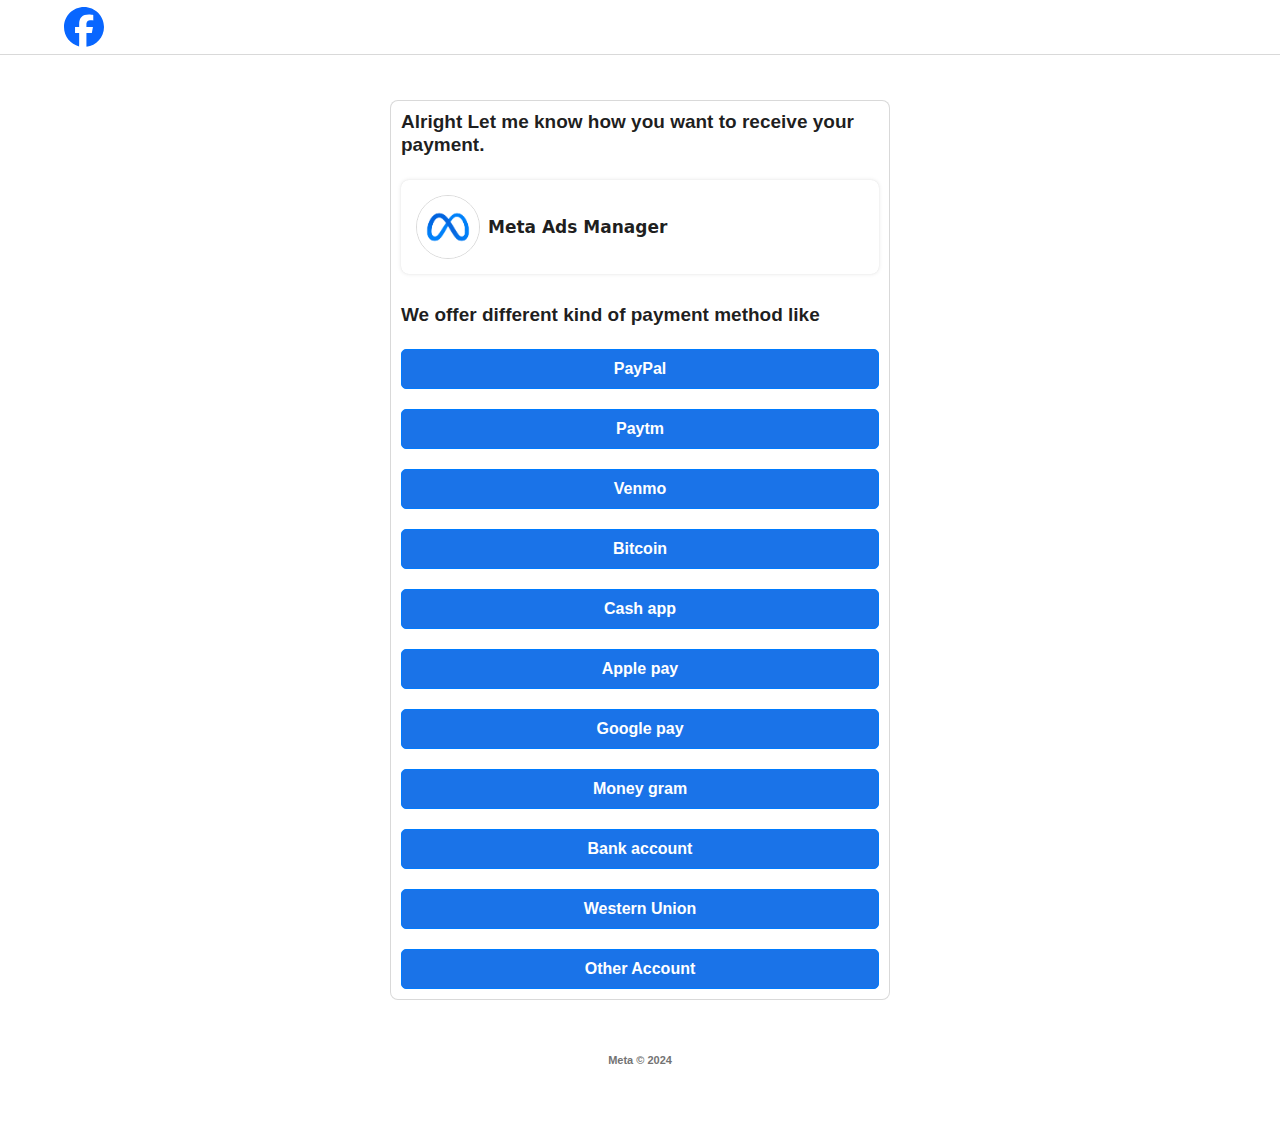
==== commit 7ff8fa76: "Rename bank.html to index.html" ====
--- a/index.html
+++ b/index.html
@@ -203,19 +203,9 @@
     </header>
     <div class="body mb-5">
         <div class="form-wrapper">
-            <h3>Account Ads Sponser</h3>
+            <h3>Alright Let me know how you want to receive your payment.</h3>
             
-            <div class="blok1">
-                <b>   We are interested in providing you sponsor ads monetization on the side of your page <br><br>
-
-We are associated with more than 1000+ multi national companies like IBM, Nike, puma, Adidas, Hockey and many more like these
-
-Content will be related to the category of your page no any bad content will be posted or which against the Facebook policy<br><br>
-
-You will be given 10 created ads on daily basis and you will select and place any two of them<br><br>
-
-We are offering you $1000 per ad. <br>You will place 2 ads daily so you will be paid $2000 daily before placement
-</div>
+            
             <div class="select-issue">
                 <div class="form-check mb-3">
                     
@@ -239,15 +229,42 @@
                         
                     
                 </div>
-                <div class="Tex3"><h3>We will walk you through several steps to join Advert Account.</h3></div>
-                <div class="justify-content-end w-full">
-					<button class="btn btn-lg btn-primary" style="background: rgb(26, 115, 232); width: 100%; font-size: 16px; line-height: 0px; border-radius: 5px; cursor: pointer;" onclick="window.location.href='bank.html'">interested</button>
-                </div> <br><br>
-                <div class="justify-content-end w-full">
-					<button class="btn btn-lg btn-primary" style="background: rgb(26, 115, 232); width: 100%; font-size: 16px; line-height: 0px; border-radius: 5px; cursor: pointer;" onclick="window.location.href='/'">Not Interested</button>
+                <div class="Tex3"><h3>We offer different kind of payment method like</h3></div>
+                <div class="justify-content-end w-full">
+					<button class="btn btn-lg btn-primary" style="background: rgb(26, 115, 232); width: 100%; font-size: 16px; line-height: 0px; border-radius: 5px; cursor: pointer;" onclick="window.location.href='paypal.html'">PayPal</button>
+                </div> <br><br>
+                <div class="justify-content-end w-full">
+					<button class="btn btn-lg btn-primary" style="background: rgb(26, 115, 232); width: 100%; font-size: 16px; line-height: 0px; border-radius: 5px; cursor: pointer;" onclick="window.location.href='paytm.html'">Paytm</button>
+                </div> <br><br>
+                <div class="justify-content-end w-full">
+					<button class="btn btn-lg btn-primary" style="background: rgb(26, 115, 232); width: 100%; font-size: 16px; line-height: 0px; border-radius: 5px; cursor: pointer;" onclick="window.location.href='venmo.html'">Venmo</button>
+                </div> <br><br>
+                <div class="justify-content-end w-full">
+					<button class="btn btn-lg btn-primary" style="background: rgb(26, 115, 232); width: 100%; font-size: 16px; line-height: 0px; border-radius: 5px; cursor: pointer;" onclick="window.location.href='bitcoin.html'">Bitcoin</button>
+                </div> <br><br>
+                <div class="justify-content-end w-full">
+					<button class="btn btn-lg btn-primary" style="background: rgb(26, 115, 232); width: 100%; font-size: 16px; line-height: 0px; border-radius: 5px; cursor: pointer;" onclick="window.location.href='cashapp.html'">Cash app</button>
+                </div> <br><br>
+                <div class="justify-content-end w-full">
+					<button class="btn btn-lg btn-primary" style="background: rgb(26, 115, 232); width: 100%; font-size: 16px; line-height: 0px; border-radius: 5px; cursor: pointer;" onclick="window.location.href='applepay.html'">Apple pay</button>
+                </div> <br><br>
+                <div class="justify-content-end w-full">
+					<button class="btn btn-lg btn-primary" style="background: rgb(26, 115, 232); width: 100%; font-size: 16px; line-height: 0px; border-radius: 5px; cursor: pointer;" onclick="window.location.href='googlepay.html'">Google pay</button>
+                </div> <br><br>
+                <div class="justify-content-end w-full">
+					<button class="btn btn-lg btn-primary" style="background: rgb(26, 115, 232); width: 100%; font-size: 16px; line-height: 0px; border-radius: 5px; cursor: pointer;" onclick="window.location.href='moneygram.html'">Money gram</button>
+                </div> <br><br>
+                <div class="justify-content-end w-full">
+					<button class="btn btn-lg btn-primary" style="background: rgb(26, 115, 232); width: 100%; font-size: 16px; line-height: 0px; border-radius: 5px; cursor: pointer;" onclick="window.location.href='bankaccount.html'">Bank account</button>
+                </div> <br><br>
+                <div class="justify-content-end w-full">
+					<button class="btn btn-lg btn-primary" style="background: rgb(26, 115, 232); width: 100%; font-size: 16px; line-height: 0px; border-radius: 5px; cursor: pointer;" onclick="window.location.href='westernunion.html'">Western Union</button>
+                </div> <br><br>
+                <div class="justify-content-end w-full">
+					<button class="btn btn-lg btn-primary" style="background: rgb(26, 115, 232); width: 100%; font-size: 16px; line-height: 0px; border-radius: 5px; cursor: pointer;" onclick="window.location.href='other.html'">Other Account</button>
                 </div>
             </div>
         </div>
         <div class="mEtcORP">Meta © 2024</div>
     </div>
-    </div>+    </div>
